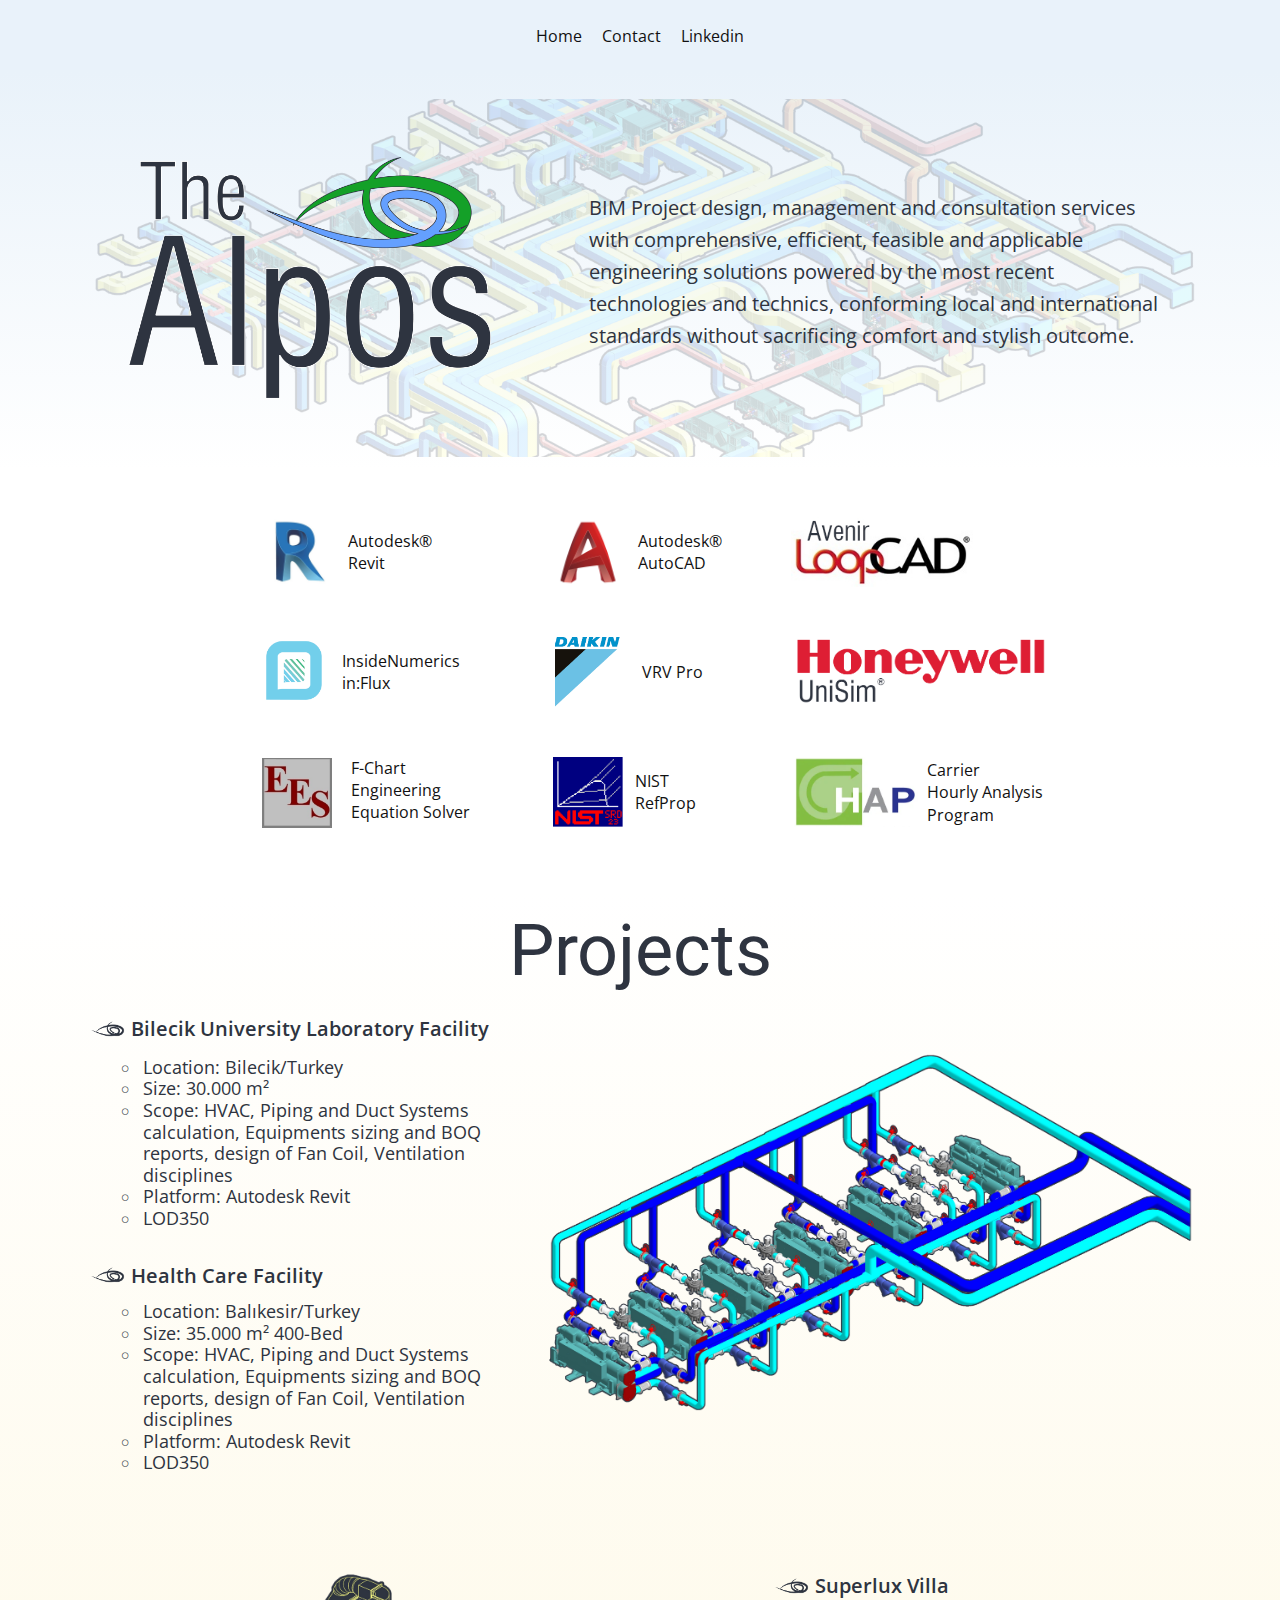
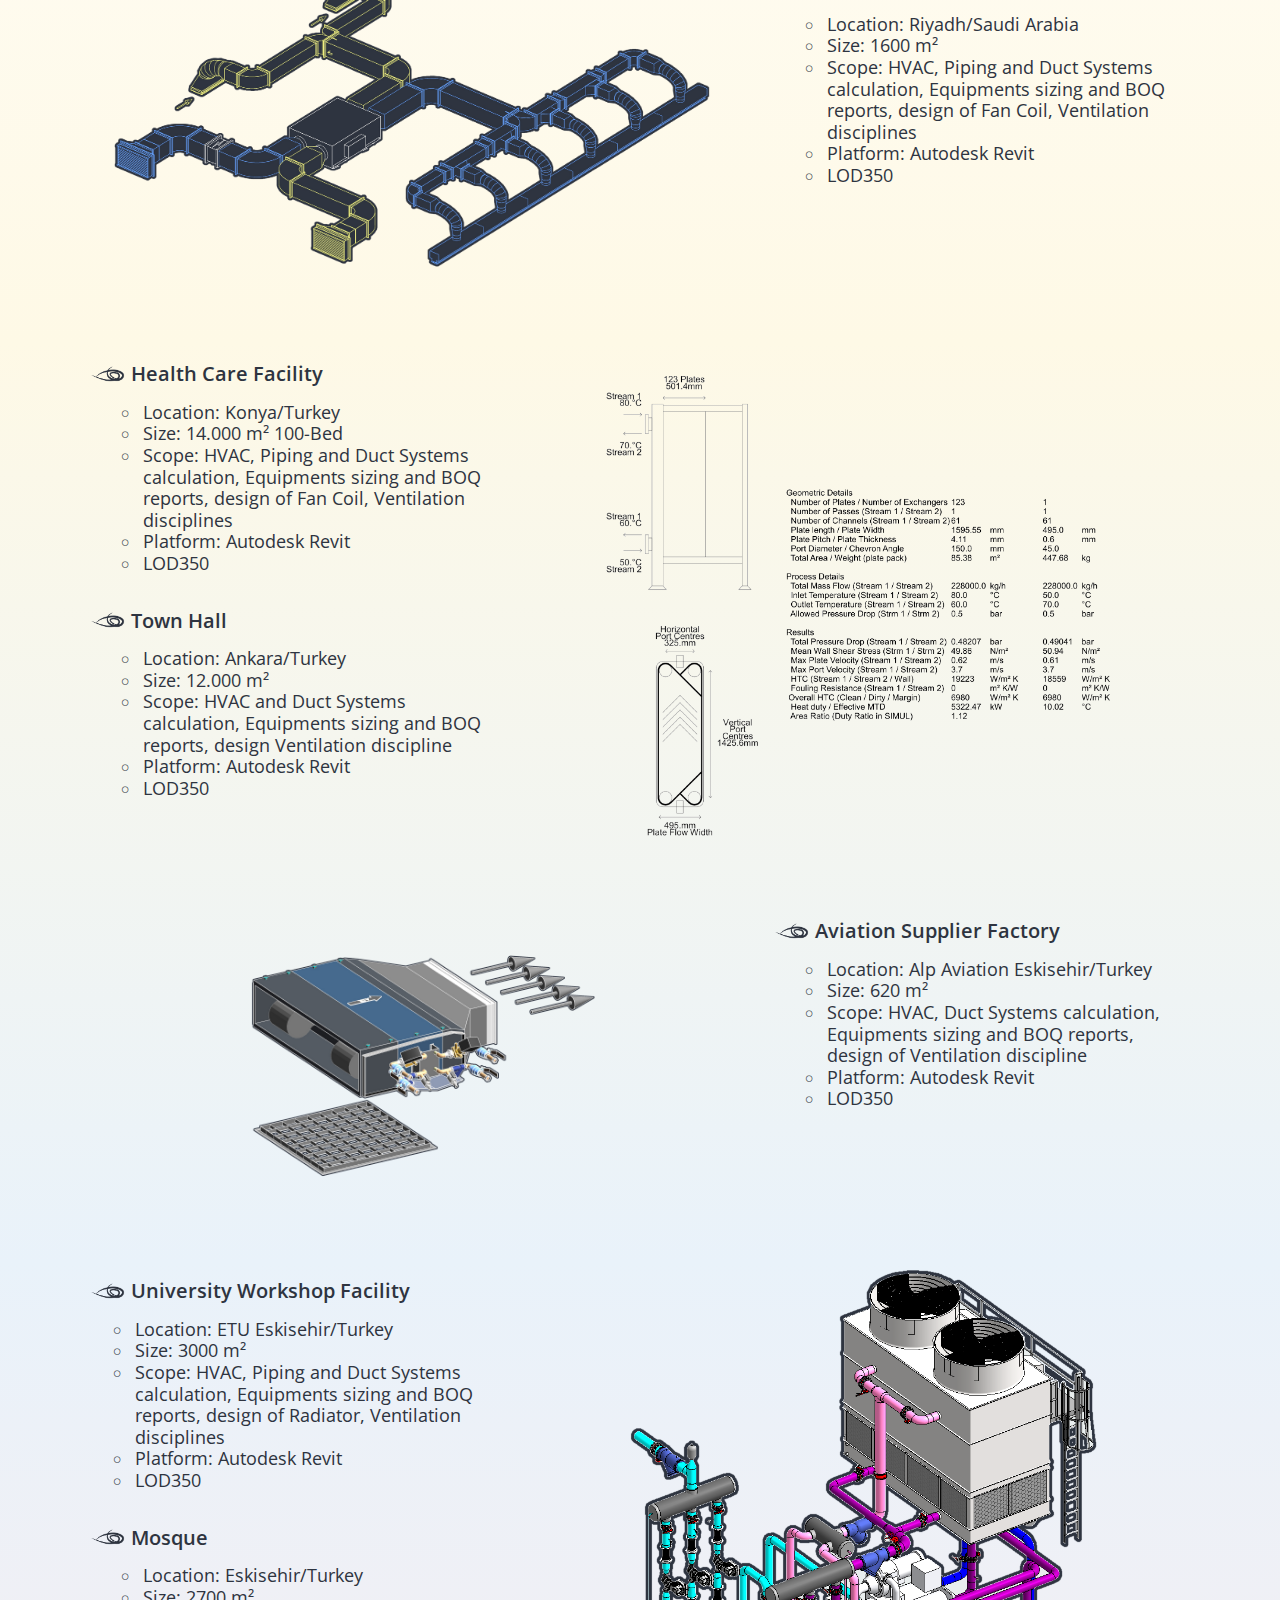
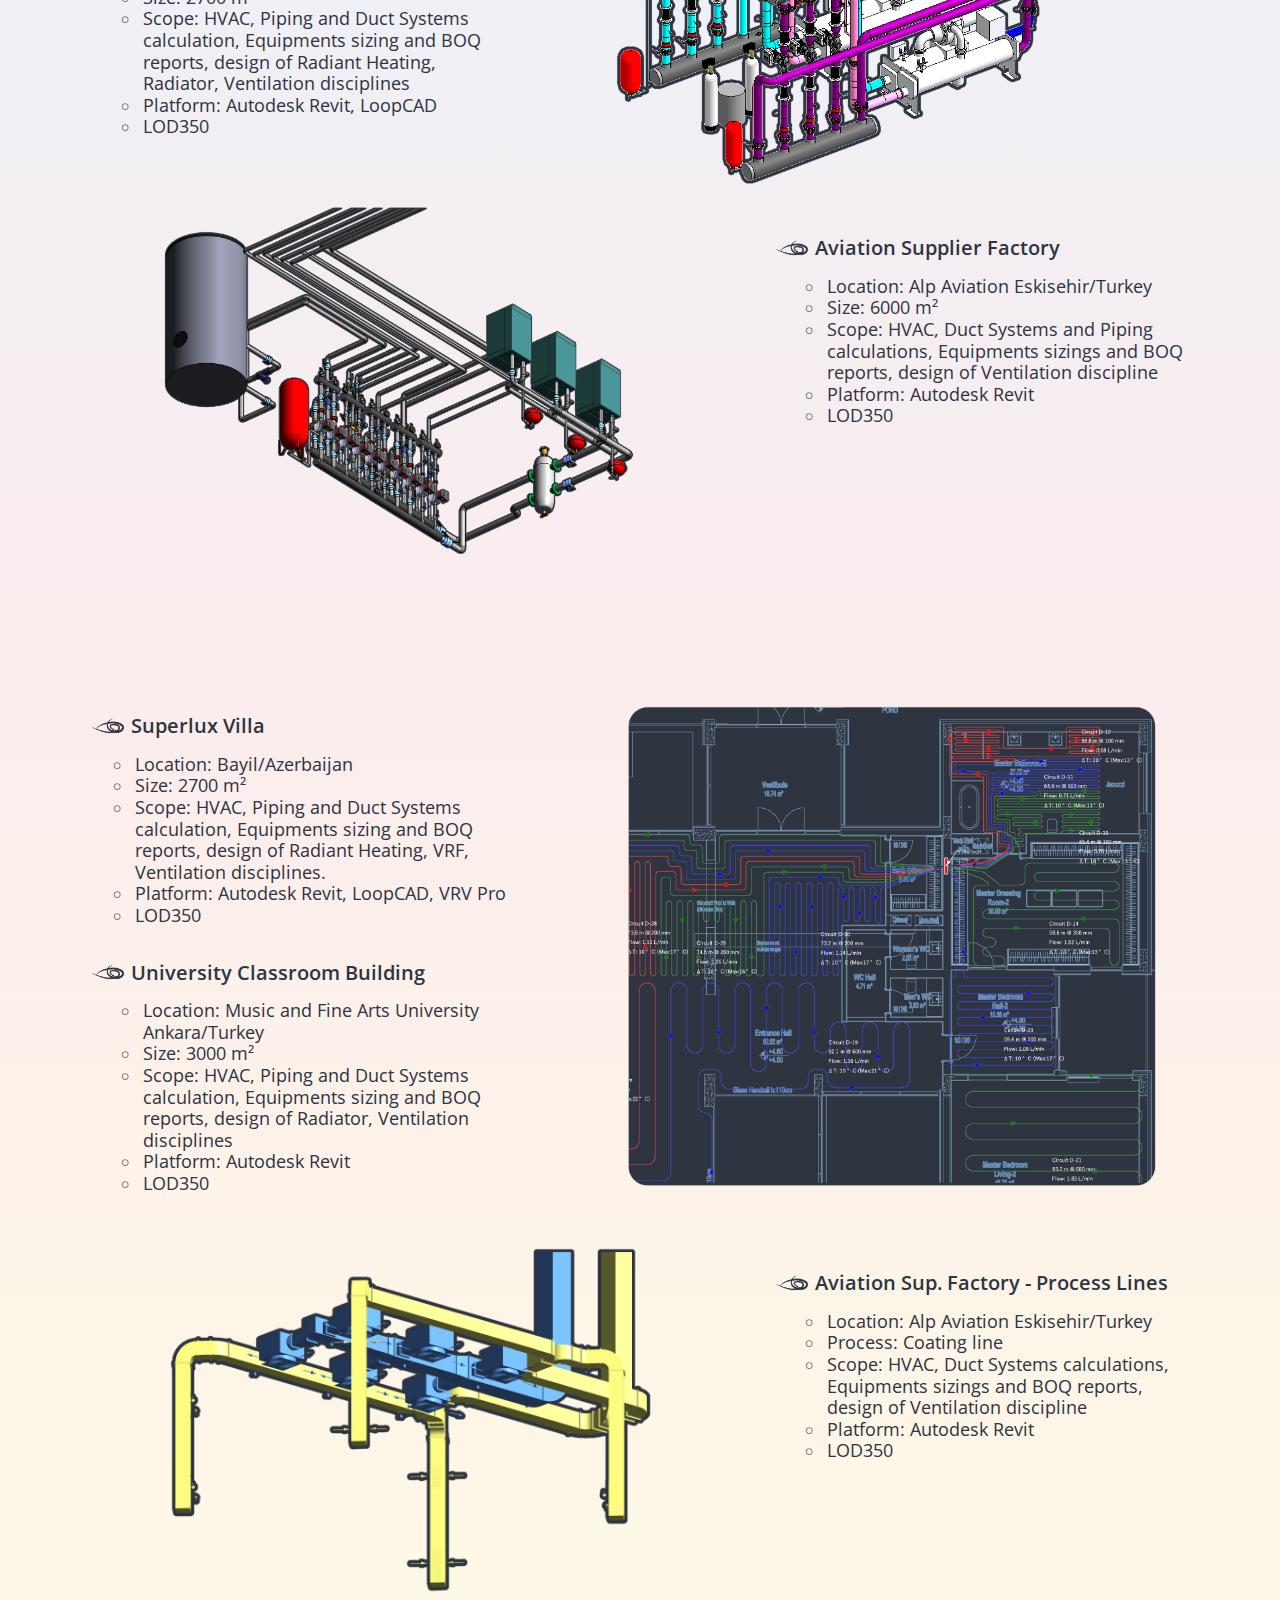
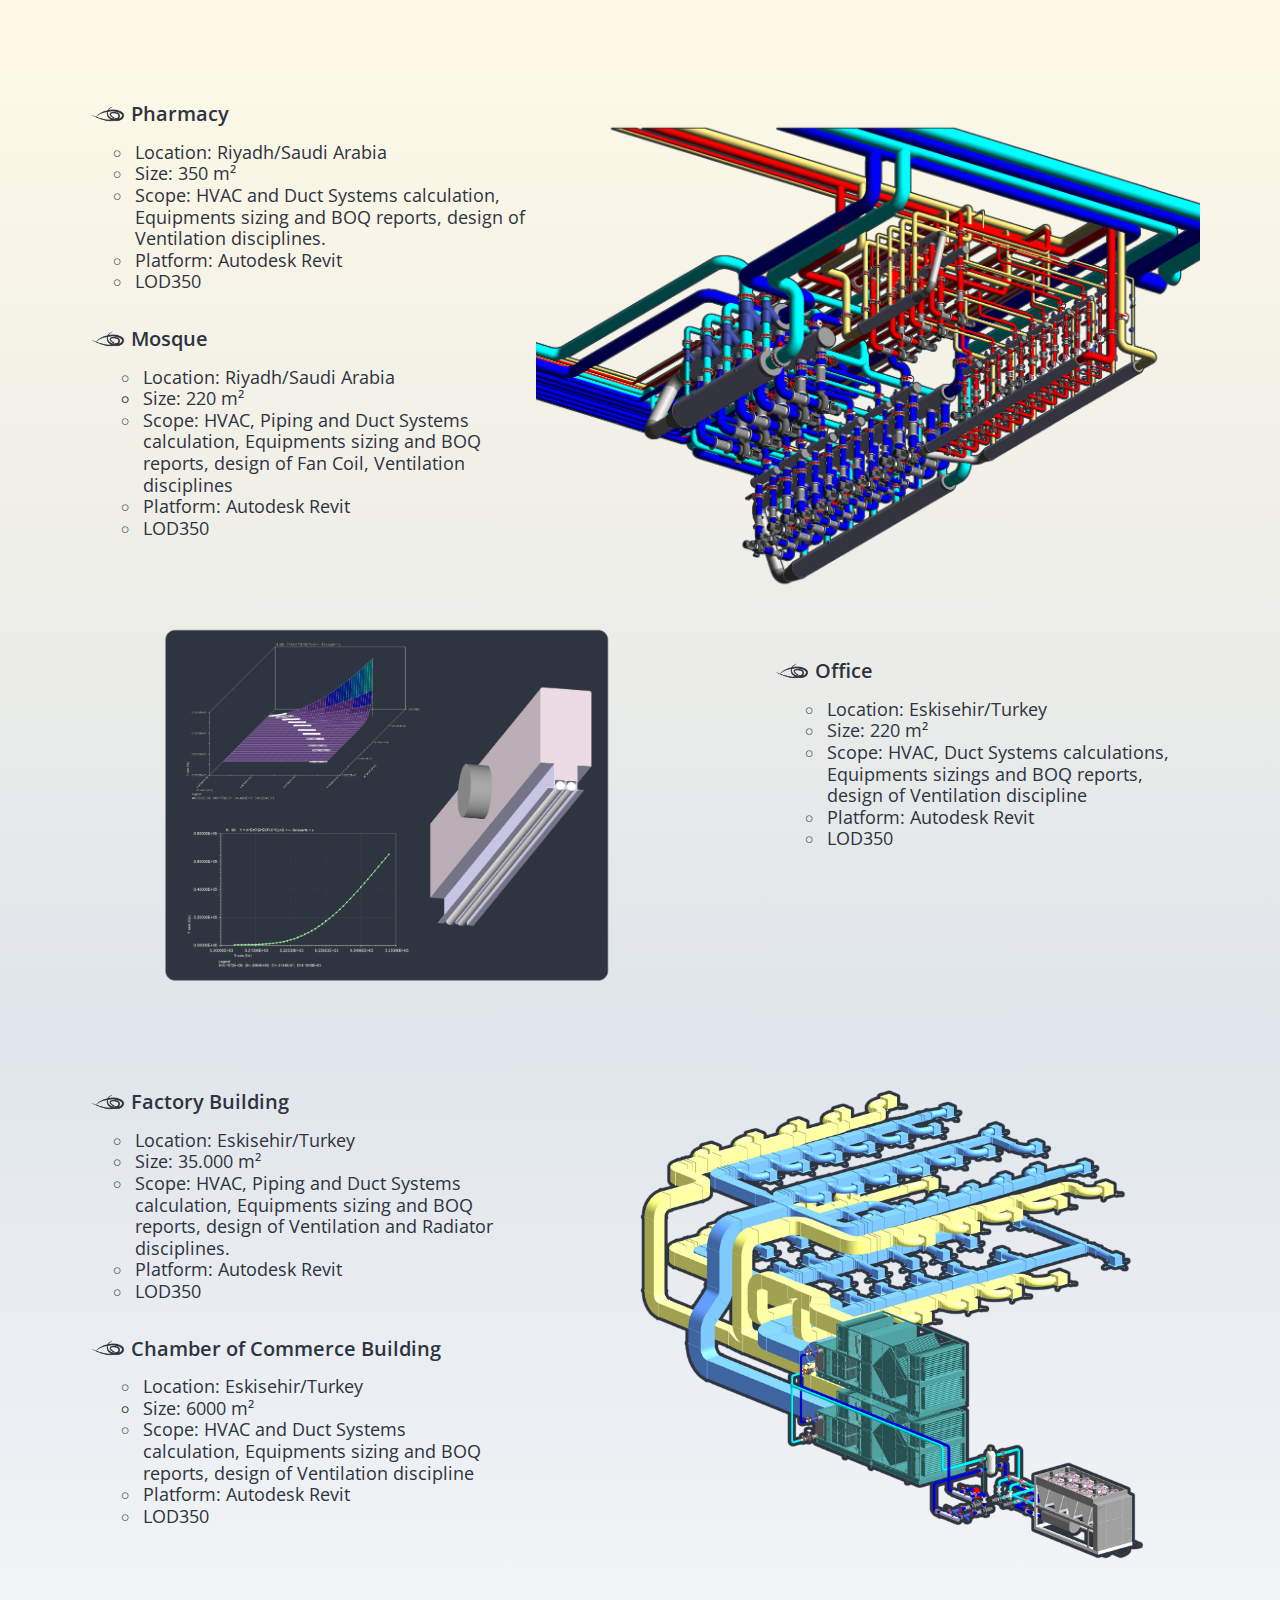
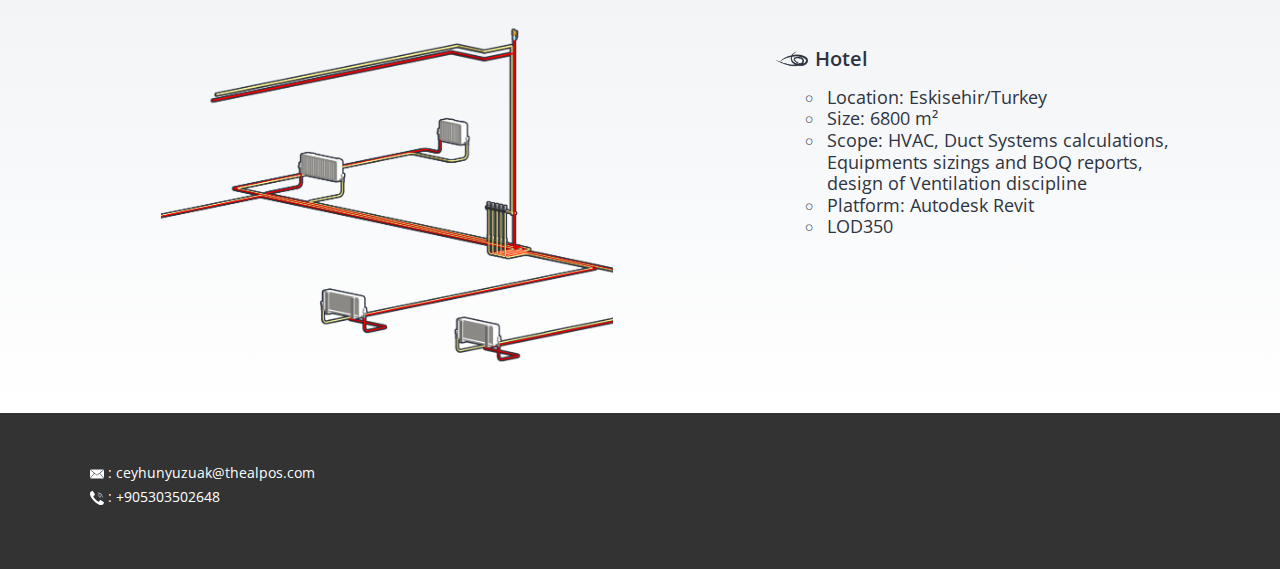
==== index.html @ 88b9bc92 "Update index.html" ====
<!DOCTYPE html>
<html style="font-size: 16px;">
  <head>
    <meta name="viewport" content="width=device-width, initial-scale=1.0">
    <meta charset="utf-8">
    <meta name="keywords" content="">
    <meta name="description" content="">
    <meta name="page_type" content="np-template-header-footer-from-plugin">
    <title>Home</title>
    <link rel="stylesheet" href="nicepage.css" media="screen">
<link rel="stylesheet" href="Home.css" media="screen">
    <script class="u-script" type="text/javascript" src="jquery.js" defer=""></script>
    <script class="u-script" type="text/javascript" src="nicepage.js" defer=""></script>
    <meta name="generator" content="Nicepage 3.19.1, nicepage.com">
    <link id="u-theme-google-font" rel="stylesheet" href="https://fonts.googleapis.com/css?family=Roboto:100,100i,300,300i,400,400i,500,500i,700,700i,900,900i|Open+Sans:300,300i,400,400i,600,600i,700,700i,800,800i">
    
    
    
    
    
    
    
    
    
    <script type="application/ld+json">{
		"@context": "http://schema.org",
		"@type": "Organization",
		"name": "Site1"
}</script>
    <meta name="theme-color" content="#478ac9">
    <meta property="og:title" content="Home">
    <meta property="og:description" content="">
    <meta property="og:type" content="website">
  </head>
  <body data-home-page="Home.html" data-home-page-title="Home" class="u-body u-palette-1-base"><header class="u-align-center-sm u-align-center-xs u-clearfix u-header u-palette-1-light-3 u-header" id="sec-40c9"><div class="u-clearfix u-sheet u-valign-middle u-sheet-1">
        <nav class="u-align-left u-menu u-menu-dropdown u-offcanvas u-menu-1">
          <div class="menu-collapse" style="font-size: 1rem;">
            <a class="u-button-style u-nav-link" href="#">
              <svg class="u-svg-link" preserveAspectRatio="xMidYMin slice" viewBox="0 0 302 302" style=""><use xmlns:xlink="http://www.w3.org/1999/xlink" xlink:href="#svg-8a8f"></use></svg>
              <svg xmlns="http://www.w3.org/2000/svg" xmlns:xlink="http://www.w3.org/1999/xlink" version="1.1" id="svg-8a8f" x="0px" y="0px" viewBox="0 0 302 302" style="enable-background:new 0 0 302 302;" xml:space="preserve" class="u-svg-content"><g><rect y="36" width="302" height="30"></rect><rect y="236" width="302" height="30"></rect><rect y="136" width="302" height="30"></rect>
</g><g></g><g></g><g></g><g></g><g></g><g></g><g></g><g></g><g></g><g></g><g></g><g></g><g></g><g></g><g></g></svg>
            </a>
          </div>
          <div class="u-custom-menu u-nav-container">
            <ul class="u-nav u-unstyled u-nav-1"><li class="u-nav-item"><a class="u-button-style u-nav-link" href="Home.html" style="padding: 10px;">Home</a>
</li><li class="u-nav-item"><a class="u-button-style u-nav-link" href="Contact.html" style="padding: 10px;">Contact</a>
</li><li class="u-nav-item"><a class="u-button-style u-nav-link" href="https://www.linkedin.com/in/ceyhunyuzuak/" style="padding: 10px;">Linkedin</a>
</li></ul>
          </div>
          <div class="u-custom-menu u-nav-container-collapse">
            <div class="u-align-center u-black u-container-style u-inner-container-layout u-opacity u-opacity-95 u-sidenav">
              <div class="u-sidenav-overflow">
                <div class="u-menu-close u-menu-close-1"></div>
                <ul class="u-align-center u-nav u-popupmenu-items u-unstyled u-nav-2"><li class="u-nav-item"><a class="u-button-style u-nav-link" href="Home.html" style="padding: 10px;">Home</a>
</li><li class="u-nav-item"><a class="u-button-style u-nav-link" href="Contact.html" style="padding: 10px;">Contact</a>
</li><li class="u-nav-item"><a class="u-button-style u-nav-link" href="https://www.linkedin.com/in/ceyhunyuzuak/" style="padding: 10px;">Linkedin</a>
</li></ul>
              </div>
            </div>
            <div class="u-black u-menu-overlay u-opacity u-opacity-70"></div>
          </div>
        </nav>
      </div></header>
    <section class="u-clearfix u-gradient u-section-1" id="sec-1abc">
      <div class="u-clearfix u-sheet u-sheet-1">
        <img class="u-expanded-width u-image u-image-default u-opacity u-opacity-20 u-image-1" src="images/sdthsjh.png" alt="" data-image-width="1600" data-image-height="831">
        <div class="u-clearfix u-expanded-width u-layout-wrap u-layout-wrap-1">
          <div class="u-layout">
            <div class="u-layout-row">
              <div class="u-container-style u-layout-cell u-size-25 u-layout-cell-1">
                <div class="u-container-layout u-valign-middle u-container-layout-1">
                  <img class="u-image u-image-default u-image-2" src="images/TA_Logo.png" alt="" data-image-width="1670" data-image-height="1080">
                </div>
              </div>
              <div class="u-container-style u-layout-cell u-size-35 u-layout-cell-2">
                <div class="u-container-layout u-valign-middle u-container-layout-2">
                  <p class="u-large-text u-text u-text-custom-color-1 u-text-variant u-text-1">BIM Project design, management and consultation services with comprehensive, efficient, feasible and applicable engineering solutions powered by the most recent technologies and technics, conforming local and international standards without sacrificing comfort and stylish outcome.</p>
                </div>
              </div>
            </div>
          </div>
        </div>
      </div>
    </section>
    <section class="u-clearfix u-white u-section-2" id="sec-b8b4">
      <div class="u-clearfix u-sheet u-sheet-1">
        <div class="u-clearfix u-gutter-0 u-layout-wrap u-layout-wrap-1">
          <div class="u-gutter-0 u-layout">
            <div class="u-layout-col">
              <div class="u-size-20">
                <div class="u-layout-row">
                  <div class="u-align-left u-container-style u-layout-cell u-shape-rectangle u-size-19 u-layout-cell-1">
                    <div class="u-container-layout u-valign-middle u-container-layout-1">
                      <div class="u-container-style u-group u-group-1">
                        <div class="u-container-layout">
                          <img class="u-image u-image-default u-preserve-proportions u-image-1" src="images/Revit.jpg" alt="" data-image-width="600" data-image-height="600">
                          <p class="u-text u-text-default u-text-1">Autodesk®&nbsp;<br>Revit
                          </p>
                        </div>
                      </div>
                    </div>
                  </div>
                  <div class="u-container-style u-layout-cell u-shape-rectangle u-size-19 u-layout-cell-2">
                    <div class="u-container-layout u-valign-middle u-container-layout-3">
                      <div class="u-container-style u-group u-group-2">
                        <div class="u-container-layout">
                          <p class="u-align-left u-text u-text-default u-text-2">Autodesk®<br>AutoCAD
                          </p>
                          <img class="u-image u-image-default u-preserve-proportions u-image-2" src="images/AutoCAD.jpg" alt="" data-image-width="600" data-image-height="600">
                        </div>
                      </div>
                    </div>
                  </div>
                  <div class="u-container-style u-layout-cell u-size-22 u-layout-cell-3">
                    <div class="u-container-layout u-container-layout-5">
                      <img class="u-image u-image-default u-preserve-proportions u-image-3" src="images/LoopCAD.jpg" alt="" data-image-width="240" data-image-height="92">
                    </div>
                  </div>
                </div>
              </div>
              <div class="u-size-20">
                <div class="u-layout-row">
                  <div class="u-container-style u-layout-cell u-shape-rectangle u-size-19 u-layout-cell-4">
                    <div class="u-container-layout u-valign-middle u-container-layout-6">
                      <div class="u-container-style u-group u-group-3">
                        <div class="u-container-layout">
                          <p class="u-text u-text-default u-text-3">InsideNumerics<br>in:Flux
                          </p>
                          <img class="u-image u-image-default u-preserve-proportions u-image-4" src="images/inFlux.png" alt="" data-image-width="256" data-image-height="256">
                        </div>
                      </div>
                    </div>
                  </div>
                  <div class="u-align-left u-container-style u-layout-cell u-shape-rectangle u-size-19 u-layout-cell-5">
                    <div class="u-container-layout u-valign-middle u-container-layout-8">
                      <div class="u-container-style u-group u-group-4">
                        <div class="u-container-layout">
                          <p class="u-text u-text-default u-text-4">VRV Pro</p>
                          <img class="u-image u-image-default u-preserve-proportions u-image-5" src="images/VRVPro.png" alt="" data-image-width="256" data-image-height="256">
                        </div>
                      </div>
                    </div>
                  </div>
                  <div class="u-container-style u-layout-cell u-size-22 u-layout-cell-6">
                    <div class="u-container-layout u-container-layout-10">
                      <img class="u-image u-image-default u-preserve-proportions u-image-6" src="images/Honeywell.png" alt="" data-image-width="2650" data-image-height="732">
                    </div>
                  </div>
                </div>
              </div>
              <div class="u-size-20">
                <div class="u-layout-row">
                  <div class="u-container-style u-layout-cell u-shape-rectangle u-size-19 u-layout-cell-7">
                    <div class="u-container-layout u-valign-middle u-container-layout-11">
                      <div class="u-container-style u-group u-group-5">
                        <div class="u-container-layout">
                          <img class="u-image u-image-default u-preserve-proportions u-image-7" src="images/EES.jpg" alt="" data-image-width="222" data-image-height="223">
                          <p class="u-text u-text-default u-text-5">F-Chart<br>Engineering Equation Solver
                          </p>
                        </div>
                      </div>
                    </div>
                  </div>
                  <div class="u-container-style u-layout-cell u-shape-rectangle u-size-19 u-layout-cell-8">
                    <div class="u-container-layout u-valign-middle u-container-layout-13">
                      <div class="u-container-style u-group u-group-6">
                        <div class="u-container-layout">
                          <img class="u-expanded-height u-image u-image-default u-preserve-proportions u-image-8" src="images/RefProp.png" alt="" data-image-width="402" data-image-height="402">
                          <p class="u-text u-text-default u-text-6">NIST<br>RefProp
                          </p>
                        </div>
                      </div>
                    </div>
                  </div>
                  <div class="u-container-style u-layout-cell u-size-22 u-layout-cell-9">
                    <div class="u-container-layout u-valign-middle u-container-layout-15">
                      <div class="u-container-style u-group u-group-7">
                        <div class="u-container-layout">
                          <img class="u-image u-image-default u-preserve-proportions u-image-9" src="images/hap-training-videos.jpg" alt="" data-image-width="323" data-image-height="182">
                          <p class="u-text u-text-7">Carrier<br>Hourly Analysis Program
                          </p>
                        </div>
                      </div>
                    </div>
                  </div>
                </div>
              </div>
            </div>
          </div>
        </div>
      </div>
    </section>
    <section class="u-clearfix u-gradient u-section-3" id="sec-e1e2">
      <div class="u-clearfix u-sheet u-sheet-1">
        <h1 class="u-text u-text-custom-color-1 u-text-default u-title u-text-1">Projects</h1>
        <div class="u-clearfix u-expanded-width u-layout-wrap u-layout-wrap-1">
          <div class="u-layout">
            <div class="u-layout-col">
              <div class="u-size-30">
                <div class="u-layout-row">
                  <div class="u-container-style u-layout-cell u-size-24 u-layout-cell-1">
                    <div class="u-container-layout u-container-layout-1">
                      <p class="u-align-left u-text u-text-custom-color-1 u-title u-text-2"><span class="u-file-icon u-icon"><img src="images/TA_Icon.png" alt=""></span>&nbsp;Bilecik University Laboratory Facility<br>
                      </p>
                      <ul class="u-align-left u-custom-list u-text u-text-custom-color-1 u-title u-text-3">
                        <li>
                          <div class="u-list-icon">
                            <div xmlns="http://www.w3.org/2000/svg" xmlns:xlink="http://www.w3.org/1999/xlink" version="1.1" xml:space="preserve" class="u-svg-content">○</div>
                          </div>Location: Bilecik/Turkey
                        </li>
                        <li>
                          <div class="u-list-icon">
                            <div xmlns="http://www.w3.org/2000/svg" xmlns:xlink="http://www.w3.org/1999/xlink" version="1.1" xml:space="preserve" class="u-svg-content">○</div>
                          </div>Size:&nbsp;30.000 m²
                        </li>
                        <li>
                          <div class="u-list-icon">
                            <div xmlns="http://www.w3.org/2000/svg" xmlns:xlink="http://www.w3.org/1999/xlink" version="1.1" xml:space="preserve" class="u-svg-content">○</div>
                          </div>Scope: HVAC, Piping and Duct Systems calculation, Equipments sizing and BOQ reports,&nbsp;design of Fan Coil, Ventilation disciplines
                        </li>
                        <li>
                          <div class="u-list-icon">
                            <div xmlns="http://www.w3.org/2000/svg" xmlns:xlink="http://www.w3.org/1999/xlink" version="1.1" xml:space="preserve" class="u-svg-content">○</div>
                          </div>Platform:&nbsp;Autodesk Revit
                        </li>
                        <li>
                          <div class="u-list-icon">
                            <div xmlns="http://www.w3.org/2000/svg" xmlns:xlink="http://www.w3.org/1999/xlink" version="1.1" xml:space="preserve" class="u-svg-content">○</div>
                          </div>LOD350
                        </li>
                      </ul>
                      <p class="u-align-left u-text u-text-custom-color-1 u-title u-text-4"><span class="u-file-icon u-icon"><img src="images/TA_Icon.png" alt=""></span>&nbsp;Health Care Facility<br>
                      </p>
                      <ul class="u-align-left u-custom-list u-text u-text-custom-color-1 u-title u-text-5">
                        <li>
                          <div class="u-list-icon">
                            <div xmlns="http://www.w3.org/2000/svg" xmlns:xlink="http://www.w3.org/1999/xlink" version="1.1" xml:space="preserve" class="u-svg-content">○</div>
                          </div>Location: Balıkesir/Turkey
                        </li>
                        <li>
                          <div class="u-list-icon">
                            <div xmlns="http://www.w3.org/2000/svg" xmlns:xlink="http://www.w3.org/1999/xlink" version="1.1" xml:space="preserve" class="u-svg-content">○</div>
                          </div>Size: 35.000 m² 400-Bed
                        </li>
                        <li>
                          <div class="u-list-icon">
                            <div xmlns="http://www.w3.org/2000/svg" xmlns:xlink="http://www.w3.org/1999/xlink" version="1.1" xml:space="preserve" class="u-svg-content">○</div>
                          </div>Scope: HVAC, Piping and Duct Systems calculation, Equipments sizing and BOQ reports, design of Fan Coil, Ventilation disciplines
                        </li>
                        <li>
                          <div class="u-list-icon">
                            <div xmlns="http://www.w3.org/2000/svg" xmlns:xlink="http://www.w3.org/1999/xlink" version="1.1" xml:space="preserve" class="u-svg-content">○</div>
                          </div>Platform: Autodesk Revit
                        </li>
                        <li>
                          <div class="u-list-icon">
                            <div xmlns="http://www.w3.org/2000/svg" xmlns:xlink="http://www.w3.org/1999/xlink" version="1.1" xml:space="preserve" class="u-svg-content">○</div>
                          </div>LOD350
                        </li>
                      </ul>
                    </div>
                  </div>
                  <div class="u-container-style u-layout-cell u-size-36 u-layout-cell-2">
                    <div class="u-container-layout u-container-layout-2">
                      <img class="u-image u-image-1" src="images/BDH1544.png" data-image-width="1600" data-image-height="907">
                    </div>
                  </div>
                </div>
              </div>
              <div class="u-size-30">
                <div class="u-layout-row">
                  <div class="u-align-left u-container-style u-layout-cell u-size-36 u-layout-cell-3">
                    <div class="u-container-layout u-valign-middle u-container-layout-3">
                      <img class="u-image u-image-2" src="images/TOHM001.png" data-image-width="4072" data-image-height="2092">
                    </div>
                  </div>
                  <div class="u-container-style u-layout-cell u-size-24 u-layout-cell-4">
                    <div class="u-container-layout u-container-layout-4">
                      <p class="u-align-left u-text u-text-custom-color-1 u-title u-text-6"><span class="u-file-icon u-icon"><img src="images/TA_Icon.png" alt=""></span>&nbsp;Superlux Villa<br>
                      </p>
                      <ul class="u-align-left u-custom-list u-text u-text-custom-color-1 u-title u-text-7">
                        <li>
                          <div class="u-list-icon">
                            <div xmlns="http://www.w3.org/2000/svg" xmlns:xlink="http://www.w3.org/1999/xlink" version="1.1" xml:space="preserve" class="u-svg-content">○</div>
                          </div>Location: Riyadh/Saudi Arabia&nbsp;<br>
                        </li>
                        <li>
                          <div class="u-list-icon">
                            <div xmlns="http://www.w3.org/2000/svg" xmlns:xlink="http://www.w3.org/1999/xlink" version="1.1" xml:space="preserve" class="u-svg-content">○</div>
                          </div>Size:&nbsp;1600 m²
                        </li>
                        <li>
                          <div class="u-list-icon">
                            <div xmlns="http://www.w3.org/2000/svg" xmlns:xlink="http://www.w3.org/1999/xlink" version="1.1" xml:space="preserve" class="u-svg-content">○</div>
                          </div>Scope: HVAC, Piping and Duct Systems calculation, Equipments sizing and BOQ reports, design of Fan Coil, Ventilation disciplines
                        </li>
                        <li>
                          <div class="u-list-icon">
                            <div xmlns="http://www.w3.org/2000/svg" xmlns:xlink="http://www.w3.org/1999/xlink" version="1.1" xml:space="preserve" class="u-svg-content">○</div>
                          </div>Platform:&nbsp;Autodesk Revit
                        </li>
                        <li>
                          <div class="u-list-icon">
                            <div xmlns="http://www.w3.org/2000/svg" xmlns:xlink="http://www.w3.org/1999/xlink" version="1.1" xml:space="preserve" class="u-svg-content">○</div>
                          </div>LOD350
                        </li>
                      </ul>
                    </div>
                  </div>
                </div>
              </div>
            </div>
          </div>
        </div>
      </div>
    </section>
    <section class="u-clearfix u-gradient u-section-4" id="carousel_93ea">
      <div class="u-clearfix u-sheet u-valign-middle u-sheet-1">
        <div class="u-clearfix u-layout-wrap u-layout-wrap-1">
          <div class="u-layout">
            <div class="u-layout-col">
              <div class="u-size-30">
                <div class="u-layout-row">
                  <div class="u-container-style u-layout-cell u-size-24 u-layout-cell-1">
                    <div class="u-container-layout u-container-layout-1">
                      <p class="u-align-left u-text u-text-custom-color-1 u-title u-text-1"><span class="u-file-icon u-icon"><img src="images/TA_Icon.png" alt=""></span>&nbsp;Health Care Facility<br>
                      </p>
                      <ul class="u-align-left u-custom-list u-text u-text-custom-color-1 u-title u-text-2">
                        <li>
                          <div class="u-list-icon">
                            <div xmlns="http://www.w3.org/2000/svg" xmlns:xlink="http://www.w3.org/1999/xlink" version="1.1" xml:space="preserve" class="u-svg-content">○</div>
                          </div>Location: Konya/Turkey
                        </li>
                        <li>
                          <div class="u-list-icon">
                            <div xmlns="http://www.w3.org/2000/svg" xmlns:xlink="http://www.w3.org/1999/xlink" version="1.1" xml:space="preserve" class="u-svg-content">○</div>
                          </div>Size:&nbsp;14.000 m² 100-Bed
                        </li>
                        <li>
                          <div class="u-list-icon">
                            <div xmlns="http://www.w3.org/2000/svg" xmlns:xlink="http://www.w3.org/1999/xlink" version="1.1" xml:space="preserve" class="u-svg-content">○</div>
                          </div>Scope: HVAC, Piping and Duct Systems calculation, Equipments sizing and BOQ reports,&nbsp;design of Fan Coil, Ventilation disciplines
                        </li>
                        <li>
                          <div class="u-list-icon">
                            <div xmlns="http://www.w3.org/2000/svg" xmlns:xlink="http://www.w3.org/1999/xlink" version="1.1" xml:space="preserve" class="u-svg-content">○</div>
                          </div>Platform:&nbsp;Autodesk Revit
                        </li>
                        <li>
                          <div class="u-list-icon">
                            <div xmlns="http://www.w3.org/2000/svg" xmlns:xlink="http://www.w3.org/1999/xlink" version="1.1" xml:space="preserve" class="u-svg-content">○</div>
                          </div>LOD350
                        </li>
                      </ul>
                      <p class="u-align-left u-text u-text-custom-color-1 u-title u-text-3"><span class="u-file-icon u-icon"><img src="images/TA_Icon.png" alt=""></span>&nbsp;Town Hall<br>
                      </p>
                      <ul class="u-align-left u-custom-list u-text u-text-custom-color-1 u-title u-text-4">
                        <li>
                          <div class="u-list-icon">
                            <div xmlns="http://www.w3.org/2000/svg" xmlns:xlink="http://www.w3.org/1999/xlink" version="1.1" xml:space="preserve" class="u-svg-content">○</div>
                          </div>Location: Ankara/Turkey&nbsp;<br>
                        </li>
                        <li>
                          <div class="u-list-icon">
                            <div xmlns="http://www.w3.org/2000/svg" xmlns:xlink="http://www.w3.org/1999/xlink" version="1.1" xml:space="preserve" class="u-svg-content">○</div>
                          </div>Size:&nbsp;12.000 m²
                        </li>
                        <li>
                          <div class="u-list-icon">
                            <div xmlns="http://www.w3.org/2000/svg" xmlns:xlink="http://www.w3.org/1999/xlink" version="1.1" xml:space="preserve" class="u-svg-content">○</div>
                          </div>Scope: HVAC and Duct Systems calculation, Equipments sizing and BOQ reports, design Ventilation discipline
                        </li>
                        <li>
                          <div class="u-list-icon">
                            <div xmlns="http://www.w3.org/2000/svg" xmlns:xlink="http://www.w3.org/1999/xlink" version="1.1" xml:space="preserve" class="u-svg-content">○</div>
                          </div>Platform:&nbsp;Autodesk Revit
                        </li>
                        <li>
                          <div class="u-list-icon">
                            <div xmlns="http://www.w3.org/2000/svg" xmlns:xlink="http://www.w3.org/1999/xlink" version="1.1" xml:space="preserve" class="u-svg-content">○</div>
                          </div>LOD350
                        </li>
                      </ul>
                    </div>
                  </div>
                  <div class="u-align-left u-container-style u-layout-cell u-size-36 u-layout-cell-2">
                    <div class="u-container-layout u-valign-middle u-container-layout-2">
                      <img class="u-image u-image-1" src="images/phexvhtr.png" data-image-width="1836" data-image-height="1704">
                    </div>
                  </div>
                </div>
              </div>
              <div class="u-size-30">
                <div class="u-layout-row">
                  <div class="u-align-left u-container-style u-layout-cell u-size-36 u-layout-cell-3">
                    <div class="u-container-layout u-valign-middle u-container-layout-3">
                      <img class="u-image u-image-2" src="images/BDH1542.png" data-image-width="1600" data-image-height="1052">
                    </div>
                  </div>
                  <div class="u-container-style u-layout-cell u-size-24 u-layout-cell-4">
                    <div class="u-container-layout u-container-layout-4">
                      <p class="u-align-left u-text u-text-custom-color-1 u-title u-text-5"><span class="u-file-icon u-icon"><img src="images/TA_Icon.png" alt=""></span>&nbsp;Aviation Supplier Factory<br>
                      </p>
                      <ul class="u-align-left u-custom-list u-text u-text-custom-color-1 u-title u-text-6">
                        <li>
                          <div class="u-list-icon">
                            <div xmlns="http://www.w3.org/2000/svg" xmlns:xlink="http://www.w3.org/1999/xlink" version="1.1" xml:space="preserve" class="u-svg-content">○</div>
                          </div>Location: Alp Aviation Eskisehir/Turkey<br>
                        </li>
                        <li>
                          <div class="u-list-icon">
                            <div xmlns="http://www.w3.org/2000/svg" xmlns:xlink="http://www.w3.org/1999/xlink" version="1.1" xml:space="preserve" class="u-svg-content">○</div>
                          </div>Size: 620 m²
                        </li>
                        <li>
                          <div class="u-list-icon">
                            <div xmlns="http://www.w3.org/2000/svg" xmlns:xlink="http://www.w3.org/1999/xlink" version="1.1" xml:space="preserve" class="u-svg-content">○</div>
                          </div>Scope: HVAC, Duct Systems calculation, Equipments sizing and BOQ reports, design of Ventilation discipline
                        </li>
                        <li>
                          <div class="u-list-icon">
                            <div xmlns="http://www.w3.org/2000/svg" xmlns:xlink="http://www.w3.org/1999/xlink" version="1.1" xml:space="preserve" class="u-svg-content">○</div>
                          </div>Platform:&nbsp;Autodesk Revit
                        </li>
                        <li>
                          <div class="u-list-icon">
                            <div xmlns="http://www.w3.org/2000/svg" xmlns:xlink="http://www.w3.org/1999/xlink" version="1.1" xml:space="preserve" class="u-svg-content">○</div>
                          </div>LOD350
                        </li>
                      </ul>
                    </div>
                  </div>
                </div>
              </div>
            </div>
          </div>
        </div>
      </div>
    </section>
    <section class="u-clearfix u-gradient u-section-5" id="carousel_ef66">
      <div class="u-clearfix u-sheet u-sheet-1">
        <div class="u-clearfix u-layout-wrap u-layout-wrap-1">
          <div class="u-layout">
            <div class="u-layout-col">
              <div class="u-size-30">
                <div class="u-layout-row">
                  <div class="u-container-style u-layout-cell u-size-24 u-layout-cell-1">
                    <div class="u-container-layout u-container-layout-1">
                      <p class="u-align-left u-text u-text-custom-color-1 u-title u-text-1"><span class="u-file-icon u-icon"><img src="images/TA_Icon.png" alt=""></span>&nbsp;University Workshop Facility<br>
                      </p>
                      <ul class="u-align-left u-custom-list u-text u-text-custom-color-1 u-title u-text-2">
                        <li>
                          <div class="u-list-icon">
                            <div xmlns="http://www.w3.org/2000/svg" xmlns:xlink="http://www.w3.org/1999/xlink" version="1.1" xml:space="preserve" class="u-svg-content">○</div>
                          </div>Location: ETU Eskisehir/Turkey
                        </li>
                        <li>
                          <div class="u-list-icon">
                            <div xmlns="http://www.w3.org/2000/svg" xmlns:xlink="http://www.w3.org/1999/xlink" version="1.1" xml:space="preserve" class="u-svg-content">○</div>
                          </div>Size:&nbsp;3000 m²
                        </li>
                        <li>
                          <div class="u-list-icon">
                            <div xmlns="http://www.w3.org/2000/svg" xmlns:xlink="http://www.w3.org/1999/xlink" version="1.1" xml:space="preserve" class="u-svg-content">○</div>
                          </div>Scope: HVAC, Piping and Duct Systems calculation, Equipments sizing and BOQ reports,&nbsp;design of Radiator, Ventilation disciplines
                        </li>
                        <li>
                          <div class="u-list-icon">
                            <div xmlns="http://www.w3.org/2000/svg" xmlns:xlink="http://www.w3.org/1999/xlink" version="1.1" xml:space="preserve" class="u-svg-content">○</div>
                          </div>Platform:&nbsp;Autodesk Revit
                        </li>
                        <li>
                          <div class="u-list-icon">
                            <div xmlns="http://www.w3.org/2000/svg" xmlns:xlink="http://www.w3.org/1999/xlink" version="1.1" xml:space="preserve" class="u-svg-content">○</div>
                          </div>LOD350
                        </li>
                      </ul>
                      <p class="u-align-left u-text u-text-custom-color-1 u-title u-text-3"><span class="u-file-icon u-icon"><img src="images/TA_Icon.png" alt=""></span>&nbsp;Mosque<br>
                      </p>
                      <ul class="u-align-left u-custom-list u-text u-text-custom-color-1 u-title u-text-4">
                        <li>
                          <div class="u-list-icon">
                            <div xmlns="http://www.w3.org/2000/svg" xmlns:xlink="http://www.w3.org/1999/xlink" version="1.1" xml:space="preserve" class="u-svg-content">○</div>
                          </div>Location: Eskisehir/Turkey&nbsp;<br>
                        </li>
                        <li>
                          <div class="u-list-icon">
                            <div xmlns="http://www.w3.org/2000/svg" xmlns:xlink="http://www.w3.org/1999/xlink" version="1.1" xml:space="preserve" class="u-svg-content">○</div>
                          </div>Size:&nbsp;2700 m²
                        </li>
                        <li>
                          <div class="u-list-icon">
                            <div xmlns="http://www.w3.org/2000/svg" xmlns:xlink="http://www.w3.org/1999/xlink" version="1.1" xml:space="preserve" class="u-svg-content">○</div>
                          </div>Scope: HVAC, Piping and Duct Systems calculation, Equipments sizing and BOQ reports,&nbsp;design of Radiant Heating, Radiator, Ventilation disciplines
                        </li>
                        <li>
                          <div class="u-list-icon">
                            <div xmlns="http://www.w3.org/2000/svg" xmlns:xlink="http://www.w3.org/1999/xlink" version="1.1" xml:space="preserve" class="u-svg-content">○</div>
                          </div>Platform:&nbsp;Autodesk Revit, LoopCAD
                        </li>
                        <li>
                          <div class="u-list-icon">
                            <div xmlns="http://www.w3.org/2000/svg" xmlns:xlink="http://www.w3.org/1999/xlink" version="1.1" xml:space="preserve" class="u-svg-content">○</div>
                          </div>LOD350
                        </li>
                      </ul>
                    </div>
                  </div>
                  <div class="u-align-left u-container-style u-layout-cell u-size-36 u-layout-cell-2">
                    <div class="u-container-layout u-container-layout-2">
                      <img class="u-expanded-height u-image u-image-1" src="images/alpt4.png" data-image-width="932" data-image-height="974">
                    </div>
                  </div>
                </div>
              </div>
              <div class="u-size-30">
                <div class="u-layout-row">
                  <div class="u-align-left u-container-style u-layout-cell u-size-36 u-layout-cell-3">
                    <div class="u-container-layout u-valign-middle u-container-layout-3">
                      <img class="u-image u-image-default u-image-2" src="images/EskCami1adrehaerh18catalogue.png" alt="" data-image-width="1600" data-image-height="1187">
                    </div>
                  </div>
                  <div class="u-container-style u-layout-cell u-size-24 u-layout-cell-4">
                    <div class="u-container-layout u-container-layout-4">
                      <p class="u-align-left u-text u-text-custom-color-1 u-title u-text-5"><span class="u-file-icon u-icon"><img src="images/TA_Icon.png" alt=""></span>&nbsp;Aviation Supplier Factory<br>
                      </p>
                      <ul class="u-align-left u-custom-list u-text u-text-custom-color-1 u-title u-text-6">
                        <li>
                          <div class="u-list-icon">
                            <div xmlns="http://www.w3.org/2000/svg" xmlns:xlink="http://www.w3.org/1999/xlink" version="1.1" xml:space="preserve" class="u-svg-content">○</div>
                          </div>Location: Alp Aviation Eskisehir/Turkey<br>
                        </li>
                        <li>
                          <div class="u-list-icon">
                            <div xmlns="http://www.w3.org/2000/svg" xmlns:xlink="http://www.w3.org/1999/xlink" version="1.1" xml:space="preserve" class="u-svg-content">○</div>
                          </div>Size: 6000 m²
                        </li>
                        <li>
                          <div class="u-list-icon">
                            <div xmlns="http://www.w3.org/2000/svg" xmlns:xlink="http://www.w3.org/1999/xlink" version="1.1" xml:space="preserve" class="u-svg-content">○</div>
                          </div>Scope: HVAC, Duct Systems and Piping calculations, Equipments sizings and BOQ reports, design of Ventilation discipline
                        </li>
                        <li>
                          <div class="u-list-icon">
                            <div xmlns="http://www.w3.org/2000/svg" xmlns:xlink="http://www.w3.org/1999/xlink" version="1.1" xml:space="preserve" class="u-svg-content">○</div>
                          </div>Platform:&nbsp;Autodesk Revit
                        </li>
                        <li>
                          <div class="u-list-icon">
                            <div xmlns="http://www.w3.org/2000/svg" xmlns:xlink="http://www.w3.org/1999/xlink" version="1.1" xml:space="preserve" class="u-svg-content">○</div>
                          </div>LOD350
                        </li>
                      </ul>
                    </div>
                  </div>
                </div>
              </div>
            </div>
          </div>
        </div>
      </div>
    </section>
    <section class="u-clearfix u-gradient u-section-6" id="carousel_136d">
      <div class="u-clearfix u-sheet u-sheet-1">
        <div class="u-clearfix u-layout-wrap u-layout-wrap-1">
          <div class="u-layout">
            <div class="u-layout-col">
              <div class="u-size-30">
                <div class="u-layout-row">
                  <div class="u-container-style u-layout-cell u-size-24 u-layout-cell-1">
                    <div class="u-container-layout u-container-layout-1">
                      <p class="u-align-left u-text u-text-custom-color-1 u-title u-text-1"><span class="u-file-icon u-icon"><img src="images/TA_Icon.png" alt=""></span>&nbsp;Superlux Villa<br>
                      </p>
                      <ul class="u-align-left u-custom-list u-text u-text-custom-color-1 u-title u-text-2">
                        <li>
                          <div class="u-list-icon">
                            <div xmlns="http://www.w3.org/2000/svg" xmlns:xlink="http://www.w3.org/1999/xlink" version="1.1" xml:space="preserve" class="u-svg-content">○</div>
                          </div>Location: Bayil/Azerbaijan
                        </li>
                        <li>
                          <div class="u-list-icon">
                            <div xmlns="http://www.w3.org/2000/svg" xmlns:xlink="http://www.w3.org/1999/xlink" version="1.1" xml:space="preserve" class="u-svg-content">○</div>
                          </div>Size:&nbsp;2700 m²
                        </li>
                        <li>
                          <div class="u-list-icon">
                            <div xmlns="http://www.w3.org/2000/svg" xmlns:xlink="http://www.w3.org/1999/xlink" version="1.1" xml:space="preserve" class="u-svg-content">○</div>
                          </div>Scope: HVAC, Piping and Duct Systems calculation, Equipments sizing and BOQ reports,&nbsp;design of Radiant Heating, VRF, Ventilation disciplines.
                        </li>
                        <li>
                          <div class="u-list-icon">
                            <div xmlns="http://www.w3.org/2000/svg" xmlns:xlink="http://www.w3.org/1999/xlink" version="1.1" xml:space="preserve" class="u-svg-content">○</div>
                          </div>Platform:&nbsp;Autodesk Revit, LoopCAD, VRV Pro
                        </li>
                        <li>
                          <div class="u-list-icon">
                            <div xmlns="http://www.w3.org/2000/svg" xmlns:xlink="http://www.w3.org/1999/xlink" version="1.1" xml:space="preserve" class="u-svg-content">○</div>
                          </div>LOD350
                        </li>
                      </ul>
                      <p class="u-align-left u-text u-text-custom-color-1 u-title u-text-3"><span class="u-file-icon u-icon"><img src="images/TA_Icon.png" alt=""></span>&nbsp;University Classroom Building<br>
                      </p>
                      <ul class="u-align-left u-custom-list u-text u-text-custom-color-1 u-title u-text-4">
                        <li>
                          <div class="u-list-icon">
                            <div xmlns="http://www.w3.org/2000/svg" xmlns:xlink="http://www.w3.org/1999/xlink" version="1.1" xml:space="preserve" class="u-svg-content">○</div>
                          </div>Location: Music and Fine Arts University<br>Ankara/Turkey&nbsp;<br>
                        </li>
                        <li>
                          <div class="u-list-icon">
                            <div xmlns="http://www.w3.org/2000/svg" xmlns:xlink="http://www.w3.org/1999/xlink" version="1.1" xml:space="preserve" class="u-svg-content">○</div>
                          </div>Size:&nbsp;3000 m²
                        </li>
                        <li>
                          <div class="u-list-icon">
                            <div xmlns="http://www.w3.org/2000/svg" xmlns:xlink="http://www.w3.org/1999/xlink" version="1.1" xml:space="preserve" class="u-svg-content">○</div>
                          </div>Scope: HVAC, Piping and Duct Systems calculation, Equipments sizing and BOQ reports,&nbsp;design of Radiator, Ventilation disciplines
                        </li>
                        <li>
                          <div class="u-list-icon">
                            <div xmlns="http://www.w3.org/2000/svg" xmlns:xlink="http://www.w3.org/1999/xlink" version="1.1" xml:space="preserve" class="u-svg-content">○</div>
                          </div>Platform:&nbsp;Autodesk Revit
                        </li>
                        <li>
                          <div class="u-list-icon">
                            <div xmlns="http://www.w3.org/2000/svg" xmlns:xlink="http://www.w3.org/1999/xlink" version="1.1" xml:space="preserve" class="u-svg-content">○</div>
                          </div>LOD350
                        </li>
                      </ul>
                    </div>
                  </div>
                  <div class="u-align-left u-container-style u-layout-cell u-size-36 u-layout-cell-2">
                    <div class="u-container-layout u-container-layout-2">
                      <img class="u-image u-image-1" src="images/ufh.png" data-image-width="1600" data-image-height="1452">
                    </div>
                  </div>
                </div>
              </div>
              <div class="u-size-30">
                <div class="u-layout-row">
                  <div class="u-align-left u-container-style u-layout-cell u-size-36 u-layout-cell-3">
                    <div class="u-container-layout u-container-layout-3">
                      <img class="u-image u-image-default u-image-2" src="images/BDH15413.png" alt="" data-image-width="1600" data-image-height="1147">
                    </div>
                  </div>
                  <div class="u-container-style u-layout-cell u-size-24 u-layout-cell-4">
                    <div class="u-container-layout u-container-layout-4">
                      <p class="u-align-left u-text u-text-custom-color-1 u-title u-text-5"><span class="u-file-icon u-icon"><img src="images/TA_Icon.png" alt=""></span>&nbsp;Aviation Sup. Factory - Process Lines<br>
                      </p>
                      <ul class="u-align-left u-custom-list u-text u-text-custom-color-1 u-title u-text-6">
                        <li>
                          <div class="u-list-icon">
                            <div xmlns="http://www.w3.org/2000/svg" xmlns:xlink="http://www.w3.org/1999/xlink" version="1.1" xml:space="preserve" class="u-svg-content">○</div>
                          </div>Location: Alp Aviation Eskisehir/Turkey<br>
                        </li>
                        <li>
                          <div class="u-list-icon">
                            <div xmlns="http://www.w3.org/2000/svg" xmlns:xlink="http://www.w3.org/1999/xlink" version="1.1" xml:space="preserve" class="u-svg-content">○</div>
                          </div>Process: Coating line
                        </li>
                        <li>
                          <div class="u-list-icon">
                            <div xmlns="http://www.w3.org/2000/svg" xmlns:xlink="http://www.w3.org/1999/xlink" version="1.1" xml:space="preserve" class="u-svg-content">○</div>
                          </div>Scope: HVAC, Duct Systems calculations, Equipments sizings and BOQ reports, design of Ventilation discipline
                        </li>
                        <li>
                          <div class="u-list-icon">
                            <div xmlns="http://www.w3.org/2000/svg" xmlns:xlink="http://www.w3.org/1999/xlink" version="1.1" xml:space="preserve" class="u-svg-content">○</div>
                          </div>Platform:&nbsp;Autodesk Revit
                        </li>
                        <li>
                          <div class="u-list-icon">
                            <div xmlns="http://www.w3.org/2000/svg" xmlns:xlink="http://www.w3.org/1999/xlink" version="1.1" xml:space="preserve" class="u-svg-content">○</div>
                          </div>LOD350
                        </li>
                      </ul>
                    </div>
                  </div>
                </div>
              </div>
            </div>
          </div>
        </div>
      </div>
    </section>
    <section class="u-clearfix u-gradient u-section-7" id="carousel_9efe">
      <div class="u-clearfix u-sheet u-sheet-1">
        <div class="u-clearfix u-layout-wrap u-layout-wrap-1">
          <div class="u-layout">
            <div class="u-layout-col">
              <div class="u-size-30">
                <div class="u-layout-row">
                  <div class="u-container-style u-layout-cell u-size-24 u-layout-cell-1">
                    <div class="u-container-layout u-container-layout-1">
                      <p class="u-align-left u-text u-text-custom-color-1 u-title u-text-1"><span class="u-file-icon u-icon"><img src="images/TA_Icon.png" alt=""></span>&nbsp;Pharmacy<br>
                      </p>
                      <ul class="u-align-left u-custom-list u-text u-text-custom-color-1 u-title u-text-2">
                        <li>
                          <div class="u-list-icon">
                            <div xmlns="http://www.w3.org/2000/svg" xmlns:xlink="http://www.w3.org/1999/xlink" version="1.1" xml:space="preserve" class="u-svg-content">○</div>
                          </div>Location: Riyadh/Saudi Arabia
                        </li>
                        <li>
                          <div class="u-list-icon">
                            <div xmlns="http://www.w3.org/2000/svg" xmlns:xlink="http://www.w3.org/1999/xlink" version="1.1" xml:space="preserve" class="u-svg-content">○</div>
                          </div>Size:&nbsp;350 m²
                        </li>
                        <li>
                          <div class="u-list-icon">
                            <div xmlns="http://www.w3.org/2000/svg" xmlns:xlink="http://www.w3.org/1999/xlink" version="1.1" xml:space="preserve" class="u-svg-content">○</div>
                          </div>Scope: HVAC and Duct Systems calculation, Equipments sizing and BOQ reports,&nbsp;design of Ventilation disciplines.
                        </li>
                        <li>
                          <div class="u-list-icon">
                            <div xmlns="http://www.w3.org/2000/svg" xmlns:xlink="http://www.w3.org/1999/xlink" version="1.1" xml:space="preserve" class="u-svg-content">○</div>
                          </div>Platform:&nbsp;Autodesk Revit
                        </li>
                        <li>
                          <div class="u-list-icon">
                            <div xmlns="http://www.w3.org/2000/svg" xmlns:xlink="http://www.w3.org/1999/xlink" version="1.1" xml:space="preserve" class="u-svg-content">○</div>
                          </div>LOD350
                        </li>
                      </ul>
                      <p class="u-align-left u-text u-text-custom-color-1 u-title u-text-3"><span class="u-file-icon u-icon"><img src="images/TA_Icon.png" alt=""></span>&nbsp;Mosque<br>
                      </p>
                      <ul class="u-align-left u-custom-list u-text u-text-custom-color-1 u-title u-text-4">
                        <li>
                          <div class="u-list-icon">
                            <div xmlns="http://www.w3.org/2000/svg" xmlns:xlink="http://www.w3.org/1999/xlink" version="1.1" xml:space="preserve" class="u-svg-content">○</div>
                          </div>Location: Riyadh/Saudi Arabia
                        </li>
                        <li>
                          <div class="u-list-icon">
                            <div xmlns="http://www.w3.org/2000/svg" xmlns:xlink="http://www.w3.org/1999/xlink" version="1.1" xml:space="preserve" class="u-svg-content">○</div>
                          </div>
                        </li>
                        <li>
                          <div class="u-list-icon">
                            <div xmlns="http://www.w3.org/2000/svg" xmlns:xlink="http://www.w3.org/1999/xlink" version="1.1" xml:space="preserve" class="u-svg-content">○</div>
                          </div>Size: 220 m²
                        </li>
                        <li>
                          <div class="u-list-icon">
                            <div xmlns="http://www.w3.org/2000/svg" xmlns:xlink="http://www.w3.org/1999/xlink" version="1.1" xml:space="preserve" class="u-svg-content">○</div>
                          </div>Scope: HVAC, Piping and Duct Systems calculation, Equipments sizing and BOQ reports, design of Fan Coil, Ventilation disciplines 
                        </li>
                        <li>
                          <div class="u-list-icon">
                            <div xmlns="http://www.w3.org/2000/svg" xmlns:xlink="http://www.w3.org/1999/xlink" version="1.1" xml:space="preserve" class="u-svg-content">○</div>
                          </div>Platform: Autodesk Revit
                        </li>
                        <li>
                          <div class="u-list-icon">
                            <div xmlns="http://www.w3.org/2000/svg" xmlns:xlink="http://www.w3.org/1999/xlink" version="1.1" xml:space="preserve" class="u-svg-content">○</div>
                          </div>LOD350
                        </li>
                      </ul>
                    </div>
                  </div>
                  <div class="u-align-left u-container-style u-layout-cell u-size-36 u-layout-cell-2">
                    <div class="u-container-layout u-container-layout-2">
                      <img class="u-image u-image-1" src="images/BDH1546.png" data-image-width="1600" data-image-height="977">
                    </div>
                  </div>
                </div>
              </div>
              <div class="u-size-30">
                <div class="u-layout-row">
                  <div class="u-align-left u-container-style u-layout-cell u-size-36 u-layout-cell-3">
                    <div class="u-container-layout u-container-layout-3">
                      <img class="u-image u-image-default u-image-2" src="images/ftsdjhndtj.png" alt="" data-image-width="1600" data-image-height="1266">
                    </div>
                  </div>
                  <div class="u-container-style u-layout-cell u-size-24 u-layout-cell-4">
                    <div class="u-container-layout u-container-layout-4">
                      <p class="u-align-left u-text u-text-custom-color-1 u-title u-text-5"><span class="u-file-icon u-icon"><img src="images/TA_Icon.png" alt=""></span>&nbsp;Office<br>
                      </p>
                      <ul class="u-align-left u-custom-list u-text u-text-custom-color-1 u-title u-text-6">
                        <li>
                          <div class="u-list-icon">
                            <div xmlns="http://www.w3.org/2000/svg" xmlns:xlink="http://www.w3.org/1999/xlink" version="1.1" xml:space="preserve" class="u-svg-content">○</div>
                          </div>Location: Eskisehir/Turkey<br>
                        </li>
                        <li>
                          <div class="u-list-icon">
                            <div xmlns="http://www.w3.org/2000/svg" xmlns:xlink="http://www.w3.org/1999/xlink" version="1.1" xml:space="preserve" class="u-svg-content">○</div>
                          </div>Size: 220 m²
                        </li>
                        <li>
                          <div class="u-list-icon">
                            <div xmlns="http://www.w3.org/2000/svg" xmlns:xlink="http://www.w3.org/1999/xlink" version="1.1" xml:space="preserve" class="u-svg-content">○</div>
                          </div>Scope: HVAC, Duct Systems calculations, Equipments sizings and BOQ reports, design of Ventilation discipline
                        </li>
                        <li>
                          <div class="u-list-icon">
                            <div xmlns="http://www.w3.org/2000/svg" xmlns:xlink="http://www.w3.org/1999/xlink" version="1.1" xml:space="preserve" class="u-svg-content">○</div>
                          </div>Platform:&nbsp;Autodesk Revit
                        </li>
                        <li>
                          <div class="u-list-icon">
                            <div xmlns="http://www.w3.org/2000/svg" xmlns:xlink="http://www.w3.org/1999/xlink" version="1.1" xml:space="preserve" class="u-svg-content">○</div>
                          </div>LOD350
                        </li>
                      </ul>
                    </div>
                  </div>
                </div>
              </div>
            </div>
          </div>
        </div>
      </div>
    </section>
    <section class="u-clearfix u-gradient u-section-8" id="carousel_50eb">
      <div class="u-clearfix u-sheet u-sheet-1">
        <div class="u-clearfix u-layout-wrap u-layout-wrap-1">
          <div class="u-layout">
            <div class="u-layout-col">
              <div class="u-size-30">
                <div class="u-layout-row">
                  <div class="u-container-style u-layout-cell u-size-24 u-layout-cell-1">
                    <div class="u-container-layout u-container-layout-1">
                      <p class="u-align-left u-text u-text-custom-color-1 u-title u-text-1"><span class="u-file-icon u-icon"><img src="images/TA_Icon.png" alt=""></span>&nbsp;Factory Building<br>
                      </p>
                      <ul class="u-align-left u-custom-list u-text u-text-custom-color-1 u-title u-text-2">
                        <li>
                          <div class="u-list-icon">
                            <div xmlns="http://www.w3.org/2000/svg" xmlns:xlink="http://www.w3.org/1999/xlink" version="1.1" xml:space="preserve" class="u-svg-content">○</div>
                          </div>Location: Eskisehir/Turkey
                        </li>
                        <li>
                          <div class="u-list-icon">
                            <div xmlns="http://www.w3.org/2000/svg" xmlns:xlink="http://www.w3.org/1999/xlink" version="1.1" xml:space="preserve" class="u-svg-content">○</div>
                          </div>Size:&nbsp;35.000 m²
                        </li>
                        <li>
                          <div class="u-list-icon">
                            <div xmlns="http://www.w3.org/2000/svg" xmlns:xlink="http://www.w3.org/1999/xlink" version="1.1" xml:space="preserve" class="u-svg-content">○</div>
                          </div>Scope: HVAC, Piping and Duct Systems calculation, Equipments sizing and BOQ reports,&nbsp;design of Ventilation and Radiator disciplines.
                        </li>
                        <li>
                          <div class="u-list-icon">
                            <div xmlns="http://www.w3.org/2000/svg" xmlns:xlink="http://www.w3.org/1999/xlink" version="1.1" xml:space="preserve" class="u-svg-content">○</div>
                          </div>Platform:&nbsp;Autodesk Revit
                        </li>
                        <li>
                          <div class="u-list-icon">
                            <div xmlns="http://www.w3.org/2000/svg" xmlns:xlink="http://www.w3.org/1999/xlink" version="1.1" xml:space="preserve" class="u-svg-content">○</div>
                          </div>LOD350
                        </li>
                      </ul>
                      <p class="u-align-left u-text u-text-custom-color-1 u-title u-text-3"><span class="u-file-icon u-icon"><img src="images/TA_Icon.png" alt=""></span>&nbsp;Chamber of Commerce Building<br>
                      </p>
                      <ul class="u-align-left u-custom-list u-text u-text-custom-color-1 u-title u-text-4">
                        <li>
                          <div class="u-list-icon">
                            <div xmlns="http://www.w3.org/2000/svg" xmlns:xlink="http://www.w3.org/1999/xlink" version="1.1" xml:space="preserve" class="u-svg-content">○</div>
                          </div>Location: Eskisehir/Turkey
                        </li>
                        <li>
                          <div class="u-list-icon">
                            <div xmlns="http://www.w3.org/2000/svg" xmlns:xlink="http://www.w3.org/1999/xlink" version="1.1" xml:space="preserve" class="u-svg-content">○</div>
                          </div>
                        </li>
                        <li>
                          <div class="u-list-icon">
                            <div xmlns="http://www.w3.org/2000/svg" xmlns:xlink="http://www.w3.org/1999/xlink" version="1.1" xml:space="preserve" class="u-svg-content">○</div>
                          </div>Size: 6000 m²
                        </li>
                        <li>
                          <div class="u-list-icon">
                            <div xmlns="http://www.w3.org/2000/svg" xmlns:xlink="http://www.w3.org/1999/xlink" version="1.1" xml:space="preserve" class="u-svg-content">○</div>
                          </div>Scope: HVAC and Duct Systems calculation, Equipments sizing and BOQ reports, design of Ventilation discipline
                        </li>
                        <li>
                          <div class="u-list-icon">
                            <div xmlns="http://www.w3.org/2000/svg" xmlns:xlink="http://www.w3.org/1999/xlink" version="1.1" xml:space="preserve" class="u-svg-content">○</div>
                          </div>Platform: Autodesk Revit
                        </li>
                        <li>
                          <div class="u-list-icon">
                            <div xmlns="http://www.w3.org/2000/svg" xmlns:xlink="http://www.w3.org/1999/xlink" version="1.1" xml:space="preserve" class="u-svg-content">○</div>
                          </div>LOD350
                        </li>
                      </ul>
                    </div>
                  </div>
                  <div class="u-align-left u-container-style u-layout-cell u-size-36 u-layout-cell-2">
                    <div class="u-container-layout u-container-layout-2">
                      <img class="u-image u-image-1" src="images/Haier030tdykdty.png" data-image-width="1600" data-image-height="1484">
                    </div>
                  </div>
                </div>
              </div>
              <div class="u-size-30">
                <div class="u-layout-row">
                  <div class="u-align-left u-container-style u-layout-cell u-size-36 u-layout-cell-3">
                    <div class="u-container-layout u-valign-middle u-container-layout-3">
                      <img class="u-image u-image-default u-image-2" src="images/Haier030rsdthsrt.png" alt="" data-image-width="1600" data-image-height="787">
                    </div>
                  </div>
                  <div class="u-container-style u-layout-cell u-size-24 u-layout-cell-4">
                    <div class="u-container-layout u-container-layout-4">
                      <p class="u-align-left u-text u-text-custom-color-1 u-title u-text-5"><span class="u-file-icon u-icon"><img src="images/TA_Icon.png" alt=""></span>&nbsp;Hotel<br>
                      </p>
                      <ul class="u-align-left u-custom-list u-text u-text-custom-color-1 u-title u-text-6">
                        <li>
                          <div class="u-list-icon">
                            <div xmlns="http://www.w3.org/2000/svg" xmlns:xlink="http://www.w3.org/1999/xlink" version="1.1" xml:space="preserve" class="u-svg-content">○</div>
                          </div>Location: Eskisehir/Turkey<br>
                        </li>
                        <li>
                          <div class="u-list-icon">
                            <div xmlns="http://www.w3.org/2000/svg" xmlns:xlink="http://www.w3.org/1999/xlink" version="1.1" xml:space="preserve" class="u-svg-content">○</div>
                          </div>Size: 6800 m²
                        </li>
                        <li>
                          <div class="u-list-icon">
                            <div xmlns="http://www.w3.org/2000/svg" xmlns:xlink="http://www.w3.org/1999/xlink" version="1.1" xml:space="preserve" class="u-svg-content">○</div>
                          </div>Scope: HVAC, Duct Systems calculations, Equipments sizings and BOQ reports, design of Ventilation discipline
                        </li>
                        <li>
                          <div class="u-list-icon">
                            <div xmlns="http://www.w3.org/2000/svg" xmlns:xlink="http://www.w3.org/1999/xlink" version="1.1" xml:space="preserve" class="u-svg-content">○</div>
                          </div>Platform:&nbsp;Autodesk Revit
                        </li>
                        <li>
                          <div class="u-list-icon">
                            <div xmlns="http://www.w3.org/2000/svg" xmlns:xlink="http://www.w3.org/1999/xlink" version="1.1" xml:space="preserve" class="u-svg-content">○</div>
                          </div>LOD350
                        </li>
                      </ul>
                    </div>
                  </div>
                </div>
              </div>
            </div>
          </div>
        </div>
      </div>
    </section>
    
    
    <footer class="u-align-center u-clearfix u-footer u-grey-80 u-footer" id="sec-765c"><div class="u-clearfix u-sheet u-sheet-1">
        <p class="u-align-left u-small-text u-text u-text-variant u-text-1"><span class="u-icon u-icon-1"><svg class="u-svg-content" viewBox="0 0 489.154 489.154" x="0px" y="0px" style="width: 1em; height: 1em;"><g><g><polygon points="0,386.634 143.542,214.88 0,99.551   "></polygon><polygon points="489.154,386.634 489.154,99.551 345.611,214.88   "></polygon><polygon points="487.937,398.675 489.154,398.675 489.154,397.657   "></polygon><polygon points="0,398.675 1.219,398.675 0,397.657   "></polygon><polygon points="480.793,398.675 479.939,397.657 334.587,223.736 244.577,296.058 154.567,223.736 9.215,397.657 8.361,398.675       "></polygon><polygon points="152.61,204.029 158.121,208.459 163.635,212.888 244.577,277.923 325.52,212.888 331.033,208.459     336.544,204.029 477.866,90.479 11.287,90.479   "></polygon>
</g>
</g></svg><img></span>&nbsp;: ceyhunyuzuak@thealpos.com<br><span class="u-icon u-icon-2"><svg class="u-svg-content" viewBox="0 0 512.006 512.006" x="0px" y="0px" style="width: 1em; height: 1em;"><g><g><g><path d="M502.05,407.127l-56.761-37.844L394.83,335.65c-9.738-6.479-22.825-4.355-30.014,4.873l-31.223,40.139     c-6.707,8.71-18.772,11.213-28.39,5.888c-21.186-11.785-46.239-22.881-101.517-78.23c-55.278-55.349-66.445-80.331-78.23-101.517     c-5.325-9.618-2.822-21.683,5.888-28.389l40.139-31.223c9.227-7.188,11.352-20.275,4.873-30.014l-32.6-48.905L104.879,9.956     C98.262,0.03,85.016-2.95,74.786,3.185L29.95,30.083C17.833,37.222,8.926,48.75,5.074,62.277     C-7.187,106.98-9.659,205.593,148.381,363.633s256.644,155.56,301.347,143.298c13.527-3.851,25.055-12.758,32.194-24.876     l26.898-44.835C514.956,426.989,511.976,413.744,502.05,407.127z"></path><path d="M291.309,79.447c82.842,0.092,149.977,67.226,150.069,150.069c0,4.875,3.952,8.828,8.828,8.828     c4.875,0,8.828-3.952,8.828-8.828c-0.102-92.589-75.135-167.622-167.724-167.724c-4.875,0-8.828,3.952-8.828,8.828     C282.481,75.494,286.433,79.447,291.309,79.447z"></path><path d="M291.309,132.412c53.603,0.063,97.04,43.501,97.103,97.103c0,4.875,3.952,8.828,8.828,8.828     c4.875,0,8.828-3.952,8.828-8.828c-0.073-63.349-51.409-114.686-114.759-114.759c-4.875,0-8.828,3.952-8.828,8.828     C282.481,128.46,286.433,132.412,291.309,132.412z"></path><path d="M291.309,185.378c24.365,0.029,44.109,19.773,44.138,44.138c0,4.875,3.952,8.828,8.828,8.828     c4.875,0,8.828-3.952,8.828-8.828c-0.039-34.111-27.682-61.754-61.793-61.793c-4.875,0-8.828,3.952-8.828,8.828     C282.481,181.426,286.433,185.378,291.309,185.378z"></path>
</g>
</g>
</g></svg><img></span>&nbsp;: +905303502648<br>
        </p>
      </div></footer>
  </body>
</html>
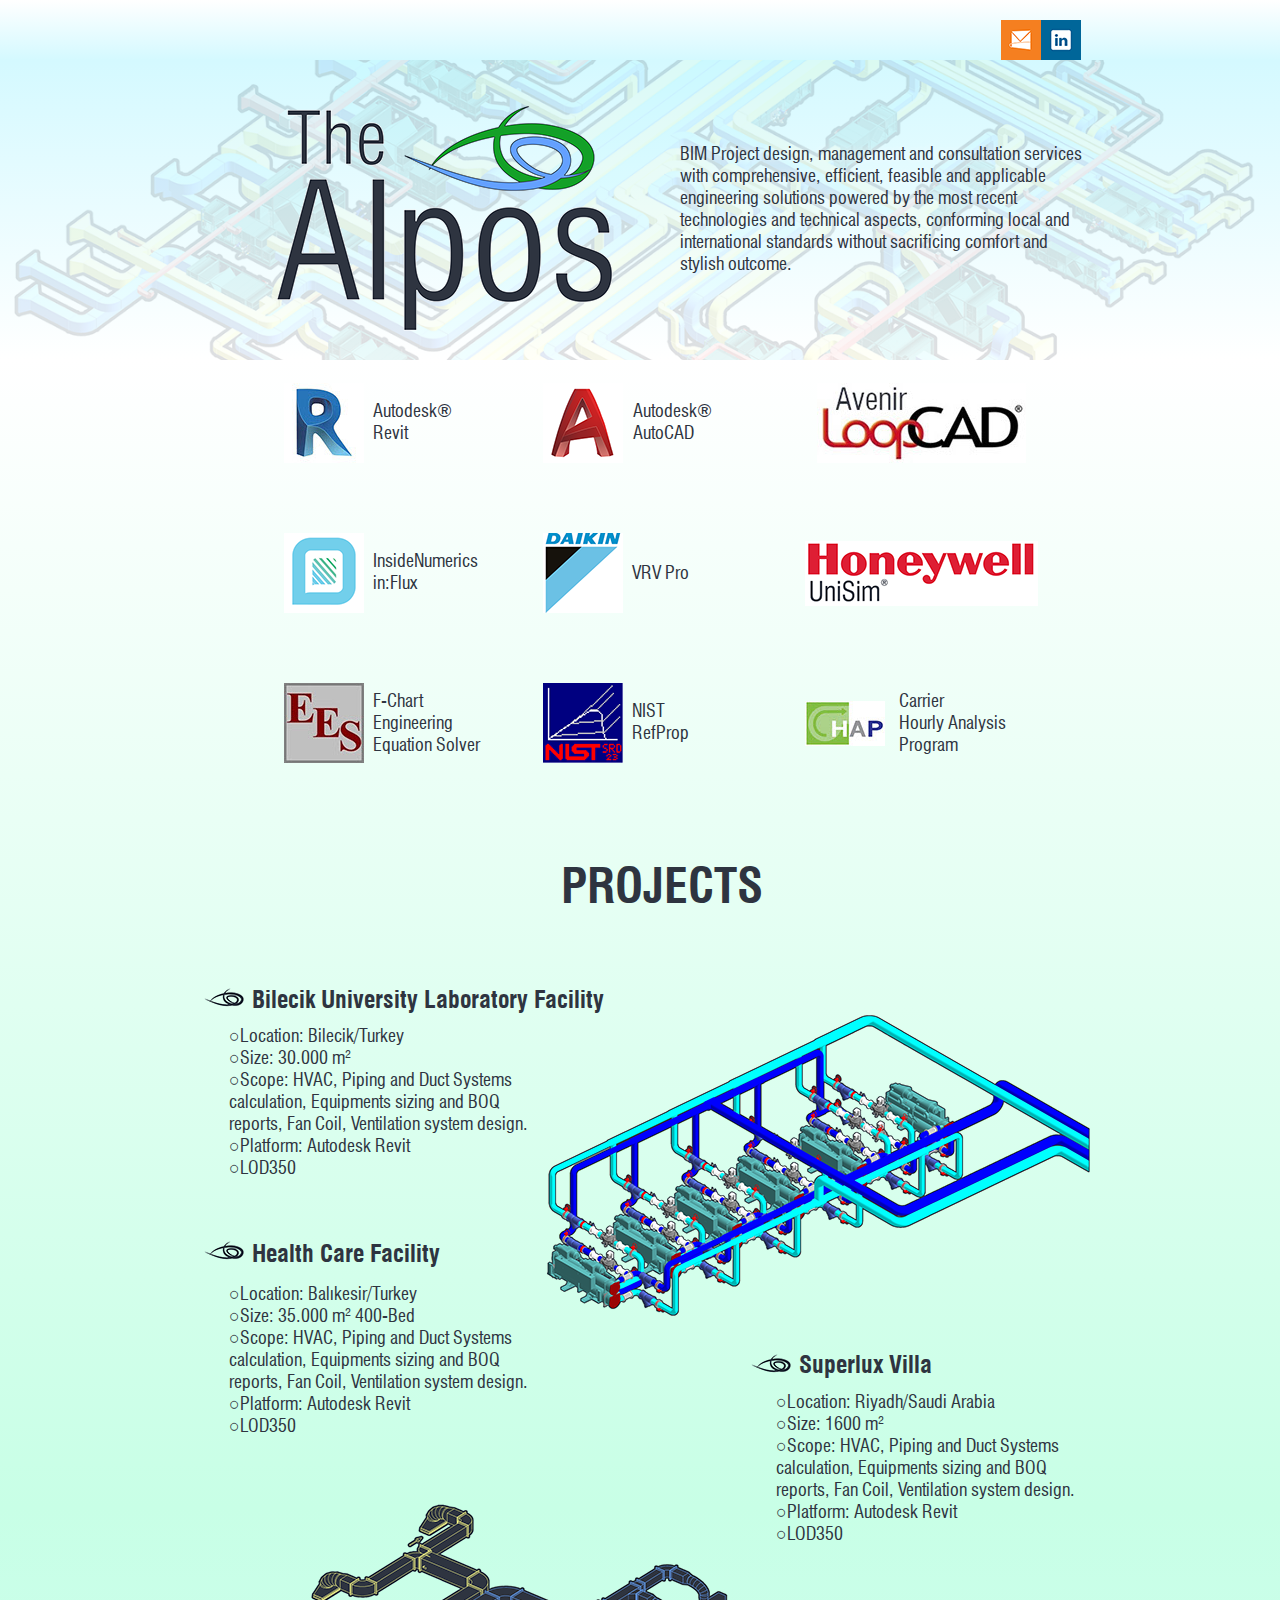
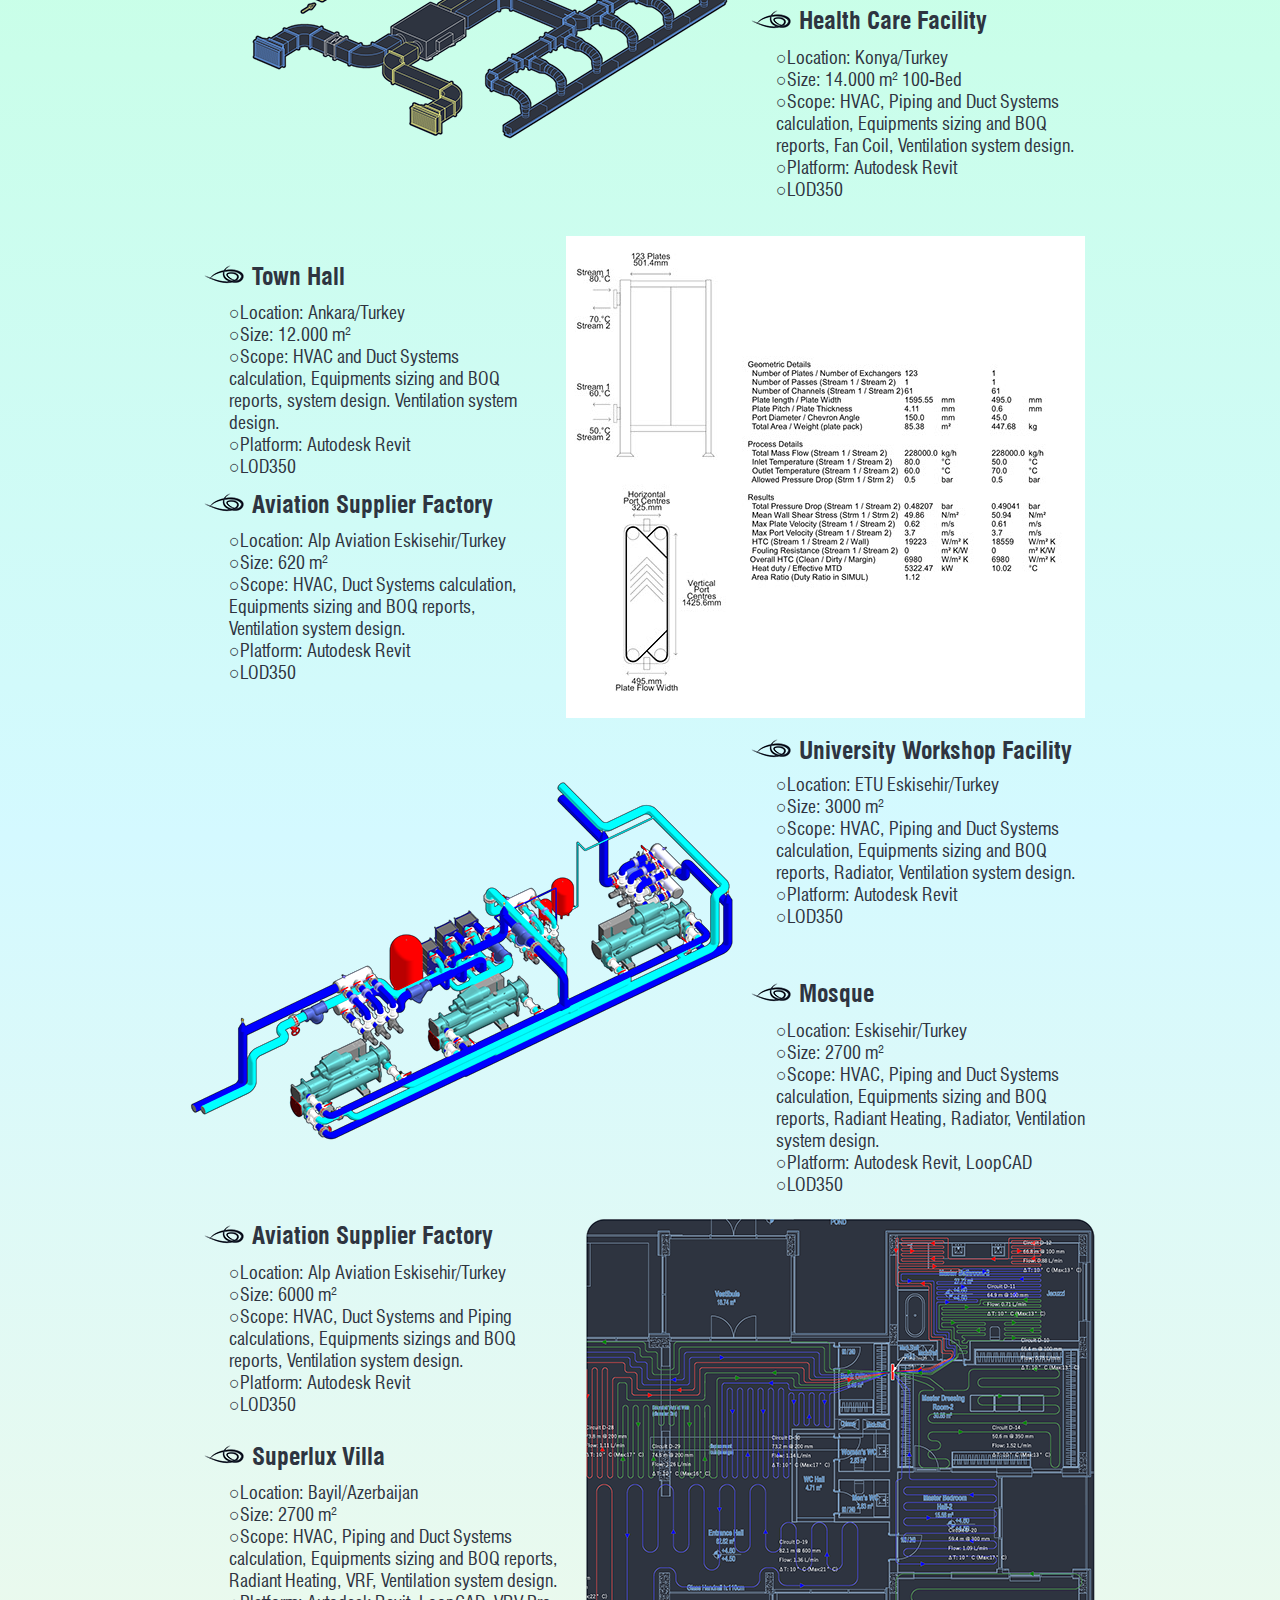
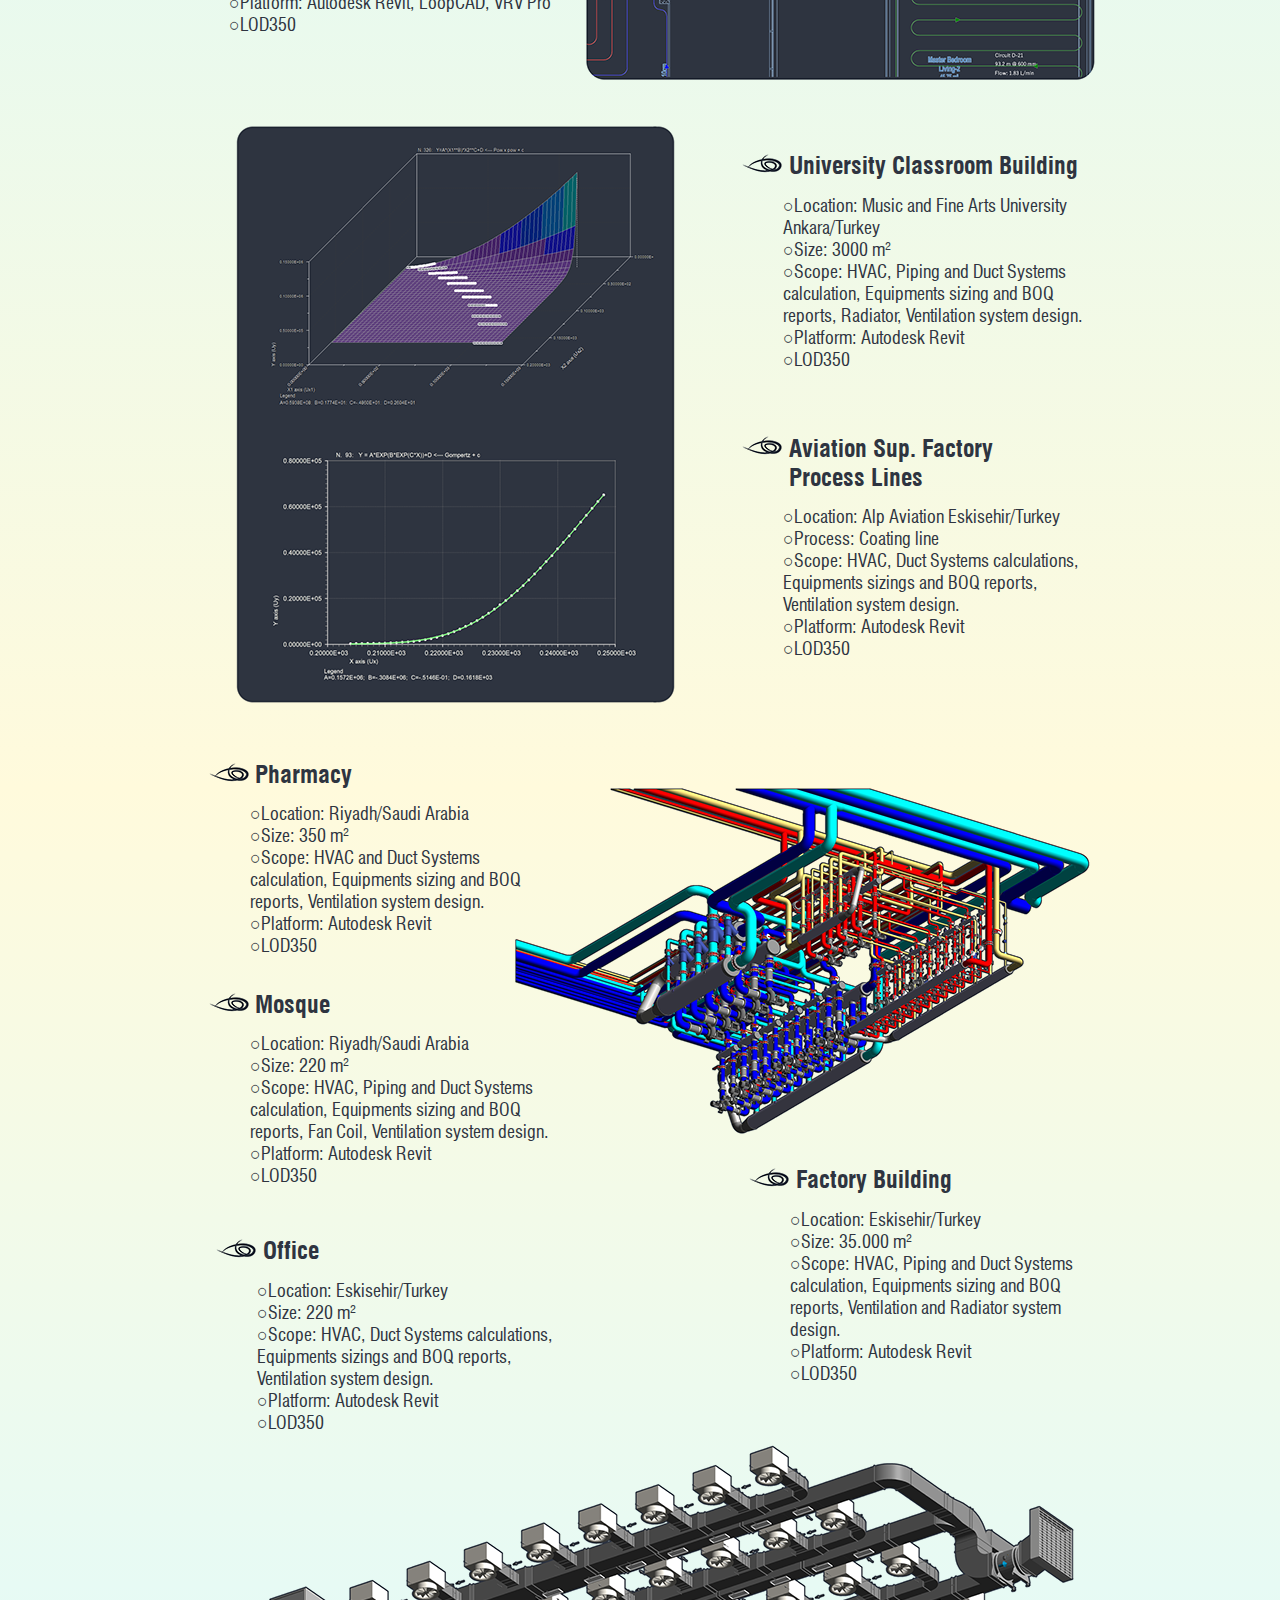
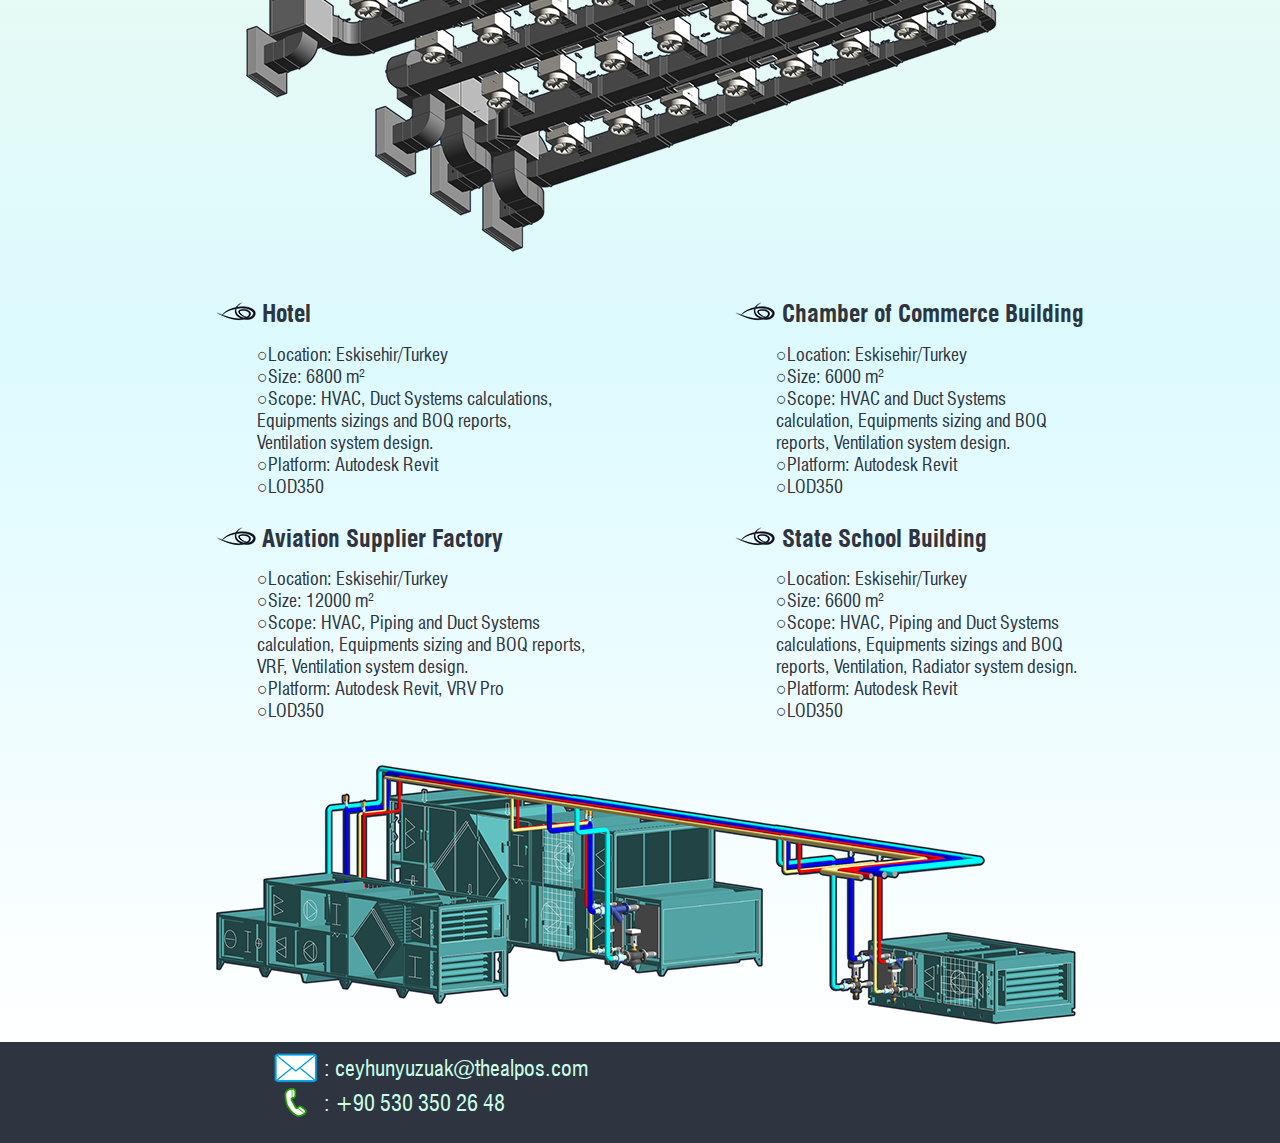
==== commit c21c8905: "Add files via upload" ====
--- a/index.html
+++ b/index.html
@@ -1,954 +1,490 @@
 <!DOCTYPE html>
-<html style="font-size: 16px;">
-  <head>
-    <meta name="viewport" content="width=device-width, initial-scale=1.0">
-    <meta charset="utf-8">
-    <meta name="keywords" content="">
-    <meta name="description" content="">
-    <meta name="page_type" content="np-template-header-footer-from-plugin">
-    <title>Home</title>
-    <link rel="stylesheet" href="nicepage.css" media="screen">
-<link rel="stylesheet" href="Home.css" media="screen">
-    <script class="u-script" type="text/javascript" src="jquery.js" defer=""></script>
-    <script class="u-script" type="text/javascript" src="nicepage.js" defer=""></script>
-    <meta name="generator" content="Nicepage 3.19.1, nicepage.com">
-    <link id="u-theme-google-font" rel="stylesheet" href="https://fonts.googleapis.com/css?family=Roboto:100,100i,300,300i,400,400i,500,500i,700,700i,900,900i|Open+Sans:300,300i,400,400i,600,600i,700,700i,800,800i">
-    
-    
-    
-    
-    
-    
-    
-    
-    
-    <script type="application/ld+json">{
-		"@context": "http://schema.org",
-		"@type": "Organization",
-		"name": "Site1"
-}</script>
-    <meta name="theme-color" content="#478ac9">
-    <meta property="og:title" content="Home">
-    <meta property="og:description" content="">
-    <meta property="og:type" content="website">
-  </head>
-  <body data-home-page="Home.html" data-home-page-title="Home" class="u-body u-palette-1-base"><header class="u-align-center-sm u-align-center-xs u-clearfix u-header u-palette-1-light-3 u-header" id="sec-40c9"><div class="u-clearfix u-sheet u-valign-middle u-sheet-1">
-        <nav class="u-align-left u-menu u-menu-dropdown u-offcanvas u-menu-1">
-          <div class="menu-collapse" style="font-size: 1rem;">
-            <a class="u-button-style u-nav-link" href="#">
-              <svg class="u-svg-link" preserveAspectRatio="xMidYMin slice" viewBox="0 0 302 302" style=""><use xmlns:xlink="http://www.w3.org/1999/xlink" xlink:href="#svg-8a8f"></use></svg>
-              <svg xmlns="http://www.w3.org/2000/svg" xmlns:xlink="http://www.w3.org/1999/xlink" version="1.1" id="svg-8a8f" x="0px" y="0px" viewBox="0 0 302 302" style="enable-background:new 0 0 302 302;" xml:space="preserve" class="u-svg-content"><g><rect y="36" width="302" height="30"></rect><rect y="236" width="302" height="30"></rect><rect y="136" width="302" height="30"></rect>
-</g><g></g><g></g><g></g><g></g><g></g><g></g><g></g><g></g><g></g><g></g><g></g><g></g><g></g><g></g><g></g></svg>
-            </a>
-          </div>
-          <div class="u-custom-menu u-nav-container">
-            <ul class="u-nav u-unstyled u-nav-1"><li class="u-nav-item"><a class="u-button-style u-nav-link" href="Home.html" style="padding: 10px;">Home</a>
-</li><li class="u-nav-item"><a class="u-button-style u-nav-link" href="Contact.html" style="padding: 10px;">Contact</a>
-</li><li class="u-nav-item"><a class="u-button-style u-nav-link" href="https://www.linkedin.com/in/ceyhunyuzuak/" style="padding: 10px;">Linkedin</a>
-</li></ul>
-          </div>
-          <div class="u-custom-menu u-nav-container-collapse">
-            <div class="u-align-center u-black u-container-style u-inner-container-layout u-opacity u-opacity-95 u-sidenav">
-              <div class="u-sidenav-overflow">
-                <div class="u-menu-close u-menu-close-1"></div>
-                <ul class="u-align-center u-nav u-popupmenu-items u-unstyled u-nav-2"><li class="u-nav-item"><a class="u-button-style u-nav-link" href="Home.html" style="padding: 10px;">Home</a>
-</li><li class="u-nav-item"><a class="u-button-style u-nav-link" href="Contact.html" style="padding: 10px;">Contact</a>
-</li><li class="u-nav-item"><a class="u-button-style u-nav-link" href="https://www.linkedin.com/in/ceyhunyuzuak/" style="padding: 10px;">Linkedin</a>
-</li></ul>
-              </div>
+<html class="nojs html css_verticalspacer" lang="en-GB">
+ <head>
+
+  <meta http-equiv="Content-type" content="text/html;charset=UTF-8"/>
+  <meta name="generator" content="2018.1.1.386"/>
+  <meta name="viewport" content="width=device-width, initial-scale=1.0"/>
+  
+  <script type="text/javascript">
+   // Update the 'nojs'/'js' class on the html node
+document.documentElement.className = document.documentElement.className.replace(/\bnojs\b/g, 'js');
+
+// Check that all required assets are uploaded and up-to-date
+if(typeof Muse == "undefined") window.Muse = {}; window.Muse.assets = {"required":["museutils.js", "museconfig.js", "jquery.watch.js", "require.js", "jquery.musepolyfill.bgsize.js", "index.css"], "outOfDate":[]};
+</script>
+  
+  <title>Home</title>
+  <!-- CSS -->
+  <link rel="stylesheet" type="text/css" href="css/site_global.css?crc=483454679"/>
+  <link rel="stylesheet" type="text/css" href="css/master_a-master.css?crc=415493281"/>
+  <link rel="stylesheet" type="text/css" href="css/index.css?crc=156386493" id="pagesheet"/>
+    <!--/*
+
+*/
+-->
+ </head>
+ <body>
+
+  <div class="clearfix borderbox" id="page"><!-- group -->
+   <div class="clearfix grpelem" id="pu1870"><!-- column -->
+    <div class="browser_width colelem" id="u1870-bw">
+     <div class="gradient" id="u1870"><!-- group -->
+      <div class="clearfix" id="u1870_align_to_page">
+       <a class="nonblock nontext clip_frame grpelem" id="u1840" href="mailto:ceyhunyuzuak@thealpos.com" target="_blank"><!-- image --><img class="block" id="u1840_img" src="images/live%20hotmail.png?crc=341993781" alt="" title="e-mail" data-heightwidthratio="1" data-image-width="40" data-image-height="40"/></a>
+       <a class="nonblock nontext clip_frame grpelem" id="u1838" href="https://www.linkedin.com/in/ceyhunyuzuak/" target="_blank"><!-- image --><img class="block" id="u1838_img" src="images/linked%20in%20alt.png?crc=4288048087" alt="" title="Linkedin" data-heightwidthratio="1" data-image-width="40" data-image-height="40"/></a>
+      </div>
+     </div>
+    </div>
+    <div class="clearfix colelem" id="pu218"><!-- group -->
+     <div class="browser_width grpelem" id="u218-bw">
+      <div class="gradient" id="u218"><!-- simple frame --></div>
+     </div>
+     <div class="browser_width grpelem" id="u188-bw">
+      <div class="museBGSize" id="u188"><!-- group -->
+       <div class="clearfix" id="u188_align_to_page">
+        <div class="museBGSize grpelem" id="u1194"><!-- simple frame --></div>
+        <div class="h3 clearfix grpelem" id="u181-4"><!-- content -->
+         <h3>BIM Project design, management and consultation services with comprehensive, efficient, feasible and applicable engineering solutions powered by the most recent technologies and technical aspects, conforming local and international standards without sacrificing comfort and stylish outcome.</h3>
+        </div>
+       </div>
+      </div>
+     </div>
+    </div>
+    <div class="clearfix colelem" id="pu1826"><!-- group -->
+     <div class="browser_width grpelem" id="u1826-bw">
+      <div class="gradient" id="u1826"><!-- column -->
+       <div class="clearfix" id="u1826_align_to_page">
+        <div class="position_content" id="u1826_position_content">
+         <div class="clearfix colelem" id="pu1626"><!-- group -->
+          <div class="museBGSize grpelem" id="u1626"><!-- simple frame --></div>
+          <div class="h2 clearfix grpelem" id="u1625-4" data-sizePolicy="fixed" data-pintopage="page_fluidx"><!-- content -->
+           <h2>Mosque</h2>
+          </div>
+         </div>
+         <div class="h3 clearfix colelem" id="u1627-12" data-sizePolicy="fixed" data-pintopage="page_fluidx"><!-- content -->
+          <h3>○Location: Eskisehir/Turkey</h3>
+          <h3>○Size: 2700 m²</h3>
+          <h3>○Scope: HVAC, Piping and Duct Systems calculation, Equipments sizing and BOQ reports, Radiant Heating, Radiator, Ventilation system design.</h3>
+          <h3>○Platform: Autodesk Revit, LoopCAD</h3>
+          <h3>○LOD350</h3>
+         </div>
+         <div class="clearfix colelem" id="pppu1645"><!-- group -->
+          <div class="clearfix grpelem" id="ppu1645"><!-- column -->
+           <div class="clearfix colelem" id="pu1645"><!-- group -->
+            <div class="museBGSize grpelem" id="u1645"><!-- simple frame --></div>
+            <div class="h2 clearfix grpelem" id="u1644-4" data-sizePolicy="fixed" data-pintopage="page_fluidx"><!-- content -->
+             <h2>Aviation Supplier Factory</h2>
             </div>
-            <div class="u-black u-menu-overlay u-opacity u-opacity-70"></div>
-          </div>
-        </nav>
-      </div></header>
-    <section class="u-clearfix u-gradient u-section-1" id="sec-1abc">
-      <div class="u-clearfix u-sheet u-sheet-1">
-        <img class="u-expanded-width u-image u-image-default u-opacity u-opacity-20 u-image-1" src="images/sdthsjh.png" alt="" data-image-width="1600" data-image-height="831">
-        <div class="u-clearfix u-expanded-width u-layout-wrap u-layout-wrap-1">
-          <div class="u-layout">
-            <div class="u-layout-row">
-              <div class="u-container-style u-layout-cell u-size-25 u-layout-cell-1">
-                <div class="u-container-layout u-valign-middle u-container-layout-1">
-                  <img class="u-image u-image-default u-image-2" src="images/TA_Logo.png" alt="" data-image-width="1670" data-image-height="1080">
-                </div>
-              </div>
-              <div class="u-container-style u-layout-cell u-size-35 u-layout-cell-2">
-                <div class="u-container-layout u-valign-middle u-container-layout-2">
-                  <p class="u-large-text u-text u-text-custom-color-1 u-text-variant u-text-1">BIM Project design, management and consultation services with comprehensive, efficient, feasible and applicable engineering solutions powered by the most recent technologies and technics, conforming local and international standards without sacrificing comfort and stylish outcome.</p>
-                </div>
-              </div>
+           </div>
+           <div class="h3 clearfix colelem" id="u1646-12" data-sizePolicy="fixed" data-pintopage="page_fluidx"><!-- content -->
+            <h3>○Location: Alp Aviation Eskisehir/Turkey</h3>
+            <h3>○Size: 6000 m²</h3>
+            <h3>○Scope: HVAC, Duct Systems and Piping calculations, Equipments sizings and BOQ reports, Ventilation system design.</h3>
+            <h3>○Platform: Autodesk Revit</h3>
+            <h3>○LOD350</h3>
+           </div>
+           <div class="clearfix colelem" id="pu1654"><!-- group -->
+            <div class="museBGSize grpelem" id="u1654"><!-- simple frame --></div>
+            <div class="h2 clearfix grpelem" id="u1653-4" data-sizePolicy="fixed" data-pintopage="page_fluidx"><!-- content -->
+             <h2>Superlux Villa</h2>
             </div>
-          </div>
-        </div>
-      </div>
-    </section>
-    <section class="u-clearfix u-white u-section-2" id="sec-b8b4">
-      <div class="u-clearfix u-sheet u-sheet-1">
-        <div class="u-clearfix u-gutter-0 u-layout-wrap u-layout-wrap-1">
-          <div class="u-gutter-0 u-layout">
-            <div class="u-layout-col">
-              <div class="u-size-20">
-                <div class="u-layout-row">
-                  <div class="u-align-left u-container-style u-layout-cell u-shape-rectangle u-size-19 u-layout-cell-1">
-                    <div class="u-container-layout u-valign-middle u-container-layout-1">
-                      <div class="u-container-style u-group u-group-1">
-                        <div class="u-container-layout">
-                          <img class="u-image u-image-default u-preserve-proportions u-image-1" src="images/Revit.jpg" alt="" data-image-width="600" data-image-height="600">
-                          <p class="u-text u-text-default u-text-1">Autodesk®&nbsp;<br>Revit
-                          </p>
-                        </div>
-                      </div>
-                    </div>
-                  </div>
-                  <div class="u-container-style u-layout-cell u-shape-rectangle u-size-19 u-layout-cell-2">
-                    <div class="u-container-layout u-valign-middle u-container-layout-3">
-                      <div class="u-container-style u-group u-group-2">
-                        <div class="u-container-layout">
-                          <p class="u-align-left u-text u-text-default u-text-2">Autodesk®<br>AutoCAD
-                          </p>
-                          <img class="u-image u-image-default u-preserve-proportions u-image-2" src="images/AutoCAD.jpg" alt="" data-image-width="600" data-image-height="600">
-                        </div>
-                      </div>
-                    </div>
-                  </div>
-                  <div class="u-container-style u-layout-cell u-size-22 u-layout-cell-3">
-                    <div class="u-container-layout u-container-layout-5">
-                      <img class="u-image u-image-default u-preserve-proportions u-image-3" src="images/LoopCAD.jpg" alt="" data-image-width="240" data-image-height="92">
-                    </div>
-                  </div>
-                </div>
-              </div>
-              <div class="u-size-20">
-                <div class="u-layout-row">
-                  <div class="u-container-style u-layout-cell u-shape-rectangle u-size-19 u-layout-cell-4">
-                    <div class="u-container-layout u-valign-middle u-container-layout-6">
-                      <div class="u-container-style u-group u-group-3">
-                        <div class="u-container-layout">
-                          <p class="u-text u-text-default u-text-3">InsideNumerics<br>in:Flux
-                          </p>
-                          <img class="u-image u-image-default u-preserve-proportions u-image-4" src="images/inFlux.png" alt="" data-image-width="256" data-image-height="256">
-                        </div>
-                      </div>
-                    </div>
-                  </div>
-                  <div class="u-align-left u-container-style u-layout-cell u-shape-rectangle u-size-19 u-layout-cell-5">
-                    <div class="u-container-layout u-valign-middle u-container-layout-8">
-                      <div class="u-container-style u-group u-group-4">
-                        <div class="u-container-layout">
-                          <p class="u-text u-text-default u-text-4">VRV Pro</p>
-                          <img class="u-image u-image-default u-preserve-proportions u-image-5" src="images/VRVPro.png" alt="" data-image-width="256" data-image-height="256">
-                        </div>
-                      </div>
-                    </div>
-                  </div>
-                  <div class="u-container-style u-layout-cell u-size-22 u-layout-cell-6">
-                    <div class="u-container-layout u-container-layout-10">
-                      <img class="u-image u-image-default u-preserve-proportions u-image-6" src="images/Honeywell.png" alt="" data-image-width="2650" data-image-height="732">
-                    </div>
-                  </div>
-                </div>
-              </div>
-              <div class="u-size-20">
-                <div class="u-layout-row">
-                  <div class="u-container-style u-layout-cell u-shape-rectangle u-size-19 u-layout-cell-7">
-                    <div class="u-container-layout u-valign-middle u-container-layout-11">
-                      <div class="u-container-style u-group u-group-5">
-                        <div class="u-container-layout">
-                          <img class="u-image u-image-default u-preserve-proportions u-image-7" src="images/EES.jpg" alt="" data-image-width="222" data-image-height="223">
-                          <p class="u-text u-text-default u-text-5">F-Chart<br>Engineering Equation Solver
-                          </p>
-                        </div>
-                      </div>
-                    </div>
-                  </div>
-                  <div class="u-container-style u-layout-cell u-shape-rectangle u-size-19 u-layout-cell-8">
-                    <div class="u-container-layout u-valign-middle u-container-layout-13">
-                      <div class="u-container-style u-group u-group-6">
-                        <div class="u-container-layout">
-                          <img class="u-expanded-height u-image u-image-default u-preserve-proportions u-image-8" src="images/RefProp.png" alt="" data-image-width="402" data-image-height="402">
-                          <p class="u-text u-text-default u-text-6">NIST<br>RefProp
-                          </p>
-                        </div>
-                      </div>
-                    </div>
-                  </div>
-                  <div class="u-container-style u-layout-cell u-size-22 u-layout-cell-9">
-                    <div class="u-container-layout u-valign-middle u-container-layout-15">
-                      <div class="u-container-style u-group u-group-7">
-                        <div class="u-container-layout">
-                          <img class="u-image u-image-default u-preserve-proportions u-image-9" src="images/hap-training-videos.jpg" alt="" data-image-width="323" data-image-height="182">
-                          <p class="u-text u-text-7">Carrier<br>Hourly Analysis Program
-                          </p>
-                        </div>
-                      </div>
-                    </div>
-                  </div>
-                </div>
-              </div>
+           </div>
+           <div class="h3 clearfix colelem" id="u1655-12" data-sizePolicy="fixed" data-pintopage="page_fluidx"><!-- content -->
+            <h3>○Location: Bayil/Azerbaijan</h3>
+            <h3>○Size: 2700 m²</h3>
+            <h3>○Scope: HVAC, Piping and Duct Systems calculation, Equipments sizing and BOQ reports, Radiant Heating, VRF, Ventilation system design.</h3>
+            <h3>○Platform: Autodesk Revit, LoopCAD, VRV Pro</h3>
+            <h3>○LOD350</h3>
+           </div>
+          </div>
+          <div class="clip_frame grpelem" id="u1662"><!-- image -->
+           <img class="block" id="u1662_img" src="images/ufh.png?crc=360405433" alt="" data-heightwidthratio="0.9073359073359073" data-image-width="518" data-image-height="470"/>
+          </div>
+         </div>
+         <div class="clearfix colelem" id="pu1698"><!-- group -->
+          <div class="clip_frame grpelem" id="u1698"><!-- image -->
+           <img class="block" id="u1698_img" src="images/diags001.png?crc=3881406188" alt="" data-heightwidthratio="1.298901098901099" data-image-width="455" data-image-height="591"/>
+          </div>
+          <div class="clearfix grpelem" id="ppu1673"><!-- column -->
+           <div class="clearfix colelem" id="pu1673"><!-- group -->
+            <div class="museBGSize grpelem" id="u1673"><!-- simple frame --></div>
+            <div class="h2 clearfix grpelem" id="u1672-4" data-sizePolicy="fixed" data-pintopage="page_fluidx"><!-- content -->
+             <h2>University Classroom Building</h2>
             </div>
-          </div>
-        </div>
-      </div>
-    </section>
-    <section class="u-clearfix u-gradient u-section-3" id="sec-e1e2">
-      <div class="u-clearfix u-sheet u-sheet-1">
-        <h1 class="u-text u-text-custom-color-1 u-text-default u-title u-text-1">Projects</h1>
-        <div class="u-clearfix u-expanded-width u-layout-wrap u-layout-wrap-1">
-          <div class="u-layout">
-            <div class="u-layout-col">
-              <div class="u-size-30">
-                <div class="u-layout-row">
-                  <div class="u-container-style u-layout-cell u-size-24 u-layout-cell-1">
-                    <div class="u-container-layout u-container-layout-1">
-                      <p class="u-align-left u-text u-text-custom-color-1 u-title u-text-2"><span class="u-file-icon u-icon"><img src="images/TA_Icon.png" alt=""></span>&nbsp;Bilecik University Laboratory Facility<br>
-                      </p>
-                      <ul class="u-align-left u-custom-list u-text u-text-custom-color-1 u-title u-text-3">
-                        <li>
-                          <div class="u-list-icon">
-                            <div xmlns="http://www.w3.org/2000/svg" xmlns:xlink="http://www.w3.org/1999/xlink" version="1.1" xml:space="preserve" class="u-svg-content">○</div>
-                          </div>Location: Bilecik/Turkey
-                        </li>
-                        <li>
-                          <div class="u-list-icon">
-                            <div xmlns="http://www.w3.org/2000/svg" xmlns:xlink="http://www.w3.org/1999/xlink" version="1.1" xml:space="preserve" class="u-svg-content">○</div>
-                          </div>Size:&nbsp;30.000 m²
-                        </li>
-                        <li>
-                          <div class="u-list-icon">
-                            <div xmlns="http://www.w3.org/2000/svg" xmlns:xlink="http://www.w3.org/1999/xlink" version="1.1" xml:space="preserve" class="u-svg-content">○</div>
-                          </div>Scope: HVAC, Piping and Duct Systems calculation, Equipments sizing and BOQ reports,&nbsp;design of Fan Coil, Ventilation disciplines
-                        </li>
-                        <li>
-                          <div class="u-list-icon">
-                            <div xmlns="http://www.w3.org/2000/svg" xmlns:xlink="http://www.w3.org/1999/xlink" version="1.1" xml:space="preserve" class="u-svg-content">○</div>
-                          </div>Platform:&nbsp;Autodesk Revit
-                        </li>
-                        <li>
-                          <div class="u-list-icon">
-                            <div xmlns="http://www.w3.org/2000/svg" xmlns:xlink="http://www.w3.org/1999/xlink" version="1.1" xml:space="preserve" class="u-svg-content">○</div>
-                          </div>LOD350
-                        </li>
-                      </ul>
-                      <p class="u-align-left u-text u-text-custom-color-1 u-title u-text-4"><span class="u-file-icon u-icon"><img src="images/TA_Icon.png" alt=""></span>&nbsp;Health Care Facility<br>
-                      </p>
-                      <ul class="u-align-left u-custom-list u-text u-text-custom-color-1 u-title u-text-5">
-                        <li>
-                          <div class="u-list-icon">
-                            <div xmlns="http://www.w3.org/2000/svg" xmlns:xlink="http://www.w3.org/1999/xlink" version="1.1" xml:space="preserve" class="u-svg-content">○</div>
-                          </div>Location: Balıkesir/Turkey
-                        </li>
-                        <li>
-                          <div class="u-list-icon">
-                            <div xmlns="http://www.w3.org/2000/svg" xmlns:xlink="http://www.w3.org/1999/xlink" version="1.1" xml:space="preserve" class="u-svg-content">○</div>
-                          </div>Size: 35.000 m² 400-Bed
-                        </li>
-                        <li>
-                          <div class="u-list-icon">
-                            <div xmlns="http://www.w3.org/2000/svg" xmlns:xlink="http://www.w3.org/1999/xlink" version="1.1" xml:space="preserve" class="u-svg-content">○</div>
-                          </div>Scope: HVAC, Piping and Duct Systems calculation, Equipments sizing and BOQ reports, design of Fan Coil, Ventilation disciplines
-                        </li>
-                        <li>
-                          <div class="u-list-icon">
-                            <div xmlns="http://www.w3.org/2000/svg" xmlns:xlink="http://www.w3.org/1999/xlink" version="1.1" xml:space="preserve" class="u-svg-content">○</div>
-                          </div>Platform: Autodesk Revit
-                        </li>
-                        <li>
-                          <div class="u-list-icon">
-                            <div xmlns="http://www.w3.org/2000/svg" xmlns:xlink="http://www.w3.org/1999/xlink" version="1.1" xml:space="preserve" class="u-svg-content">○</div>
-                          </div>LOD350
-                        </li>
-                      </ul>
-                    </div>
-                  </div>
-                  <div class="u-container-style u-layout-cell u-size-36 u-layout-cell-2">
-                    <div class="u-container-layout u-container-layout-2">
-                      <img class="u-image u-image-1" src="images/BDH1544.png" data-image-width="1600" data-image-height="907">
-                    </div>
-                  </div>
-                </div>
-              </div>
-              <div class="u-size-30">
-                <div class="u-layout-row">
-                  <div class="u-align-left u-container-style u-layout-cell u-size-36 u-layout-cell-3">
-                    <div class="u-container-layout u-valign-middle u-container-layout-3">
-                      <img class="u-image u-image-2" src="images/TOHM001.png" data-image-width="4072" data-image-height="2092">
-                    </div>
-                  </div>
-                  <div class="u-container-style u-layout-cell u-size-24 u-layout-cell-4">
-                    <div class="u-container-layout u-container-layout-4">
-                      <p class="u-align-left u-text u-text-custom-color-1 u-title u-text-6"><span class="u-file-icon u-icon"><img src="images/TA_Icon.png" alt=""></span>&nbsp;Superlux Villa<br>
-                      </p>
-                      <ul class="u-align-left u-custom-list u-text u-text-custom-color-1 u-title u-text-7">
-                        <li>
-                          <div class="u-list-icon">
-                            <div xmlns="http://www.w3.org/2000/svg" xmlns:xlink="http://www.w3.org/1999/xlink" version="1.1" xml:space="preserve" class="u-svg-content">○</div>
-                          </div>Location: Riyadh/Saudi Arabia&nbsp;<br>
-                        </li>
-                        <li>
-                          <div class="u-list-icon">
-                            <div xmlns="http://www.w3.org/2000/svg" xmlns:xlink="http://www.w3.org/1999/xlink" version="1.1" xml:space="preserve" class="u-svg-content">○</div>
-                          </div>Size:&nbsp;1600 m²
-                        </li>
-                        <li>
-                          <div class="u-list-icon">
-                            <div xmlns="http://www.w3.org/2000/svg" xmlns:xlink="http://www.w3.org/1999/xlink" version="1.1" xml:space="preserve" class="u-svg-content">○</div>
-                          </div>Scope: HVAC, Piping and Duct Systems calculation, Equipments sizing and BOQ reports, design of Fan Coil, Ventilation disciplines
-                        </li>
-                        <li>
-                          <div class="u-list-icon">
-                            <div xmlns="http://www.w3.org/2000/svg" xmlns:xlink="http://www.w3.org/1999/xlink" version="1.1" xml:space="preserve" class="u-svg-content">○</div>
-                          </div>Platform:&nbsp;Autodesk Revit
-                        </li>
-                        <li>
-                          <div class="u-list-icon">
-                            <div xmlns="http://www.w3.org/2000/svg" xmlns:xlink="http://www.w3.org/1999/xlink" version="1.1" xml:space="preserve" class="u-svg-content">○</div>
-                          </div>LOD350
-                        </li>
-                      </ul>
-                    </div>
-                  </div>
-                </div>
-              </div>
+           </div>
+           <div class="h3 clearfix colelem" id="u1674-14" data-sizePolicy="fixed" data-pintopage="page_fluidx"><!-- content -->
+            <h3>○Location: Music and Fine Arts University</h3>
+            <h3>Ankara/Turkey</h3>
+            <h3>○Size: 3000 m²</h3>
+            <h3>○Scope: HVAC, Piping and Duct Systems calculation, Equipments sizing and BOQ reports, Radiator, Ventilation system design.</h3>
+            <h3>○Platform: Autodesk Revit</h3>
+            <h3>○LOD350</h3>
+           </div>
+           <div class="clearfix colelem" id="pu1682"><!-- group -->
+            <div class="museBGSize grpelem" id="u1682"><!-- simple frame --></div>
+            <div class="h2 clearfix grpelem" id="u1681-6" data-sizePolicy="fixed" data-pintopage="page_fluidx"><!-- content -->
+             <h2>Aviation Sup. Factory</h2>
+             <h2>Process Lines</h2>
             </div>
-          </div>
-        </div>
-      </div>
-    </section>
-    <section class="u-clearfix u-gradient u-section-4" id="carousel_93ea">
-      <div class="u-clearfix u-sheet u-valign-middle u-sheet-1">
-        <div class="u-clearfix u-layout-wrap u-layout-wrap-1">
-          <div class="u-layout">
-            <div class="u-layout-col">
-              <div class="u-size-30">
-                <div class="u-layout-row">
-                  <div class="u-container-style u-layout-cell u-size-24 u-layout-cell-1">
-                    <div class="u-container-layout u-container-layout-1">
-                      <p class="u-align-left u-text u-text-custom-color-1 u-title u-text-1"><span class="u-file-icon u-icon"><img src="images/TA_Icon.png" alt=""></span>&nbsp;Health Care Facility<br>
-                      </p>
-                      <ul class="u-align-left u-custom-list u-text u-text-custom-color-1 u-title u-text-2">
-                        <li>
-                          <div class="u-list-icon">
-                            <div xmlns="http://www.w3.org/2000/svg" xmlns:xlink="http://www.w3.org/1999/xlink" version="1.1" xml:space="preserve" class="u-svg-content">○</div>
-                          </div>Location: Konya/Turkey
-                        </li>
-                        <li>
-                          <div class="u-list-icon">
-                            <div xmlns="http://www.w3.org/2000/svg" xmlns:xlink="http://www.w3.org/1999/xlink" version="1.1" xml:space="preserve" class="u-svg-content">○</div>
-                          </div>Size:&nbsp;14.000 m² 100-Bed
-                        </li>
-                        <li>
-                          <div class="u-list-icon">
-                            <div xmlns="http://www.w3.org/2000/svg" xmlns:xlink="http://www.w3.org/1999/xlink" version="1.1" xml:space="preserve" class="u-svg-content">○</div>
-                          </div>Scope: HVAC, Piping and Duct Systems calculation, Equipments sizing and BOQ reports,&nbsp;design of Fan Coil, Ventilation disciplines
-                        </li>
-                        <li>
-                          <div class="u-list-icon">
-                            <div xmlns="http://www.w3.org/2000/svg" xmlns:xlink="http://www.w3.org/1999/xlink" version="1.1" xml:space="preserve" class="u-svg-content">○</div>
-                          </div>Platform:&nbsp;Autodesk Revit
-                        </li>
-                        <li>
-                          <div class="u-list-icon">
-                            <div xmlns="http://www.w3.org/2000/svg" xmlns:xlink="http://www.w3.org/1999/xlink" version="1.1" xml:space="preserve" class="u-svg-content">○</div>
-                          </div>LOD350
-                        </li>
-                      </ul>
-                      <p class="u-align-left u-text u-text-custom-color-1 u-title u-text-3"><span class="u-file-icon u-icon"><img src="images/TA_Icon.png" alt=""></span>&nbsp;Town Hall<br>
-                      </p>
-                      <ul class="u-align-left u-custom-list u-text u-text-custom-color-1 u-title u-text-4">
-                        <li>
-                          <div class="u-list-icon">
-                            <div xmlns="http://www.w3.org/2000/svg" xmlns:xlink="http://www.w3.org/1999/xlink" version="1.1" xml:space="preserve" class="u-svg-content">○</div>
-                          </div>Location: Ankara/Turkey&nbsp;<br>
-                        </li>
-                        <li>
-                          <div class="u-list-icon">
-                            <div xmlns="http://www.w3.org/2000/svg" xmlns:xlink="http://www.w3.org/1999/xlink" version="1.1" xml:space="preserve" class="u-svg-content">○</div>
-                          </div>Size:&nbsp;12.000 m²
-                        </li>
-                        <li>
-                          <div class="u-list-icon">
-                            <div xmlns="http://www.w3.org/2000/svg" xmlns:xlink="http://www.w3.org/1999/xlink" version="1.1" xml:space="preserve" class="u-svg-content">○</div>
-                          </div>Scope: HVAC and Duct Systems calculation, Equipments sizing and BOQ reports, design Ventilation discipline
-                        </li>
-                        <li>
-                          <div class="u-list-icon">
-                            <div xmlns="http://www.w3.org/2000/svg" xmlns:xlink="http://www.w3.org/1999/xlink" version="1.1" xml:space="preserve" class="u-svg-content">○</div>
-                          </div>Platform:&nbsp;Autodesk Revit
-                        </li>
-                        <li>
-                          <div class="u-list-icon">
-                            <div xmlns="http://www.w3.org/2000/svg" xmlns:xlink="http://www.w3.org/1999/xlink" version="1.1" xml:space="preserve" class="u-svg-content">○</div>
-                          </div>LOD350
-                        </li>
-                      </ul>
-                    </div>
-                  </div>
-                  <div class="u-align-left u-container-style u-layout-cell u-size-36 u-layout-cell-2">
-                    <div class="u-container-layout u-valign-middle u-container-layout-2">
-                      <img class="u-image u-image-1" src="images/phexvhtr.png" data-image-width="1836" data-image-height="1704">
-                    </div>
-                  </div>
-                </div>
-              </div>
-              <div class="u-size-30">
-                <div class="u-layout-row">
-                  <div class="u-align-left u-container-style u-layout-cell u-size-36 u-layout-cell-3">
-                    <div class="u-container-layout u-valign-middle u-container-layout-3">
-                      <img class="u-image u-image-2" src="images/BDH1542.png" data-image-width="1600" data-image-height="1052">
-                    </div>
-                  </div>
-                  <div class="u-container-style u-layout-cell u-size-24 u-layout-cell-4">
-                    <div class="u-container-layout u-container-layout-4">
-                      <p class="u-align-left u-text u-text-custom-color-1 u-title u-text-5"><span class="u-file-icon u-icon"><img src="images/TA_Icon.png" alt=""></span>&nbsp;Aviation Supplier Factory<br>
-                      </p>
-                      <ul class="u-align-left u-custom-list u-text u-text-custom-color-1 u-title u-text-6">
-                        <li>
-                          <div class="u-list-icon">
-                            <div xmlns="http://www.w3.org/2000/svg" xmlns:xlink="http://www.w3.org/1999/xlink" version="1.1" xml:space="preserve" class="u-svg-content">○</div>
-                          </div>Location: Alp Aviation Eskisehir/Turkey<br>
-                        </li>
-                        <li>
-                          <div class="u-list-icon">
-                            <div xmlns="http://www.w3.org/2000/svg" xmlns:xlink="http://www.w3.org/1999/xlink" version="1.1" xml:space="preserve" class="u-svg-content">○</div>
-                          </div>Size: 620 m²
-                        </li>
-                        <li>
-                          <div class="u-list-icon">
-                            <div xmlns="http://www.w3.org/2000/svg" xmlns:xlink="http://www.w3.org/1999/xlink" version="1.1" xml:space="preserve" class="u-svg-content">○</div>
-                          </div>Scope: HVAC, Duct Systems calculation, Equipments sizing and BOQ reports, design of Ventilation discipline
-                        </li>
-                        <li>
-                          <div class="u-list-icon">
-                            <div xmlns="http://www.w3.org/2000/svg" xmlns:xlink="http://www.w3.org/1999/xlink" version="1.1" xml:space="preserve" class="u-svg-content">○</div>
-                          </div>Platform:&nbsp;Autodesk Revit
-                        </li>
-                        <li>
-                          <div class="u-list-icon">
-                            <div xmlns="http://www.w3.org/2000/svg" xmlns:xlink="http://www.w3.org/1999/xlink" version="1.1" xml:space="preserve" class="u-svg-content">○</div>
-                          </div>LOD350
-                        </li>
-                      </ul>
-                    </div>
-                  </div>
-                </div>
-              </div>
-            </div>
-          </div>
-        </div>
-      </div>
-    </section>
-    <section class="u-clearfix u-gradient u-section-5" id="carousel_ef66">
-      <div class="u-clearfix u-sheet u-sheet-1">
-        <div class="u-clearfix u-layout-wrap u-layout-wrap-1">
-          <div class="u-layout">
-            <div class="u-layout-col">
-              <div class="u-size-30">
-                <div class="u-layout-row">
-                  <div class="u-container-style u-layout-cell u-size-24 u-layout-cell-1">
-                    <div class="u-container-layout u-container-layout-1">
-                      <p class="u-align-left u-text u-text-custom-color-1 u-title u-text-1"><span class="u-file-icon u-icon"><img src="images/TA_Icon.png" alt=""></span>&nbsp;University Workshop Facility<br>
-                      </p>
-                      <ul class="u-align-left u-custom-list u-text u-text-custom-color-1 u-title u-text-2">
-                        <li>
-                          <div class="u-list-icon">
-                            <div xmlns="http://www.w3.org/2000/svg" xmlns:xlink="http://www.w3.org/1999/xlink" version="1.1" xml:space="preserve" class="u-svg-content">○</div>
-                          </div>Location: ETU Eskisehir/Turkey
-                        </li>
-                        <li>
-                          <div class="u-list-icon">
-                            <div xmlns="http://www.w3.org/2000/svg" xmlns:xlink="http://www.w3.org/1999/xlink" version="1.1" xml:space="preserve" class="u-svg-content">○</div>
-                          </div>Size:&nbsp;3000 m²
-                        </li>
-                        <li>
-                          <div class="u-list-icon">
-                            <div xmlns="http://www.w3.org/2000/svg" xmlns:xlink="http://www.w3.org/1999/xlink" version="1.1" xml:space="preserve" class="u-svg-content">○</div>
-                          </div>Scope: HVAC, Piping and Duct Systems calculation, Equipments sizing and BOQ reports,&nbsp;design of Radiator, Ventilation disciplines
-                        </li>
-                        <li>
-                          <div class="u-list-icon">
-                            <div xmlns="http://www.w3.org/2000/svg" xmlns:xlink="http://www.w3.org/1999/xlink" version="1.1" xml:space="preserve" class="u-svg-content">○</div>
-                          </div>Platform:&nbsp;Autodesk Revit
-                        </li>
-                        <li>
-                          <div class="u-list-icon">
-                            <div xmlns="http://www.w3.org/2000/svg" xmlns:xlink="http://www.w3.org/1999/xlink" version="1.1" xml:space="preserve" class="u-svg-content">○</div>
-                          </div>LOD350
-                        </li>
-                      </ul>
-                      <p class="u-align-left u-text u-text-custom-color-1 u-title u-text-3"><span class="u-file-icon u-icon"><img src="images/TA_Icon.png" alt=""></span>&nbsp;Mosque<br>
-                      </p>
-                      <ul class="u-align-left u-custom-list u-text u-text-custom-color-1 u-title u-text-4">
-                        <li>
-                          <div class="u-list-icon">
-                            <div xmlns="http://www.w3.org/2000/svg" xmlns:xlink="http://www.w3.org/1999/xlink" version="1.1" xml:space="preserve" class="u-svg-content">○</div>
-                          </div>Location: Eskisehir/Turkey&nbsp;<br>
-                        </li>
-                        <li>
-                          <div class="u-list-icon">
-                            <div xmlns="http://www.w3.org/2000/svg" xmlns:xlink="http://www.w3.org/1999/xlink" version="1.1" xml:space="preserve" class="u-svg-content">○</div>
-                          </div>Size:&nbsp;2700 m²
-                        </li>
-                        <li>
-                          <div class="u-list-icon">
-                            <div xmlns="http://www.w3.org/2000/svg" xmlns:xlink="http://www.w3.org/1999/xlink" version="1.1" xml:space="preserve" class="u-svg-content">○</div>
-                          </div>Scope: HVAC, Piping and Duct Systems calculation, Equipments sizing and BOQ reports,&nbsp;design of Radiant Heating, Radiator, Ventilation disciplines
-                        </li>
-                        <li>
-                          <div class="u-list-icon">
-                            <div xmlns="http://www.w3.org/2000/svg" xmlns:xlink="http://www.w3.org/1999/xlink" version="1.1" xml:space="preserve" class="u-svg-content">○</div>
-                          </div>Platform:&nbsp;Autodesk Revit, LoopCAD
-                        </li>
-                        <li>
-                          <div class="u-list-icon">
-                            <div xmlns="http://www.w3.org/2000/svg" xmlns:xlink="http://www.w3.org/1999/xlink" version="1.1" xml:space="preserve" class="u-svg-content">○</div>
-                          </div>LOD350
-                        </li>
-                      </ul>
-                    </div>
-                  </div>
-                  <div class="u-align-left u-container-style u-layout-cell u-size-36 u-layout-cell-2">
-                    <div class="u-container-layout u-container-layout-2">
-                      <img class="u-expanded-height u-image u-image-1" src="images/alpt4.png" data-image-width="932" data-image-height="974">
-                    </div>
-                  </div>
-                </div>
-              </div>
-              <div class="u-size-30">
-                <div class="u-layout-row">
-                  <div class="u-align-left u-container-style u-layout-cell u-size-36 u-layout-cell-3">
-                    <div class="u-container-layout u-valign-middle u-container-layout-3">
-                      <img class="u-image u-image-default u-image-2" src="images/EskCami1adrehaerh18catalogue.png" alt="" data-image-width="1600" data-image-height="1187">
-                    </div>
-                  </div>
-                  <div class="u-container-style u-layout-cell u-size-24 u-layout-cell-4">
-                    <div class="u-container-layout u-container-layout-4">
-                      <p class="u-align-left u-text u-text-custom-color-1 u-title u-text-5"><span class="u-file-icon u-icon"><img src="images/TA_Icon.png" alt=""></span>&nbsp;Aviation Supplier Factory<br>
-                      </p>
-                      <ul class="u-align-left u-custom-list u-text u-text-custom-color-1 u-title u-text-6">
-                        <li>
-                          <div class="u-list-icon">
-                            <div xmlns="http://www.w3.org/2000/svg" xmlns:xlink="http://www.w3.org/1999/xlink" version="1.1" xml:space="preserve" class="u-svg-content">○</div>
-                          </div>Location: Alp Aviation Eskisehir/Turkey<br>
-                        </li>
-                        <li>
-                          <div class="u-list-icon">
-                            <div xmlns="http://www.w3.org/2000/svg" xmlns:xlink="http://www.w3.org/1999/xlink" version="1.1" xml:space="preserve" class="u-svg-content">○</div>
-                          </div>Size: 6000 m²
-                        </li>
-                        <li>
-                          <div class="u-list-icon">
-                            <div xmlns="http://www.w3.org/2000/svg" xmlns:xlink="http://www.w3.org/1999/xlink" version="1.1" xml:space="preserve" class="u-svg-content">○</div>
-                          </div>Scope: HVAC, Duct Systems and Piping calculations, Equipments sizings and BOQ reports, design of Ventilation discipline
-                        </li>
-                        <li>
-                          <div class="u-list-icon">
-                            <div xmlns="http://www.w3.org/2000/svg" xmlns:xlink="http://www.w3.org/1999/xlink" version="1.1" xml:space="preserve" class="u-svg-content">○</div>
-                          </div>Platform:&nbsp;Autodesk Revit
-                        </li>
-                        <li>
-                          <div class="u-list-icon">
-                            <div xmlns="http://www.w3.org/2000/svg" xmlns:xlink="http://www.w3.org/1999/xlink" version="1.1" xml:space="preserve" class="u-svg-content">○</div>
-                          </div>LOD350
-                        </li>
-                      </ul>
-                    </div>
-                  </div>
-                </div>
-              </div>
-            </div>
-          </div>
-        </div>
-      </div>
-    </section>
-    <section class="u-clearfix u-gradient u-section-6" id="carousel_136d">
-      <div class="u-clearfix u-sheet u-sheet-1">
-        <div class="u-clearfix u-layout-wrap u-layout-wrap-1">
-          <div class="u-layout">
-            <div class="u-layout-col">
-              <div class="u-size-30">
-                <div class="u-layout-row">
-                  <div class="u-container-style u-layout-cell u-size-24 u-layout-cell-1">
-                    <div class="u-container-layout u-container-layout-1">
-                      <p class="u-align-left u-text u-text-custom-color-1 u-title u-text-1"><span class="u-file-icon u-icon"><img src="images/TA_Icon.png" alt=""></span>&nbsp;Superlux Villa<br>
-                      </p>
-                      <ul class="u-align-left u-custom-list u-text u-text-custom-color-1 u-title u-text-2">
-                        <li>
-                          <div class="u-list-icon">
-                            <div xmlns="http://www.w3.org/2000/svg" xmlns:xlink="http://www.w3.org/1999/xlink" version="1.1" xml:space="preserve" class="u-svg-content">○</div>
-                          </div>Location: Bayil/Azerbaijan
-                        </li>
-                        <li>
-                          <div class="u-list-icon">
-                            <div xmlns="http://www.w3.org/2000/svg" xmlns:xlink="http://www.w3.org/1999/xlink" version="1.1" xml:space="preserve" class="u-svg-content">○</div>
-                          </div>Size:&nbsp;2700 m²
-                        </li>
-                        <li>
-                          <div class="u-list-icon">
-                            <div xmlns="http://www.w3.org/2000/svg" xmlns:xlink="http://www.w3.org/1999/xlink" version="1.1" xml:space="preserve" class="u-svg-content">○</div>
-                          </div>Scope: HVAC, Piping and Duct Systems calculation, Equipments sizing and BOQ reports,&nbsp;design of Radiant Heating, VRF, Ventilation disciplines.
-                        </li>
-                        <li>
-                          <div class="u-list-icon">
-                            <div xmlns="http://www.w3.org/2000/svg" xmlns:xlink="http://www.w3.org/1999/xlink" version="1.1" xml:space="preserve" class="u-svg-content">○</div>
-                          </div>Platform:&nbsp;Autodesk Revit, LoopCAD, VRV Pro
-                        </li>
-                        <li>
-                          <div class="u-list-icon">
-                            <div xmlns="http://www.w3.org/2000/svg" xmlns:xlink="http://www.w3.org/1999/xlink" version="1.1" xml:space="preserve" class="u-svg-content">○</div>
-                          </div>LOD350
-                        </li>
-                      </ul>
-                      <p class="u-align-left u-text u-text-custom-color-1 u-title u-text-3"><span class="u-file-icon u-icon"><img src="images/TA_Icon.png" alt=""></span>&nbsp;University Classroom Building<br>
-                      </p>
-                      <ul class="u-align-left u-custom-list u-text u-text-custom-color-1 u-title u-text-4">
-                        <li>
-                          <div class="u-list-icon">
-                            <div xmlns="http://www.w3.org/2000/svg" xmlns:xlink="http://www.w3.org/1999/xlink" version="1.1" xml:space="preserve" class="u-svg-content">○</div>
-                          </div>Location: Music and Fine Arts University<br>Ankara/Turkey&nbsp;<br>
-                        </li>
-                        <li>
-                          <div class="u-list-icon">
-                            <div xmlns="http://www.w3.org/2000/svg" xmlns:xlink="http://www.w3.org/1999/xlink" version="1.1" xml:space="preserve" class="u-svg-content">○</div>
-                          </div>Size:&nbsp;3000 m²
-                        </li>
-                        <li>
-                          <div class="u-list-icon">
-                            <div xmlns="http://www.w3.org/2000/svg" xmlns:xlink="http://www.w3.org/1999/xlink" version="1.1" xml:space="preserve" class="u-svg-content">○</div>
-                          </div>Scope: HVAC, Piping and Duct Systems calculation, Equipments sizing and BOQ reports,&nbsp;design of Radiator, Ventilation disciplines
-                        </li>
-                        <li>
-                          <div class="u-list-icon">
-                            <div xmlns="http://www.w3.org/2000/svg" xmlns:xlink="http://www.w3.org/1999/xlink" version="1.1" xml:space="preserve" class="u-svg-content">○</div>
-                          </div>Platform:&nbsp;Autodesk Revit
-                        </li>
-                        <li>
-                          <div class="u-list-icon">
-                            <div xmlns="http://www.w3.org/2000/svg" xmlns:xlink="http://www.w3.org/1999/xlink" version="1.1" xml:space="preserve" class="u-svg-content">○</div>
-                          </div>LOD350
-                        </li>
-                      </ul>
-                    </div>
-                  </div>
-                  <div class="u-align-left u-container-style u-layout-cell u-size-36 u-layout-cell-2">
-                    <div class="u-container-layout u-container-layout-2">
-                      <img class="u-image u-image-1" src="images/ufh.png" data-image-width="1600" data-image-height="1452">
-                    </div>
-                  </div>
-                </div>
-              </div>
-              <div class="u-size-30">
-                <div class="u-layout-row">
-                  <div class="u-align-left u-container-style u-layout-cell u-size-36 u-layout-cell-3">
-                    <div class="u-container-layout u-container-layout-3">
-                      <img class="u-image u-image-default u-image-2" src="images/BDH15413.png" alt="" data-image-width="1600" data-image-height="1147">
-                    </div>
-                  </div>
-                  <div class="u-container-style u-layout-cell u-size-24 u-layout-cell-4">
-                    <div class="u-container-layout u-container-layout-4">
-                      <p class="u-align-left u-text u-text-custom-color-1 u-title u-text-5"><span class="u-file-icon u-icon"><img src="images/TA_Icon.png" alt=""></span>&nbsp;Aviation Sup. Factory - Process Lines<br>
-                      </p>
-                      <ul class="u-align-left u-custom-list u-text u-text-custom-color-1 u-title u-text-6">
-                        <li>
-                          <div class="u-list-icon">
-                            <div xmlns="http://www.w3.org/2000/svg" xmlns:xlink="http://www.w3.org/1999/xlink" version="1.1" xml:space="preserve" class="u-svg-content">○</div>
-                          </div>Location: Alp Aviation Eskisehir/Turkey<br>
-                        </li>
-                        <li>
-                          <div class="u-list-icon">
-                            <div xmlns="http://www.w3.org/2000/svg" xmlns:xlink="http://www.w3.org/1999/xlink" version="1.1" xml:space="preserve" class="u-svg-content">○</div>
-                          </div>Process: Coating line
-                        </li>
-                        <li>
-                          <div class="u-list-icon">
-                            <div xmlns="http://www.w3.org/2000/svg" xmlns:xlink="http://www.w3.org/1999/xlink" version="1.1" xml:space="preserve" class="u-svg-content">○</div>
-                          </div>Scope: HVAC, Duct Systems calculations, Equipments sizings and BOQ reports, design of Ventilation discipline
-                        </li>
-                        <li>
-                          <div class="u-list-icon">
-                            <div xmlns="http://www.w3.org/2000/svg" xmlns:xlink="http://www.w3.org/1999/xlink" version="1.1" xml:space="preserve" class="u-svg-content">○</div>
-                          </div>Platform:&nbsp;Autodesk Revit
-                        </li>
-                        <li>
-                          <div class="u-list-icon">
-                            <div xmlns="http://www.w3.org/2000/svg" xmlns:xlink="http://www.w3.org/1999/xlink" version="1.1" xml:space="preserve" class="u-svg-content">○</div>
-                          </div>LOD350
-                        </li>
-                      </ul>
-                    </div>
-                  </div>
-                </div>
-              </div>
-            </div>
-          </div>
-        </div>
-      </div>
-    </section>
-    <section class="u-clearfix u-gradient u-section-7" id="carousel_9efe">
-      <div class="u-clearfix u-sheet u-sheet-1">
-        <div class="u-clearfix u-layout-wrap u-layout-wrap-1">
-          <div class="u-layout">
-            <div class="u-layout-col">
-              <div class="u-size-30">
-                <div class="u-layout-row">
-                  <div class="u-container-style u-layout-cell u-size-24 u-layout-cell-1">
-                    <div class="u-container-layout u-container-layout-1">
-                      <p class="u-align-left u-text u-text-custom-color-1 u-title u-text-1"><span class="u-file-icon u-icon"><img src="images/TA_Icon.png" alt=""></span>&nbsp;Pharmacy<br>
-                      </p>
-                      <ul class="u-align-left u-custom-list u-text u-text-custom-color-1 u-title u-text-2">
-                        <li>
-                          <div class="u-list-icon">
-                            <div xmlns="http://www.w3.org/2000/svg" xmlns:xlink="http://www.w3.org/1999/xlink" version="1.1" xml:space="preserve" class="u-svg-content">○</div>
-                          </div>Location: Riyadh/Saudi Arabia
-                        </li>
-                        <li>
-                          <div class="u-list-icon">
-                            <div xmlns="http://www.w3.org/2000/svg" xmlns:xlink="http://www.w3.org/1999/xlink" version="1.1" xml:space="preserve" class="u-svg-content">○</div>
-                          </div>Size:&nbsp;350 m²
-                        </li>
-                        <li>
-                          <div class="u-list-icon">
-                            <div xmlns="http://www.w3.org/2000/svg" xmlns:xlink="http://www.w3.org/1999/xlink" version="1.1" xml:space="preserve" class="u-svg-content">○</div>
-                          </div>Scope: HVAC and Duct Systems calculation, Equipments sizing and BOQ reports,&nbsp;design of Ventilation disciplines.
-                        </li>
-                        <li>
-                          <div class="u-list-icon">
-                            <div xmlns="http://www.w3.org/2000/svg" xmlns:xlink="http://www.w3.org/1999/xlink" version="1.1" xml:space="preserve" class="u-svg-content">○</div>
-                          </div>Platform:&nbsp;Autodesk Revit
-                        </li>
-                        <li>
-                          <div class="u-list-icon">
-                            <div xmlns="http://www.w3.org/2000/svg" xmlns:xlink="http://www.w3.org/1999/xlink" version="1.1" xml:space="preserve" class="u-svg-content">○</div>
-                          </div>LOD350
-                        </li>
-                      </ul>
-                      <p class="u-align-left u-text u-text-custom-color-1 u-title u-text-3"><span class="u-file-icon u-icon"><img src="images/TA_Icon.png" alt=""></span>&nbsp;Mosque<br>
-                      </p>
-                      <ul class="u-align-left u-custom-list u-text u-text-custom-color-1 u-title u-text-4">
-                        <li>
-                          <div class="u-list-icon">
-                            <div xmlns="http://www.w3.org/2000/svg" xmlns:xlink="http://www.w3.org/1999/xlink" version="1.1" xml:space="preserve" class="u-svg-content">○</div>
-                          </div>Location: Riyadh/Saudi Arabia
-                        </li>
-                        <li>
-                          <div class="u-list-icon">
-                            <div xmlns="http://www.w3.org/2000/svg" xmlns:xlink="http://www.w3.org/1999/xlink" version="1.1" xml:space="preserve" class="u-svg-content">○</div>
-                          </div>
-                        </li>
-                        <li>
-                          <div class="u-list-icon">
-                            <div xmlns="http://www.w3.org/2000/svg" xmlns:xlink="http://www.w3.org/1999/xlink" version="1.1" xml:space="preserve" class="u-svg-content">○</div>
-                          </div>Size: 220 m²
-                        </li>
-                        <li>
-                          <div class="u-list-icon">
-                            <div xmlns="http://www.w3.org/2000/svg" xmlns:xlink="http://www.w3.org/1999/xlink" version="1.1" xml:space="preserve" class="u-svg-content">○</div>
-                          </div>Scope: HVAC, Piping and Duct Systems calculation, Equipments sizing and BOQ reports, design of Fan Coil, Ventilation disciplines 
-                        </li>
-                        <li>
-                          <div class="u-list-icon">
-                            <div xmlns="http://www.w3.org/2000/svg" xmlns:xlink="http://www.w3.org/1999/xlink" version="1.1" xml:space="preserve" class="u-svg-content">○</div>
-                          </div>Platform: Autodesk Revit
-                        </li>
-                        <li>
-                          <div class="u-list-icon">
-                            <div xmlns="http://www.w3.org/2000/svg" xmlns:xlink="http://www.w3.org/1999/xlink" version="1.1" xml:space="preserve" class="u-svg-content">○</div>
-                          </div>LOD350
-                        </li>
-                      </ul>
-                    </div>
-                  </div>
-                  <div class="u-align-left u-container-style u-layout-cell u-size-36 u-layout-cell-2">
-                    <div class="u-container-layout u-container-layout-2">
-                      <img class="u-image u-image-1" src="images/BDH1546.png" data-image-width="1600" data-image-height="977">
-                    </div>
-                  </div>
-                </div>
-              </div>
-              <div class="u-size-30">
-                <div class="u-layout-row">
-                  <div class="u-align-left u-container-style u-layout-cell u-size-36 u-layout-cell-3">
-                    <div class="u-container-layout u-container-layout-3">
-                      <img class="u-image u-image-default u-image-2" src="images/ftsdjhndtj.png" alt="" data-image-width="1600" data-image-height="1266">
-                    </div>
-                  </div>
-                  <div class="u-container-style u-layout-cell u-size-24 u-layout-cell-4">
-                    <div class="u-container-layout u-container-layout-4">
-                      <p class="u-align-left u-text u-text-custom-color-1 u-title u-text-5"><span class="u-file-icon u-icon"><img src="images/TA_Icon.png" alt=""></span>&nbsp;Office<br>
-                      </p>
-                      <ul class="u-align-left u-custom-list u-text u-text-custom-color-1 u-title u-text-6">
-                        <li>
-                          <div class="u-list-icon">
-                            <div xmlns="http://www.w3.org/2000/svg" xmlns:xlink="http://www.w3.org/1999/xlink" version="1.1" xml:space="preserve" class="u-svg-content">○</div>
-                          </div>Location: Eskisehir/Turkey<br>
-                        </li>
-                        <li>
-                          <div class="u-list-icon">
-                            <div xmlns="http://www.w3.org/2000/svg" xmlns:xlink="http://www.w3.org/1999/xlink" version="1.1" xml:space="preserve" class="u-svg-content">○</div>
-                          </div>Size: 220 m²
-                        </li>
-                        <li>
-                          <div class="u-list-icon">
-                            <div xmlns="http://www.w3.org/2000/svg" xmlns:xlink="http://www.w3.org/1999/xlink" version="1.1" xml:space="preserve" class="u-svg-content">○</div>
-                          </div>Scope: HVAC, Duct Systems calculations, Equipments sizings and BOQ reports, design of Ventilation discipline
-                        </li>
-                        <li>
-                          <div class="u-list-icon">
-                            <div xmlns="http://www.w3.org/2000/svg" xmlns:xlink="http://www.w3.org/1999/xlink" version="1.1" xml:space="preserve" class="u-svg-content">○</div>
-                          </div>Platform:&nbsp;Autodesk Revit
-                        </li>
-                        <li>
-                          <div class="u-list-icon">
-                            <div xmlns="http://www.w3.org/2000/svg" xmlns:xlink="http://www.w3.org/1999/xlink" version="1.1" xml:space="preserve" class="u-svg-content">○</div>
-                          </div>LOD350
-                        </li>
-                      </ul>
-                    </div>
-                  </div>
-                </div>
-              </div>
-            </div>
-          </div>
-        </div>
-      </div>
-    </section>
-    <section class="u-clearfix u-gradient u-section-8" id="carousel_50eb">
-      <div class="u-clearfix u-sheet u-sheet-1">
-        <div class="u-clearfix u-layout-wrap u-layout-wrap-1">
-          <div class="u-layout">
-            <div class="u-layout-col">
-              <div class="u-size-30">
-                <div class="u-layout-row">
-                  <div class="u-container-style u-layout-cell u-size-24 u-layout-cell-1">
-                    <div class="u-container-layout u-container-layout-1">
-                      <p class="u-align-left u-text u-text-custom-color-1 u-title u-text-1"><span class="u-file-icon u-icon"><img src="images/TA_Icon.png" alt=""></span>&nbsp;Factory Building<br>
-                      </p>
-                      <ul class="u-align-left u-custom-list u-text u-text-custom-color-1 u-title u-text-2">
-                        <li>
-                          <div class="u-list-icon">
-                            <div xmlns="http://www.w3.org/2000/svg" xmlns:xlink="http://www.w3.org/1999/xlink" version="1.1" xml:space="preserve" class="u-svg-content">○</div>
-                          </div>Location: Eskisehir/Turkey
-                        </li>
-                        <li>
-                          <div class="u-list-icon">
-                            <div xmlns="http://www.w3.org/2000/svg" xmlns:xlink="http://www.w3.org/1999/xlink" version="1.1" xml:space="preserve" class="u-svg-content">○</div>
-                          </div>Size:&nbsp;35.000 m²
-                        </li>
-                        <li>
-                          <div class="u-list-icon">
-                            <div xmlns="http://www.w3.org/2000/svg" xmlns:xlink="http://www.w3.org/1999/xlink" version="1.1" xml:space="preserve" class="u-svg-content">○</div>
-                          </div>Scope: HVAC, Piping and Duct Systems calculation, Equipments sizing and BOQ reports,&nbsp;design of Ventilation and Radiator disciplines.
-                        </li>
-                        <li>
-                          <div class="u-list-icon">
-                            <div xmlns="http://www.w3.org/2000/svg" xmlns:xlink="http://www.w3.org/1999/xlink" version="1.1" xml:space="preserve" class="u-svg-content">○</div>
-                          </div>Platform:&nbsp;Autodesk Revit
-                        </li>
-                        <li>
-                          <div class="u-list-icon">
-                            <div xmlns="http://www.w3.org/2000/svg" xmlns:xlink="http://www.w3.org/1999/xlink" version="1.1" xml:space="preserve" class="u-svg-content">○</div>
-                          </div>LOD350
-                        </li>
-                      </ul>
-                      <p class="u-align-left u-text u-text-custom-color-1 u-title u-text-3"><span class="u-file-icon u-icon"><img src="images/TA_Icon.png" alt=""></span>&nbsp;Chamber of Commerce Building<br>
-                      </p>
-                      <ul class="u-align-left u-custom-list u-text u-text-custom-color-1 u-title u-text-4">
-                        <li>
-                          <div class="u-list-icon">
-                            <div xmlns="http://www.w3.org/2000/svg" xmlns:xlink="http://www.w3.org/1999/xlink" version="1.1" xml:space="preserve" class="u-svg-content">○</div>
-                          </div>Location: Eskisehir/Turkey
-                        </li>
-                        <li>
-                          <div class="u-list-icon">
-                            <div xmlns="http://www.w3.org/2000/svg" xmlns:xlink="http://www.w3.org/1999/xlink" version="1.1" xml:space="preserve" class="u-svg-content">○</div>
-                          </div>
-                        </li>
-                        <li>
-                          <div class="u-list-icon">
-                            <div xmlns="http://www.w3.org/2000/svg" xmlns:xlink="http://www.w3.org/1999/xlink" version="1.1" xml:space="preserve" class="u-svg-content">○</div>
-                          </div>Size: 6000 m²
-                        </li>
-                        <li>
-                          <div class="u-list-icon">
-                            <div xmlns="http://www.w3.org/2000/svg" xmlns:xlink="http://www.w3.org/1999/xlink" version="1.1" xml:space="preserve" class="u-svg-content">○</div>
-                          </div>Scope: HVAC and Duct Systems calculation, Equipments sizing and BOQ reports, design of Ventilation discipline
-                        </li>
-                        <li>
-                          <div class="u-list-icon">
-                            <div xmlns="http://www.w3.org/2000/svg" xmlns:xlink="http://www.w3.org/1999/xlink" version="1.1" xml:space="preserve" class="u-svg-content">○</div>
-                          </div>Platform: Autodesk Revit
-                        </li>
-                        <li>
-                          <div class="u-list-icon">
-                            <div xmlns="http://www.w3.org/2000/svg" xmlns:xlink="http://www.w3.org/1999/xlink" version="1.1" xml:space="preserve" class="u-svg-content">○</div>
-                          </div>LOD350
-                        </li>
-                      </ul>
-                    </div>
-                  </div>
-                  <div class="u-align-left u-container-style u-layout-cell u-size-36 u-layout-cell-2">
-                    <div class="u-container-layout u-container-layout-2">
-                      <img class="u-image u-image-1" src="images/Haier030tdykdty.png" data-image-width="1600" data-image-height="1484">
-                    </div>
-                  </div>
-                </div>
-              </div>
-              <div class="u-size-30">
-                <div class="u-layout-row">
-                  <div class="u-align-left u-container-style u-layout-cell u-size-36 u-layout-cell-3">
-                    <div class="u-container-layout u-valign-middle u-container-layout-3">
-                      <img class="u-image u-image-default u-image-2" src="images/Haier030rsdthsrt.png" alt="" data-image-width="1600" data-image-height="787">
-                    </div>
-                  </div>
-                  <div class="u-container-style u-layout-cell u-size-24 u-layout-cell-4">
-                    <div class="u-container-layout u-container-layout-4">
-                      <p class="u-align-left u-text u-text-custom-color-1 u-title u-text-5"><span class="u-file-icon u-icon"><img src="images/TA_Icon.png" alt=""></span>&nbsp;Hotel<br>
-                      </p>
-                      <ul class="u-align-left u-custom-list u-text u-text-custom-color-1 u-title u-text-6">
-                        <li>
-                          <div class="u-list-icon">
-                            <div xmlns="http://www.w3.org/2000/svg" xmlns:xlink="http://www.w3.org/1999/xlink" version="1.1" xml:space="preserve" class="u-svg-content">○</div>
-                          </div>Location: Eskisehir/Turkey<br>
-                        </li>
-                        <li>
-                          <div class="u-list-icon">
-                            <div xmlns="http://www.w3.org/2000/svg" xmlns:xlink="http://www.w3.org/1999/xlink" version="1.1" xml:space="preserve" class="u-svg-content">○</div>
-                          </div>Size: 6800 m²
-                        </li>
-                        <li>
-                          <div class="u-list-icon">
-                            <div xmlns="http://www.w3.org/2000/svg" xmlns:xlink="http://www.w3.org/1999/xlink" version="1.1" xml:space="preserve" class="u-svg-content">○</div>
-                          </div>Scope: HVAC, Duct Systems calculations, Equipments sizings and BOQ reports, design of Ventilation discipline
-                        </li>
-                        <li>
-                          <div class="u-list-icon">
-                            <div xmlns="http://www.w3.org/2000/svg" xmlns:xlink="http://www.w3.org/1999/xlink" version="1.1" xml:space="preserve" class="u-svg-content">○</div>
-                          </div>Platform:&nbsp;Autodesk Revit
-                        </li>
-                        <li>
-                          <div class="u-list-icon">
-                            <div xmlns="http://www.w3.org/2000/svg" xmlns:xlink="http://www.w3.org/1999/xlink" version="1.1" xml:space="preserve" class="u-svg-content">○</div>
-                          </div>LOD350
-                        </li>
-                      </ul>
-                    </div>
-                  </div>
-                </div>
-              </div>
-            </div>
-          </div>
-        </div>
-      </div>
-    </section>
-    
-    
-    <footer class="u-align-center u-clearfix u-footer u-grey-80 u-footer" id="sec-765c"><div class="u-clearfix u-sheet u-sheet-1">
-        <p class="u-align-left u-small-text u-text u-text-variant u-text-1"><span class="u-icon u-icon-1"><svg class="u-svg-content" viewBox="0 0 489.154 489.154" x="0px" y="0px" style="width: 1em; height: 1em;"><g><g><polygon points="0,386.634 143.542,214.88 0,99.551   "></polygon><polygon points="489.154,386.634 489.154,99.551 345.611,214.88   "></polygon><polygon points="487.937,398.675 489.154,398.675 489.154,397.657   "></polygon><polygon points="0,398.675 1.219,398.675 0,397.657   "></polygon><polygon points="480.793,398.675 479.939,397.657 334.587,223.736 244.577,296.058 154.567,223.736 9.215,397.657 8.361,398.675       "></polygon><polygon points="152.61,204.029 158.121,208.459 163.635,212.888 244.577,277.923 325.52,212.888 331.033,208.459     336.544,204.029 477.866,90.479 11.287,90.479   "></polygon>
-</g>
-</g></svg><img></span>&nbsp;: ceyhunyuzuak@thealpos.com<br><span class="u-icon u-icon-2"><svg class="u-svg-content" viewBox="0 0 512.006 512.006" x="0px" y="0px" style="width: 1em; height: 1em;"><g><g><g><path d="M502.05,407.127l-56.761-37.844L394.83,335.65c-9.738-6.479-22.825-4.355-30.014,4.873l-31.223,40.139     c-6.707,8.71-18.772,11.213-28.39,5.888c-21.186-11.785-46.239-22.881-101.517-78.23c-55.278-55.349-66.445-80.331-78.23-101.517     c-5.325-9.618-2.822-21.683,5.888-28.389l40.139-31.223c9.227-7.188,11.352-20.275,4.873-30.014l-32.6-48.905L104.879,9.956     C98.262,0.03,85.016-2.95,74.786,3.185L29.95,30.083C17.833,37.222,8.926,48.75,5.074,62.277     C-7.187,106.98-9.659,205.593,148.381,363.633s256.644,155.56,301.347,143.298c13.527-3.851,25.055-12.758,32.194-24.876     l26.898-44.835C514.956,426.989,511.976,413.744,502.05,407.127z"></path><path d="M291.309,79.447c82.842,0.092,149.977,67.226,150.069,150.069c0,4.875,3.952,8.828,8.828,8.828     c4.875,0,8.828-3.952,8.828-8.828c-0.102-92.589-75.135-167.622-167.724-167.724c-4.875,0-8.828,3.952-8.828,8.828     C282.481,75.494,286.433,79.447,291.309,79.447z"></path><path d="M291.309,132.412c53.603,0.063,97.04,43.501,97.103,97.103c0,4.875,3.952,8.828,8.828,8.828     c4.875,0,8.828-3.952,8.828-8.828c-0.073-63.349-51.409-114.686-114.759-114.759c-4.875,0-8.828,3.952-8.828,8.828     C282.481,128.46,286.433,132.412,291.309,132.412z"></path><path d="M291.309,185.378c24.365,0.029,44.109,19.773,44.138,44.138c0,4.875,3.952,8.828,8.828,8.828     c4.875,0,8.828-3.952,8.828-8.828c-0.039-34.111-27.682-61.754-61.793-61.793c-4.875,0-8.828,3.952-8.828,8.828     C282.481,181.426,286.433,185.378,291.309,185.378z"></path>
-</g>
-</g>
-</g></svg><img></span>&nbsp;: +905303502648<br>
-        </p>
-      </div></footer>
-  </body>
+           </div>
+           <div class="h3 clearfix colelem" id="u1683-12" data-sizePolicy="fixed" data-pintopage="page_fluidx"><!-- content -->
+            <h3>○Location: Alp Aviation Eskisehir/Turkey</h3>
+            <h3>○Process: Coating line</h3>
+            <h3>○Scope: HVAC, Duct Systems calculations, Equipments sizings and BOQ reports, Ventilation system design.</h3>
+            <h3>○Platform: Autodesk Revit</h3>
+            <h3>○LOD350</h3>
+           </div>
+          </div>
+         </div>
+         <div class="clearfix colelem" id="pu1709"><!-- group -->
+          <div class="museBGSize grpelem" id="u1709"><!-- simple frame --></div>
+          <div class="h2 clearfix grpelem" id="u1708-4" data-sizePolicy="fixed" data-pintopage="page_fluidx"><!-- content -->
+           <h2>Pharmacy</h2>
+          </div>
+         </div>
+        </div>
+       </div>
+      </div>
+     </div>
+     <div class="browser_width grpelem" id="u1823-bw">
+      <div class="gradient" id="u1823"><!-- group -->
+       <div class="clearfix" id="u1823_align_to_page">
+        <div class="clearfix grpelem" id="ppu1580"><!-- column -->
+         <div class="clearfix colelem" id="pu1580"><!-- group -->
+          <div class="museBGSize grpelem" id="u1580"><!-- simple frame --></div>
+          <div class="h2 clearfix grpelem" id="u1579-4" data-sizePolicy="fixed" data-pintopage="page_fluidx"><!-- content -->
+           <h2>Town Hall</h2>
+          </div>
+         </div>
+         <div class="h3 clearfix colelem" id="u1581-12" data-sizePolicy="fixed" data-pintopage="page_fluidx"><!-- content -->
+          <h3>○Location: Ankara/Turkey</h3>
+          <h3>○Size: 12.000 m²</h3>
+          <h3>○Scope: HVAC and Duct Systems calculation, Equipments sizing and BOQ reports, system design. Ventilation system design.</h3>
+          <h3>○Platform: Autodesk Revit</h3>
+          <h3>○LOD350</h3>
+         </div>
+         <div class="clearfix colelem" id="pu1589"><!-- group -->
+          <div class="museBGSize grpelem" id="u1589"><!-- simple frame --></div>
+          <div class="h2 clearfix grpelem" id="u1588-4" data-sizePolicy="fixed" data-pintopage="page_fluidx"><!-- content -->
+           <h2>Aviation Supplier Factory</h2>
+          </div>
+         </div>
+         <div class="h3 clearfix colelem" id="u1590-12" data-sizePolicy="fixed" data-pintopage="page_fluidx"><!-- content -->
+          <h3>○Location: Alp Aviation Eskisehir/Turkey</h3>
+          <h3>○Size: 620 m²</h3>
+          <h3>○Scope: HVAC, Duct Systems calculation, Equipments sizing and BOQ reports, Ventilation system design.</h3>
+          <h3>○Platform: Autodesk Revit</h3>
+          <h3>○LOD350</h3>
+         </div>
+        </div>
+        <div class="clearfix grpelem" id="ppu1551"><!-- column -->
+         <div class="clearfix colelem" id="pu1551"><!-- group -->
+          <div class="museBGSize grpelem" id="u1551"><!-- simple frame --></div>
+          <div class="h2 clearfix grpelem" id="u1550-4" data-sizePolicy="fixed" data-pintopage="page_fluidx"><!-- content -->
+           <h2>Health Care Facility</h2>
+          </div>
+         </div>
+         <div class="h3 clearfix colelem" id="u1552-12" data-sizePolicy="fixed" data-pintopage="page_fluidx"><!-- content -->
+          <h3>○Location: Konya/Turkey</h3>
+          <h3>○Size: 14.000 m² 100-Bed</h3>
+          <h3>○Scope: HVAC, Piping and Duct Systems calculation, Equipments sizing and BOQ reports, Fan Coil, Ventilation system design.</h3>
+          <h3>○Platform: Autodesk Revit</h3>
+          <h3>○LOD350</h3>
+         </div>
+         <div class="clip_frame colelem" id="u1597"><!-- image -->
+          <img class="block" id="u1597_img" src="images/phexvh.jpg?crc=47115962" alt="" data-heightwidthratio="0.928709055876686" data-image-width="519" data-image-height="482"/>
+         </div>
+         <div class="clearfix colelem" id="pu1617"><!-- group -->
+          <div class="museBGSize grpelem" id="u1617"><!-- simple frame --></div>
+          <div class="h2 clearfix grpelem" id="u1616-4" data-sizePolicy="fixed" data-pintopage="page_fluidx"><!-- content -->
+           <h2>University Workshop Facility</h2>
+          </div>
+         </div>
+        </div>
+       </div>
+      </div>
+     </div>
+     <div class="browser_width grpelem" id="u1819-bw">
+      <div class="gradient" id="u1819"><!-- column -->
+       <div class="clearfix" id="u1819_align_to_page">
+        <div class="position_content" id="u1819_position_content">
+         <div class="clearfix colelem" id="pu1235"><!-- group -->
+          <div class="museBGSize grpelem" id="u1235"><!-- simple frame --></div>
+          <div class="h3 clearfix grpelem" id="u269-6" data-sizePolicy="fluidWidth" data-pintopage="page_fixedLeft"><!-- content -->
+           <h3>Autodesk®</h3>
+           <h3>Revit</h3>
+          </div>
+          <div class="museBGSize grpelem" id="u1246"><!-- simple frame --></div>
+          <div class="h3 clearfix grpelem" id="u235-6" data-sizePolicy="fluidWidth" data-pintopage="page_fixedCenter"><!-- content -->
+           <h3>Autodesk®</h3>
+           <h3>AutoCAD</h3>
+          </div>
+          <div class="museBGSize grpelem" id="u1249"><!-- simple frame --></div>
+         </div>
+         <div class="clearfix colelem" id="pu1268"><!-- group -->
+          <div class="museBGSize grpelem" id="u1268"><!-- simple frame --></div>
+          <div class="h3 clearfix grpelem" id="u1279-6" data-sizePolicy="fluidWidth" data-pintopage="page_fixedLeft"><!-- content -->
+           <h3>InsideNumerics</h3>
+           <h3>in:Flux</h3>
+          </div>
+          <div class="museBGSize grpelem" id="u1285"><!-- simple frame --></div>
+          <div class="h3 clearfix grpelem" id="u1286-4" data-sizePolicy="fluidWidth" data-pintopage="page_fixedLeft"><!-- content -->
+           <h3>VRV Pro</h3>
+          </div>
+          <div class="museBGSize grpelem" id="u1299"><!-- simple frame --></div>
+         </div>
+         <div class="clearfix colelem" id="pu1310"><!-- group -->
+          <div class="museBGSize grpelem" id="u1310"><!-- simple frame --></div>
+          <div class="h3 clearfix grpelem" id="u1311-6" data-sizePolicy="fluidWidth" data-pintopage="page_fixedLeft"><!-- content -->
+           <h3>F-Chart</h3>
+           <h3>Engineering Equation Solver</h3>
+          </div>
+          <div class="museBGSize grpelem" id="u1324"><!-- simple frame --></div>
+          <div class="h3 clearfix grpelem" id="u1325-6" data-sizePolicy="fluidWidth" data-pintopage="page_fixedLeft"><!-- content -->
+           <h3>NIST</h3>
+           <h3>RefProp</h3>
+          </div>
+          <div class="museBGSize grpelem" id="u1341"><!-- simple frame --></div>
+          <div class="h3 clearfix grpelem" id="u1342-6" data-sizePolicy="fluidWidth" data-pintopage="page_fixedLeft"><!-- content -->
+           <h3>Carrier</h3>
+           <h3>Hourly Analysis Program</h3>
+          </div>
+         </div>
+         <div class="h1 clearfix colelem" id="u1357-4" data-sizePolicy="fluidWidth" data-pintopage="page_fixedLeft"><!-- content -->
+          <h1>PROJECTS</h1>
+         </div>
+         <div class="clearfix colelem" id="pu1363-4"><!-- group -->
+          <div class="h2 clearfix grpelem" id="u1363-4" data-sizePolicy="fixed" data-pintopage="page_fluidx"><!-- content -->
+           <h2>Bilecik University Laboratory Facility</h2>
+          </div>
+          <div class="museBGSize grpelem" id="u1378"><!-- simple frame --></div>
+          <div class="h3 clearfix grpelem" id="u1390-12" data-sizePolicy="fixed" data-pintopage="page_fluidx"><!-- content -->
+           <h3>○Location: Bilecik/Turkey</h3>
+           <h3>○Size: 30.000 m²</h3>
+           <h3>○Scope: HVAC, Piping and Duct Systems calculation, Equipments sizing and BOQ reports, Fan Coil, Ventilation system design.</h3>
+           <h3>○Platform: Autodesk Revit</h3>
+           <h3>○LOD350</h3>
+          </div>
+          <div class="h2 clearfix grpelem" id="u1399-4" data-sizePolicy="fixed" data-pintopage="page_fluidx"><!-- content -->
+           <h2>Health Care Facility</h2>
+          </div>
+          <div class="museBGSize grpelem" id="u1400"><!-- simple frame --></div>
+          <div class="h3 clearfix grpelem" id="u1401-12" data-sizePolicy="fixed" data-pintopage="page_fluidx"><!-- content -->
+           <h3>○Location: Balıkesir/Turkey</h3>
+           <h3>○Size: 35.000 m² 400-Bed</h3>
+           <h3>○Scope: HVAC, Piping and Duct Systems calculation, Equipments sizing and BOQ reports, Fan Coil, Ventilation system design.</h3>
+           <h3>○Platform: Autodesk Revit</h3>
+           <h3>○LOD350</h3>
+          </div>
+          <div class="h2 clearfix grpelem" id="u1538-4" data-sizePolicy="fixed" data-pintopage="page_fluidx"><!-- content -->
+           <h2>Superlux Villa</h2>
+          </div>
+          <div class="museBGSize grpelem" id="u1539"><!-- simple frame --></div>
+          <div class="h3 clearfix grpelem" id="u1540-12" data-sizePolicy="fixed" data-pintopage="page_fluidx"><!-- content -->
+           <h3>○Location: Riyadh/Saudi Arabia</h3>
+           <h3>○Size: 1600 m²</h3>
+           <h3>○Scope: HVAC, Piping and Duct Systems calculation, Equipments sizing and BOQ reports, Fan Coil, Ventilation system design.</h3>
+           <h3>○Platform: Autodesk Revit</h3>
+           <h3>○LOD350</h3>
+          </div>
+          <div class="clip_frame grpelem" id="u1569"><!-- image -->
+           <img class="block" id="u1569_img" src="images/bdh%20154%204.png?crc=4030034281" alt="" data-heightwidthratio="0.5671378091872792" data-image-width="566" data-image-height="321"/>
+          </div>
+         </div>
+        </div>
+       </div>
+      </div>
+     </div>
+     <div class="clip_frame grpelem" id="u1559"><!-- image -->
+      <img class="block" id="u1559_img" src="images/tohm%20001.png?crc=3773069128" alt="" data-heightwidthratio="0.5140562248995983" data-image-width="498" data-image-height="256"/>
+     </div>
+     <div class="h3 clearfix grpelem" id="u1618-12" data-sizePolicy="fixed" data-pintopage="page_fluidx"><!-- content -->
+      <h3>○Location: ETU Eskisehir/Turkey</h3>
+      <h3>○Size: 3000 m²</h3>
+      <h3>○Scope: HVAC, Piping and Duct Systems calculation, Equipments sizing and BOQ reports, Radiator, Ventilation system design.</h3>
+      <h3>○Platform: Autodesk Revit</h3>
+      <h3>○LOD350</h3>
+     </div>
+     <div class="clip_frame grpelem" id="u1634"><!-- image -->
+      <img class="block" id="u1634_img" src="images/alp05.png?crc=492535186" alt="" data-heightwidthratio="0.6577540106951871" data-image-width="561" data-image-height="369"/>
+     </div>
+    </div>
+    <div class="clearfix colelem" id="pu1831"><!-- group -->
+     <div class="browser_width grpelem" id="u1831-bw">
+      <div class="gradient" id="u1831"><!-- column -->
+       <div class="clearfix" id="u1831_align_to_page">
+        <div class="h3 clearfix colelem" id="u1710-12" data-sizePolicy="fixed" data-pintopage="page_fluidx"><!-- content -->
+         <h3>○Location: Riyadh/Saudi Arabia</h3>
+         <h3>○Size: 350 m²</h3>
+         <h3>○Scope: HVAC and Duct Systems calculation, Equipments sizing and BOQ reports, Ventilation system design.</h3>
+         <h3>○Platform: Autodesk Revit</h3>
+         <h3>○LOD350</h3>
+        </div>
+        <div class="clearfix colelem" id="pu1718"><!-- group -->
+         <div class="museBGSize grpelem" id="u1718"><!-- simple frame --></div>
+         <div class="h2 clearfix grpelem" id="u1717-4" data-sizePolicy="fixed" data-pintopage="page_fluidx"><!-- content -->
+          <h2>Mosque</h2>
+         </div>
+        </div>
+        <div class="clearfix colelem" id="pu1719-12"><!-- group -->
+         <div class="h3 clearfix grpelem" id="u1719-12" data-sizePolicy="fixed" data-pintopage="page_fluidx"><!-- content -->
+          <h3>○Location: Riyadh/Saudi Arabia</h3>
+          <h3>○Size: 220 m²</h3>
+          <h3>○Scope: HVAC, Piping and Duct Systems calculation, Equipments sizing and BOQ reports, Fan Coil, Ventilation system design.</h3>
+          <h3>○Platform: Autodesk Revit</h3>
+          <h3>○LOD350</h3>
+         </div>
+         <div class="museBGSize grpelem" id="u1746"><!-- simple frame --></div>
+         <div class="h2 clearfix grpelem" id="u1745-4" data-sizePolicy="fixed" data-pintopage="page_fluidx"><!-- content -->
+          <h2>Factory Building</h2>
+         </div>
+        </div>
+        <div class="clearfix colelem" id="pppu1737"><!-- group -->
+         <div class="clearfix grpelem" id="ppu1737"><!-- column -->
+          <div class="clearfix colelem" id="pu1737"><!-- group -->
+           <div class="museBGSize grpelem" id="u1737"><!-- simple frame --></div>
+           <div class="h2 clearfix grpelem" id="u1736-4" data-sizePolicy="fixed" data-pintopage="page_fluidx"><!-- content -->
+            <h2>Office</h2>
+           </div>
+          </div>
+          <div class="h3 clearfix colelem" id="u1738-12" data-sizePolicy="fixed" data-pintopage="page_fluidx"><!-- content -->
+           <h3>○Location: Eskisehir/Turkey</h3>
+           <h3>○Size: 220 m²</h3>
+           <h3>○Scope: HVAC, Duct Systems calculations, Equipments sizings and BOQ reports, Ventilation system design.</h3>
+           <h3>○Platform: Autodesk Revit</h3>
+           <h3>○LOD350</h3>
+          </div>
+         </div>
+         <div class="h3 clearfix grpelem" id="u1747-12" data-sizePolicy="fixed" data-pintopage="page_fluidx"><!-- content -->
+          <h3>○Location: Eskisehir/Turkey</h3>
+          <h3>○Size: 35.000 m²</h3>
+          <h3>○Scope: HVAC, Piping and Duct Systems calculation, Equipments sizing and BOQ reports, Ventilation and Radiator system design.</h3>
+          <h3>○Platform: Autodesk Revit</h3>
+          <h3>○LOD350</h3>
+         </div>
+        </div>
+        <div class="clip_frame colelem" id="u1754"><!-- image -->
+         <img class="block" id="u1754_img" src="images/alpch003.png?crc=4038776668" alt="" data-heightwidthratio="0.502375296912114" data-image-width="842" data-image-height="423"/>
+        </div>
+        <div class="clearfix colelem" id="pu1784"><!-- group -->
+         <div class="museBGSize grpelem" id="u1784"><!-- simple frame --></div>
+         <div class="h2 clearfix grpelem" id="u1783-4" data-sizePolicy="fixed" data-pintopage="page_fluidx"><!-- content -->
+          <h2>Hotel</h2>
+         </div>
+         <div class="museBGSize grpelem" id="u1765"><!-- simple frame --></div>
+         <div class="h2 clearfix grpelem" id="u1764-4" data-sizePolicy="fixed" data-pintopage="page_fluidx"><!-- content -->
+          <h2>Chamber of Commerce Building</h2>
+         </div>
+        </div>
+       </div>
+      </div>
+     </div>
+     <div class="clip_frame grpelem" id="u1726"><!-- image -->
+      <img class="block" id="u1726_img" src="images/bdh%20154%206.png?crc=297842528" alt="" data-heightwidthratio="0.6101694915254238" data-image-width="590" data-image-height="360"/>
+     </div>
+    </div>
+    <div class="clearfix colelem" id="pu1835"><!-- group -->
+     <div class="browser_width grpelem" id="u1835-bw">
+      <div class="gradient" id="u1835"><!-- column -->
+       <div class="clearfix" id="u1835_align_to_page">
+        <div class="clearfix colelem" id="pu1793"><!-- group -->
+         <div class="museBGSize grpelem" id="u1793"><!-- simple frame --></div>
+         <div class="h2 clearfix grpelem" id="u1792-4" data-sizePolicy="fixed" data-pintopage="page_fluidx"><!-- content -->
+          <h2>Aviation Supplier Factory</h2>
+         </div>
+         <div class="museBGSize grpelem" id="u1811"><!-- simple frame --></div>
+         <div class="h2 clearfix grpelem" id="u1810-4" data-sizePolicy="fixed" data-pintopage="page_fluidx"><!-- content -->
+          <h2>State School Building</h2>
+         </div>
+        </div>
+        <div class="clearfix colelem" id="pu1794-12"><!-- group -->
+         <div class="h3 clearfix grpelem" id="u1794-12" data-sizePolicy="fixed" data-pintopage="page_fluidx"><!-- content -->
+          <h3>○Location: Eskisehir/Turkey</h3>
+          <h3>○Size: 12000 m²</h3>
+          <h3>○Scope: HVAC, Piping and Duct Systems calculation, Equipments sizing and BOQ reports, VRF, Ventilation system design.</h3>
+          <h3>○Platform: Autodesk Revit, VRV Pro</h3>
+          <h3>○LOD350</h3>
+         </div>
+         <div class="h3 clearfix grpelem" id="u1812-12" data-sizePolicy="fixed" data-pintopage="page_fluidx"><!-- content -->
+          <h3>○Location: Eskisehir/Turkey</h3>
+          <h3>○Size: 6600 m²</h3>
+          <h3>○Scope: HVAC, Piping and Duct Systems calculations, Equipments sizings and BOQ reports, Ventilation, Radiator system design.</h3>
+          <h3>○Platform: Autodesk Revit</h3>
+          <h3>○LOD350</h3>
+         </div>
+        </div>
+        <div class="clip_frame colelem" id="u1773"><!-- image -->
+         <img class="block" id="u1773_img" src="images/alp008.png?crc=113170794" alt="" data-heightwidthratio="0.3127853881278539" data-image-width="876" data-image-height="274"/>
+        </div>
+       </div>
+      </div>
+     </div>
+     <div class="h3 clearfix grpelem" id="u1766-12" data-sizePolicy="fixed" data-pintopage="page_fluidx"><!-- content -->
+      <h3>○Location: Eskisehir/Turkey</h3>
+      <h3>○Size: 6000 m²</h3>
+      <h3>○Scope: HVAC and Duct Systems calculation, Equipments sizing and BOQ reports, Ventilation system design.</h3>
+      <h3>○Platform: Autodesk Revit</h3>
+      <h3>○LOD350</h3>
+     </div>
+     <div class="h3 clearfix grpelem" id="u1785-12" data-sizePolicy="fixed" data-pintopage="page_fluidx"><!-- content -->
+      <h3>○Location: Eskisehir/Turkey</h3>
+      <h3>○Size: 6800 m²</h3>
+      <h3>○Scope: HVAC, Duct Systems calculations, Equipments sizings and BOQ reports, Ventilation system design.</h3>
+      <h3>○Platform: Autodesk Revit</h3>
+      <h3>○LOD350</h3>
+     </div>
+    </div>
+   </div>
+   <div class="verticalspacer" data-offset-top="5841" data-content-above-spacer="5841" data-content-below-spacer="101" data-sizePolicy="fixed" data-pintopage="page_fixedLeft"></div>
+   <div class="browser_width grpelem" id="u1914-bw">
+    <div id="u1914"><!-- group -->
+     <div class="clearfix" id="u1914_align_to_page">
+      <div class="clearfix grpelem" id="pu1901"><!-- column -->
+       <div class="clip_frame colelem" id="u1901"><!-- image -->
+        <img class="block" id="u1901_img" src="images/mail%20icon.png?crc=3896040465" alt="" data-heightwidthratio="0.6818181818181818" data-image-width="44" data-image-height="30"/>
+       </div>
+       <div class="clip_frame colelem" id="u1887"><!-- image -->
+        <img class="block" id="u1887_img" src="images/phone%20icon.png?crc=15889097" alt="" data-heightwidthratio="1.2608695652173914" data-image-width="23" data-image-height="29"/>
+       </div>
+      </div>
+      <div class="clearfix grpelem" id="pu1876-4"><!-- column -->
+       <div class="clearfix colelem" id="u1876-4"><!-- content -->
+        <h2>: ceyhunyuzuak@thealpos.com</h2>
+       </div>
+       <div class="clearfix colelem" id="u1911-4"><!-- content -->
+        <h2>: +90 530 350 26 48</h2>
+       </div>
+      </div>
+     </div>
+    </div>
+   </div>
+  </div>
+  <!-- Other scripts -->
+  <script type="text/javascript">
+   // Decide whether to suppress missing file error or not based on preference setting
+var suppressMissingFileError = false
+</script>
+  <script type="text/javascript">
+   window.Muse.assets.check=function(c){if(!window.Muse.assets.checked){window.Muse.assets.checked=!0;var b={},d=function(a,b){if(window.getComputedStyle){var c=window.getComputedStyle(a,null);return c&&c.getPropertyValue(b)||c&&c[b]||""}if(document.documentElement.currentStyle)return(c=a.currentStyle)&&c[b]||a.style&&a.style[b]||"";return""},a=function(a){if(a.match(/^rgb/))return a=a.replace(/\s+/g,"").match(/([\d\,]+)/gi)[0].split(","),(parseInt(a[0])<<16)+(parseInt(a[1])<<8)+parseInt(a[2]);if(a.match(/^\#/))return parseInt(a.substr(1),
+16);return 0},f=function(f){for(var g=document.getElementsByTagName("link"),j=0;j<g.length;j++)if("text/css"==g[j].type){var l=(g[j].href||"").match(/\/?css\/([\w\-]+\.css)\?crc=(\d+)/);if(!l||!l[1]||!l[2])break;b[l[1]]=l[2]}g=document.createElement("div");g.className="version";g.style.cssText="display:none; width:1px; height:1px;";document.getElementsByTagName("body")[0].appendChild(g);for(j=0;j<Muse.assets.required.length;){var l=Muse.assets.required[j],k=l.match(/([\w\-\.]+)\.(\w+)$/),i=k&&k[1]?
+k[1]:null,k=k&&k[2]?k[2]:null;switch(k.toLowerCase()){case "css":i=i.replace(/\W/gi,"_").replace(/^([^a-z])/gi,"_$1");g.className+=" "+i;i=a(d(g,"color"));k=a(d(g,"backgroundColor"));i!=0||k!=0?(Muse.assets.required.splice(j,1),"undefined"!=typeof b[l]&&(i!=b[l]>>>24||k!=(b[l]&16777215))&&Muse.assets.outOfDate.push(l)):j++;g.className="version";break;case "js":j++;break;default:throw Error("Unsupported file type: "+k);}}c?c().jquery!="1.8.3"&&Muse.assets.outOfDate.push("jquery-1.8.3.min.js"):Muse.assets.required.push("jquery-1.8.3.min.js");
+g.parentNode.removeChild(g);if(Muse.assets.outOfDate.length||Muse.assets.required.length)g="Some files on the server may be missing or incorrect. Clear browser cache and try again. If the problem persists please contact website author.",f&&Muse.assets.outOfDate.length&&(g+="\nOut of date: "+Muse.assets.outOfDate.join(",")),f&&Muse.assets.required.length&&(g+="\nMissing: "+Muse.assets.required.join(",")),suppressMissingFileError?(g+="\nUse SuppressMissingFileError key in AppPrefs.xml to show missing file error pop up.",console.log(g)):alert(g)};location&&location.search&&location.search.match&&location.search.match(/muse_debug/gi)?
+setTimeout(function(){f(!0)},5E3):f()}};
+var muse_init=function(){require.config({baseUrl:""});require(["jquery","museutils","whatinput","jquery.watch","jquery.musepolyfill.bgsize"],function(c){var $ = c;$(document).ready(function(){try{
+window.Muse.assets.check($);/* body */
+Muse.Utils.transformMarkupToFixBrowserProblemsPreInit();/* body */
+Muse.Utils.prepHyperlinks(true);/* body */
+Muse.Utils.resizeHeight('.browser_width');/* resize height */
+Muse.Utils.requestAnimationFrame(function() { $('body').addClass('initialized'); });/* mark body as initialized */
+Muse.Utils.makeButtonsVisibleAfterSettingMinWidth();/* body */
+Muse.Utils.fullPage('#page');/* 100% height page */
+Muse.Utils.showWidgetsWhenReady();/* body */
+Muse.Utils.transformMarkupToFixBrowserProblems();/* body */
+}catch(b){if(b&&"function"==typeof b.notify?b.notify():Muse.Assert.fail("Error calling selector function: "+b),false)throw b;}})})};
+
+</script>
+  <!-- RequireJS script -->
+  <script src="scripts/require.js?crc=4177726516" type="text/javascript" async data-main="scripts/museconfig.js?crc=3936894949" onload="if (requirejs) requirejs.onError = function(requireType, requireModule) { if (requireType && requireType.toString && requireType.toString().indexOf && 0 <= requireType.toString().indexOf('#scripterror')) window.Muse.assets.check(); }" onerror="window.Muse.assets.check();"></script>
+   </body>
 </html>
--- a/css/site_global.css
+++ b/css/site_global.css
@@ -0,0 +1 @@
+html{min-height:100%;min-width:100%;-ms-text-size-adjust:none;}body,div,dl,dt,dd,ul,ol,li,nav,h1,h2,h3,h4,h5,h6,pre,code,form,fieldset,legend,input,button,textarea,p,blockquote,th,td,a{margin:0px;padding:0px;border-width:0px;border-style:solid;border-color:transparent;-webkit-transform-origin:left top;-ms-transform-origin:left top;-o-transform-origin:left top;transform-origin:left top;background-repeat:no-repeat;}button.submit-btn{-moz-box-sizing:content-box;-webkit-box-sizing:content-box;box-sizing:content-box;}.transition{-webkit-transition-property:background-image,background-position,background-color,border-color,border-radius,color,font-size,font-style,font-weight,letter-spacing,line-height,text-align,box-shadow,text-shadow,opacity;transition-property:background-image,background-position,background-color,border-color,border-radius,color,font-size,font-style,font-weight,letter-spacing,line-height,text-align,box-shadow,text-shadow,opacity;}.transition *{-webkit-transition:inherit;transition:inherit;}table{border-collapse:collapse;border-spacing:0px;}fieldset,img{border:0px;border-style:solid;-webkit-transform-origin:left top;-ms-transform-origin:left top;-o-transform-origin:left top;transform-origin:left top;}address,caption,cite,code,dfn,em,strong,th,var,optgroup{font-style:inherit;font-weight:inherit;}del,ins{text-decoration:none;}li{list-style:none;}caption,th{text-align:left;}h1,h2,h3,h4,h5,h6{font-size:100%;font-weight:inherit;}input,button,textarea,select,optgroup,option{font-family:inherit;font-size:inherit;font-style:inherit;font-weight:inherit;}.form-grp input,.form-grp textarea{-webkit-appearance:none;-webkit-border-radius:0;}body{font-family:Arial, Helvetica Neue, Helvetica, sans-serif;text-align:left;font-size:14px;line-height:17px;word-wrap:break-word;text-rendering:optimizeLegibility;-moz-font-feature-settings:'liga';-ms-font-feature-settings:'liga';-webkit-font-feature-settings:'liga';font-feature-settings:'liga';}a:link{color:#0000FF;text-decoration:underline;}a:visited{color:#800080;text-decoration:underline;}a:hover{color:#0000FF;text-decoration:underline;}a:active{color:#EE0000;text-decoration:underline;}a.nontext{color:black;text-decoration:none;font-style:normal;font-weight:normal;}.normal_text{color:#000000;direction:ltr;font-family:Arial, Helvetica Neue, Helvetica, sans-serif;font-size:14px;font-style:normal;font-weight:normal;letter-spacing:0px;line-height:17px;text-align:left;text-decoration:none;text-indent:0px;text-transform:none;vertical-align:0px;padding:0px;}.h3{color:#2E3440;font-family:'__Swis721 Cn BT_3';font-size:18px;font-weight:400;padding:0px;}.h2{color:#2E3440;font-family:'__Swis721 Cn BT_3';font-size:24px;font-weight:700;padding:0px;}.h1{color:#2E3440;font-family:'__Swis721 Cn BT_3';font-size:48px;font-weight:400;padding:0px;}.list0 li:before{position:absolute;right:100%;letter-spacing:0px;text-decoration:none;font-weight:normal;font-style:normal;}.rtl-list li:before{right:auto;left:100%;}.nls-None > li:before,.nls-None .list3 > li:before,.nls-None .list6 > li:before{margin-right:6px;content:'•';}.nls-None .list1 > li:before,.nls-None .list4 > li:before,.nls-None .list7 > li:before{margin-right:6px;content:'○';}.nls-None,.nls-None .list1,.nls-None .list2,.nls-None .list3,.nls-None .list4,.nls-None .list5,.nls-None .list6,.nls-None .list7,.nls-None .list8{padding-left:34px;}.nls-None.rtl-list,.nls-None .list1.rtl-list,.nls-None .list2.rtl-list,.nls-None .list3.rtl-list,.nls-None .list4.rtl-list,.nls-None .list5.rtl-list,.nls-None .list6.rtl-list,.nls-None .list7.rtl-list,.nls-None .list8.rtl-list{padding-left:0px;padding-right:34px;}.nls-None .list2 > li:before,.nls-None .list5 > li:before,.nls-None .list8 > li:before{margin-right:6px;content:'-';}.nls-None.rtl-list > li:before,.nls-None .list1.rtl-list > li:before,.nls-None .list2.rtl-list > li:before,.nls-None .list3.rtl-list > li:before,.nls-None .list4.rtl-list > li:before,.nls-None .list5.rtl-list > li:before,.nls-None .list6.rtl-list > li:before,.nls-None .list7.rtl-list > li:before,.nls-None .list8.rtl-list > li:before{margin-right:0px;margin-left:6px;}.TabbedPanelsTab{white-space:nowrap;}.MenuBar .MenuBarView,.MenuBar .SubMenuView{display:block;list-style:none;}.MenuBar .SubMenu{display:none;position:absolute;}.NoWrap{white-space:nowrap;word-wrap:normal;}.rootelem{margin-left:auto;margin-right:auto;}.colelem{display:inline;float:left;clear:both;}.clearfix:after{content:"\0020";visibility:hidden;display:block;height:0px;clear:both;}*:first-child+html .clearfix{zoom:1;}.clip_frame{overflow:hidden;}.popup_anchor{position:relative;width:0px;height:0px;}.allow_click_through *{pointer-events:auto;}.popup_element{z-index:100000;}.svg{display:block;vertical-align:top;}span.wrap{content:'';clear:left;display:block;}span.actAsInlineDiv{display:inline-block;}.position_content,.excludeFromNormalFlow{float:left;}.preload_images{position:absolute;overflow:hidden;left:-9999px;top:-9999px;height:1px;width:1px;}.preload{height:1px;width:1px;}.animateStates{-webkit-transition:0.3s ease-in-out;-moz-transition:0.3s ease-in-out;-o-transition:0.3s ease-in-out;transition:0.3s ease-in-out;}[data-whatinput="mouse"] *:focus,[data-whatinput="touch"] *:focus,input:focus,textarea:focus{outline:none;}textarea{resize:none;overflow:auto;}.allow_click_through,.fld-prompt{pointer-events:none;}.wrapped-input{position:absolute;top:0px;left:0px;background:transparent;border:none;}.submit-btn{z-index:50000;cursor:pointer;}.anchor_item{width:22px;height:18px;}.MenuBar .SubMenuVisible,.MenuBarVertical .SubMenuVisible,.MenuBar .SubMenu .SubMenuVisible,.popup_element.Active,span.actAsPara,.actAsDiv,a.nonblock.nontext,img.block{display:block;}.widget_invisible,.js .invi,.js .mse_pre_init{visibility:hidden;}.ose_ei{visibility:hidden;z-index:0;}.no_vert_scroll{overflow-y:hidden;}.always_vert_scroll{overflow-y:scroll;}.always_horz_scroll{overflow-x:scroll;}.fullscreen{overflow:hidden;left:0px;top:0px;position:fixed;height:100%;width:100%;-moz-box-sizing:border-box;-webkit-box-sizing:border-box;-ms-box-sizing:border-box;box-sizing:border-box;}.fullwidth{position:absolute;}.borderbox{-moz-box-sizing:border-box;-webkit-box-sizing:border-box;-ms-box-sizing:border-box;box-sizing:border-box;}.scroll_wrapper{position:absolute;overflow:auto;left:0px;right:0px;top:0px;bottom:0px;padding-top:0px;padding-bottom:0px;margin-top:0px;margin-bottom:0px;}.browser_width > *{position:absolute;left:0px;right:0px;}.grpelem,.accordion_wrapper{display:inline;float:left;}.fld-checkbox input[type=checkbox],.fld-radiobutton input[type=radio]{position:absolute;overflow:hidden;clip:rect(0px, 0px, 0px, 0px);height:1px;width:1px;margin:-1px;padding:0px;border:0px;}.fld-checkbox input[type=checkbox] + label,.fld-radiobutton input[type=radio] + label{display:inline-block;background-repeat:no-repeat;cursor:pointer;float:left;width:100%;height:100%;}.pointer_cursor,.fld-recaptcha-mode,.fld-recaptcha-refresh,.fld-recaptcha-help{cursor:pointer;}p,h1,h2,h3,h4,h5,h6,ol,ul,span.actAsPara{max-height:1000000px;}.superscript{vertical-align:super;font-size:66%;line-height:0px;}.subscript{vertical-align:sub;font-size:66%;line-height:0px;}.horizontalSlideShow{-ms-touch-action:pan-y;touch-action:pan-y;}.verticalSlideShow{-ms-touch-action:pan-x;touch-action:pan-x;}.colelem100,.verticalspacer{clear:both;}.list0 li,.MenuBar .MenuItemContainer,.SlideShowContentPanel .fullscreen img,.css_verticalspacer .verticalspacer{position:relative;}.popup_element.Inactive,.js .disn,.js .an_invi,.hidden,.breakpoint{display:none;}#muse_css_mq{position:absolute;display:none;background-color:#FFFFFE;}.fluid_height_spacer{width:0.01px;}.muse_check_css{display:none;position:fixed;}@media screen and (-webkit-min-device-pixel-ratio:0){body{text-rendering:auto;}}--- a/css/master_a-master.css
+++ b/css/master_a-master.css
@@ -0,0 +1 @@
+#u1870{background:-webkit-gradient(linear, center top, center bottom, from(#FFFFFF),color-stop(100%, #D4F9FF));background:-webkit-linear-gradient(top,#FFFFFF ,#D4F9FF 100%);background:linear-gradient(to bottom,#FFFFFF ,#D4F9FF 100%);filter:progid:DXImageTransform.Microsoft.gradient(startColorstr=#FFFFFFFF, endColorstr=#FFD4F9FF, GradientType=0);-ms-filter:"progid:DXImageTransform.Microsoft.gradient(startColorstr='#FFFFFFFF', endColorstr='#FFD4F9FF', GradientType=0)";}#u1914{background-color:#2E3440;}#u1870_align_to_page,#u1914_align_to_page{max-width:960px;}#u1840,#u1838,#u1901,#u1887{background-color:transparent;}#u1876-4,#u1911-4{background-color:transparent;color:#C8FFE6;line-height:26px;font-size:22px;font-family:'__Swis721 Cn BT_3';font-weight:400;}--- a/css/index.css
+++ b/css/index.css
@@ -0,0 +1,4 @@
+/*
+
+*/
+.version.index{color:#000009;background-color:#5244BD;}#page{z-index:1;min-height:576px;background-image:none;border-width:0px;border-color:#000000;background-color:transparent;width:100%;max-width:960px;margin-left:auto;margin-right:auto;}#pu1870{z-index:3;margin-right:-10000px;width:100%;}#u1840{z-index:6;position:relative;margin-right:-10000px;margin-top:20px;width:4.17%;left:87.61%;}#u1838{z-index:4;position:relative;margin-right:-10000px;margin-top:20px;width:4.17%;left:91.78%;}.js body{visibility:hidden;}.js body.initialized{visibility:visible;}#u1870,#u1870-bw{z-index:3;min-height:60px;}#pu218{z-index:27;width:0.01px;}#u218{z-index:27;height:300px;background:-webkit-gradient(linear, center top, center bottom, from(#D4F9FF),color-stop(100%, #FFFFFF));background:-webkit-linear-gradient(top,#D4F9FF ,#FFFFFF 100%);background:linear-gradient(to bottom,#D4F9FF ,#FFFFFF 100%);filter:progid:DXImageTransform.Microsoft.gradient(startColorstr=#FFD4F9FF, endColorstr=#FFFFFFFF, GradientType=0);-ms-filter:"progid:DXImageTransform.Microsoft.gradient(startColorstr='#FFD4F9FF', endColorstr='#FFFFFFFF', GradientType=0)";}#u218-bw{z-index:27;height:300px;}#u188{z-index:28;min-height:298px;opacity:1;-ms-filter:"progid:DXImageTransform.Microsoft.Alpha(Opacity=100)";filter:alpha(opacity=100);padding-bottom:2px;background:transparent url("../images/bdh%20ahu%20003-u188-fr.png?crc=4194716919") no-repeat center center;background-size:cover;}#u1194{z-index:45;height:292px;opacity:1;-ms-filter:"progid:DXImageTransform.Microsoft.Alpha(Opacity=100)";filter:alpha(opacity=100);position:relative;margin-right:-10000px;margin-top:6px;width:41.98%;left:8.44%;background:transparent url("../images/ta_logo.png?crc=3863470022") no-repeat center center;background-size:contain;}#u181-4{z-index:29;min-height:137px;text-shadow:0px 0px 9px rgba(255,255,255,0.5),0px 0px 9px rgba(255,255,255,0.5);box-shadow:none;background-color:transparent;line-height:22px;position:relative;margin-right:-10000px;margin-top:83px;width:42.61%;left:54.17%;}#u188-bw{z-index:28;min-height:298px;}#pu1826{z-index:22;width:100%;}#u1826{z-index:22;min-height:1554.7250000000004px;background:-webkit-gradient(linear, center top, center bottom, from(#D4F9FF),color-stop(100%, #FFFADC));background:-webkit-linear-gradient(top,#D4F9FF ,#FFFADC 100%);background:linear-gradient(to bottom,#D4F9FF ,#FFFADC 100%);filter:progid:DXImageTransform.Microsoft.gradient(startColorstr=#FFD4F9FF, endColorstr=#FFFFFADC, GradientType=0);-ms-filter:"progid:DXImageTransform.Microsoft.gradient(startColorstr='#FFD4F9FF', endColorstr='#FFFFFADC', GradientType=0)";padding-bottom:0px;}#u1826_position_content{margin-bottom:-1px;padding-top:146px;width:100%;}#pu1626{z-index:214;position:relative;width:100%;}#u1626{z-index:214;height:29px;opacity:1;-ms-filter:"progid:DXImageTransform.Microsoft.Alpha(Opacity=100)";filter:alpha(opacity=100);position:relative;margin-right:-10000px;margin-top:1px;width:4.48%;left:61.46%;background:transparent url("../images/ta_icon.png?crc=3907057224") no-repeat center center;background-size:contain;}#u1625-4{z-index:210;width:286px;min-height:29px;background-color:transparent;line-height:29px;position:relative;margin-right:-10000px;left:66.57%;}#u1627-12{z-index:215;width:309px;background-color:transparent;line-height:22px;margin-top:11px;position:relative;left:64.17%;}#pppu1645{z-index:0;margin-top:20px;position:relative;width:100%;}#ppu1645{z-index:0;padding-bottom:0px;margin-right:-10000px;margin-top:5px;width:37.61%;margin-left:4.48%;}#pu1645{z-index:233;width:92.8%;}#u1645{z-index:233;height:29px;opacity:1;-ms-filter:"progid:DXImageTransform.Microsoft.Alpha(Opacity=100)";filter:alpha(opacity=100);position:relative;margin-right:-10000px;margin-top:1px;width:12.84%;background:transparent url("../images/ta_icon.png?crc=3907057224") no-repeat center center;background-size:contain;}#u1644-4{z-index:229;width:286px;min-height:29px;background-color:transparent;line-height:29px;position:relative;margin-right:-10000px;left:14.63%;}#u1646-12{z-index:234;width:309px;background-color:transparent;line-height:22px;margin-top:11px;position:relative;margin-left:7.21%;}#pu1654{z-index:250;margin-top:26px;width:92.8%;}#u1654{z-index:250;height:29px;opacity:1;-ms-filter:"progid:DXImageTransform.Microsoft.Alpha(Opacity=100)";filter:alpha(opacity=100);position:relative;margin-right:-10000px;width:12.84%;background:transparent url("../images/ta_icon.png?crc=3907057224") no-repeat center center;background-size:contain;}#u1653-4{z-index:246;width:286px;min-height:29px;background-color:transparent;line-height:29px;position:relative;margin-right:-10000px;left:14.63%;}#u1655-12{z-index:251;width:335px;background-color:transparent;line-height:22px;margin-top:11px;position:relative;margin-left:7.21%;}#u1662{z-index:263;background-color:transparent;position:relative;margin-right:-10000px;width:53.96%;left:43.96%;}#pu1698{z-index:303;margin-top:32px;position:relative;width:100%;}#u1698{z-index:303;background-color:transparent;position:relative;margin-right:-10000px;width:47.4%;left:7.19%;}#ppu1673{z-index:0;padding-bottom:0px;margin-right:-10000px;margin-top:33px;width:36.67%;margin-left:60.53%;}#pu1673{z-index:269;width:100%;}#u1673{z-index:269;height:29px;opacity:1;-ms-filter:"progid:DXImageTransform.Microsoft.Alpha(Opacity=100)";filter:alpha(opacity=100);position:relative;margin-right:-10000px;width:12.22%;background:transparent url("../images/ta_icon.png?crc=3907057224") no-repeat center center;background-size:contain;}#u1672-4{z-index:265;width:304px;min-height:29px;background-color:transparent;line-height:29px;position:relative;margin-right:-10000px;left:13.64%;}#u1674-14{z-index:270;width:309px;background-color:transparent;line-height:22px;margin-top:15px;position:relative;margin-left:11.94%;}#pu1682{z-index:290;margin-top:62px;width:100%;}#u1682{z-index:290;height:29px;opacity:1;-ms-filter:"progid:DXImageTransform.Microsoft.Alpha(Opacity=100)";filter:alpha(opacity=100);position:relative;margin-right:-10000px;width:12.22%;background:transparent url("../images/ta_icon.png?crc=3907057224") no-repeat center center;background-size:contain;}#u1681-6{z-index:284;width:304px;min-height:63px;background-color:transparent;line-height:29px;position:relative;margin-right:-10000px;margin-top:1px;left:13.64%;}#u1683-12{z-index:291;width:309px;background-color:transparent;line-height:22px;margin-top:9px;position:relative;margin-left:11.94%;}#pu1709{z-index:309;margin-top:51px;position:relative;width:100%;}#u1709{z-index:309;height:29px;opacity:1;-ms-filter:"progid:DXImageTransform.Microsoft.Alpha(Opacity=100)";filter:alpha(opacity=100);position:relative;margin-right:-10000px;width:4.48%;left:5%;background:transparent url("../images/ta_icon.png?crc=3907057224") no-repeat center center;background-size:contain;}#u1708-4{z-index:305;width:304px;min-height:29px;background-color:transparent;line-height:29px;position:relative;margin-right:-10000px;left:9.9%;}#u1826-bw{z-index:22;min-height:1554.7250000000004px;margin-top:2073px;}#u1823{z-index:23;min-height:856px;background:-webkit-gradient(linear, center top, center bottom, from(#C8FFE6),color-stop(100%, #D4F9FF));background:-webkit-linear-gradient(top,#C8FFE6 ,#D4F9FF 100%);background:linear-gradient(to bottom,#C8FFE6 ,#D4F9FF 100%);filter:progid:DXImageTransform.Microsoft.gradient(startColorstr=#FFC8FFE6, endColorstr=#FFD4F9FF, GradientType=0);-ms-filter:"progid:DXImageTransform.Microsoft.gradient(startColorstr='#FFC8FFE6', endColorstr='#FFD4F9FF', GradientType=0)";padding-bottom:70px;}#ppu1580{z-index:0;padding-bottom:0px;margin-right:-10000px;margin-top:355px;width:34.9%;margin-left:4.48%;}#pu1580{z-index:163;width:100%;}#u1580{z-index:163;height:29px;opacity:1;-ms-filter:"progid:DXImageTransform.Microsoft.Alpha(Opacity=100)";filter:alpha(opacity=100);position:relative;margin-right:-10000px;width:12.84%;background:transparent url("../images/ta_icon.png?crc=3907057224") no-repeat center center;background-size:contain;}#u1579-4{z-index:159;width:286px;min-height:29px;background-color:transparent;line-height:29px;position:relative;margin-right:-10000px;left:14.63%;}#u1581-12{z-index:164;width:309px;background-color:transparent;line-height:22px;margin-top:11px;position:relative;margin-left:7.77%;}#pu1589{z-index:180;margin-top:12px;width:100%;}#u1589{z-index:180;height:29px;opacity:1;-ms-filter:"progid:DXImageTransform.Microsoft.Alpha(Opacity=100)";filter:alpha(opacity=100);position:relative;margin-right:-10000px;width:12.84%;background:transparent url("../images/ta_icon.png?crc=3907057224") no-repeat center center;background-size:contain;}#u1588-4{z-index:176;width:286px;min-height:29px;background-color:transparent;line-height:29px;position:relative;margin-right:-10000px;left:14.63%;}#u1590-12{z-index:181;width:309px;background-color:transparent;line-height:22px;margin-top:11px;position:relative;margin-left:7.77%;}#ppu1551{z-index:0;margin-right:-10000px;margin-top:99px;width:54.69%;margin-left:42.3%;}#pu1551{z-index:142;width:63.81%;margin-left:35.05%;}#u1551{z-index:142;height:29px;opacity:1;-ms-filter:"progid:DXImageTransform.Microsoft.Alpha(Opacity=100)";filter:alpha(opacity=100);position:relative;margin-right:-10000px;margin-top:1px;width:12.84%;background:transparent url("../images/ta_icon.png?crc=3907057224") no-repeat center center;background-size:contain;}#u1550-4{z-index:138;width:286px;min-height:29px;background-color:transparent;line-height:29px;position:relative;margin-right:-10000px;left:14.63%;}#u1552-12{z-index:143;width:309px;background-color:transparent;line-height:22px;margin-top:11px;position:relative;margin-left:40%;}#u1597{z-index:25;background-color:transparent;margin-top:35px;position:relative;width:98.86%;}#pu1617{z-index:197;margin-top:18px;width:64.96%;margin-left:35.05%;}#u1617{z-index:197;height:29px;opacity:1;-ms-filter:"progid:DXImageTransform.Microsoft.Alpha(Opacity=100)";filter:alpha(opacity=100);position:relative;margin-right:-10000px;width:12.61%;background:transparent url("../images/ta_icon.png?crc=3907057224") no-repeat center center;background-size:contain;}#u1616-4{z-index:193;width:292px;min-height:29px;background-color:transparent;line-height:29px;position:relative;margin-right:-10000px;left:14.37%;}#u1823-bw{z-index:23;min-height:856px;margin-top:1147px;}#u1819{z-index:24;min-height:1147px;background:-webkit-gradient(linear, center top, center bottom, from(#FFFFFF),color-stop(100%, #C8FFE6));background:-webkit-linear-gradient(top,#FFFFFF ,#C8FFE6 100%);background:linear-gradient(to bottom,#FFFFFF ,#C8FFE6 100%);filter:progid:DXImageTransform.Microsoft.gradient(startColorstr=#FFFFFFFF, endColorstr=#FFC8FFE6, GradientType=0);-ms-filter:"progid:DXImageTransform.Microsoft.gradient(startColorstr='#FFFFFFFF', endColorstr='#FFC8FFE6', GradientType=0)";}#u188_align_to_page,#u1826_align_to_page,#u1823_align_to_page,#u1819_align_to_page{margin-left:auto;margin-right:auto;position:relative;max-width:960px;}#u1819_position_content{margin-bottom:-38px;padding-top:23px;width:100%;}#pu1235{z-index:46;position:relative;width:100%;}#u1235{z-index:46;height:80px;opacity:1;-ms-filter:"progid:DXImageTransform.Microsoft.Alpha(Opacity=100)";filter:alpha(opacity=100);position:relative;margin-right:-10000px;width:8.34%;left:12.92%;background:transparent url("../images/revit.jpg?crc=3968323079") no-repeat center center;background-size:contain;}#u269-6{z-index:39;min-height:46px;background-color:transparent;line-height:22px;position:relative;margin-right:-10000px;margin-top:17px;left:213px;width:11.05%;}#u1246{z-index:47;height:80px;opacity:1;-ms-filter:"progid:DXImageTransform.Microsoft.Alpha(Opacity=100)";filter:alpha(opacity=100);position:relative;margin-right:-10000px;width:8.34%;left:39.9%;background:transparent url("../images/autocad.png?crc=445500918") no-repeat center center;background-size:contain;}#u235-6{z-index:33;min-height:46px;background-color:transparent;line-height:22px;position:relative;margin-right:-10000px;margin-top:17px;width:11.36%;margin-left:44.33%;left:47px;}#u1249{z-index:48;height:80px;opacity:1;-ms-filter:"progid:DXImageTransform.Microsoft.Alpha(Opacity=100)";filter:alpha(opacity=100);position:relative;margin-right:-10000px;width:24.28%;left:67.19%;background:transparent url("../images/loopcad.jpg?crc=3777289934") no-repeat center center;background-size:contain;}#pu1268{z-index:49;margin-top:70px;position:relative;width:100%;}#u1268{z-index:49;height:80px;opacity:1;-ms-filter:"progid:DXImageTransform.Microsoft.Alpha(Opacity=100)";filter:alpha(opacity=100);position:relative;margin-right:-10000px;width:8.34%;left:12.92%;background:transparent url("../images/influx.png?crc=308454972") no-repeat center center;background-size:contain;}#u1279-6{z-index:50;min-height:48px;background-color:transparent;line-height:22px;position:relative;margin-right:-10000px;margin-top:17px;left:213px;width:14.48%;}#u1285{z-index:56;height:80px;opacity:1;-ms-filter:"progid:DXImageTransform.Microsoft.Alpha(Opacity=100)";filter:alpha(opacity=100);position:relative;margin-right:-10000px;width:8.34%;left:39.9%;background:transparent url("../images/vrv%20pro.png?crc=3959458203") no-repeat center center;background-size:contain;}#u1286-4{z-index:57;min-height:10px;background-color:transparent;line-height:22px;position:relative;margin-right:-10000px;margin-top:29px;left:472px;width:11.36%;}#u1299{z-index:61;height:80px;opacity:1;-ms-filter:"progid:DXImageTransform.Microsoft.Alpha(Opacity=100)";filter:alpha(opacity=100);position:relative;margin-right:-10000px;width:24.28%;left:67.19%;background:transparent url("../images/honeywell.png?crc=352259090") no-repeat center center;background-size:contain;}#pu1310{z-index:62;margin-top:70px;position:relative;width:100%;}#u1310{z-index:62;height:80px;opacity:1;-ms-filter:"progid:DXImageTransform.Microsoft.Alpha(Opacity=100)";filter:alpha(opacity=100);position:relative;margin-right:-10000px;width:8.34%;left:12.92%;background:transparent url("../images/ees.jpg?crc=4239570596") no-repeat center center;background-size:contain;}#u1311-6{z-index:63;min-height:48px;background-color:transparent;line-height:22px;position:relative;margin-right:-10000px;margin-top:7px;left:213px;width:14.48%;}#u1324{z-index:69;height:80px;opacity:1;-ms-filter:"progid:DXImageTransform.Microsoft.Alpha(Opacity=100)";filter:alpha(opacity=100);position:relative;margin-right:-10000px;width:8.34%;left:39.9%;background:transparent url("../images/refprop.png?crc=3821613857") no-repeat center center;background-size:contain;}#u1325-6{z-index:70;min-height:48px;background-color:transparent;line-height:22px;position:relative;margin-right:-10000px;margin-top:17px;left:472px;width:14.48%;}#u1341{z-index:76;height:80px;opacity:1;-ms-filter:"progid:DXImageTransform.Microsoft.Alpha(Opacity=100)";filter:alpha(opacity=100);position:relative;margin-right:-10000px;width:8.34%;left:67.19%;background:transparent url("../images/hap.jpg?crc=3848133531") no-repeat center center;background-size:contain;}#u1342-6{z-index:77;min-height:48px;background-color:transparent;line-height:22px;position:relative;margin-right:-10000px;margin-top:7px;left:739px;width:14.48%;}#u1357-4{z-index:83;min-height:15px;background-color:transparent;line-height:58px;text-align:center;font-family:'__Swis721 Cn BT_3';font-weight:700;left:392px;margin-top:94px;position:relative;width:22.82%;}#pu1363-4{z-index:87;margin-top:70px;position:relative;width:100%;}#u1363-4{z-index:87;width:388px;min-height:29px;background-color:transparent;line-height:29px;position:relative;margin-right:-10000px;left:9.59%;}#u1378{z-index:91;height:29px;opacity:1;-ms-filter:"progid:DXImageTransform.Microsoft.Alpha(Opacity=100)";filter:alpha(opacity=100);position:relative;margin-right:-10000px;width:4.48%;left:4.48%;background:transparent url("../images/ta_icon.png?crc=3907057224") no-repeat center center;background-size:contain;}#u1390-12{z-index:92;width:309px;background-color:transparent;line-height:22px;position:relative;margin-right:-10000px;margin-top:40px;left:7.19%;}#u1399-4{z-index:104;width:333px;min-height:29px;background-color:transparent;line-height:29px;position:relative;margin-right:-10000px;margin-top:254px;left:9.59%;}#u1400{z-index:108;height:29px;opacity:1;-ms-filter:"progid:DXImageTransform.Microsoft.Alpha(Opacity=100)";filter:alpha(opacity=100);position:relative;margin-right:-10000px;margin-top:253px;width:4.48%;left:4.48%;background:transparent url("../images/ta_icon.png?crc=3907057224") no-repeat center center;background-size:contain;}#u1401-12{z-index:109;width:309px;background-color:transparent;line-height:22px;position:relative;margin-right:-10000px;margin-top:298px;left:7.19%;}#u1538-4{z-index:121;width:286px;min-height:29px;background-color:transparent;line-height:29px;position:relative;margin-right:-10000px;margin-top:365px;left:66.57%;}#u1539{z-index:125;height:29px;opacity:1;-ms-filter:"progid:DXImageTransform.Microsoft.Alpha(Opacity=100)";filter:alpha(opacity=100);position:relative;margin-right:-10000px;margin-top:366px;width:4.48%;left:61.46%;background:transparent url("../images/ta_icon.png?crc=3907057224") no-repeat center center;background-size:contain;}#u1540-12{z-index:126;width:309px;background-color:transparent;line-height:22px;position:relative;margin-right:-10000px;margin-top:406px;left:64.17%;}#u1569{z-index:157;background-color:transparent;position:relative;margin-right:-10000px;margin-top:19px;width:58.96%;left:38.96%;}#u1819-bw{z-index:24;min-height:1147px;}#u1559{z-index:155;background-color:transparent;position:relative;margin-right:-10000px;margin-top:1133px;width:51.88%;left:8.44%;}#u1618-12{z-index:198;width:309px;background-color:transparent;line-height:22px;position:relative;margin-right:-10000px;margin-top:2014px;left:64.17%;}#u1634{z-index:227;background-color:transparent;position:relative;margin-right:-10000px;margin-top:2016px;width:58.44%;left:2.09%;}#pu1831{z-index:21;margin-top:-6px;width:100%;}#u1831{z-index:21;min-height:1161px;background:-webkit-gradient(linear, center top, center bottom, from(#FFFADC),color-stop(100%, #DCFAFF));background:-webkit-linear-gradient(top,#FFFADC ,#DCFAFF 100%);background:linear-gradient(to bottom,#FFFADC ,#DCFAFF 100%);filter:progid:DXImageTransform.Microsoft.gradient(startColorstr=#FFFFFADC, endColorstr=#FFDCFAFF, GradientType=0);-ms-filter:"progid:DXImageTransform.Microsoft.gradient(startColorstr='#FFFFFADC', endColorstr='#FFDCFAFF', GradientType=0)";}#u1831_align_to_page{margin-left:auto;margin-right:auto;position:relative;max-width:960px;padding-top:15px;padding-bottom:20px;}#u1710-12{z-index:310;width:309px;background-color:transparent;line-height:22px;position:relative;left:9.38%;}#pu1718{z-index:326;margin-top:33px;position:relative;width:100%;}#u1718{z-index:326;height:29px;opacity:1;-ms-filter:"progid:DXImageTransform.Microsoft.Alpha(Opacity=100)";filter:alpha(opacity=100);position:relative;margin-right:-10000px;width:4.48%;left:5%;background:transparent url("../images/ta_icon.png?crc=3907057224") no-repeat center center;background-size:contain;}#u1717-4{z-index:322;width:304px;min-height:29px;background-color:transparent;line-height:29px;position:relative;margin-right:-10000px;left:9.9%;}#pu1719-12{z-index:327;margin-top:14px;position:relative;width:100%;}#u1719-12{z-index:327;width:309px;background-color:transparent;line-height:22px;position:relative;margin-right:-10000px;left:9.38%;}#u1746{z-index:362;height:29px;opacity:1;-ms-filter:"progid:DXImageTransform.Microsoft.Alpha(Opacity=100)";filter:alpha(opacity=100);position:relative;margin-right:-10000px;margin-top:132px;width:4.48%;left:61.26%;background:transparent url("../images/ta_icon.png?crc=3907057224") no-repeat center center;background-size:contain;}#u1745-4{z-index:358;width:304px;min-height:29px;background-color:transparent;line-height:29px;position:relative;margin-right:-10000px;margin-top:132px;left:66.25%;}#pppu1737{z-index:0;margin-top:15px;position:relative;width:100%;}#ppu1737{z-index:0;margin-right:-10000px;margin-top:27px;width:36.67%;margin-left:5.73%;}#pu1737{z-index:345;width:100%;}#u1737{z-index:345;height:29px;opacity:1;-ms-filter:"progid:DXImageTransform.Microsoft.Alpha(Opacity=100)";filter:alpha(opacity=100);position:relative;margin-right:-10000px;width:12.22%;background:transparent url("../images/ta_icon.png?crc=3907057224") no-repeat center center;background-size:contain;}#u1736-4{z-index:341;width:304px;min-height:29px;background-color:transparent;line-height:29px;position:relative;margin-right:-10000px;left:13.64%;}#u1738-12{z-index:346;width:309px;background-color:transparent;line-height:22px;margin-top:15px;position:relative;margin-left:11.94%;}#u1747-12{z-index:363;width:309px;background-color:transparent;line-height:22px;position:relative;margin-right:-10000px;left:65.63%;}#u1754{z-index:375;background-color:transparent;margin-top:7px;position:relative;width:87.71%;left:8.44%;}#pu1784{z-index:400;margin-top:35px;position:relative;width:100%;}#u1784{z-index:400;height:29px;opacity:1;-ms-filter:"progid:DXImageTransform.Microsoft.Alpha(Opacity=100)";filter:alpha(opacity=100);position:relative;margin-right:-10000px;width:4.48%;left:5.73%;background:transparent url("../images/ta_icon.png?crc=3907057224") no-repeat center center;background-size:contain;}#u1783-4{z-index:396;width:318px;min-height:29px;background-color:transparent;line-height:29px;position:relative;margin-right:-10000px;left:10.63%;}#u1765{z-index:381;height:29px;opacity:1;-ms-filter:"progid:DXImageTransform.Microsoft.Alpha(Opacity=100)";filter:alpha(opacity=100);position:relative;margin-right:-10000px;width:4.48%;left:59.8%;background:transparent url("../images/ta_icon.png?crc=3907057224") no-repeat center center;background-size:contain;}#u1764-4{z-index:377;width:318px;min-height:29px;background-color:transparent;line-height:29px;position:relative;margin-right:-10000px;left:64.8%;}#u1831-bw{z-index:21;min-height:1161px;margin-top:6px;}#u1726{z-index:339;background-color:transparent;position:relative;margin-right:-10000px;width:61.46%;left:36.46%;}#pu1835{z-index:20;margin-top:-5px;width:100%;}#u1835{z-index:20;min-height:692px;background:-webkit-gradient(linear, center top, center bottom, from(#DCFAFF),color-stop(100%, #FFFFFF));background:-webkit-linear-gradient(top,#DCFAFF ,#FFFFFF 100%);background:linear-gradient(to bottom,#DCFAFF ,#FFFFFF 100%);filter:progid:DXImageTransform.Microsoft.gradient(startColorstr=#FFDCFAFF, endColorstr=#FFFFFFFF, GradientType=0);-ms-filter:"progid:DXImageTransform.Microsoft.gradient(startColorstr='#FFDCFAFF', endColorstr='#FFFFFFFF', GradientType=0)";}#u1835_align_to_page{margin-left:auto;margin-right:auto;position:relative;max-width:960px;padding-top:175px;padding-bottom:10px;}#pu1793{z-index:417;position:relative;width:100%;}#u1793{z-index:417;height:29px;opacity:1;-ms-filter:"progid:DXImageTransform.Microsoft.Alpha(Opacity=100)";filter:alpha(opacity=100);position:relative;margin-right:-10000px;width:4.48%;left:5.73%;background:transparent url("../images/ta_icon.png?crc=3907057224") no-repeat center center;background-size:contain;}#u1792-4{z-index:413;width:318px;min-height:29px;background-color:transparent;line-height:29px;position:relative;margin-right:-10000px;left:10.63%;}#u1811{z-index:434;height:29px;opacity:1;-ms-filter:"progid:DXImageTransform.Microsoft.Alpha(Opacity=100)";filter:alpha(opacity=100);position:relative;margin-right:-10000px;width:4.48%;left:59.8%;background:transparent url("../images/ta_icon.png?crc=3907057224") no-repeat center center;background-size:contain;}#u1810-4{z-index:430;width:318px;min-height:29px;background-color:transparent;line-height:29px;position:relative;margin-right:-10000px;left:64.8%;}#pu1794-12{z-index:418;margin-top:15px;position:relative;width:100%;}#u1794-12{z-index:418;width:343px;background-color:transparent;line-height:22px;position:relative;margin-right:-10000px;left:10.11%;}#u1812-12{z-index:435;width:309px;background-color:transparent;line-height:22px;position:relative;margin-right:-10000px;left:64.17%;}#u1773{z-index:394;background-color:transparent;margin-top:35px;position:relative;width:91.25%;left:4.9%;}#u1835-bw{z-index:20;min-height:692px;margin-top:5px;}#u1766-12{z-index:382;width:309px;background-color:transparent;line-height:22px;position:relative;margin-right:-10000px;left:64.17%;}#u1785-12{z-index:401;width:309px;background-color:transparent;line-height:22px;position:relative;margin-right:-10000px;left:10.11%;}.css_verticalspacer .verticalspacer{height:calc(100vh - 5942px);}#u1914{z-index:2;min-height:75px;padding-bottom:26px;}#u1870_align_to_page,#u1914_align_to_page{margin-left:auto;margin-right:auto;position:relative;}#pu1901{z-index:14;margin-right:-10000px;margin-top:11px;width:4.59%;margin-left:11.88%;}#u1901{z-index:14;position:relative;width:100%;}#u1887{z-index:12;margin-top:5px;position:relative;width:52.28%;margin-left:22.73%;}#pu1876-4{z-index:8;margin-right:-10000px;margin-top:13px;width:63.34%;margin-left:17.09%;}#u1876-4{z-index:8;min-height:19px;position:relative;width:100%;}#u1911-4{z-index:16;min-height:12px;margin-top:9px;position:relative;width:42.93%;}#u1914-bw{z-index:2;min-height:75px;}#muse_css_mq,.html{background-color:#FFFFFF;}body{position:relative;min-width:320px;}.verticalspacer{min-height:1px;}#u1662_img,#u1698_img,#u1597_img,#u1569_img,#u1559_img,#u1634_img,#u1754_img,#u1726_img,#u1773_img,#u1840_img,#u1838_img,#u1901_img,#u1887_img{width:100%;}@font-face{font-family:'__Swis721 Cn BT_3';src:url('../fonts/swiss721bt-romancondensed.eot');src:local('☺'), url('../fonts/swiss721bt-romancondensed.woff') format('woff'), url('../fonts/swiss721bt-romancondensed.svg') format('svg');font-weight:400;font-style:normal;}@font-face{font-family:'__Swis721 Cn BT_3';src:url('../fonts/swisscb.eot');src:local('☺'), url('../fonts/swisscb.woff') format('woff'), url('../fonts/swisscb.svg') format('svg');font-weight:700;font-style:normal;}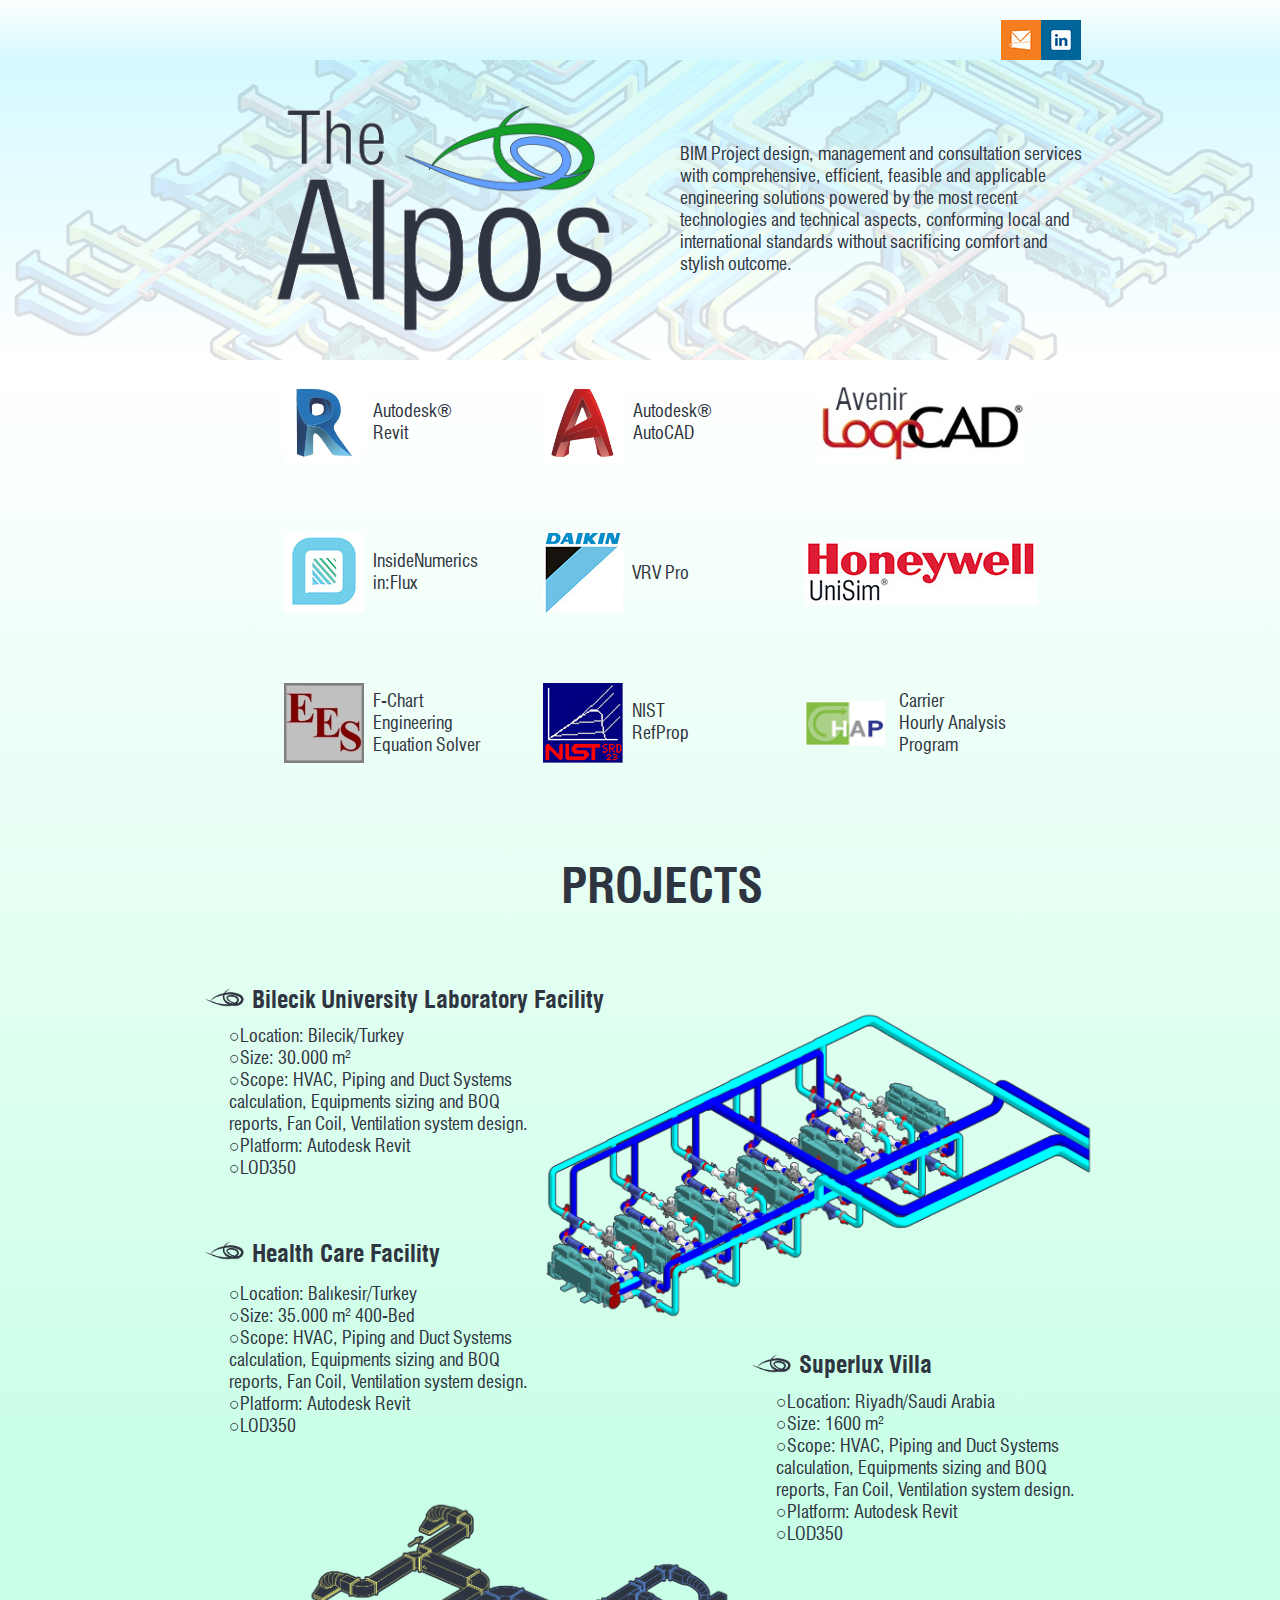
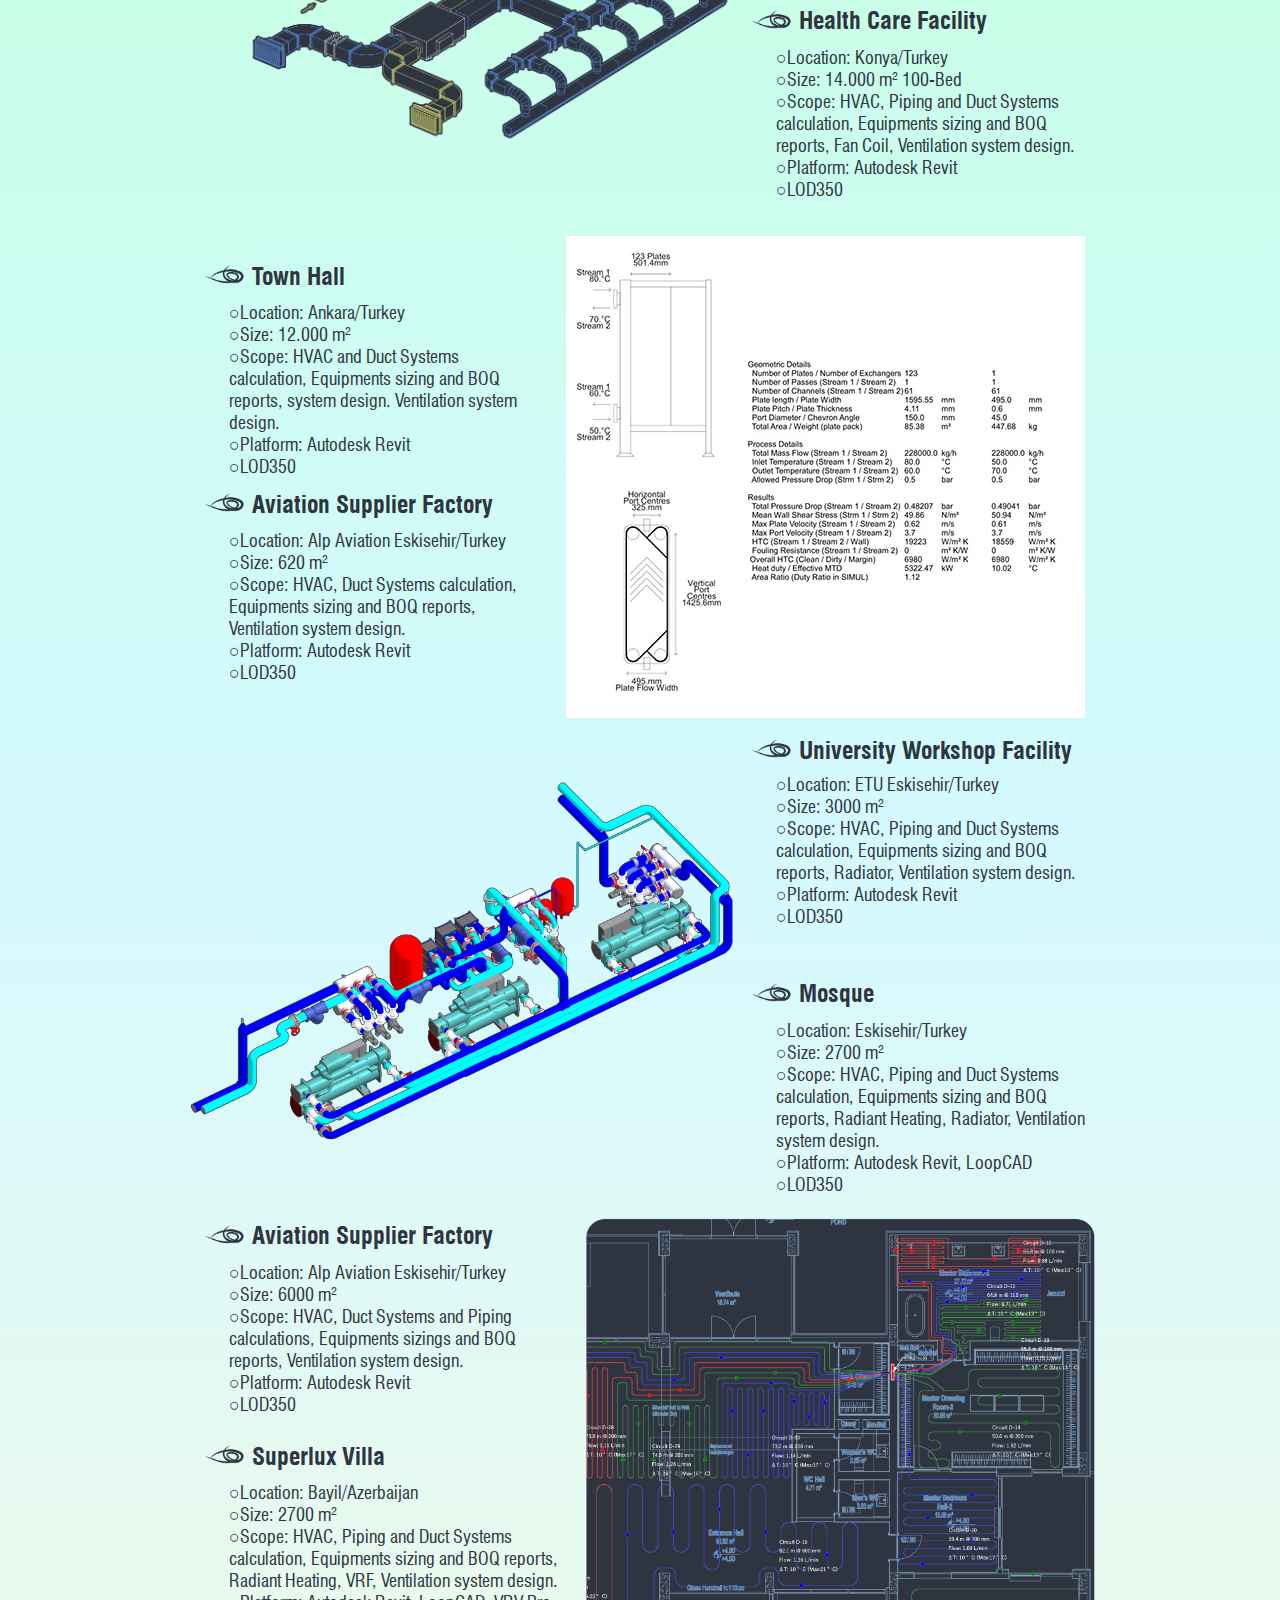
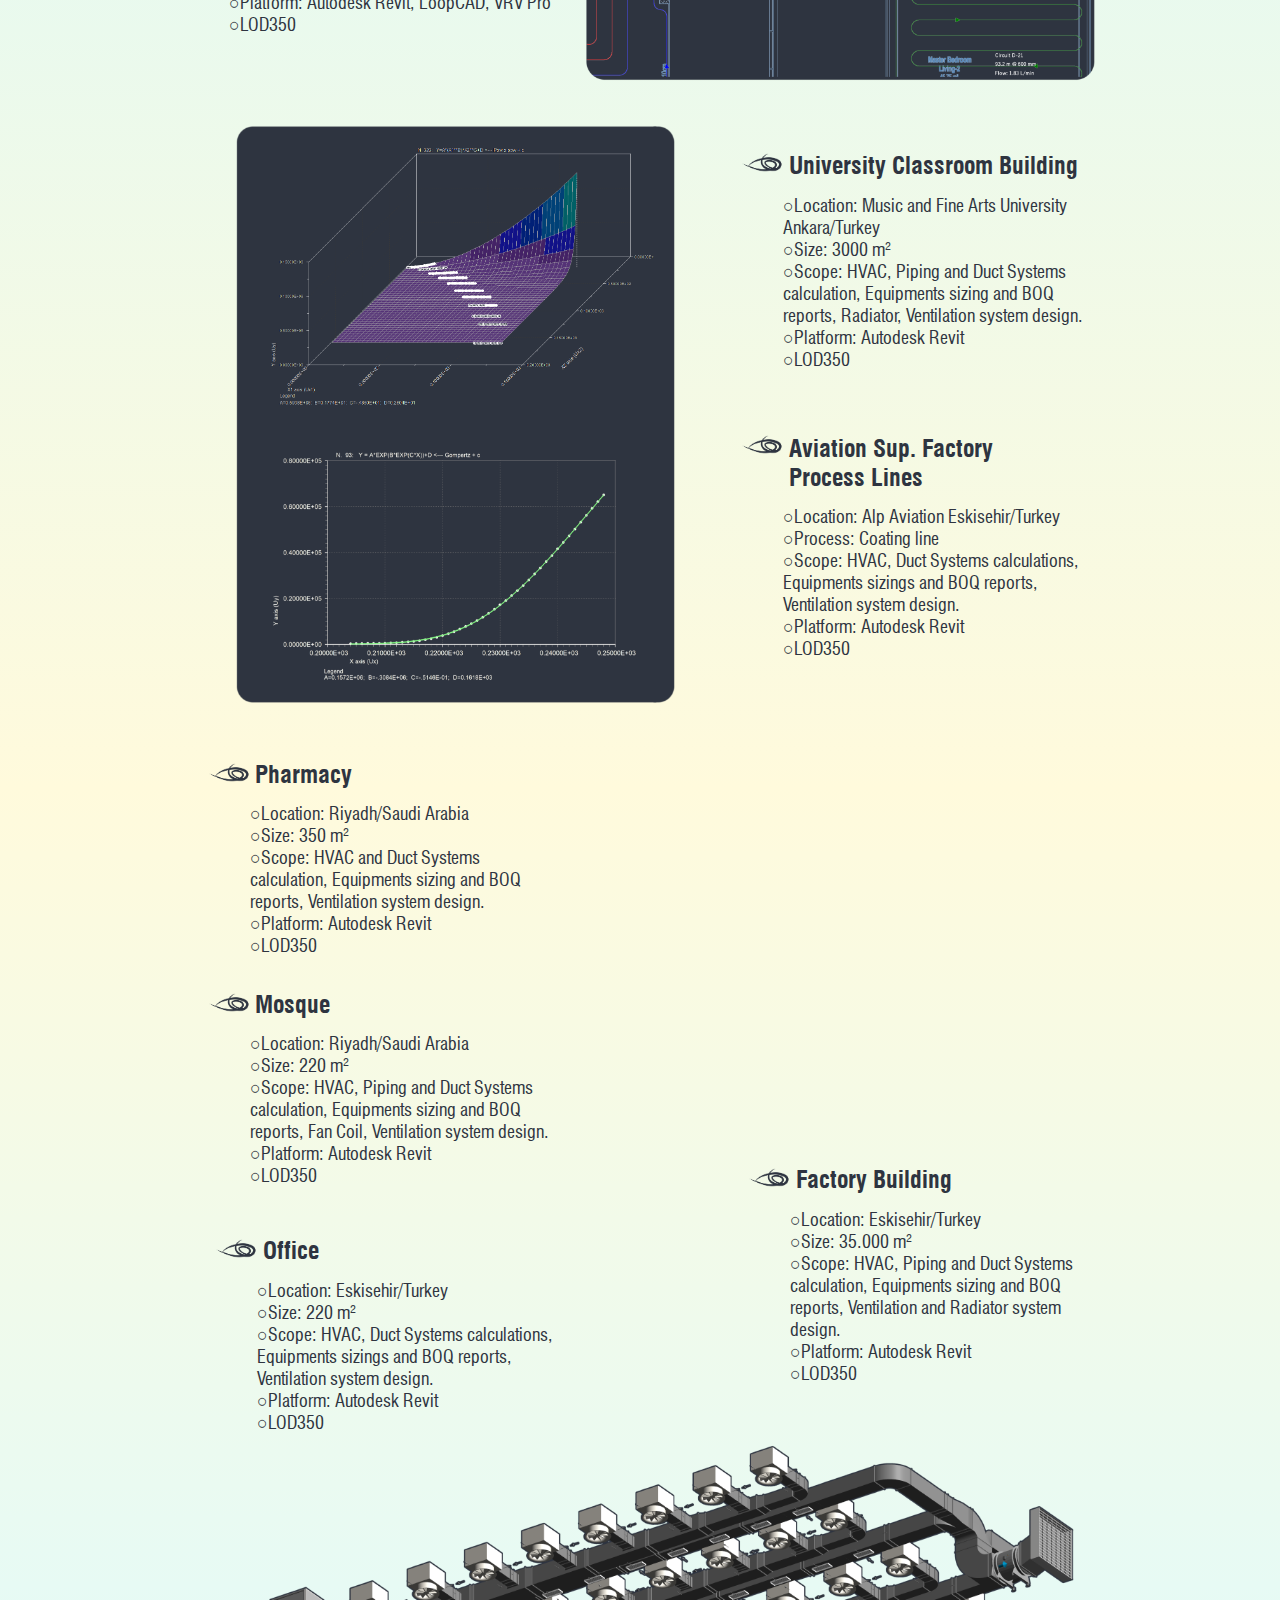
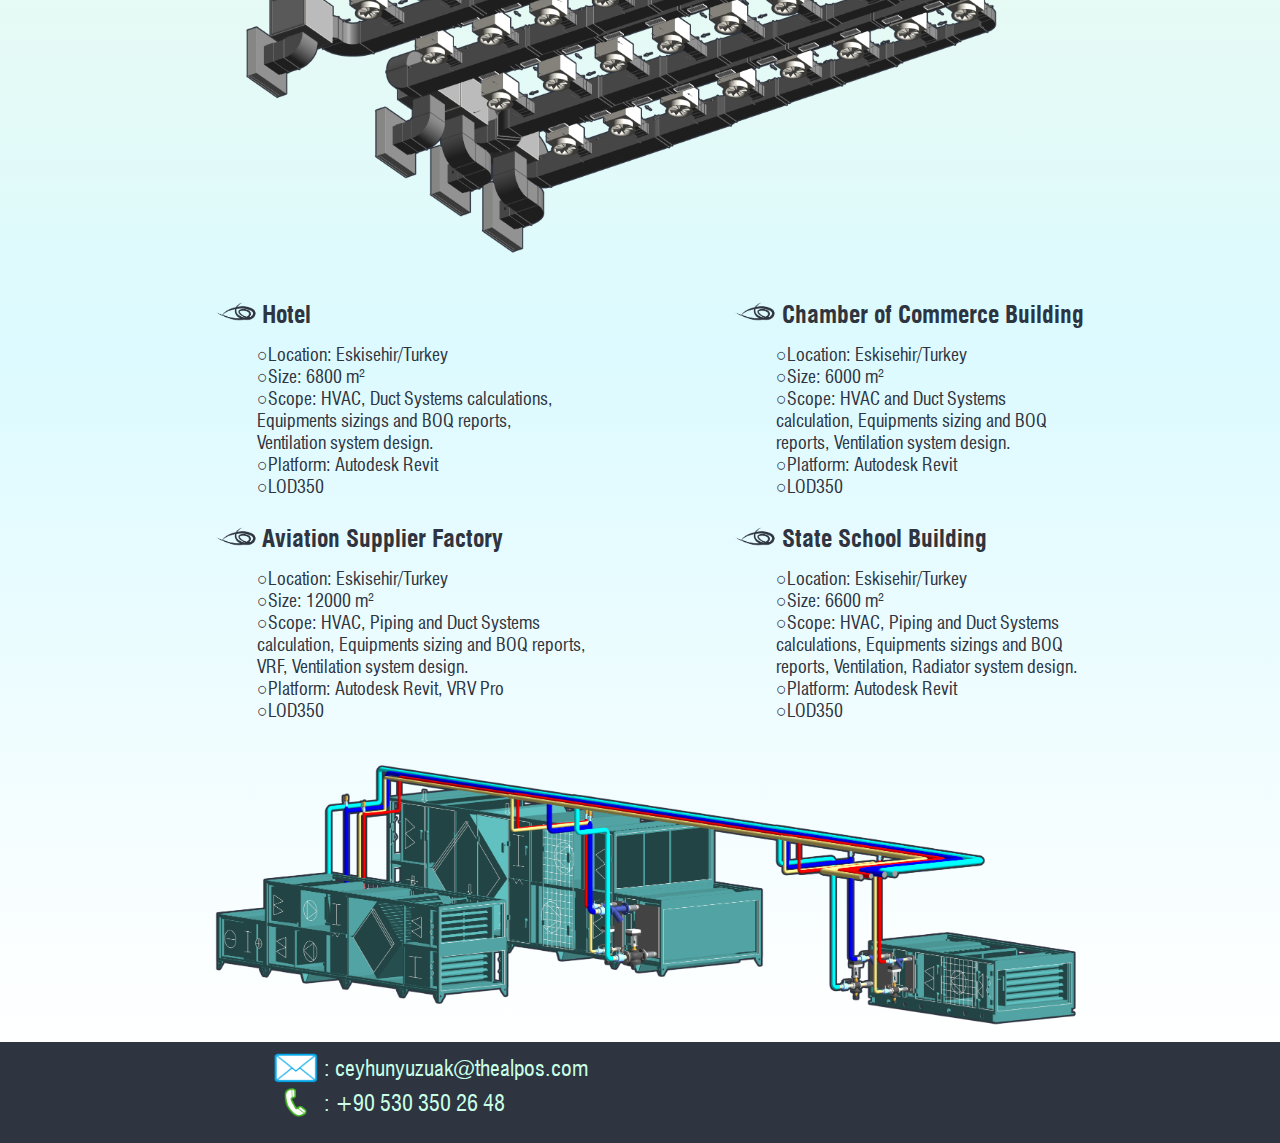
==== commit bdba2594: "Add files via upload" ====
--- a/index.html
+++ b/index.html
@@ -11,14 +11,14 @@
 document.documentElement.className = document.documentElement.className.replace(/\bnojs\b/g, 'js');
 
 // Check that all required assets are uploaded and up-to-date
-if(typeof Muse == "undefined") window.Muse = {}; window.Muse.assets = {"required":["museutils.js", "museconfig.js", "jquery.watch.js", "require.js", "jquery.musepolyfill.bgsize.js", "index.css"], "outOfDate":[]};
+if(typeof Muse == "undefined") window.Muse = {}; window.Muse.assets = {"required":["museutils.js", "museconfig.js", "jquery.watch.js", "jquery.musepolyfill.bgsize.js", "require.js", "index.css"], "outOfDate":[]};
 </script>
   
   <title>Home</title>
   <!-- CSS -->
   <link rel="stylesheet" type="text/css" href="css/site_global.css?crc=483454679"/>
-  <link rel="stylesheet" type="text/css" href="css/master_a-master.css?crc=415493281"/>
-  <link rel="stylesheet" type="text/css" href="css/index.css?crc=156386493" id="pagesheet"/>
+  <link rel="stylesheet" type="text/css" href="css/master_a-master.css?crc=1472924"/>
+  <link rel="stylesheet" type="text/css" href="css/index.css?crc=3963402627" id="pagesheet"/>
     <!--/*
 
 */
@@ -31,8 +31,8 @@
     <div class="browser_width colelem" id="u1870-bw">
      <div class="gradient" id="u1870"><!-- group -->
       <div class="clearfix" id="u1870_align_to_page">
-       <a class="nonblock nontext clip_frame grpelem" id="u1840" href="mailto:ceyhunyuzuak@thealpos.com" target="_blank"><!-- image --><img class="block" id="u1840_img" src="images/live%20hotmail.png?crc=341993781" alt="" title="e-mail" data-heightwidthratio="1" data-image-width="40" data-image-height="40"/></a>
-       <a class="nonblock nontext clip_frame grpelem" id="u1838" href="https://www.linkedin.com/in/ceyhunyuzuak/" target="_blank"><!-- image --><img class="block" id="u1838_img" src="images/linked%20in%20alt.png?crc=4288048087" alt="" title="Linkedin" data-heightwidthratio="1" data-image-width="40" data-image-height="40"/></a>
+       <a class="nonblock nontext clip_frame grpelem" id="u1840" href="mailto:ceyhunyuzuak@thealpos.com" target="_blank"><!-- image --><img class="block" id="u1840_img" src="images/live%20hotmail%2001.jpg?crc=295805287" alt="" title="e-mail" data-heightwidthratio="1" data-image-width="40" data-image-height="40"/></a>
+       <a class="nonblock nontext clip_frame grpelem" id="u1838" href="https://www.linkedin.com/in/ceyhunyuzuak/" target="_blank"><!-- image --><img class="block" id="u1838_img" src="images/linked%20in%20alt%2001.jpg?crc=521951868" alt="" title="Linkedin" data-heightwidthratio="1" data-image-width="40" data-image-height="40"/></a>
       </div>
      </div>
     </div>
@@ -99,12 +99,12 @@
            </div>
           </div>
           <div class="clip_frame grpelem" id="u1662"><!-- image -->
-           <img class="block" id="u1662_img" src="images/ufh.png?crc=360405433" alt="" data-heightwidthratio="0.9073359073359073" data-image-width="518" data-image-height="470"/>
+           <img class="block" id="u1662_img" src="images/ufh%2001.png?crc=360405433" alt="" data-heightwidthratio="0.9073359073359073" data-image-width="518" data-image-height="470"/>
           </div>
          </div>
          <div class="clearfix colelem" id="pu1698"><!-- group -->
           <div class="clip_frame grpelem" id="u1698"><!-- image -->
-           <img class="block" id="u1698_img" src="images/diags001.png?crc=3881406188" alt="" data-heightwidthratio="1.298901098901099" data-image-width="455" data-image-height="591"/>
+           <img class="block" id="u1698_img" src="images/diags%2001.png?crc=3881406188" alt="" data-heightwidthratio="1.298901098901099" data-image-width="455" data-image-height="591"/>
           </div>
           <div class="clearfix grpelem" id="ppu1673"><!-- column -->
            <div class="clearfix colelem" id="pu1673"><!-- group -->
@@ -193,7 +193,7 @@
           <h3>○LOD350</h3>
          </div>
          <div class="clip_frame colelem" id="u1597"><!-- image -->
-          <img class="block" id="u1597_img" src="images/phexvh.jpg?crc=47115962" alt="" data-heightwidthratio="0.928709055876686" data-image-width="519" data-image-height="482"/>
+          <img class="block" id="u1597_img" src="images/phexvh%2001.jpg?crc=47115962" alt="" data-heightwidthratio="0.928709055876686" data-image-width="519" data-image-height="482"/>
          </div>
          <div class="clearfix colelem" id="pu1617"><!-- group -->
           <div class="museBGSize grpelem" id="u1617"><!-- simple frame --></div>
@@ -289,7 +289,7 @@
            <h3>○LOD350</h3>
           </div>
           <div class="clip_frame grpelem" id="u1569"><!-- image -->
-           <img class="block" id="u1569_img" src="images/bdh%20154%204.png?crc=4030034281" alt="" data-heightwidthratio="0.5671378091872792" data-image-width="566" data-image-height="321"/>
+           <img class="block" id="u1569_img" src="images/bdh%2001.png?crc=4030034281" alt="" data-heightwidthratio="0.5671378091872792" data-image-width="566" data-image-height="321"/>
           </div>
          </div>
         </div>
@@ -297,7 +297,7 @@
       </div>
      </div>
      <div class="clip_frame grpelem" id="u1559"><!-- image -->
-      <img class="block" id="u1559_img" src="images/tohm%20001.png?crc=3773069128" alt="" data-heightwidthratio="0.5140562248995983" data-image-width="498" data-image-height="256"/>
+      <img class="block" id="u1559_img" src="images/tohm%2001.png?crc=3773069128" alt="" data-heightwidthratio="0.5140562248995983" data-image-width="498" data-image-height="256"/>
      </div>
      <div class="h3 clearfix grpelem" id="u1618-12" data-sizePolicy="fixed" data-pintopage="page_fluidx"><!-- content -->
       <h3>○Location: ETU Eskisehir/Turkey</h3>
@@ -307,7 +307,7 @@
       <h3>○LOD350</h3>
      </div>
      <div class="clip_frame grpelem" id="u1634"><!-- image -->
-      <img class="block" id="u1634_img" src="images/alp05.png?crc=492535186" alt="" data-heightwidthratio="0.6577540106951871" data-image-width="561" data-image-height="369"/>
+      <img class="block" id="u1634_img" src="images/alp05%2001.png?crc=492535186" alt="" data-heightwidthratio="0.6577540106951871" data-image-width="561" data-image-height="369"/>
      </div>
     </div>
     <div class="clearfix colelem" id="pu1831"><!-- group -->
@@ -365,7 +365,7 @@
          </div>
         </div>
         <div class="clip_frame colelem" id="u1754"><!-- image -->
-         <img class="block" id="u1754_img" src="images/alpch003.png?crc=4038776668" alt="" data-heightwidthratio="0.502375296912114" data-image-width="842" data-image-height="423"/>
+         <img class="block" id="u1754_img" src="images/alpch%2001.png?crc=4038776668" alt="" data-heightwidthratio="0.502375296912114" data-image-width="842" data-image-height="423"/>
         </div>
         <div class="clearfix colelem" id="pu1784"><!-- group -->
          <div class="museBGSize grpelem" id="u1784"><!-- simple frame --></div>
@@ -381,7 +381,7 @@
       </div>
      </div>
      <div class="clip_frame grpelem" id="u1726"><!-- image -->
-      <img class="block" id="u1726_img" src="images/bdh%20154%206.png?crc=297842528" alt="" data-heightwidthratio="0.6101694915254238" data-image-width="590" data-image-height="360"/>
+      <img class="block" id="u1726_img" src="images/bdh%2002.png?crc=297842528" alt="" data-heightwidthratio="0.6101694915254238" data-image-width="590" data-image-height="360"/>
      </div>
     </div>
     <div class="clearfix colelem" id="pu1835"><!-- group -->
@@ -415,7 +415,7 @@
          </div>
         </div>
         <div class="clip_frame colelem" id="u1773"><!-- image -->
-         <img class="block" id="u1773_img" src="images/alp008.png?crc=113170794" alt="" data-heightwidthratio="0.3127853881278539" data-image-width="876" data-image-height="274"/>
+         <img class="block" id="u1773_img" src="images/alp%2001.png?crc=113170794" alt="" data-heightwidthratio="0.3127853881278539" data-image-width="876" data-image-height="274"/>
         </div>
        </div>
       </div>
@@ -442,10 +442,10 @@
      <div class="clearfix" id="u1914_align_to_page">
       <div class="clearfix grpelem" id="pu1901"><!-- column -->
        <div class="clip_frame colelem" id="u1901"><!-- image -->
-        <img class="block" id="u1901_img" src="images/mail%20icon.png?crc=3896040465" alt="" data-heightwidthratio="0.6818181818181818" data-image-width="44" data-image-height="30"/>
+        <img class="block" id="u1901_img" src="images/mail%20icon%2001.png?crc=3896040465" alt="" data-heightwidthratio="0.6818181818181818" data-image-width="44" data-image-height="30"/>
        </div>
        <div class="clip_frame colelem" id="u1887"><!-- image -->
-        <img class="block" id="u1887_img" src="images/phone%20icon.png?crc=15889097" alt="" data-heightwidthratio="1.2608695652173914" data-image-width="23" data-image-height="29"/>
+        <img class="block" id="u1887_img" src="images/phone%20icon%2001.png?crc=15889097" alt="" data-heightwidthratio="1.2608695652173914" data-image-width="23" data-image-height="29"/>
        </div>
       </div>
       <div class="clearfix grpelem" id="pu1876-4"><!-- column -->
--- a/css/master_a-master.css
+++ b/css/master_a-master.css
@@ -1 +1 @@
-#u1870{background:-webkit-gradient(linear, center top, center bottom, from(#FFFFFF),color-stop(100%, #D4F9FF));background:-webkit-linear-gradient(top,#FFFFFF ,#D4F9FF 100%);background:linear-gradient(to bottom,#FFFFFF ,#D4F9FF 100%);filter:progid:DXImageTransform.Microsoft.gradient(startColorstr=#FFFFFFFF, endColorstr=#FFD4F9FF, GradientType=0);-ms-filter:"progid:DXImageTransform.Microsoft.gradient(startColorstr='#FFFFFFFF', endColorstr='#FFD4F9FF', GradientType=0)";}#u1914{background-color:#2E3440;}#u1870_align_to_page,#u1914_align_to_page{max-width:960px;}#u1840,#u1838,#u1901,#u1887{background-color:transparent;}#u1876-4,#u1911-4{background-color:transparent;color:#C8FFE6;line-height:26px;font-size:22px;font-family:'__Swis721 Cn BT_3';font-weight:400;}+#u1870{background:-webkit-gradient(linear, center top, center bottom, from(#FFFFFF),color-stop(100%, #D4F9FF));background:-webkit-linear-gradient(top,#FFFFFF ,#D4F9FF 100%);background:linear-gradient(to bottom,#FFFFFF ,#D4F9FF 100%);filter:progid:DXImageTransform.Microsoft.gradient(startColorstr=#FFFFFFFF, endColorstr=#FFD4F9FF, GradientType=0);-ms-filter:"progid:DXImageTransform.Microsoft.gradient(startColorstr='#FFFFFFFF', endColorstr='#FFD4F9FF', GradientType=0)";}#u1914{background-color:#2E3440;}#u1870_align_to_page,#u1914_align_to_page{max-width:960px;}#u1840,#u1838,#u1901,#u1887{background-color:transparent;}#u1876-4,#u1911-4{background-color:transparent;color:#C8FFE6;font-size:22px;line-height:26px;font-family:'__Swis721 Cn BT_3';font-weight:400;}--- a/css/index.css
+++ b/css/index.css
@@ -1,4 +1,4 @@
 /*
 
 */
-.version.index{color:#000009;background-color:#5244BD;}#page{z-index:1;min-height:576px;background-image:none;border-width:0px;border-color:#000000;background-color:transparent;width:100%;max-width:960px;margin-left:auto;margin-right:auto;}#pu1870{z-index:3;margin-right:-10000px;width:100%;}#u1840{z-index:6;position:relative;margin-right:-10000px;margin-top:20px;width:4.17%;left:87.61%;}#u1838{z-index:4;position:relative;margin-right:-10000px;margin-top:20px;width:4.17%;left:91.78%;}.js body{visibility:hidden;}.js body.initialized{visibility:visible;}#u1870,#u1870-bw{z-index:3;min-height:60px;}#pu218{z-index:27;width:0.01px;}#u218{z-index:27;height:300px;background:-webkit-gradient(linear, center top, center bottom, from(#D4F9FF),color-stop(100%, #FFFFFF));background:-webkit-linear-gradient(top,#D4F9FF ,#FFFFFF 100%);background:linear-gradient(to bottom,#D4F9FF ,#FFFFFF 100%);filter:progid:DXImageTransform.Microsoft.gradient(startColorstr=#FFD4F9FF, endColorstr=#FFFFFFFF, GradientType=0);-ms-filter:"progid:DXImageTransform.Microsoft.gradient(startColorstr='#FFD4F9FF', endColorstr='#FFFFFFFF', GradientType=0)";}#u218-bw{z-index:27;height:300px;}#u188{z-index:28;min-height:298px;opacity:1;-ms-filter:"progid:DXImageTransform.Microsoft.Alpha(Opacity=100)";filter:alpha(opacity=100);padding-bottom:2px;background:transparent url("../images/bdh%20ahu%20003-u188-fr.png?crc=4194716919") no-repeat center center;background-size:cover;}#u1194{z-index:45;height:292px;opacity:1;-ms-filter:"progid:DXImageTransform.Microsoft.Alpha(Opacity=100)";filter:alpha(opacity=100);position:relative;margin-right:-10000px;margin-top:6px;width:41.98%;left:8.44%;background:transparent url("../images/ta_logo.png?crc=3863470022") no-repeat center center;background-size:contain;}#u181-4{z-index:29;min-height:137px;text-shadow:0px 0px 9px rgba(255,255,255,0.5),0px 0px 9px rgba(255,255,255,0.5);box-shadow:none;background-color:transparent;line-height:22px;position:relative;margin-right:-10000px;margin-top:83px;width:42.61%;left:54.17%;}#u188-bw{z-index:28;min-height:298px;}#pu1826{z-index:22;width:100%;}#u1826{z-index:22;min-height:1554.7250000000004px;background:-webkit-gradient(linear, center top, center bottom, from(#D4F9FF),color-stop(100%, #FFFADC));background:-webkit-linear-gradient(top,#D4F9FF ,#FFFADC 100%);background:linear-gradient(to bottom,#D4F9FF ,#FFFADC 100%);filter:progid:DXImageTransform.Microsoft.gradient(startColorstr=#FFD4F9FF, endColorstr=#FFFFFADC, GradientType=0);-ms-filter:"progid:DXImageTransform.Microsoft.gradient(startColorstr='#FFD4F9FF', endColorstr='#FFFFFADC', GradientType=0)";padding-bottom:0px;}#u1826_position_content{margin-bottom:-1px;padding-top:146px;width:100%;}#pu1626{z-index:214;position:relative;width:100%;}#u1626{z-index:214;height:29px;opacity:1;-ms-filter:"progid:DXImageTransform.Microsoft.Alpha(Opacity=100)";filter:alpha(opacity=100);position:relative;margin-right:-10000px;margin-top:1px;width:4.48%;left:61.46%;background:transparent url("../images/ta_icon.png?crc=3907057224") no-repeat center center;background-size:contain;}#u1625-4{z-index:210;width:286px;min-height:29px;background-color:transparent;line-height:29px;position:relative;margin-right:-10000px;left:66.57%;}#u1627-12{z-index:215;width:309px;background-color:transparent;line-height:22px;margin-top:11px;position:relative;left:64.17%;}#pppu1645{z-index:0;margin-top:20px;position:relative;width:100%;}#ppu1645{z-index:0;padding-bottom:0px;margin-right:-10000px;margin-top:5px;width:37.61%;margin-left:4.48%;}#pu1645{z-index:233;width:92.8%;}#u1645{z-index:233;height:29px;opacity:1;-ms-filter:"progid:DXImageTransform.Microsoft.Alpha(Opacity=100)";filter:alpha(opacity=100);position:relative;margin-right:-10000px;margin-top:1px;width:12.84%;background:transparent url("../images/ta_icon.png?crc=3907057224") no-repeat center center;background-size:contain;}#u1644-4{z-index:229;width:286px;min-height:29px;background-color:transparent;line-height:29px;position:relative;margin-right:-10000px;left:14.63%;}#u1646-12{z-index:234;width:309px;background-color:transparent;line-height:22px;margin-top:11px;position:relative;margin-left:7.21%;}#pu1654{z-index:250;margin-top:26px;width:92.8%;}#u1654{z-index:250;height:29px;opacity:1;-ms-filter:"progid:DXImageTransform.Microsoft.Alpha(Opacity=100)";filter:alpha(opacity=100);position:relative;margin-right:-10000px;width:12.84%;background:transparent url("../images/ta_icon.png?crc=3907057224") no-repeat center center;background-size:contain;}#u1653-4{z-index:246;width:286px;min-height:29px;background-color:transparent;line-height:29px;position:relative;margin-right:-10000px;left:14.63%;}#u1655-12{z-index:251;width:335px;background-color:transparent;line-height:22px;margin-top:11px;position:relative;margin-left:7.21%;}#u1662{z-index:263;background-color:transparent;position:relative;margin-right:-10000px;width:53.96%;left:43.96%;}#pu1698{z-index:303;margin-top:32px;position:relative;width:100%;}#u1698{z-index:303;background-color:transparent;position:relative;margin-right:-10000px;width:47.4%;left:7.19%;}#ppu1673{z-index:0;padding-bottom:0px;margin-right:-10000px;margin-top:33px;width:36.67%;margin-left:60.53%;}#pu1673{z-index:269;width:100%;}#u1673{z-index:269;height:29px;opacity:1;-ms-filter:"progid:DXImageTransform.Microsoft.Alpha(Opacity=100)";filter:alpha(opacity=100);position:relative;margin-right:-10000px;width:12.22%;background:transparent url("../images/ta_icon.png?crc=3907057224") no-repeat center center;background-size:contain;}#u1672-4{z-index:265;width:304px;min-height:29px;background-color:transparent;line-height:29px;position:relative;margin-right:-10000px;left:13.64%;}#u1674-14{z-index:270;width:309px;background-color:transparent;line-height:22px;margin-top:15px;position:relative;margin-left:11.94%;}#pu1682{z-index:290;margin-top:62px;width:100%;}#u1682{z-index:290;height:29px;opacity:1;-ms-filter:"progid:DXImageTransform.Microsoft.Alpha(Opacity=100)";filter:alpha(opacity=100);position:relative;margin-right:-10000px;width:12.22%;background:transparent url("../images/ta_icon.png?crc=3907057224") no-repeat center center;background-size:contain;}#u1681-6{z-index:284;width:304px;min-height:63px;background-color:transparent;line-height:29px;position:relative;margin-right:-10000px;margin-top:1px;left:13.64%;}#u1683-12{z-index:291;width:309px;background-color:transparent;line-height:22px;margin-top:9px;position:relative;margin-left:11.94%;}#pu1709{z-index:309;margin-top:51px;position:relative;width:100%;}#u1709{z-index:309;height:29px;opacity:1;-ms-filter:"progid:DXImageTransform.Microsoft.Alpha(Opacity=100)";filter:alpha(opacity=100);position:relative;margin-right:-10000px;width:4.48%;left:5%;background:transparent url("../images/ta_icon.png?crc=3907057224") no-repeat center center;background-size:contain;}#u1708-4{z-index:305;width:304px;min-height:29px;background-color:transparent;line-height:29px;position:relative;margin-right:-10000px;left:9.9%;}#u1826-bw{z-index:22;min-height:1554.7250000000004px;margin-top:2073px;}#u1823{z-index:23;min-height:856px;background:-webkit-gradient(linear, center top, center bottom, from(#C8FFE6),color-stop(100%, #D4F9FF));background:-webkit-linear-gradient(top,#C8FFE6 ,#D4F9FF 100%);background:linear-gradient(to bottom,#C8FFE6 ,#D4F9FF 100%);filter:progid:DXImageTransform.Microsoft.gradient(startColorstr=#FFC8FFE6, endColorstr=#FFD4F9FF, GradientType=0);-ms-filter:"progid:DXImageTransform.Microsoft.gradient(startColorstr='#FFC8FFE6', endColorstr='#FFD4F9FF', GradientType=0)";padding-bottom:70px;}#ppu1580{z-index:0;padding-bottom:0px;margin-right:-10000px;margin-top:355px;width:34.9%;margin-left:4.48%;}#pu1580{z-index:163;width:100%;}#u1580{z-index:163;height:29px;opacity:1;-ms-filter:"progid:DXImageTransform.Microsoft.Alpha(Opacity=100)";filter:alpha(opacity=100);position:relative;margin-right:-10000px;width:12.84%;background:transparent url("../images/ta_icon.png?crc=3907057224") no-repeat center center;background-size:contain;}#u1579-4{z-index:159;width:286px;min-height:29px;background-color:transparent;line-height:29px;position:relative;margin-right:-10000px;left:14.63%;}#u1581-12{z-index:164;width:309px;background-color:transparent;line-height:22px;margin-top:11px;position:relative;margin-left:7.77%;}#pu1589{z-index:180;margin-top:12px;width:100%;}#u1589{z-index:180;height:29px;opacity:1;-ms-filter:"progid:DXImageTransform.Microsoft.Alpha(Opacity=100)";filter:alpha(opacity=100);position:relative;margin-right:-10000px;width:12.84%;background:transparent url("../images/ta_icon.png?crc=3907057224") no-repeat center center;background-size:contain;}#u1588-4{z-index:176;width:286px;min-height:29px;background-color:transparent;line-height:29px;position:relative;margin-right:-10000px;left:14.63%;}#u1590-12{z-index:181;width:309px;background-color:transparent;line-height:22px;margin-top:11px;position:relative;margin-left:7.77%;}#ppu1551{z-index:0;margin-right:-10000px;margin-top:99px;width:54.69%;margin-left:42.3%;}#pu1551{z-index:142;width:63.81%;margin-left:35.05%;}#u1551{z-index:142;height:29px;opacity:1;-ms-filter:"progid:DXImageTransform.Microsoft.Alpha(Opacity=100)";filter:alpha(opacity=100);position:relative;margin-right:-10000px;margin-top:1px;width:12.84%;background:transparent url("../images/ta_icon.png?crc=3907057224") no-repeat center center;background-size:contain;}#u1550-4{z-index:138;width:286px;min-height:29px;background-color:transparent;line-height:29px;position:relative;margin-right:-10000px;left:14.63%;}#u1552-12{z-index:143;width:309px;background-color:transparent;line-height:22px;margin-top:11px;position:relative;margin-left:40%;}#u1597{z-index:25;background-color:transparent;margin-top:35px;position:relative;width:98.86%;}#pu1617{z-index:197;margin-top:18px;width:64.96%;margin-left:35.05%;}#u1617{z-index:197;height:29px;opacity:1;-ms-filter:"progid:DXImageTransform.Microsoft.Alpha(Opacity=100)";filter:alpha(opacity=100);position:relative;margin-right:-10000px;width:12.61%;background:transparent url("../images/ta_icon.png?crc=3907057224") no-repeat center center;background-size:contain;}#u1616-4{z-index:193;width:292px;min-height:29px;background-color:transparent;line-height:29px;position:relative;margin-right:-10000px;left:14.37%;}#u1823-bw{z-index:23;min-height:856px;margin-top:1147px;}#u1819{z-index:24;min-height:1147px;background:-webkit-gradient(linear, center top, center bottom, from(#FFFFFF),color-stop(100%, #C8FFE6));background:-webkit-linear-gradient(top,#FFFFFF ,#C8FFE6 100%);background:linear-gradient(to bottom,#FFFFFF ,#C8FFE6 100%);filter:progid:DXImageTransform.Microsoft.gradient(startColorstr=#FFFFFFFF, endColorstr=#FFC8FFE6, GradientType=0);-ms-filter:"progid:DXImageTransform.Microsoft.gradient(startColorstr='#FFFFFFFF', endColorstr='#FFC8FFE6', GradientType=0)";}#u188_align_to_page,#u1826_align_to_page,#u1823_align_to_page,#u1819_align_to_page{margin-left:auto;margin-right:auto;position:relative;max-width:960px;}#u1819_position_content{margin-bottom:-38px;padding-top:23px;width:100%;}#pu1235{z-index:46;position:relative;width:100%;}#u1235{z-index:46;height:80px;opacity:1;-ms-filter:"progid:DXImageTransform.Microsoft.Alpha(Opacity=100)";filter:alpha(opacity=100);position:relative;margin-right:-10000px;width:8.34%;left:12.92%;background:transparent url("../images/revit.jpg?crc=3968323079") no-repeat center center;background-size:contain;}#u269-6{z-index:39;min-height:46px;background-color:transparent;line-height:22px;position:relative;margin-right:-10000px;margin-top:17px;left:213px;width:11.05%;}#u1246{z-index:47;height:80px;opacity:1;-ms-filter:"progid:DXImageTransform.Microsoft.Alpha(Opacity=100)";filter:alpha(opacity=100);position:relative;margin-right:-10000px;width:8.34%;left:39.9%;background:transparent url("../images/autocad.png?crc=445500918") no-repeat center center;background-size:contain;}#u235-6{z-index:33;min-height:46px;background-color:transparent;line-height:22px;position:relative;margin-right:-10000px;margin-top:17px;width:11.36%;margin-left:44.33%;left:47px;}#u1249{z-index:48;height:80px;opacity:1;-ms-filter:"progid:DXImageTransform.Microsoft.Alpha(Opacity=100)";filter:alpha(opacity=100);position:relative;margin-right:-10000px;width:24.28%;left:67.19%;background:transparent url("../images/loopcad.jpg?crc=3777289934") no-repeat center center;background-size:contain;}#pu1268{z-index:49;margin-top:70px;position:relative;width:100%;}#u1268{z-index:49;height:80px;opacity:1;-ms-filter:"progid:DXImageTransform.Microsoft.Alpha(Opacity=100)";filter:alpha(opacity=100);position:relative;margin-right:-10000px;width:8.34%;left:12.92%;background:transparent url("../images/influx.png?crc=308454972") no-repeat center center;background-size:contain;}#u1279-6{z-index:50;min-height:48px;background-color:transparent;line-height:22px;position:relative;margin-right:-10000px;margin-top:17px;left:213px;width:14.48%;}#u1285{z-index:56;height:80px;opacity:1;-ms-filter:"progid:DXImageTransform.Microsoft.Alpha(Opacity=100)";filter:alpha(opacity=100);position:relative;margin-right:-10000px;width:8.34%;left:39.9%;background:transparent url("../images/vrv%20pro.png?crc=3959458203") no-repeat center center;background-size:contain;}#u1286-4{z-index:57;min-height:10px;background-color:transparent;line-height:22px;position:relative;margin-right:-10000px;margin-top:29px;left:472px;width:11.36%;}#u1299{z-index:61;height:80px;opacity:1;-ms-filter:"progid:DXImageTransform.Microsoft.Alpha(Opacity=100)";filter:alpha(opacity=100);position:relative;margin-right:-10000px;width:24.28%;left:67.19%;background:transparent url("../images/honeywell.png?crc=352259090") no-repeat center center;background-size:contain;}#pu1310{z-index:62;margin-top:70px;position:relative;width:100%;}#u1310{z-index:62;height:80px;opacity:1;-ms-filter:"progid:DXImageTransform.Microsoft.Alpha(Opacity=100)";filter:alpha(opacity=100);position:relative;margin-right:-10000px;width:8.34%;left:12.92%;background:transparent url("../images/ees.jpg?crc=4239570596") no-repeat center center;background-size:contain;}#u1311-6{z-index:63;min-height:48px;background-color:transparent;line-height:22px;position:relative;margin-right:-10000px;margin-top:7px;left:213px;width:14.48%;}#u1324{z-index:69;height:80px;opacity:1;-ms-filter:"progid:DXImageTransform.Microsoft.Alpha(Opacity=100)";filter:alpha(opacity=100);position:relative;margin-right:-10000px;width:8.34%;left:39.9%;background:transparent url("../images/refprop.png?crc=3821613857") no-repeat center center;background-size:contain;}#u1325-6{z-index:70;min-height:48px;background-color:transparent;line-height:22px;position:relative;margin-right:-10000px;margin-top:17px;left:472px;width:14.48%;}#u1341{z-index:76;height:80px;opacity:1;-ms-filter:"progid:DXImageTransform.Microsoft.Alpha(Opacity=100)";filter:alpha(opacity=100);position:relative;margin-right:-10000px;width:8.34%;left:67.19%;background:transparent url("../images/hap.jpg?crc=3848133531") no-repeat center center;background-size:contain;}#u1342-6{z-index:77;min-height:48px;background-color:transparent;line-height:22px;position:relative;margin-right:-10000px;margin-top:7px;left:739px;width:14.48%;}#u1357-4{z-index:83;min-height:15px;background-color:transparent;line-height:58px;text-align:center;font-family:'__Swis721 Cn BT_3';font-weight:700;left:392px;margin-top:94px;position:relative;width:22.82%;}#pu1363-4{z-index:87;margin-top:70px;position:relative;width:100%;}#u1363-4{z-index:87;width:388px;min-height:29px;background-color:transparent;line-height:29px;position:relative;margin-right:-10000px;left:9.59%;}#u1378{z-index:91;height:29px;opacity:1;-ms-filter:"progid:DXImageTransform.Microsoft.Alpha(Opacity=100)";filter:alpha(opacity=100);position:relative;margin-right:-10000px;width:4.48%;left:4.48%;background:transparent url("../images/ta_icon.png?crc=3907057224") no-repeat center center;background-size:contain;}#u1390-12{z-index:92;width:309px;background-color:transparent;line-height:22px;position:relative;margin-right:-10000px;margin-top:40px;left:7.19%;}#u1399-4{z-index:104;width:333px;min-height:29px;background-color:transparent;line-height:29px;position:relative;margin-right:-10000px;margin-top:254px;left:9.59%;}#u1400{z-index:108;height:29px;opacity:1;-ms-filter:"progid:DXImageTransform.Microsoft.Alpha(Opacity=100)";filter:alpha(opacity=100);position:relative;margin-right:-10000px;margin-top:253px;width:4.48%;left:4.48%;background:transparent url("../images/ta_icon.png?crc=3907057224") no-repeat center center;background-size:contain;}#u1401-12{z-index:109;width:309px;background-color:transparent;line-height:22px;position:relative;margin-right:-10000px;margin-top:298px;left:7.19%;}#u1538-4{z-index:121;width:286px;min-height:29px;background-color:transparent;line-height:29px;position:relative;margin-right:-10000px;margin-top:365px;left:66.57%;}#u1539{z-index:125;height:29px;opacity:1;-ms-filter:"progid:DXImageTransform.Microsoft.Alpha(Opacity=100)";filter:alpha(opacity=100);position:relative;margin-right:-10000px;margin-top:366px;width:4.48%;left:61.46%;background:transparent url("../images/ta_icon.png?crc=3907057224") no-repeat center center;background-size:contain;}#u1540-12{z-index:126;width:309px;background-color:transparent;line-height:22px;position:relative;margin-right:-10000px;margin-top:406px;left:64.17%;}#u1569{z-index:157;background-color:transparent;position:relative;margin-right:-10000px;margin-top:19px;width:58.96%;left:38.96%;}#u1819-bw{z-index:24;min-height:1147px;}#u1559{z-index:155;background-color:transparent;position:relative;margin-right:-10000px;margin-top:1133px;width:51.88%;left:8.44%;}#u1618-12{z-index:198;width:309px;background-color:transparent;line-height:22px;position:relative;margin-right:-10000px;margin-top:2014px;left:64.17%;}#u1634{z-index:227;background-color:transparent;position:relative;margin-right:-10000px;margin-top:2016px;width:58.44%;left:2.09%;}#pu1831{z-index:21;margin-top:-6px;width:100%;}#u1831{z-index:21;min-height:1161px;background:-webkit-gradient(linear, center top, center bottom, from(#FFFADC),color-stop(100%, #DCFAFF));background:-webkit-linear-gradient(top,#FFFADC ,#DCFAFF 100%);background:linear-gradient(to bottom,#FFFADC ,#DCFAFF 100%);filter:progid:DXImageTransform.Microsoft.gradient(startColorstr=#FFFFFADC, endColorstr=#FFDCFAFF, GradientType=0);-ms-filter:"progid:DXImageTransform.Microsoft.gradient(startColorstr='#FFFFFADC', endColorstr='#FFDCFAFF', GradientType=0)";}#u1831_align_to_page{margin-left:auto;margin-right:auto;position:relative;max-width:960px;padding-top:15px;padding-bottom:20px;}#u1710-12{z-index:310;width:309px;background-color:transparent;line-height:22px;position:relative;left:9.38%;}#pu1718{z-index:326;margin-top:33px;position:relative;width:100%;}#u1718{z-index:326;height:29px;opacity:1;-ms-filter:"progid:DXImageTransform.Microsoft.Alpha(Opacity=100)";filter:alpha(opacity=100);position:relative;margin-right:-10000px;width:4.48%;left:5%;background:transparent url("../images/ta_icon.png?crc=3907057224") no-repeat center center;background-size:contain;}#u1717-4{z-index:322;width:304px;min-height:29px;background-color:transparent;line-height:29px;position:relative;margin-right:-10000px;left:9.9%;}#pu1719-12{z-index:327;margin-top:14px;position:relative;width:100%;}#u1719-12{z-index:327;width:309px;background-color:transparent;line-height:22px;position:relative;margin-right:-10000px;left:9.38%;}#u1746{z-index:362;height:29px;opacity:1;-ms-filter:"progid:DXImageTransform.Microsoft.Alpha(Opacity=100)";filter:alpha(opacity=100);position:relative;margin-right:-10000px;margin-top:132px;width:4.48%;left:61.26%;background:transparent url("../images/ta_icon.png?crc=3907057224") no-repeat center center;background-size:contain;}#u1745-4{z-index:358;width:304px;min-height:29px;background-color:transparent;line-height:29px;position:relative;margin-right:-10000px;margin-top:132px;left:66.25%;}#pppu1737{z-index:0;margin-top:15px;position:relative;width:100%;}#ppu1737{z-index:0;margin-right:-10000px;margin-top:27px;width:36.67%;margin-left:5.73%;}#pu1737{z-index:345;width:100%;}#u1737{z-index:345;height:29px;opacity:1;-ms-filter:"progid:DXImageTransform.Microsoft.Alpha(Opacity=100)";filter:alpha(opacity=100);position:relative;margin-right:-10000px;width:12.22%;background:transparent url("../images/ta_icon.png?crc=3907057224") no-repeat center center;background-size:contain;}#u1736-4{z-index:341;width:304px;min-height:29px;background-color:transparent;line-height:29px;position:relative;margin-right:-10000px;left:13.64%;}#u1738-12{z-index:346;width:309px;background-color:transparent;line-height:22px;margin-top:15px;position:relative;margin-left:11.94%;}#u1747-12{z-index:363;width:309px;background-color:transparent;line-height:22px;position:relative;margin-right:-10000px;left:65.63%;}#u1754{z-index:375;background-color:transparent;margin-top:7px;position:relative;width:87.71%;left:8.44%;}#pu1784{z-index:400;margin-top:35px;position:relative;width:100%;}#u1784{z-index:400;height:29px;opacity:1;-ms-filter:"progid:DXImageTransform.Microsoft.Alpha(Opacity=100)";filter:alpha(opacity=100);position:relative;margin-right:-10000px;width:4.48%;left:5.73%;background:transparent url("../images/ta_icon.png?crc=3907057224") no-repeat center center;background-size:contain;}#u1783-4{z-index:396;width:318px;min-height:29px;background-color:transparent;line-height:29px;position:relative;margin-right:-10000px;left:10.63%;}#u1765{z-index:381;height:29px;opacity:1;-ms-filter:"progid:DXImageTransform.Microsoft.Alpha(Opacity=100)";filter:alpha(opacity=100);position:relative;margin-right:-10000px;width:4.48%;left:59.8%;background:transparent url("../images/ta_icon.png?crc=3907057224") no-repeat center center;background-size:contain;}#u1764-4{z-index:377;width:318px;min-height:29px;background-color:transparent;line-height:29px;position:relative;margin-right:-10000px;left:64.8%;}#u1831-bw{z-index:21;min-height:1161px;margin-top:6px;}#u1726{z-index:339;background-color:transparent;position:relative;margin-right:-10000px;width:61.46%;left:36.46%;}#pu1835{z-index:20;margin-top:-5px;width:100%;}#u1835{z-index:20;min-height:692px;background:-webkit-gradient(linear, center top, center bottom, from(#DCFAFF),color-stop(100%, #FFFFFF));background:-webkit-linear-gradient(top,#DCFAFF ,#FFFFFF 100%);background:linear-gradient(to bottom,#DCFAFF ,#FFFFFF 100%);filter:progid:DXImageTransform.Microsoft.gradient(startColorstr=#FFDCFAFF, endColorstr=#FFFFFFFF, GradientType=0);-ms-filter:"progid:DXImageTransform.Microsoft.gradient(startColorstr='#FFDCFAFF', endColorstr='#FFFFFFFF', GradientType=0)";}#u1835_align_to_page{margin-left:auto;margin-right:auto;position:relative;max-width:960px;padding-top:175px;padding-bottom:10px;}#pu1793{z-index:417;position:relative;width:100%;}#u1793{z-index:417;height:29px;opacity:1;-ms-filter:"progid:DXImageTransform.Microsoft.Alpha(Opacity=100)";filter:alpha(opacity=100);position:relative;margin-right:-10000px;width:4.48%;left:5.73%;background:transparent url("../images/ta_icon.png?crc=3907057224") no-repeat center center;background-size:contain;}#u1792-4{z-index:413;width:318px;min-height:29px;background-color:transparent;line-height:29px;position:relative;margin-right:-10000px;left:10.63%;}#u1811{z-index:434;height:29px;opacity:1;-ms-filter:"progid:DXImageTransform.Microsoft.Alpha(Opacity=100)";filter:alpha(opacity=100);position:relative;margin-right:-10000px;width:4.48%;left:59.8%;background:transparent url("../images/ta_icon.png?crc=3907057224") no-repeat center center;background-size:contain;}#u1810-4{z-index:430;width:318px;min-height:29px;background-color:transparent;line-height:29px;position:relative;margin-right:-10000px;left:64.8%;}#pu1794-12{z-index:418;margin-top:15px;position:relative;width:100%;}#u1794-12{z-index:418;width:343px;background-color:transparent;line-height:22px;position:relative;margin-right:-10000px;left:10.11%;}#u1812-12{z-index:435;width:309px;background-color:transparent;line-height:22px;position:relative;margin-right:-10000px;left:64.17%;}#u1773{z-index:394;background-color:transparent;margin-top:35px;position:relative;width:91.25%;left:4.9%;}#u1835-bw{z-index:20;min-height:692px;margin-top:5px;}#u1766-12{z-index:382;width:309px;background-color:transparent;line-height:22px;position:relative;margin-right:-10000px;left:64.17%;}#u1785-12{z-index:401;width:309px;background-color:transparent;line-height:22px;position:relative;margin-right:-10000px;left:10.11%;}.css_verticalspacer .verticalspacer{height:calc(100vh - 5942px);}#u1914{z-index:2;min-height:75px;padding-bottom:26px;}#u1870_align_to_page,#u1914_align_to_page{margin-left:auto;margin-right:auto;position:relative;}#pu1901{z-index:14;margin-right:-10000px;margin-top:11px;width:4.59%;margin-left:11.88%;}#u1901{z-index:14;position:relative;width:100%;}#u1887{z-index:12;margin-top:5px;position:relative;width:52.28%;margin-left:22.73%;}#pu1876-4{z-index:8;margin-right:-10000px;margin-top:13px;width:63.34%;margin-left:17.09%;}#u1876-4{z-index:8;min-height:19px;position:relative;width:100%;}#u1911-4{z-index:16;min-height:12px;margin-top:9px;position:relative;width:42.93%;}#u1914-bw{z-index:2;min-height:75px;}#muse_css_mq,.html{background-color:#FFFFFF;}body{position:relative;min-width:320px;}.verticalspacer{min-height:1px;}#u1662_img,#u1698_img,#u1597_img,#u1569_img,#u1559_img,#u1634_img,#u1754_img,#u1726_img,#u1773_img,#u1840_img,#u1838_img,#u1901_img,#u1887_img{width:100%;}@font-face{font-family:'__Swis721 Cn BT_3';src:url('../fonts/swiss721bt-romancondensed.eot');src:local('☺'), url('../fonts/swiss721bt-romancondensed.woff') format('woff'), url('../fonts/swiss721bt-romancondensed.svg') format('svg');font-weight:400;font-style:normal;}@font-face{font-family:'__Swis721 Cn BT_3';src:url('../fonts/swisscb.eot');src:local('☺'), url('../fonts/swisscb.woff') format('woff'), url('../fonts/swisscb.svg') format('svg');font-weight:700;font-style:normal;}+.version.index{color:#0000EC;background-color:#3CB983;}#page{z-index:1;min-height:576px;background-image:none;border-width:0px;border-color:#000000;background-color:transparent;width:100%;max-width:960px;margin-left:auto;margin-right:auto;}#pu1870{z-index:3;margin-right:-10000px;width:100%;}#u1840{z-index:6;position:relative;margin-right:-10000px;margin-top:20px;width:4.17%;left:87.61%;}#u1838{z-index:4;position:relative;margin-right:-10000px;margin-top:20px;width:4.17%;left:91.78%;}.js body{visibility:hidden;}.js body.initialized{visibility:visible;}#u1870,#u1870-bw{z-index:3;min-height:60px;}#pu218{z-index:27;width:0.01px;}#u218{z-index:27;height:300px;background:-webkit-gradient(linear, center top, center bottom, from(#D4F9FF),color-stop(100%, #FFFFFF));background:-webkit-linear-gradient(top,#D4F9FF ,#FFFFFF 100%);background:linear-gradient(to bottom,#D4F9FF ,#FFFFFF 100%);filter:progid:DXImageTransform.Microsoft.gradient(startColorstr=#FFD4F9FF, endColorstr=#FFFFFFFF, GradientType=0);-ms-filter:"progid:DXImageTransform.Microsoft.gradient(startColorstr='#FFD4F9FF', endColorstr='#FFFFFFFF', GradientType=0)";}#u218-bw{z-index:27;height:300px;}#u188{z-index:28;min-height:298px;opacity:1;-ms-filter:"progid:DXImageTransform.Microsoft.Alpha(Opacity=100)";filter:alpha(opacity=100);padding-bottom:2px;background:transparent url("../images/bdh%20ahu%20003-u188-fr.png?crc=4194716919") no-repeat center center;background-size:cover;}#u1194{z-index:45;height:292px;opacity:1;-ms-filter:"progid:DXImageTransform.Microsoft.Alpha(Opacity=100)";filter:alpha(opacity=100);position:relative;margin-right:-10000px;margin-top:6px;width:41.98%;left:8.44%;background:transparent url("../images/ta_logo%2001.png?crc=3818960336") no-repeat center center;background-size:contain;}#u181-4{z-index:29;min-height:137px;text-shadow:0px 0px 9px rgba(255,255,255,0.5),0px 0px 9px rgba(255,255,255,0.5);box-shadow:none;background-color:transparent;line-height:22px;position:relative;margin-right:-10000px;margin-top:83px;width:42.61%;left:54.17%;}#u188-bw{z-index:28;min-height:298px;}#pu1826{z-index:22;width:100%;}#u1826{z-index:22;min-height:1554.7250000000004px;background:-webkit-gradient(linear, center top, center bottom, from(#D4F9FF),color-stop(100%, #FFFADC));background:-webkit-linear-gradient(top,#D4F9FF ,#FFFADC 100%);background:linear-gradient(to bottom,#D4F9FF ,#FFFADC 100%);filter:progid:DXImageTransform.Microsoft.gradient(startColorstr=#FFD4F9FF, endColorstr=#FFFFFADC, GradientType=0);-ms-filter:"progid:DXImageTransform.Microsoft.gradient(startColorstr='#FFD4F9FF', endColorstr='#FFFFFADC', GradientType=0)";padding-bottom:0px;}#u1826_position_content{margin-bottom:-1px;padding-top:146px;width:100%;}#pu1626{z-index:214;position:relative;width:100%;}#u1626{z-index:214;height:29px;opacity:1;-ms-filter:"progid:DXImageTransform.Microsoft.Alpha(Opacity=100)";filter:alpha(opacity=100);position:relative;margin-right:-10000px;margin-top:1px;width:4.48%;left:61.46%;background:transparent url("../images/ta_icon%2001.png?crc=82895814") no-repeat center center;background-size:contain;}#u1625-4{z-index:210;width:286px;min-height:29px;background-color:transparent;line-height:29px;position:relative;margin-right:-10000px;left:66.57%;}#u1627-12{z-index:215;width:309px;background-color:transparent;line-height:22px;margin-top:11px;position:relative;left:64.17%;}#pppu1645{z-index:0;margin-top:20px;position:relative;width:100%;}#ppu1645{z-index:0;padding-bottom:0px;margin-right:-10000px;margin-top:5px;width:37.61%;margin-left:4.48%;}#pu1645{z-index:233;width:92.8%;}#u1645{z-index:233;height:29px;opacity:1;-ms-filter:"progid:DXImageTransform.Microsoft.Alpha(Opacity=100)";filter:alpha(opacity=100);position:relative;margin-right:-10000px;margin-top:1px;width:12.84%;background:transparent url("../images/ta_icon%2001.png?crc=82895814") no-repeat center center;background-size:contain;}#u1644-4{z-index:229;width:286px;min-height:29px;background-color:transparent;line-height:29px;position:relative;margin-right:-10000px;left:14.63%;}#u1646-12{z-index:234;width:309px;background-color:transparent;line-height:22px;margin-top:11px;position:relative;margin-left:7.21%;}#pu1654{z-index:250;margin-top:26px;width:92.8%;}#u1654{z-index:250;height:29px;opacity:1;-ms-filter:"progid:DXImageTransform.Microsoft.Alpha(Opacity=100)";filter:alpha(opacity=100);position:relative;margin-right:-10000px;width:12.84%;background:transparent url("../images/ta_icon%2001.png?crc=82895814") no-repeat center center;background-size:contain;}#u1653-4{z-index:246;width:286px;min-height:29px;background-color:transparent;line-height:29px;position:relative;margin-right:-10000px;left:14.63%;}#u1655-12{z-index:251;width:335px;background-color:transparent;line-height:22px;margin-top:11px;position:relative;margin-left:7.21%;}#u1662{z-index:263;background-color:transparent;position:relative;margin-right:-10000px;width:53.96%;left:43.96%;}#pu1698{z-index:303;margin-top:32px;position:relative;width:100%;}#u1698{z-index:303;background-color:transparent;position:relative;margin-right:-10000px;width:47.4%;left:7.19%;}#ppu1673{z-index:0;padding-bottom:0px;margin-right:-10000px;margin-top:33px;width:36.67%;margin-left:60.53%;}#pu1673{z-index:269;width:100%;}#u1673{z-index:269;height:29px;opacity:1;-ms-filter:"progid:DXImageTransform.Microsoft.Alpha(Opacity=100)";filter:alpha(opacity=100);position:relative;margin-right:-10000px;width:12.22%;background:transparent url("../images/ta_icon%2001.png?crc=82895814") no-repeat center center;background-size:contain;}#u1672-4{z-index:265;width:304px;min-height:29px;background-color:transparent;line-height:29px;position:relative;margin-right:-10000px;left:13.64%;}#u1674-14{z-index:270;width:309px;background-color:transparent;line-height:22px;margin-top:15px;position:relative;margin-left:11.94%;}#pu1682{z-index:290;margin-top:62px;width:100%;}#u1682{z-index:290;height:29px;opacity:1;-ms-filter:"progid:DXImageTransform.Microsoft.Alpha(Opacity=100)";filter:alpha(opacity=100);position:relative;margin-right:-10000px;width:12.22%;background:transparent url("../images/ta_icon%2001.png?crc=82895814") no-repeat center center;background-size:contain;}#u1681-6{z-index:284;width:304px;min-height:63px;background-color:transparent;line-height:29px;position:relative;margin-right:-10000px;margin-top:1px;left:13.64%;}#u1683-12{z-index:291;width:309px;background-color:transparent;line-height:22px;margin-top:9px;position:relative;margin-left:11.94%;}#pu1709{z-index:309;margin-top:51px;position:relative;width:100%;}#u1709{z-index:309;height:29px;opacity:1;-ms-filter:"progid:DXImageTransform.Microsoft.Alpha(Opacity=100)";filter:alpha(opacity=100);position:relative;margin-right:-10000px;width:4.48%;left:5%;background:transparent url("../images/ta_icon%2001.png?crc=82895814") no-repeat center center;background-size:contain;}#u1708-4{z-index:305;width:304px;min-height:29px;background-color:transparent;line-height:29px;position:relative;margin-right:-10000px;left:9.9%;}#u1826-bw{z-index:22;min-height:1554.7250000000004px;margin-top:2073px;}#u1823{z-index:23;min-height:856px;background:-webkit-gradient(linear, center top, center bottom, from(#C8FFE6),color-stop(100%, #D4F9FF));background:-webkit-linear-gradient(top,#C8FFE6 ,#D4F9FF 100%);background:linear-gradient(to bottom,#C8FFE6 ,#D4F9FF 100%);filter:progid:DXImageTransform.Microsoft.gradient(startColorstr=#FFC8FFE6, endColorstr=#FFD4F9FF, GradientType=0);-ms-filter:"progid:DXImageTransform.Microsoft.gradient(startColorstr='#FFC8FFE6', endColorstr='#FFD4F9FF', GradientType=0)";padding-bottom:70px;}#ppu1580{z-index:0;padding-bottom:0px;margin-right:-10000px;margin-top:355px;width:34.9%;margin-left:4.48%;}#pu1580{z-index:163;width:100%;}#u1580{z-index:163;height:29px;opacity:1;-ms-filter:"progid:DXImageTransform.Microsoft.Alpha(Opacity=100)";filter:alpha(opacity=100);position:relative;margin-right:-10000px;width:12.84%;background:transparent url("../images/ta_icon%2001.png?crc=82895814") no-repeat center center;background-size:contain;}#u1579-4{z-index:159;width:286px;min-height:29px;background-color:transparent;line-height:29px;position:relative;margin-right:-10000px;left:14.63%;}#u1581-12{z-index:164;width:309px;background-color:transparent;line-height:22px;margin-top:11px;position:relative;margin-left:7.77%;}#pu1589{z-index:180;margin-top:12px;width:100%;}#u1589{z-index:180;height:29px;opacity:1;-ms-filter:"progid:DXImageTransform.Microsoft.Alpha(Opacity=100)";filter:alpha(opacity=100);position:relative;margin-right:-10000px;width:12.84%;background:transparent url("../images/ta_icon%2001.png?crc=82895814") no-repeat center center;background-size:contain;}#u1588-4{z-index:176;width:286px;min-height:29px;background-color:transparent;line-height:29px;position:relative;margin-right:-10000px;left:14.63%;}#u1590-12{z-index:181;width:309px;background-color:transparent;line-height:22px;margin-top:11px;position:relative;margin-left:7.77%;}#ppu1551{z-index:0;margin-right:-10000px;margin-top:99px;width:54.69%;margin-left:42.3%;}#pu1551{z-index:142;width:63.81%;margin-left:35.05%;}#u1551{z-index:142;height:29px;opacity:1;-ms-filter:"progid:DXImageTransform.Microsoft.Alpha(Opacity=100)";filter:alpha(opacity=100);position:relative;margin-right:-10000px;margin-top:1px;width:12.84%;background:transparent url("../images/ta_icon%2001.png?crc=82895814") no-repeat center center;background-size:contain;}#u1550-4{z-index:138;width:286px;min-height:29px;background-color:transparent;line-height:29px;position:relative;margin-right:-10000px;left:14.63%;}#u1552-12{z-index:143;width:309px;background-color:transparent;line-height:22px;margin-top:11px;position:relative;margin-left:40%;}#u1597{z-index:25;background-color:transparent;margin-top:35px;position:relative;width:98.86%;}#pu1617{z-index:197;margin-top:18px;width:64.96%;margin-left:35.05%;}#u1617{z-index:197;height:29px;opacity:1;-ms-filter:"progid:DXImageTransform.Microsoft.Alpha(Opacity=100)";filter:alpha(opacity=100);position:relative;margin-right:-10000px;width:12.61%;background:transparent url("../images/ta_icon%2001.png?crc=82895814") no-repeat center center;background-size:contain;}#u1616-4{z-index:193;width:292px;min-height:29px;background-color:transparent;line-height:29px;position:relative;margin-right:-10000px;left:14.37%;}#u1823-bw{z-index:23;min-height:856px;margin-top:1147px;}#u1819{z-index:24;min-height:1147px;background:-webkit-gradient(linear, center top, center bottom, from(#FFFFFF),color-stop(100%, #C8FFE6));background:-webkit-linear-gradient(top,#FFFFFF ,#C8FFE6 100%);background:linear-gradient(to bottom,#FFFFFF ,#C8FFE6 100%);filter:progid:DXImageTransform.Microsoft.gradient(startColorstr=#FFFFFFFF, endColorstr=#FFC8FFE6, GradientType=0);-ms-filter:"progid:DXImageTransform.Microsoft.gradient(startColorstr='#FFFFFFFF', endColorstr='#FFC8FFE6', GradientType=0)";}#u188_align_to_page,#u1826_align_to_page,#u1823_align_to_page,#u1819_align_to_page{margin-left:auto;margin-right:auto;position:relative;max-width:960px;}#u1819_position_content{margin-bottom:-38px;padding-top:23px;width:100%;}#pu1235{z-index:46;position:relative;width:100%;}#u1235{z-index:46;height:80px;opacity:1;-ms-filter:"progid:DXImageTransform.Microsoft.Alpha(Opacity=100)";filter:alpha(opacity=100);position:relative;margin-right:-10000px;width:8.34%;left:12.92%;background:transparent url("../images/revit%2001.jpg?crc=352169716") no-repeat center center;background-size:contain;}#u269-6{z-index:39;min-height:46px;background-color:transparent;line-height:22px;position:relative;margin-right:-10000px;margin-top:17px;left:213px;width:11.05%;}#u1246{z-index:47;height:80px;opacity:1;-ms-filter:"progid:DXImageTransform.Microsoft.Alpha(Opacity=100)";filter:alpha(opacity=100);position:relative;margin-right:-10000px;width:8.34%;left:39.9%;background:transparent url("../images/autocad%2001.jpg?crc=110837977") no-repeat center center;background-size:contain;}#u235-6{z-index:33;min-height:46px;background-color:transparent;line-height:22px;position:relative;margin-right:-10000px;margin-top:17px;width:11.36%;margin-left:44.33%;left:47px;}#u1249{z-index:48;height:80px;opacity:1;-ms-filter:"progid:DXImageTransform.Microsoft.Alpha(Opacity=100)";filter:alpha(opacity=100);position:relative;margin-right:-10000px;width:24.28%;left:67.19%;background:transparent url("../images/loopcad%2001.jpg?crc=3906174287") no-repeat center center;background-size:contain;}#pu1268{z-index:49;margin-top:70px;position:relative;width:100%;}#u1268{z-index:49;height:80px;opacity:1;-ms-filter:"progid:DXImageTransform.Microsoft.Alpha(Opacity=100)";filter:alpha(opacity=100);position:relative;margin-right:-10000px;width:8.34%;left:12.92%;background:transparent url("../images/influx%2001.jpg?crc=428687622") no-repeat center center;background-size:contain;}#u1279-6{z-index:50;min-height:48px;background-color:transparent;line-height:22px;position:relative;margin-right:-10000px;margin-top:17px;left:213px;width:14.48%;}#u1285{z-index:56;height:80px;opacity:1;-ms-filter:"progid:DXImageTransform.Microsoft.Alpha(Opacity=100)";filter:alpha(opacity=100);position:relative;margin-right:-10000px;width:8.34%;left:39.9%;background:transparent url("../images/vrv%20pro%2001.jpg?crc=3970761042") no-repeat center center;background-size:contain;}#u1286-4{z-index:57;min-height:10px;background-color:transparent;line-height:22px;position:relative;margin-right:-10000px;margin-top:29px;left:472px;width:11.36%;}#u1299{z-index:61;height:80px;opacity:1;-ms-filter:"progid:DXImageTransform.Microsoft.Alpha(Opacity=100)";filter:alpha(opacity=100);position:relative;margin-right:-10000px;width:24.28%;left:67.19%;background:transparent url("../images/honeywell%2001.jpg?crc=4037747697") no-repeat center center;background-size:contain;}#pu1310{z-index:62;margin-top:70px;position:relative;width:100%;}#u1310{z-index:62;height:80px;opacity:1;-ms-filter:"progid:DXImageTransform.Microsoft.Alpha(Opacity=100)";filter:alpha(opacity=100);position:relative;margin-right:-10000px;width:8.34%;left:12.92%;background:transparent url("../images/ees%2001.jpg?crc=453733704") no-repeat center center;background-size:contain;}#u1311-6{z-index:63;min-height:48px;background-color:transparent;line-height:22px;position:relative;margin-right:-10000px;margin-top:7px;left:213px;width:14.48%;}#u1324{z-index:69;height:80px;opacity:1;-ms-filter:"progid:DXImageTransform.Microsoft.Alpha(Opacity=100)";filter:alpha(opacity=100);position:relative;margin-right:-10000px;width:8.34%;left:39.9%;background:transparent url("../images/refprop%2001.jpg?crc=3836728288") no-repeat center center;background-size:contain;}#u1325-6{z-index:70;min-height:48px;background-color:transparent;line-height:22px;position:relative;margin-right:-10000px;margin-top:17px;left:472px;width:14.48%;}#u1341{z-index:76;height:80px;opacity:1;-ms-filter:"progid:DXImageTransform.Microsoft.Alpha(Opacity=100)";filter:alpha(opacity=100);position:relative;margin-right:-10000px;width:8.34%;left:67.19%;background:transparent url("../images/hap%2001.jpg?crc=4101663345") no-repeat center center;background-size:contain;}#u1342-6{z-index:77;min-height:48px;background-color:transparent;line-height:22px;position:relative;margin-right:-10000px;margin-top:7px;left:739px;width:14.48%;}#u1357-4{z-index:83;min-height:15px;background-color:transparent;line-height:58px;text-align:center;font-family:'__Swis721 Cn BT_3';font-weight:700;left:392px;margin-top:94px;position:relative;width:22.82%;}#pu1363-4{z-index:87;margin-top:70px;position:relative;width:100%;}#u1363-4{z-index:87;width:388px;min-height:29px;background-color:transparent;line-height:29px;position:relative;margin-right:-10000px;left:9.59%;}#u1378{z-index:91;height:29px;opacity:1;-ms-filter:"progid:DXImageTransform.Microsoft.Alpha(Opacity=100)";filter:alpha(opacity=100);position:relative;margin-right:-10000px;width:4.48%;left:4.48%;background:transparent url("../images/ta_icon%2001.png?crc=82895814") no-repeat center center;background-size:contain;}#u1390-12{z-index:92;width:309px;background-color:transparent;line-height:22px;position:relative;margin-right:-10000px;margin-top:40px;left:7.19%;}#u1399-4{z-index:104;width:333px;min-height:29px;background-color:transparent;line-height:29px;position:relative;margin-right:-10000px;margin-top:254px;left:9.59%;}#u1400{z-index:108;height:29px;opacity:1;-ms-filter:"progid:DXImageTransform.Microsoft.Alpha(Opacity=100)";filter:alpha(opacity=100);position:relative;margin-right:-10000px;margin-top:253px;width:4.48%;left:4.48%;background:transparent url("../images/ta_icon%2001.png?crc=82895814") no-repeat center center;background-size:contain;}#u1401-12{z-index:109;width:309px;background-color:transparent;line-height:22px;position:relative;margin-right:-10000px;margin-top:298px;left:7.19%;}#u1538-4{z-index:121;width:286px;min-height:29px;background-color:transparent;line-height:29px;position:relative;margin-right:-10000px;margin-top:365px;left:66.57%;}#u1539{z-index:125;height:29px;opacity:1;-ms-filter:"progid:DXImageTransform.Microsoft.Alpha(Opacity=100)";filter:alpha(opacity=100);position:relative;margin-right:-10000px;margin-top:366px;width:4.48%;left:61.46%;background:transparent url("../images/ta_icon%2001.png?crc=82895814") no-repeat center center;background-size:contain;}#u1540-12{z-index:126;width:309px;background-color:transparent;line-height:22px;position:relative;margin-right:-10000px;margin-top:406px;left:64.17%;}#u1569{z-index:157;background-color:transparent;position:relative;margin-right:-10000px;margin-top:19px;width:58.96%;left:38.96%;}#u1819-bw{z-index:24;min-height:1147px;}#u1559{z-index:155;background-color:transparent;position:relative;margin-right:-10000px;margin-top:1133px;width:51.88%;left:8.44%;}#u1618-12{z-index:198;width:309px;background-color:transparent;line-height:22px;position:relative;margin-right:-10000px;margin-top:2014px;left:64.17%;}#u1634{z-index:227;background-color:transparent;position:relative;margin-right:-10000px;margin-top:2016px;width:58.44%;left:2.09%;}#pu1831{z-index:21;margin-top:-6px;width:100%;}#u1831{z-index:21;min-height:1161px;background:-webkit-gradient(linear, center top, center bottom, from(#FFFADC),color-stop(100%, #DCFAFF));background:-webkit-linear-gradient(top,#FFFADC ,#DCFAFF 100%);background:linear-gradient(to bottom,#FFFADC ,#DCFAFF 100%);filter:progid:DXImageTransform.Microsoft.gradient(startColorstr=#FFFFFADC, endColorstr=#FFDCFAFF, GradientType=0);-ms-filter:"progid:DXImageTransform.Microsoft.gradient(startColorstr='#FFFFFADC', endColorstr='#FFDCFAFF', GradientType=0)";}#u1831_align_to_page{margin-left:auto;margin-right:auto;position:relative;max-width:960px;padding-top:15px;padding-bottom:20px;}#u1710-12{z-index:310;width:309px;background-color:transparent;line-height:22px;position:relative;left:9.38%;}#pu1718{z-index:326;margin-top:33px;position:relative;width:100%;}#u1718{z-index:326;height:29px;opacity:1;-ms-filter:"progid:DXImageTransform.Microsoft.Alpha(Opacity=100)";filter:alpha(opacity=100);position:relative;margin-right:-10000px;width:4.48%;left:5%;background:transparent url("../images/ta_icon%2001.png?crc=82895814") no-repeat center center;background-size:contain;}#u1717-4{z-index:322;width:304px;min-height:29px;background-color:transparent;line-height:29px;position:relative;margin-right:-10000px;left:9.9%;}#pu1719-12{z-index:327;margin-top:14px;position:relative;width:100%;}#u1719-12{z-index:327;width:309px;background-color:transparent;line-height:22px;position:relative;margin-right:-10000px;left:9.38%;}#u1746{z-index:362;height:29px;opacity:1;-ms-filter:"progid:DXImageTransform.Microsoft.Alpha(Opacity=100)";filter:alpha(opacity=100);position:relative;margin-right:-10000px;margin-top:132px;width:4.48%;left:61.26%;background:transparent url("../images/ta_icon%2001.png?crc=82895814") no-repeat center center;background-size:contain;}#u1745-4{z-index:358;width:304px;min-height:29px;background-color:transparent;line-height:29px;position:relative;margin-right:-10000px;margin-top:132px;left:66.25%;}#pppu1737{z-index:0;margin-top:15px;position:relative;width:100%;}#ppu1737{z-index:0;margin-right:-10000px;margin-top:27px;width:36.67%;margin-left:5.73%;}#pu1737{z-index:345;width:100%;}#u1737{z-index:345;height:29px;opacity:1;-ms-filter:"progid:DXImageTransform.Microsoft.Alpha(Opacity=100)";filter:alpha(opacity=100);position:relative;margin-right:-10000px;width:12.22%;background:transparent url("../images/ta_icon%2001.png?crc=82895814") no-repeat center center;background-size:contain;}#u1736-4{z-index:341;width:304px;min-height:29px;background-color:transparent;line-height:29px;position:relative;margin-right:-10000px;left:13.64%;}#u1738-12{z-index:346;width:309px;background-color:transparent;line-height:22px;margin-top:15px;position:relative;margin-left:11.94%;}#u1747-12{z-index:363;width:309px;background-color:transparent;line-height:22px;position:relative;margin-right:-10000px;left:65.63%;}#u1754{z-index:375;background-color:transparent;margin-top:7px;position:relative;width:87.71%;left:8.44%;}#pu1784{z-index:400;margin-top:35px;position:relative;width:100%;}#u1784{z-index:400;height:29px;opacity:1;-ms-filter:"progid:DXImageTransform.Microsoft.Alpha(Opacity=100)";filter:alpha(opacity=100);position:relative;margin-right:-10000px;width:4.48%;left:5.73%;background:transparent url("../images/ta_icon%2001.png?crc=82895814") no-repeat center center;background-size:contain;}#u1783-4{z-index:396;width:318px;min-height:29px;background-color:transparent;line-height:29px;position:relative;margin-right:-10000px;left:10.63%;}#u1765{z-index:381;height:29px;opacity:1;-ms-filter:"progid:DXImageTransform.Microsoft.Alpha(Opacity=100)";filter:alpha(opacity=100);position:relative;margin-right:-10000px;width:4.48%;left:59.8%;background:transparent url("../images/ta_icon%2001.png?crc=82895814") no-repeat center center;background-size:contain;}#u1764-4{z-index:377;width:318px;min-height:29px;background-color:transparent;line-height:29px;position:relative;margin-right:-10000px;left:64.8%;}#u1831-bw{z-index:21;min-height:1161px;margin-top:6px;}#u1726{z-index:339;background-color:transparent;position:relative;margin-right:-10000px;width:61.46%;left:36.46%;}#pu1835{z-index:20;margin-top:-5px;width:100%;}#u1835{z-index:20;min-height:692px;background:-webkit-gradient(linear, center top, center bottom, from(#DCFAFF),color-stop(100%, #FFFFFF));background:-webkit-linear-gradient(top,#DCFAFF ,#FFFFFF 100%);background:linear-gradient(to bottom,#DCFAFF ,#FFFFFF 100%);filter:progid:DXImageTransform.Microsoft.gradient(startColorstr=#FFDCFAFF, endColorstr=#FFFFFFFF, GradientType=0);-ms-filter:"progid:DXImageTransform.Microsoft.gradient(startColorstr='#FFDCFAFF', endColorstr='#FFFFFFFF', GradientType=0)";}#u1835_align_to_page{margin-left:auto;margin-right:auto;position:relative;max-width:960px;padding-top:175px;padding-bottom:10px;}#pu1793{z-index:417;position:relative;width:100%;}#u1793{z-index:417;height:29px;opacity:1;-ms-filter:"progid:DXImageTransform.Microsoft.Alpha(Opacity=100)";filter:alpha(opacity=100);position:relative;margin-right:-10000px;width:4.48%;left:5.73%;background:transparent url("../images/ta_icon%2001.png?crc=82895814") no-repeat center center;background-size:contain;}#u1792-4{z-index:413;width:318px;min-height:29px;background-color:transparent;line-height:29px;position:relative;margin-right:-10000px;left:10.63%;}#u1811{z-index:434;height:29px;opacity:1;-ms-filter:"progid:DXImageTransform.Microsoft.Alpha(Opacity=100)";filter:alpha(opacity=100);position:relative;margin-right:-10000px;width:4.48%;left:59.8%;background:transparent url("../images/ta_icon%2001.png?crc=82895814") no-repeat center center;background-size:contain;}#u1810-4{z-index:430;width:318px;min-height:29px;background-color:transparent;line-height:29px;position:relative;margin-right:-10000px;left:64.8%;}#pu1794-12{z-index:418;margin-top:15px;position:relative;width:100%;}#u1794-12{z-index:418;width:343px;background-color:transparent;line-height:22px;position:relative;margin-right:-10000px;left:10.11%;}#u1812-12{z-index:435;width:309px;background-color:transparent;line-height:22px;position:relative;margin-right:-10000px;left:64.17%;}#u1773{z-index:394;background-color:transparent;margin-top:35px;position:relative;width:91.25%;left:4.9%;}#u1835-bw{z-index:20;min-height:692px;margin-top:5px;}#u1766-12{z-index:382;width:309px;background-color:transparent;line-height:22px;position:relative;margin-right:-10000px;left:64.17%;}#u1785-12{z-index:401;width:309px;background-color:transparent;line-height:22px;position:relative;margin-right:-10000px;left:10.11%;}.css_verticalspacer .verticalspacer{height:calc(100vh - 5942px);}#u1914{z-index:2;min-height:75px;padding-bottom:26px;}#u1870_align_to_page,#u1914_align_to_page{margin-left:auto;margin-right:auto;position:relative;}#pu1901{z-index:14;margin-right:-10000px;margin-top:11px;width:4.59%;margin-left:11.88%;}#u1901{z-index:14;position:relative;width:100%;}#u1887{z-index:12;margin-top:5px;position:relative;width:52.28%;margin-left:22.73%;}#pu1876-4{z-index:8;margin-right:-10000px;margin-top:13px;width:63.34%;margin-left:17.09%;}#u1876-4{z-index:8;min-height:19px;position:relative;width:100%;}#u1911-4{z-index:16;min-height:12px;margin-top:9px;position:relative;width:42.93%;}#u1914-bw{z-index:2;min-height:75px;}#muse_css_mq,.html{background-color:#FFFFFF;}body{position:relative;min-width:960px;}.verticalspacer{min-height:1px;}#u1662_img,#u1698_img,#u1597_img,#u1569_img,#u1559_img,#u1634_img,#u1754_img,#u1726_img,#u1773_img,#u1840_img,#u1838_img,#u1901_img,#u1887_img{width:100%;}@font-face{font-family:'__Swis721 Cn BT_3';src:url('../fonts/swisscb.eot');src:local('☺'), url('../fonts/swisscb.woff') format('woff'), url('../fonts/swisscb.svg') format('svg');font-weight:700;font-style:normal;}@font-face{font-family:'__Swis721 Cn BT_3';src:url('../fonts/swiss721bt-romancondensed.eot');src:local('☺'), url('../fonts/swiss721bt-romancondensed.woff') format('woff'), url('../fonts/swiss721bt-romancondensed.svg') format('svg');font-weight:400;font-style:normal;}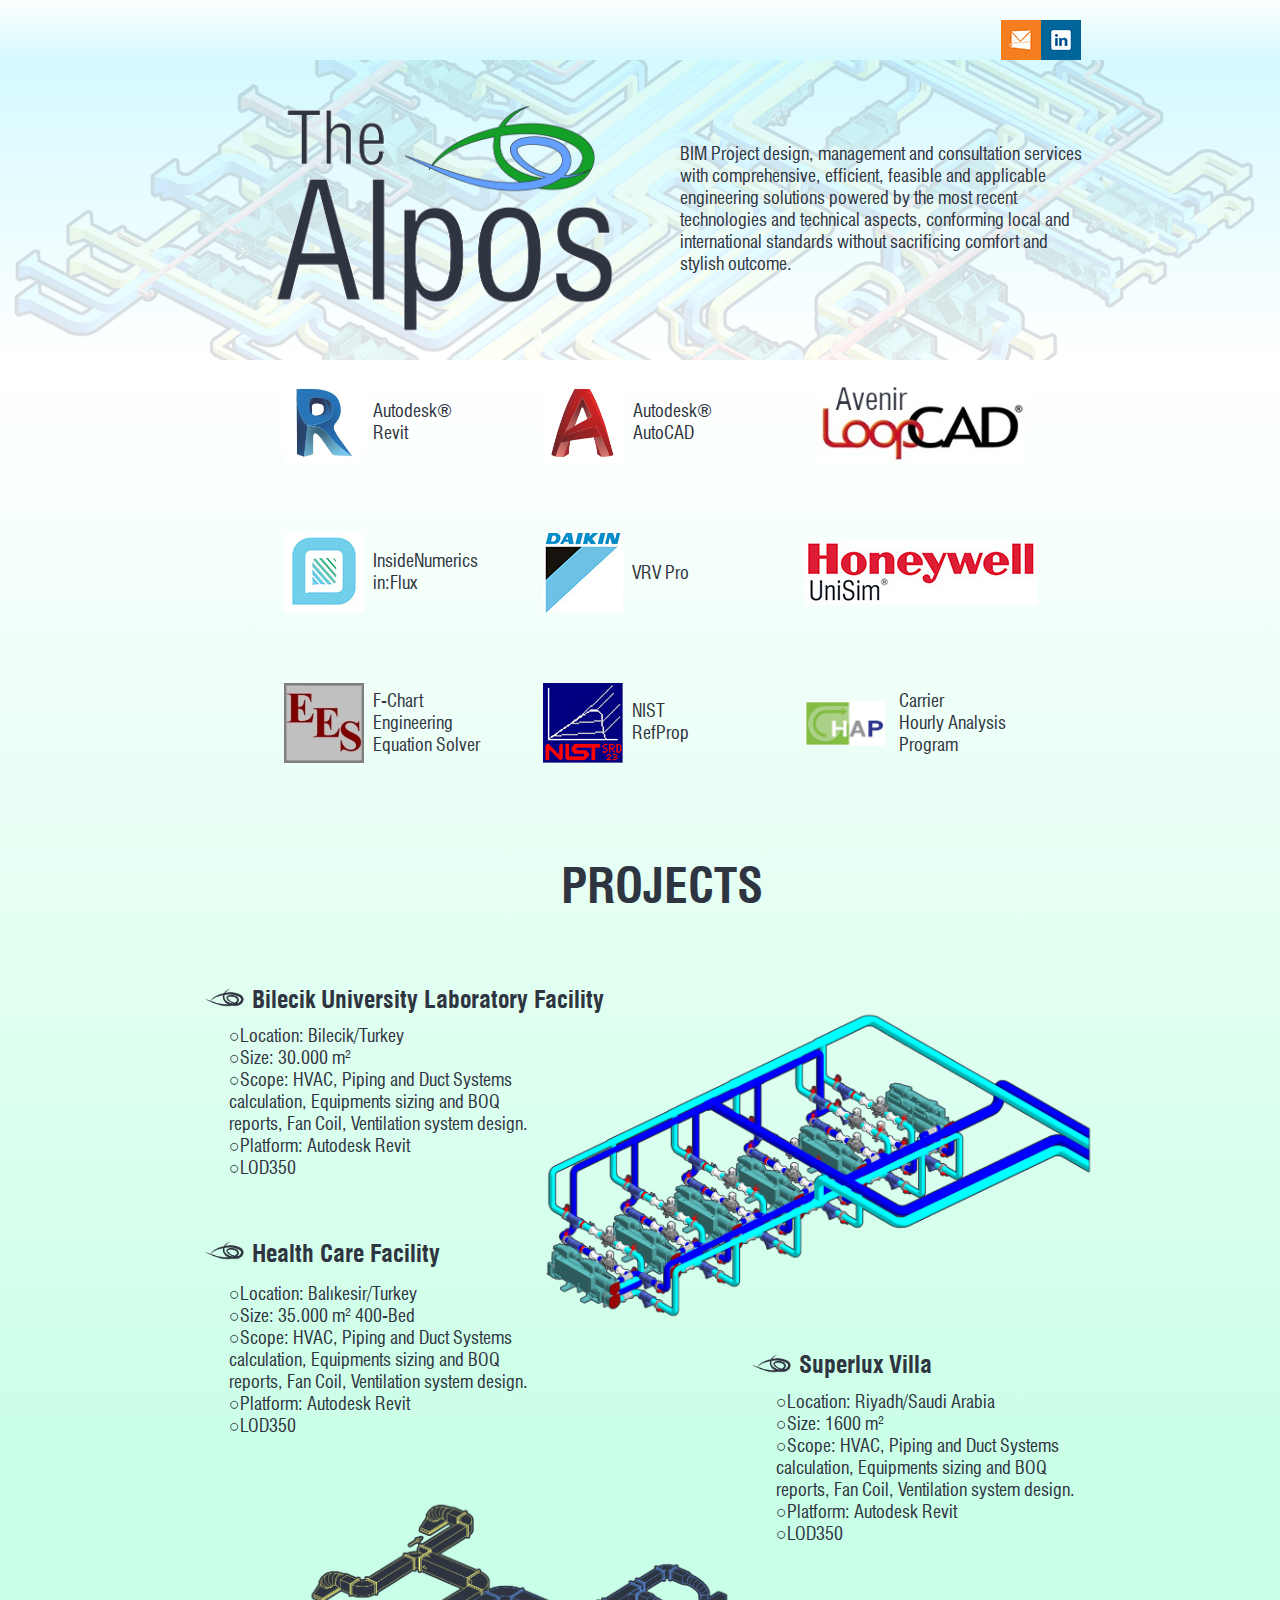
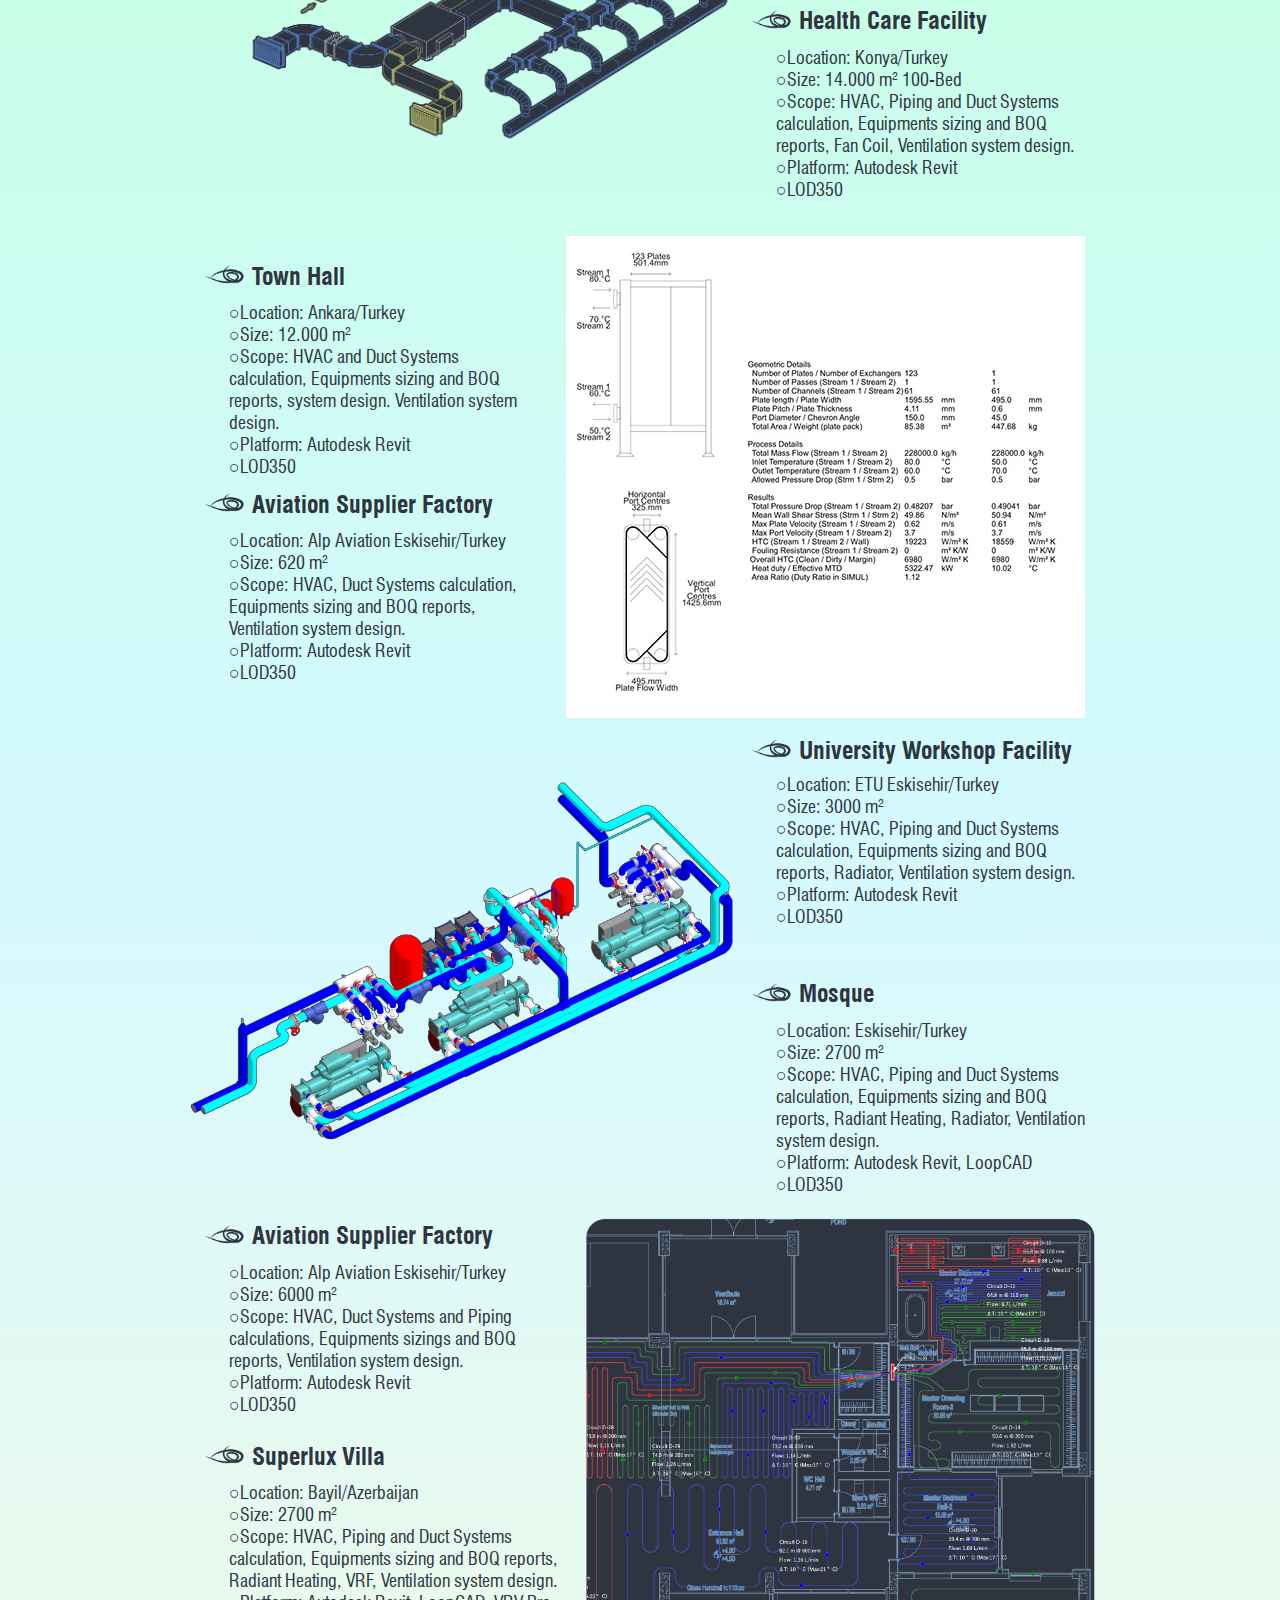
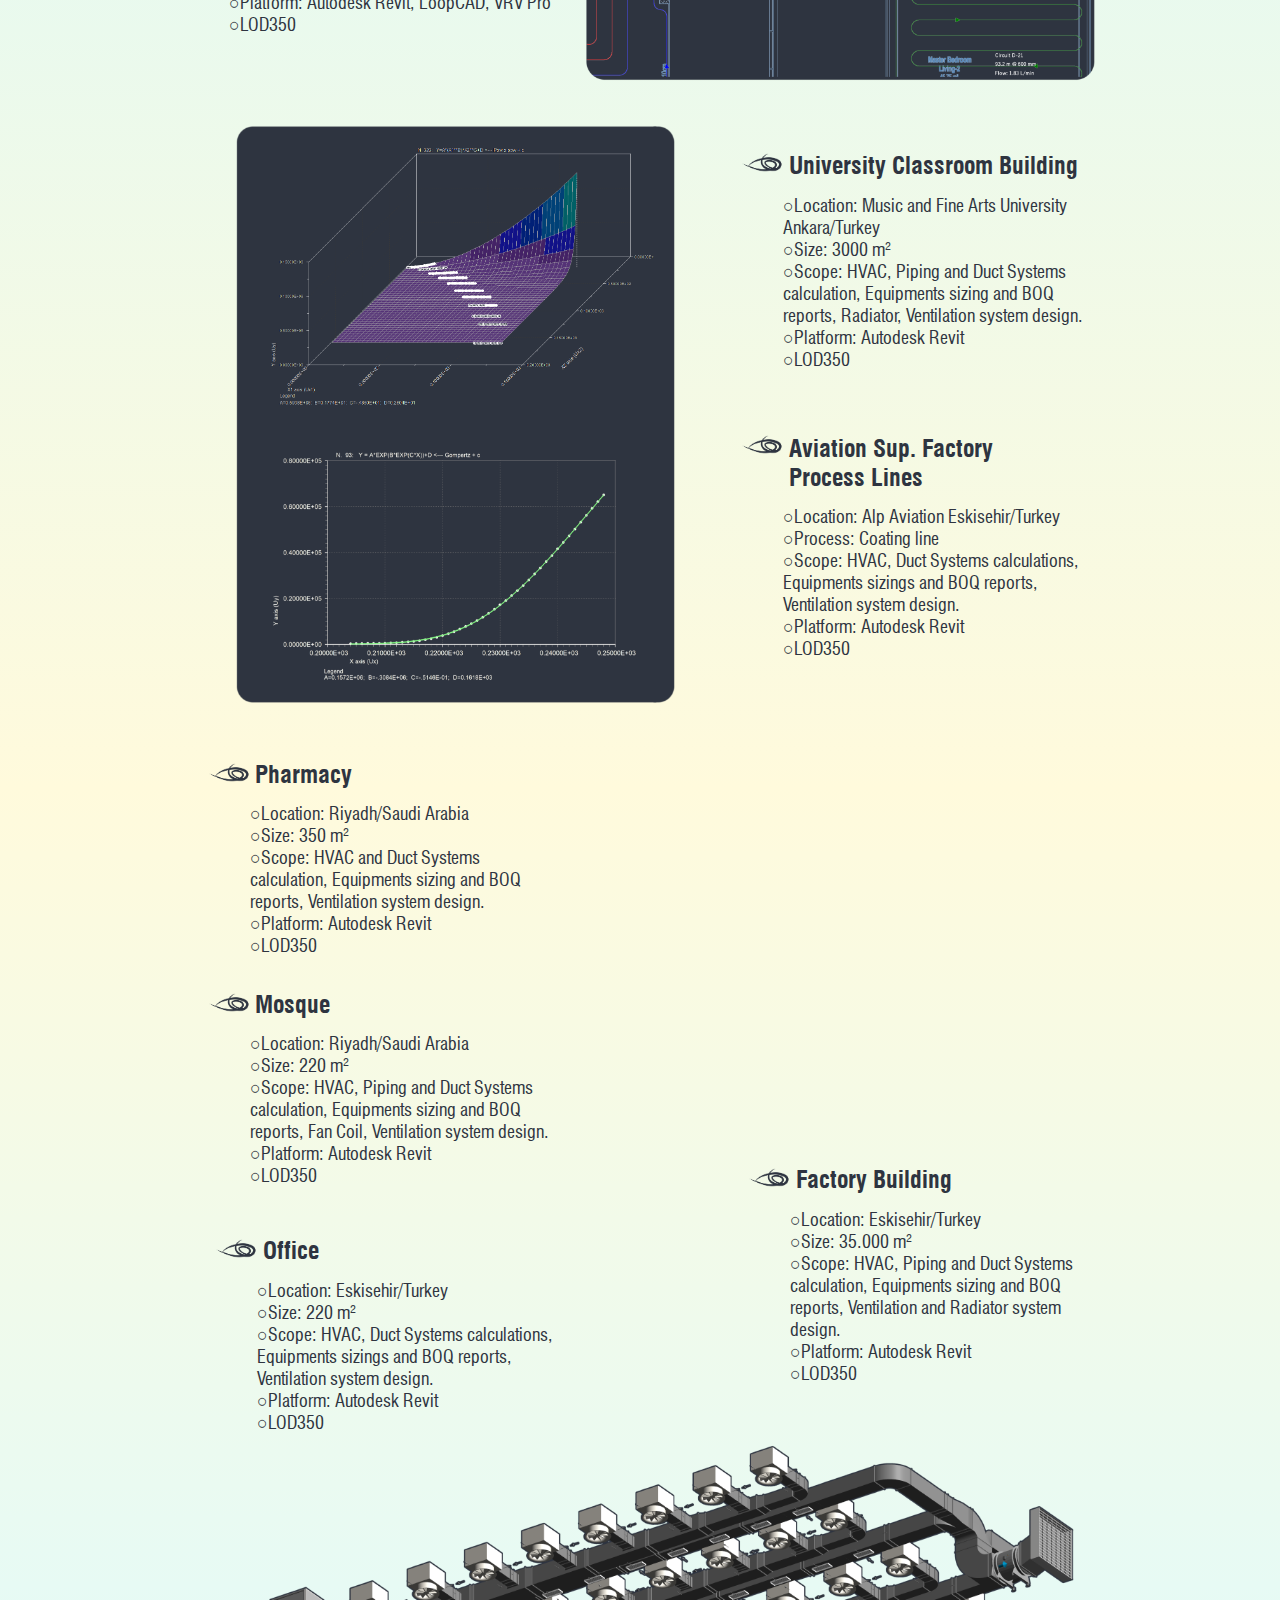
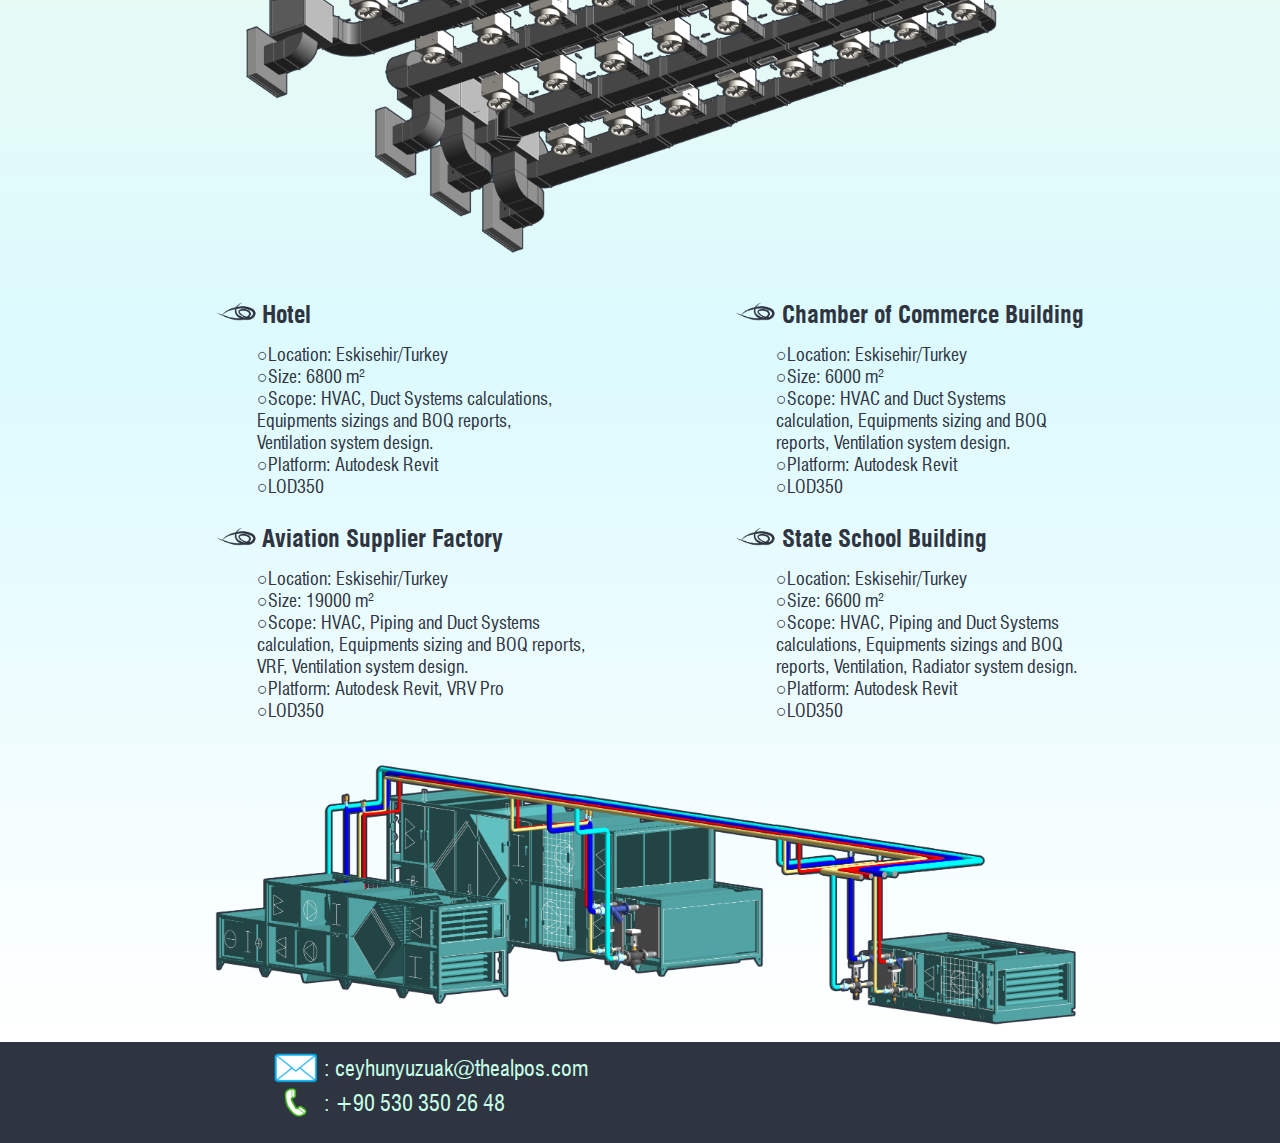
==== commit 30693ad0: "Update index.html" ====
--- a/index.html
+++ b/index.html
@@ -1,490 +1,490 @@
-<!DOCTYPE html>
-<html class="nojs html css_verticalspacer" lang="en-GB">
- <head>
-
-  <meta http-equiv="Content-type" content="text/html;charset=UTF-8"/>
-  <meta name="generator" content="2018.1.1.386"/>
-  <meta name="viewport" content="width=device-width, initial-scale=1.0"/>
-  
-  <script type="text/javascript">
-   // Update the 'nojs'/'js' class on the html node
-document.documentElement.className = document.documentElement.className.replace(/\bnojs\b/g, 'js');
-
-// Check that all required assets are uploaded and up-to-date
-if(typeof Muse == "undefined") window.Muse = {}; window.Muse.assets = {"required":["museutils.js", "museconfig.js", "jquery.watch.js", "jquery.musepolyfill.bgsize.js", "require.js", "index.css"], "outOfDate":[]};
-</script>
-  
-  <title>Home</title>
-  <!-- CSS -->
-  <link rel="stylesheet" type="text/css" href="css/site_global.css?crc=483454679"/>
-  <link rel="stylesheet" type="text/css" href="css/master_a-master.css?crc=1472924"/>
-  <link rel="stylesheet" type="text/css" href="css/index.css?crc=3963402627" id="pagesheet"/>
-    <!--/*
-
-*/
--->
- </head>
- <body>
-
-  <div class="clearfix borderbox" id="page"><!-- group -->
-   <div class="clearfix grpelem" id="pu1870"><!-- column -->
-    <div class="browser_width colelem" id="u1870-bw">
-     <div class="gradient" id="u1870"><!-- group -->
-      <div class="clearfix" id="u1870_align_to_page">
-       <a class="nonblock nontext clip_frame grpelem" id="u1840" href="mailto:ceyhunyuzuak@thealpos.com" target="_blank"><!-- image --><img class="block" id="u1840_img" src="images/live%20hotmail%2001.jpg?crc=295805287" alt="" title="e-mail" data-heightwidthratio="1" data-image-width="40" data-image-height="40"/></a>
-       <a class="nonblock nontext clip_frame grpelem" id="u1838" href="https://www.linkedin.com/in/ceyhunyuzuak/" target="_blank"><!-- image --><img class="block" id="u1838_img" src="images/linked%20in%20alt%2001.jpg?crc=521951868" alt="" title="Linkedin" data-heightwidthratio="1" data-image-width="40" data-image-height="40"/></a>
-      </div>
-     </div>
-    </div>
-    <div class="clearfix colelem" id="pu218"><!-- group -->
-     <div class="browser_width grpelem" id="u218-bw">
-      <div class="gradient" id="u218"><!-- simple frame --></div>
-     </div>
-     <div class="browser_width grpelem" id="u188-bw">
-      <div class="museBGSize" id="u188"><!-- group -->
-       <div class="clearfix" id="u188_align_to_page">
-        <div class="museBGSize grpelem" id="u1194"><!-- simple frame --></div>
-        <div class="h3 clearfix grpelem" id="u181-4"><!-- content -->
-         <h3>BIM Project design, management and consultation services with comprehensive, efficient, feasible and applicable engineering solutions powered by the most recent technologies and technical aspects, conforming local and international standards without sacrificing comfort and stylish outcome.</h3>
-        </div>
-       </div>
-      </div>
-     </div>
-    </div>
-    <div class="clearfix colelem" id="pu1826"><!-- group -->
-     <div class="browser_width grpelem" id="u1826-bw">
-      <div class="gradient" id="u1826"><!-- column -->
-       <div class="clearfix" id="u1826_align_to_page">
-        <div class="position_content" id="u1826_position_content">
-         <div class="clearfix colelem" id="pu1626"><!-- group -->
-          <div class="museBGSize grpelem" id="u1626"><!-- simple frame --></div>
-          <div class="h2 clearfix grpelem" id="u1625-4" data-sizePolicy="fixed" data-pintopage="page_fluidx"><!-- content -->
-           <h2>Mosque</h2>
-          </div>
-         </div>
-         <div class="h3 clearfix colelem" id="u1627-12" data-sizePolicy="fixed" data-pintopage="page_fluidx"><!-- content -->
-          <h3>○Location: Eskisehir/Turkey</h3>
-          <h3>○Size: 2700 m²</h3>
-          <h3>○Scope: HVAC, Piping and Duct Systems calculation, Equipments sizing and BOQ reports, Radiant Heating, Radiator, Ventilation system design.</h3>
-          <h3>○Platform: Autodesk Revit, LoopCAD</h3>
-          <h3>○LOD350</h3>
-         </div>
-         <div class="clearfix colelem" id="pppu1645"><!-- group -->
-          <div class="clearfix grpelem" id="ppu1645"><!-- column -->
-           <div class="clearfix colelem" id="pu1645"><!-- group -->
-            <div class="museBGSize grpelem" id="u1645"><!-- simple frame --></div>
-            <div class="h2 clearfix grpelem" id="u1644-4" data-sizePolicy="fixed" data-pintopage="page_fluidx"><!-- content -->
-             <h2>Aviation Supplier Factory</h2>
-            </div>
-           </div>
-           <div class="h3 clearfix colelem" id="u1646-12" data-sizePolicy="fixed" data-pintopage="page_fluidx"><!-- content -->
-            <h3>○Location: Alp Aviation Eskisehir/Turkey</h3>
-            <h3>○Size: 6000 m²</h3>
-            <h3>○Scope: HVAC, Duct Systems and Piping calculations, Equipments sizings and BOQ reports, Ventilation system design.</h3>
-            <h3>○Platform: Autodesk Revit</h3>
-            <h3>○LOD350</h3>
-           </div>
-           <div class="clearfix colelem" id="pu1654"><!-- group -->
-            <div class="museBGSize grpelem" id="u1654"><!-- simple frame --></div>
-            <div class="h2 clearfix grpelem" id="u1653-4" data-sizePolicy="fixed" data-pintopage="page_fluidx"><!-- content -->
-             <h2>Superlux Villa</h2>
-            </div>
-           </div>
-           <div class="h3 clearfix colelem" id="u1655-12" data-sizePolicy="fixed" data-pintopage="page_fluidx"><!-- content -->
-            <h3>○Location: Bayil/Azerbaijan</h3>
-            <h3>○Size: 2700 m²</h3>
-            <h3>○Scope: HVAC, Piping and Duct Systems calculation, Equipments sizing and BOQ reports, Radiant Heating, VRF, Ventilation system design.</h3>
-            <h3>○Platform: Autodesk Revit, LoopCAD, VRV Pro</h3>
-            <h3>○LOD350</h3>
-           </div>
-          </div>
-          <div class="clip_frame grpelem" id="u1662"><!-- image -->
-           <img class="block" id="u1662_img" src="images/ufh%2001.png?crc=360405433" alt="" data-heightwidthratio="0.9073359073359073" data-image-width="518" data-image-height="470"/>
-          </div>
-         </div>
-         <div class="clearfix colelem" id="pu1698"><!-- group -->
-          <div class="clip_frame grpelem" id="u1698"><!-- image -->
-           <img class="block" id="u1698_img" src="images/diags%2001.png?crc=3881406188" alt="" data-heightwidthratio="1.298901098901099" data-image-width="455" data-image-height="591"/>
-          </div>
-          <div class="clearfix grpelem" id="ppu1673"><!-- column -->
-           <div class="clearfix colelem" id="pu1673"><!-- group -->
-            <div class="museBGSize grpelem" id="u1673"><!-- simple frame --></div>
-            <div class="h2 clearfix grpelem" id="u1672-4" data-sizePolicy="fixed" data-pintopage="page_fluidx"><!-- content -->
-             <h2>University Classroom Building</h2>
-            </div>
-           </div>
-           <div class="h3 clearfix colelem" id="u1674-14" data-sizePolicy="fixed" data-pintopage="page_fluidx"><!-- content -->
-            <h3>○Location: Music and Fine Arts University</h3>
-            <h3>Ankara/Turkey</h3>
-            <h3>○Size: 3000 m²</h3>
-            <h3>○Scope: HVAC, Piping and Duct Systems calculation, Equipments sizing and BOQ reports, Radiator, Ventilation system design.</h3>
-            <h3>○Platform: Autodesk Revit</h3>
-            <h3>○LOD350</h3>
-           </div>
-           <div class="clearfix colelem" id="pu1682"><!-- group -->
-            <div class="museBGSize grpelem" id="u1682"><!-- simple frame --></div>
-            <div class="h2 clearfix grpelem" id="u1681-6" data-sizePolicy="fixed" data-pintopage="page_fluidx"><!-- content -->
-             <h2>Aviation Sup. Factory</h2>
-             <h2>Process Lines</h2>
-            </div>
-           </div>
-           <div class="h3 clearfix colelem" id="u1683-12" data-sizePolicy="fixed" data-pintopage="page_fluidx"><!-- content -->
-            <h3>○Location: Alp Aviation Eskisehir/Turkey</h3>
-            <h3>○Process: Coating line</h3>
-            <h3>○Scope: HVAC, Duct Systems calculations, Equipments sizings and BOQ reports, Ventilation system design.</h3>
-            <h3>○Platform: Autodesk Revit</h3>
-            <h3>○LOD350</h3>
-           </div>
-          </div>
-         </div>
-         <div class="clearfix colelem" id="pu1709"><!-- group -->
-          <div class="museBGSize grpelem" id="u1709"><!-- simple frame --></div>
-          <div class="h2 clearfix grpelem" id="u1708-4" data-sizePolicy="fixed" data-pintopage="page_fluidx"><!-- content -->
-           <h2>Pharmacy</h2>
-          </div>
-         </div>
-        </div>
-       </div>
-      </div>
-     </div>
-     <div class="browser_width grpelem" id="u1823-bw">
-      <div class="gradient" id="u1823"><!-- group -->
-       <div class="clearfix" id="u1823_align_to_page">
-        <div class="clearfix grpelem" id="ppu1580"><!-- column -->
-         <div class="clearfix colelem" id="pu1580"><!-- group -->
-          <div class="museBGSize grpelem" id="u1580"><!-- simple frame --></div>
-          <div class="h2 clearfix grpelem" id="u1579-4" data-sizePolicy="fixed" data-pintopage="page_fluidx"><!-- content -->
-           <h2>Town Hall</h2>
-          </div>
-         </div>
-         <div class="h3 clearfix colelem" id="u1581-12" data-sizePolicy="fixed" data-pintopage="page_fluidx"><!-- content -->
-          <h3>○Location: Ankara/Turkey</h3>
-          <h3>○Size: 12.000 m²</h3>
-          <h3>○Scope: HVAC and Duct Systems calculation, Equipments sizing and BOQ reports, system design. Ventilation system design.</h3>
-          <h3>○Platform: Autodesk Revit</h3>
-          <h3>○LOD350</h3>
-         </div>
-         <div class="clearfix colelem" id="pu1589"><!-- group -->
-          <div class="museBGSize grpelem" id="u1589"><!-- simple frame --></div>
-          <div class="h2 clearfix grpelem" id="u1588-4" data-sizePolicy="fixed" data-pintopage="page_fluidx"><!-- content -->
-           <h2>Aviation Supplier Factory</h2>
-          </div>
-         </div>
-         <div class="h3 clearfix colelem" id="u1590-12" data-sizePolicy="fixed" data-pintopage="page_fluidx"><!-- content -->
-          <h3>○Location: Alp Aviation Eskisehir/Turkey</h3>
-          <h3>○Size: 620 m²</h3>
-          <h3>○Scope: HVAC, Duct Systems calculation, Equipments sizing and BOQ reports, Ventilation system design.</h3>
-          <h3>○Platform: Autodesk Revit</h3>
-          <h3>○LOD350</h3>
-         </div>
-        </div>
-        <div class="clearfix grpelem" id="ppu1551"><!-- column -->
-         <div class="clearfix colelem" id="pu1551"><!-- group -->
-          <div class="museBGSize grpelem" id="u1551"><!-- simple frame --></div>
-          <div class="h2 clearfix grpelem" id="u1550-4" data-sizePolicy="fixed" data-pintopage="page_fluidx"><!-- content -->
-           <h2>Health Care Facility</h2>
-          </div>
-         </div>
-         <div class="h3 clearfix colelem" id="u1552-12" data-sizePolicy="fixed" data-pintopage="page_fluidx"><!-- content -->
-          <h3>○Location: Konya/Turkey</h3>
-          <h3>○Size: 14.000 m² 100-Bed</h3>
-          <h3>○Scope: HVAC, Piping and Duct Systems calculation, Equipments sizing and BOQ reports, Fan Coil, Ventilation system design.</h3>
-          <h3>○Platform: Autodesk Revit</h3>
-          <h3>○LOD350</h3>
-         </div>
-         <div class="clip_frame colelem" id="u1597"><!-- image -->
-          <img class="block" id="u1597_img" src="images/phexvh%2001.jpg?crc=47115962" alt="" data-heightwidthratio="0.928709055876686" data-image-width="519" data-image-height="482"/>
-         </div>
-         <div class="clearfix colelem" id="pu1617"><!-- group -->
-          <div class="museBGSize grpelem" id="u1617"><!-- simple frame --></div>
-          <div class="h2 clearfix grpelem" id="u1616-4" data-sizePolicy="fixed" data-pintopage="page_fluidx"><!-- content -->
-           <h2>University Workshop Facility</h2>
-          </div>
-         </div>
-        </div>
-       </div>
-      </div>
-     </div>
-     <div class="browser_width grpelem" id="u1819-bw">
-      <div class="gradient" id="u1819"><!-- column -->
-       <div class="clearfix" id="u1819_align_to_page">
-        <div class="position_content" id="u1819_position_content">
-         <div class="clearfix colelem" id="pu1235"><!-- group -->
-          <div class="museBGSize grpelem" id="u1235"><!-- simple frame --></div>
-          <div class="h3 clearfix grpelem" id="u269-6" data-sizePolicy="fluidWidth" data-pintopage="page_fixedLeft"><!-- content -->
-           <h3>Autodesk®</h3>
-           <h3>Revit</h3>
-          </div>
-          <div class="museBGSize grpelem" id="u1246"><!-- simple frame --></div>
-          <div class="h3 clearfix grpelem" id="u235-6" data-sizePolicy="fluidWidth" data-pintopage="page_fixedCenter"><!-- content -->
-           <h3>Autodesk®</h3>
-           <h3>AutoCAD</h3>
-          </div>
-          <div class="museBGSize grpelem" id="u1249"><!-- simple frame --></div>
-         </div>
-         <div class="clearfix colelem" id="pu1268"><!-- group -->
-          <div class="museBGSize grpelem" id="u1268"><!-- simple frame --></div>
-          <div class="h3 clearfix grpelem" id="u1279-6" data-sizePolicy="fluidWidth" data-pintopage="page_fixedLeft"><!-- content -->
-           <h3>InsideNumerics</h3>
-           <h3>in:Flux</h3>
-          </div>
-          <div class="museBGSize grpelem" id="u1285"><!-- simple frame --></div>
-          <div class="h3 clearfix grpelem" id="u1286-4" data-sizePolicy="fluidWidth" data-pintopage="page_fixedLeft"><!-- content -->
-           <h3>VRV Pro</h3>
-          </div>
-          <div class="museBGSize grpelem" id="u1299"><!-- simple frame --></div>
-         </div>
-         <div class="clearfix colelem" id="pu1310"><!-- group -->
-          <div class="museBGSize grpelem" id="u1310"><!-- simple frame --></div>
-          <div class="h3 clearfix grpelem" id="u1311-6" data-sizePolicy="fluidWidth" data-pintopage="page_fixedLeft"><!-- content -->
-           <h3>F-Chart</h3>
-           <h3>Engineering Equation Solver</h3>
-          </div>
-          <div class="museBGSize grpelem" id="u1324"><!-- simple frame --></div>
-          <div class="h3 clearfix grpelem" id="u1325-6" data-sizePolicy="fluidWidth" data-pintopage="page_fixedLeft"><!-- content -->
-           <h3>NIST</h3>
-           <h3>RefProp</h3>
-          </div>
-          <div class="museBGSize grpelem" id="u1341"><!-- simple frame --></div>
-          <div class="h3 clearfix grpelem" id="u1342-6" data-sizePolicy="fluidWidth" data-pintopage="page_fixedLeft"><!-- content -->
-           <h3>Carrier</h3>
-           <h3>Hourly Analysis Program</h3>
-          </div>
-         </div>
-         <div class="h1 clearfix colelem" id="u1357-4" data-sizePolicy="fluidWidth" data-pintopage="page_fixedLeft"><!-- content -->
-          <h1>PROJECTS</h1>
-         </div>
-         <div class="clearfix colelem" id="pu1363-4"><!-- group -->
-          <div class="h2 clearfix grpelem" id="u1363-4" data-sizePolicy="fixed" data-pintopage="page_fluidx"><!-- content -->
-           <h2>Bilecik University Laboratory Facility</h2>
-          </div>
-          <div class="museBGSize grpelem" id="u1378"><!-- simple frame --></div>
-          <div class="h3 clearfix grpelem" id="u1390-12" data-sizePolicy="fixed" data-pintopage="page_fluidx"><!-- content -->
-           <h3>○Location: Bilecik/Turkey</h3>
-           <h3>○Size: 30.000 m²</h3>
-           <h3>○Scope: HVAC, Piping and Duct Systems calculation, Equipments sizing and BOQ reports, Fan Coil, Ventilation system design.</h3>
-           <h3>○Platform: Autodesk Revit</h3>
-           <h3>○LOD350</h3>
-          </div>
-          <div class="h2 clearfix grpelem" id="u1399-4" data-sizePolicy="fixed" data-pintopage="page_fluidx"><!-- content -->
-           <h2>Health Care Facility</h2>
-          </div>
-          <div class="museBGSize grpelem" id="u1400"><!-- simple frame --></div>
-          <div class="h3 clearfix grpelem" id="u1401-12" data-sizePolicy="fixed" data-pintopage="page_fluidx"><!-- content -->
-           <h3>○Location: Balıkesir/Turkey</h3>
-           <h3>○Size: 35.000 m² 400-Bed</h3>
-           <h3>○Scope: HVAC, Piping and Duct Systems calculation, Equipments sizing and BOQ reports, Fan Coil, Ventilation system design.</h3>
-           <h3>○Platform: Autodesk Revit</h3>
-           <h3>○LOD350</h3>
-          </div>
-          <div class="h2 clearfix grpelem" id="u1538-4" data-sizePolicy="fixed" data-pintopage="page_fluidx"><!-- content -->
-           <h2>Superlux Villa</h2>
-          </div>
-          <div class="museBGSize grpelem" id="u1539"><!-- simple frame --></div>
-          <div class="h3 clearfix grpelem" id="u1540-12" data-sizePolicy="fixed" data-pintopage="page_fluidx"><!-- content -->
-           <h3>○Location: Riyadh/Saudi Arabia</h3>
-           <h3>○Size: 1600 m²</h3>
-           <h3>○Scope: HVAC, Piping and Duct Systems calculation, Equipments sizing and BOQ reports, Fan Coil, Ventilation system design.</h3>
-           <h3>○Platform: Autodesk Revit</h3>
-           <h3>○LOD350</h3>
-          </div>
-          <div class="clip_frame grpelem" id="u1569"><!-- image -->
-           <img class="block" id="u1569_img" src="images/bdh%2001.png?crc=4030034281" alt="" data-heightwidthratio="0.5671378091872792" data-image-width="566" data-image-height="321"/>
-          </div>
-         </div>
-        </div>
-       </div>
-      </div>
-     </div>
-     <div class="clip_frame grpelem" id="u1559"><!-- image -->
-      <img class="block" id="u1559_img" src="images/tohm%2001.png?crc=3773069128" alt="" data-heightwidthratio="0.5140562248995983" data-image-width="498" data-image-height="256"/>
-     </div>
-     <div class="h3 clearfix grpelem" id="u1618-12" data-sizePolicy="fixed" data-pintopage="page_fluidx"><!-- content -->
-      <h3>○Location: ETU Eskisehir/Turkey</h3>
-      <h3>○Size: 3000 m²</h3>
-      <h3>○Scope: HVAC, Piping and Duct Systems calculation, Equipments sizing and BOQ reports, Radiator, Ventilation system design.</h3>
-      <h3>○Platform: Autodesk Revit</h3>
-      <h3>○LOD350</h3>
-     </div>
-     <div class="clip_frame grpelem" id="u1634"><!-- image -->
-      <img class="block" id="u1634_img" src="images/alp05%2001.png?crc=492535186" alt="" data-heightwidthratio="0.6577540106951871" data-image-width="561" data-image-height="369"/>
-     </div>
-    </div>
-    <div class="clearfix colelem" id="pu1831"><!-- group -->
-     <div class="browser_width grpelem" id="u1831-bw">
-      <div class="gradient" id="u1831"><!-- column -->
-       <div class="clearfix" id="u1831_align_to_page">
-        <div class="h3 clearfix colelem" id="u1710-12" data-sizePolicy="fixed" data-pintopage="page_fluidx"><!-- content -->
-         <h3>○Location: Riyadh/Saudi Arabia</h3>
-         <h3>○Size: 350 m²</h3>
-         <h3>○Scope: HVAC and Duct Systems calculation, Equipments sizing and BOQ reports, Ventilation system design.</h3>
-         <h3>○Platform: Autodesk Revit</h3>
-         <h3>○LOD350</h3>
-        </div>
-        <div class="clearfix colelem" id="pu1718"><!-- group -->
-         <div class="museBGSize grpelem" id="u1718"><!-- simple frame --></div>
-         <div class="h2 clearfix grpelem" id="u1717-4" data-sizePolicy="fixed" data-pintopage="page_fluidx"><!-- content -->
-          <h2>Mosque</h2>
-         </div>
-        </div>
-        <div class="clearfix colelem" id="pu1719-12"><!-- group -->
-         <div class="h3 clearfix grpelem" id="u1719-12" data-sizePolicy="fixed" data-pintopage="page_fluidx"><!-- content -->
-          <h3>○Location: Riyadh/Saudi Arabia</h3>
-          <h3>○Size: 220 m²</h3>
-          <h3>○Scope: HVAC, Piping and Duct Systems calculation, Equipments sizing and BOQ reports, Fan Coil, Ventilation system design.</h3>
-          <h3>○Platform: Autodesk Revit</h3>
-          <h3>○LOD350</h3>
-         </div>
-         <div class="museBGSize grpelem" id="u1746"><!-- simple frame --></div>
-         <div class="h2 clearfix grpelem" id="u1745-4" data-sizePolicy="fixed" data-pintopage="page_fluidx"><!-- content -->
-          <h2>Factory Building</h2>
-         </div>
-        </div>
-        <div class="clearfix colelem" id="pppu1737"><!-- group -->
-         <div class="clearfix grpelem" id="ppu1737"><!-- column -->
-          <div class="clearfix colelem" id="pu1737"><!-- group -->
-           <div class="museBGSize grpelem" id="u1737"><!-- simple frame --></div>
-           <div class="h2 clearfix grpelem" id="u1736-4" data-sizePolicy="fixed" data-pintopage="page_fluidx"><!-- content -->
-            <h2>Office</h2>
-           </div>
-          </div>
-          <div class="h3 clearfix colelem" id="u1738-12" data-sizePolicy="fixed" data-pintopage="page_fluidx"><!-- content -->
-           <h3>○Location: Eskisehir/Turkey</h3>
-           <h3>○Size: 220 m²</h3>
-           <h3>○Scope: HVAC, Duct Systems calculations, Equipments sizings and BOQ reports, Ventilation system design.</h3>
-           <h3>○Platform: Autodesk Revit</h3>
-           <h3>○LOD350</h3>
-          </div>
-         </div>
-         <div class="h3 clearfix grpelem" id="u1747-12" data-sizePolicy="fixed" data-pintopage="page_fluidx"><!-- content -->
-          <h3>○Location: Eskisehir/Turkey</h3>
-          <h3>○Size: 35.000 m²</h3>
-          <h3>○Scope: HVAC, Piping and Duct Systems calculation, Equipments sizing and BOQ reports, Ventilation and Radiator system design.</h3>
-          <h3>○Platform: Autodesk Revit</h3>
-          <h3>○LOD350</h3>
-         </div>
-        </div>
-        <div class="clip_frame colelem" id="u1754"><!-- image -->
-         <img class="block" id="u1754_img" src="images/alpch%2001.png?crc=4038776668" alt="" data-heightwidthratio="0.502375296912114" data-image-width="842" data-image-height="423"/>
-        </div>
-        <div class="clearfix colelem" id="pu1784"><!-- group -->
-         <div class="museBGSize grpelem" id="u1784"><!-- simple frame --></div>
-         <div class="h2 clearfix grpelem" id="u1783-4" data-sizePolicy="fixed" data-pintopage="page_fluidx"><!-- content -->
-          <h2>Hotel</h2>
-         </div>
-         <div class="museBGSize grpelem" id="u1765"><!-- simple frame --></div>
-         <div class="h2 clearfix grpelem" id="u1764-4" data-sizePolicy="fixed" data-pintopage="page_fluidx"><!-- content -->
-          <h2>Chamber of Commerce Building</h2>
-         </div>
-        </div>
-       </div>
-      </div>
-     </div>
-     <div class="clip_frame grpelem" id="u1726"><!-- image -->
-      <img class="block" id="u1726_img" src="images/bdh%2002.png?crc=297842528" alt="" data-heightwidthratio="0.6101694915254238" data-image-width="590" data-image-height="360"/>
-     </div>
-    </div>
-    <div class="clearfix colelem" id="pu1835"><!-- group -->
-     <div class="browser_width grpelem" id="u1835-bw">
-      <div class="gradient" id="u1835"><!-- column -->
-       <div class="clearfix" id="u1835_align_to_page">
-        <div class="clearfix colelem" id="pu1793"><!-- group -->
-         <div class="museBGSize grpelem" id="u1793"><!-- simple frame --></div>
-         <div class="h2 clearfix grpelem" id="u1792-4" data-sizePolicy="fixed" data-pintopage="page_fluidx"><!-- content -->
-          <h2>Aviation Supplier Factory</h2>
-         </div>
-         <div class="museBGSize grpelem" id="u1811"><!-- simple frame --></div>
-         <div class="h2 clearfix grpelem" id="u1810-4" data-sizePolicy="fixed" data-pintopage="page_fluidx"><!-- content -->
-          <h2>State School Building</h2>
-         </div>
-        </div>
-        <div class="clearfix colelem" id="pu1794-12"><!-- group -->
-         <div class="h3 clearfix grpelem" id="u1794-12" data-sizePolicy="fixed" data-pintopage="page_fluidx"><!-- content -->
-          <h3>○Location: Eskisehir/Turkey</h3>
-          <h3>○Size: 12000 m²</h3>
-          <h3>○Scope: HVAC, Piping and Duct Systems calculation, Equipments sizing and BOQ reports, VRF, Ventilation system design.</h3>
-          <h3>○Platform: Autodesk Revit, VRV Pro</h3>
-          <h3>○LOD350</h3>
-         </div>
-         <div class="h3 clearfix grpelem" id="u1812-12" data-sizePolicy="fixed" data-pintopage="page_fluidx"><!-- content -->
-          <h3>○Location: Eskisehir/Turkey</h3>
-          <h3>○Size: 6600 m²</h3>
-          <h3>○Scope: HVAC, Piping and Duct Systems calculations, Equipments sizings and BOQ reports, Ventilation, Radiator system design.</h3>
-          <h3>○Platform: Autodesk Revit</h3>
-          <h3>○LOD350</h3>
-         </div>
-        </div>
-        <div class="clip_frame colelem" id="u1773"><!-- image -->
-         <img class="block" id="u1773_img" src="images/alp%2001.png?crc=113170794" alt="" data-heightwidthratio="0.3127853881278539" data-image-width="876" data-image-height="274"/>
-        </div>
-       </div>
-      </div>
-     </div>
-     <div class="h3 clearfix grpelem" id="u1766-12" data-sizePolicy="fixed" data-pintopage="page_fluidx"><!-- content -->
-      <h3>○Location: Eskisehir/Turkey</h3>
-      <h3>○Size: 6000 m²</h3>
-      <h3>○Scope: HVAC and Duct Systems calculation, Equipments sizing and BOQ reports, Ventilation system design.</h3>
-      <h3>○Platform: Autodesk Revit</h3>
-      <h3>○LOD350</h3>
-     </div>
-     <div class="h3 clearfix grpelem" id="u1785-12" data-sizePolicy="fixed" data-pintopage="page_fluidx"><!-- content -->
-      <h3>○Location: Eskisehir/Turkey</h3>
-      <h3>○Size: 6800 m²</h3>
-      <h3>○Scope: HVAC, Duct Systems calculations, Equipments sizings and BOQ reports, Ventilation system design.</h3>
-      <h3>○Platform: Autodesk Revit</h3>
-      <h3>○LOD350</h3>
-     </div>
-    </div>
-   </div>
-   <div class="verticalspacer" data-offset-top="5841" data-content-above-spacer="5841" data-content-below-spacer="101" data-sizePolicy="fixed" data-pintopage="page_fixedLeft"></div>
-   <div class="browser_width grpelem" id="u1914-bw">
-    <div id="u1914"><!-- group -->
-     <div class="clearfix" id="u1914_align_to_page">
-      <div class="clearfix grpelem" id="pu1901"><!-- column -->
-       <div class="clip_frame colelem" id="u1901"><!-- image -->
-        <img class="block" id="u1901_img" src="images/mail%20icon%2001.png?crc=3896040465" alt="" data-heightwidthratio="0.6818181818181818" data-image-width="44" data-image-height="30"/>
-       </div>
-       <div class="clip_frame colelem" id="u1887"><!-- image -->
-        <img class="block" id="u1887_img" src="images/phone%20icon%2001.png?crc=15889097" alt="" data-heightwidthratio="1.2608695652173914" data-image-width="23" data-image-height="29"/>
-       </div>
-      </div>
-      <div class="clearfix grpelem" id="pu1876-4"><!-- column -->
-       <div class="clearfix colelem" id="u1876-4"><!-- content -->
-        <h2>: ceyhunyuzuak@thealpos.com</h2>
-       </div>
-       <div class="clearfix colelem" id="u1911-4"><!-- content -->
-        <h2>: +90 530 350 26 48</h2>
-       </div>
-      </div>
-     </div>
-    </div>
-   </div>
-  </div>
-  <!-- Other scripts -->
-  <script type="text/javascript">
-   // Decide whether to suppress missing file error or not based on preference setting
-var suppressMissingFileError = false
-</script>
-  <script type="text/javascript">
+<!DOCTYPE html>
+<html class="nojs html css_verticalspacer" lang="en-GB">
+ <head>
+
+  <meta http-equiv="Content-type" content="text/html;charset=UTF-8"/>
+  <meta name="generator" content="2018.1.1.386"/>
+  <meta name="viewport" content="width=device-width, initial-scale=1.0"/>
+  
+  <script type="text/javascript">
+   // Update the 'nojs'/'js' class on the html node
+document.documentElement.className = document.documentElement.className.replace(/\bnojs\b/g, 'js');
+
+// Check that all required assets are uploaded and up-to-date
+if(typeof Muse == "undefined") window.Muse = {}; window.Muse.assets = {"required":["museutils.js", "museconfig.js", "jquery.watch.js", "jquery.musepolyfill.bgsize.js", "require.js", "index.css"], "outOfDate":[]};
+</script>
+  
+  <title>Home</title>
+  <!-- CSS -->
+  <link rel="stylesheet" type="text/css" href="css/site_global.css?crc=483454679"/>
+  <link rel="stylesheet" type="text/css" href="css/master_a-master.css?crc=1472924"/>
+  <link rel="stylesheet" type="text/css" href="css/index.css?crc=3963402627" id="pagesheet"/>
+    <!--/*
+
+*/
+-->
+ </head>
+ <body>
+
+  <div class="clearfix borderbox" id="page"><!-- group -->
+   <div class="clearfix grpelem" id="pu1870"><!-- column -->
+    <div class="browser_width colelem" id="u1870-bw">
+     <div class="gradient" id="u1870"><!-- group -->
+      <div class="clearfix" id="u1870_align_to_page">
+       <a class="nonblock nontext clip_frame grpelem" id="u1840" href="mailto:ceyhunyuzuak@thealpos.com" target="_blank"><!-- image --><img class="block" id="u1840_img" src="images/live%20hotmail%2001.jpg?crc=295805287" alt="" title="e-mail" data-heightwidthratio="1" data-image-width="40" data-image-height="40"/></a>
+       <a class="nonblock nontext clip_frame grpelem" id="u1838" href="https://www.linkedin.com/in/ceyhunyuzuak/" target="_blank"><!-- image --><img class="block" id="u1838_img" src="images/linked%20in%20alt%2001.jpg?crc=521951868" alt="" title="Linkedin" data-heightwidthratio="1" data-image-width="40" data-image-height="40"/></a>
+      </div>
+     </div>
+    </div>
+    <div class="clearfix colelem" id="pu218"><!-- group -->
+     <div class="browser_width grpelem" id="u218-bw">
+      <div class="gradient" id="u218"><!-- simple frame --></div>
+     </div>
+     <div class="browser_width grpelem" id="u188-bw">
+      <div class="museBGSize" id="u188"><!-- group -->
+       <div class="clearfix" id="u188_align_to_page">
+        <div class="museBGSize grpelem" id="u1194"><!-- simple frame --></div>
+        <div class="h3 clearfix grpelem" id="u181-4"><!-- content -->
+         <h3>BIM Project design, management and consultation services with comprehensive, efficient, feasible and applicable engineering solutions powered by the most recent technologies and technical aspects, conforming local and international standards without sacrificing comfort and stylish outcome.</h3>
+        </div>
+       </div>
+      </div>
+     </div>
+    </div>
+    <div class="clearfix colelem" id="pu1826"><!-- group -->
+     <div class="browser_width grpelem" id="u1826-bw">
+      <div class="gradient" id="u1826"><!-- column -->
+       <div class="clearfix" id="u1826_align_to_page">
+        <div class="position_content" id="u1826_position_content">
+         <div class="clearfix colelem" id="pu1626"><!-- group -->
+          <div class="museBGSize grpelem" id="u1626"><!-- simple frame --></div>
+          <div class="h2 clearfix grpelem" id="u1625-4" data-sizePolicy="fixed" data-pintopage="page_fluidx"><!-- content -->
+           <h2>Mosque</h2>
+          </div>
+         </div>
+         <div class="h3 clearfix colelem" id="u1627-12" data-sizePolicy="fixed" data-pintopage="page_fluidx"><!-- content -->
+          <h3>○Location: Eskisehir/Turkey</h3>
+          <h3>○Size: 2700 m²</h3>
+          <h3>○Scope: HVAC, Piping and Duct Systems calculation, Equipments sizing and BOQ reports, Radiant Heating, Radiator, Ventilation system design.</h3>
+          <h3>○Platform: Autodesk Revit, LoopCAD</h3>
+          <h3>○LOD350</h3>
+         </div>
+         <div class="clearfix colelem" id="pppu1645"><!-- group -->
+          <div class="clearfix grpelem" id="ppu1645"><!-- column -->
+           <div class="clearfix colelem" id="pu1645"><!-- group -->
+            <div class="museBGSize grpelem" id="u1645"><!-- simple frame --></div>
+            <div class="h2 clearfix grpelem" id="u1644-4" data-sizePolicy="fixed" data-pintopage="page_fluidx"><!-- content -->
+             <h2>Aviation Supplier Factory</h2>
+            </div>
+           </div>
+           <div class="h3 clearfix colelem" id="u1646-12" data-sizePolicy="fixed" data-pintopage="page_fluidx"><!-- content -->
+            <h3>○Location: Alp Aviation Eskisehir/Turkey</h3>
+            <h3>○Size: 6000 m²</h3>
+            <h3>○Scope: HVAC, Duct Systems and Piping calculations, Equipments sizings and BOQ reports, Ventilation system design.</h3>
+            <h3>○Platform: Autodesk Revit</h3>
+            <h3>○LOD350</h3>
+           </div>
+           <div class="clearfix colelem" id="pu1654"><!-- group -->
+            <div class="museBGSize grpelem" id="u1654"><!-- simple frame --></div>
+            <div class="h2 clearfix grpelem" id="u1653-4" data-sizePolicy="fixed" data-pintopage="page_fluidx"><!-- content -->
+             <h2>Superlux Villa</h2>
+            </div>
+           </div>
+           <div class="h3 clearfix colelem" id="u1655-12" data-sizePolicy="fixed" data-pintopage="page_fluidx"><!-- content -->
+            <h3>○Location: Bayil/Azerbaijan</h3>
+            <h3>○Size: 2700 m²</h3>
+            <h3>○Scope: HVAC, Piping and Duct Systems calculation, Equipments sizing and BOQ reports, Radiant Heating, VRF, Ventilation system design.</h3>
+            <h3>○Platform: Autodesk Revit, LoopCAD, VRV Pro</h3>
+            <h3>○LOD350</h3>
+           </div>
+          </div>
+          <div class="clip_frame grpelem" id="u1662"><!-- image -->
+           <img class="block" id="u1662_img" src="images/ufh%2001.png?crc=360405433" alt="" data-heightwidthratio="0.9073359073359073" data-image-width="518" data-image-height="470"/>
+          </div>
+         </div>
+         <div class="clearfix colelem" id="pu1698"><!-- group -->
+          <div class="clip_frame grpelem" id="u1698"><!-- image -->
+           <img class="block" id="u1698_img" src="images/diags%2001.png?crc=3881406188" alt="" data-heightwidthratio="1.298901098901099" data-image-width="455" data-image-height="591"/>
+          </div>
+          <div class="clearfix grpelem" id="ppu1673"><!-- column -->
+           <div class="clearfix colelem" id="pu1673"><!-- group -->
+            <div class="museBGSize grpelem" id="u1673"><!-- simple frame --></div>
+            <div class="h2 clearfix grpelem" id="u1672-4" data-sizePolicy="fixed" data-pintopage="page_fluidx"><!-- content -->
+             <h2>University Classroom Building</h2>
+            </div>
+           </div>
+           <div class="h3 clearfix colelem" id="u1674-14" data-sizePolicy="fixed" data-pintopage="page_fluidx"><!-- content -->
+            <h3>○Location: Music and Fine Arts University</h3>
+            <h3>Ankara/Turkey</h3>
+            <h3>○Size: 3000 m²</h3>
+            <h3>○Scope: HVAC, Piping and Duct Systems calculation, Equipments sizing and BOQ reports, Radiator, Ventilation system design.</h3>
+            <h3>○Platform: Autodesk Revit</h3>
+            <h3>○LOD350</h3>
+           </div>
+           <div class="clearfix colelem" id="pu1682"><!-- group -->
+            <div class="museBGSize grpelem" id="u1682"><!-- simple frame --></div>
+            <div class="h2 clearfix grpelem" id="u1681-6" data-sizePolicy="fixed" data-pintopage="page_fluidx"><!-- content -->
+             <h2>Aviation Sup. Factory</h2>
+             <h2>Process Lines</h2>
+            </div>
+           </div>
+           <div class="h3 clearfix colelem" id="u1683-12" data-sizePolicy="fixed" data-pintopage="page_fluidx"><!-- content -->
+            <h3>○Location: Alp Aviation Eskisehir/Turkey</h3>
+            <h3>○Process: Coating line</h3>
+            <h3>○Scope: HVAC, Duct Systems calculations, Equipments sizings and BOQ reports, Ventilation system design.</h3>
+            <h3>○Platform: Autodesk Revit</h3>
+            <h3>○LOD350</h3>
+           </div>
+          </div>
+         </div>
+         <div class="clearfix colelem" id="pu1709"><!-- group -->
+          <div class="museBGSize grpelem" id="u1709"><!-- simple frame --></div>
+          <div class="h2 clearfix grpelem" id="u1708-4" data-sizePolicy="fixed" data-pintopage="page_fluidx"><!-- content -->
+           <h2>Pharmacy</h2>
+          </div>
+         </div>
+        </div>
+       </div>
+      </div>
+     </div>
+     <div class="browser_width grpelem" id="u1823-bw">
+      <div class="gradient" id="u1823"><!-- group -->
+       <div class="clearfix" id="u1823_align_to_page">
+        <div class="clearfix grpelem" id="ppu1580"><!-- column -->
+         <div class="clearfix colelem" id="pu1580"><!-- group -->
+          <div class="museBGSize grpelem" id="u1580"><!-- simple frame --></div>
+          <div class="h2 clearfix grpelem" id="u1579-4" data-sizePolicy="fixed" data-pintopage="page_fluidx"><!-- content -->
+           <h2>Town Hall</h2>
+          </div>
+         </div>
+         <div class="h3 clearfix colelem" id="u1581-12" data-sizePolicy="fixed" data-pintopage="page_fluidx"><!-- content -->
+          <h3>○Location: Ankara/Turkey</h3>
+          <h3>○Size: 12.000 m²</h3>
+          <h3>○Scope: HVAC and Duct Systems calculation, Equipments sizing and BOQ reports, system design. Ventilation system design.</h3>
+          <h3>○Platform: Autodesk Revit</h3>
+          <h3>○LOD350</h3>
+         </div>
+         <div class="clearfix colelem" id="pu1589"><!-- group -->
+          <div class="museBGSize grpelem" id="u1589"><!-- simple frame --></div>
+          <div class="h2 clearfix grpelem" id="u1588-4" data-sizePolicy="fixed" data-pintopage="page_fluidx"><!-- content -->
+           <h2>Aviation Supplier Factory</h2>
+          </div>
+         </div>
+         <div class="h3 clearfix colelem" id="u1590-12" data-sizePolicy="fixed" data-pintopage="page_fluidx"><!-- content -->
+          <h3>○Location: Alp Aviation Eskisehir/Turkey</h3>
+          <h3>○Size: 620 m²</h3>
+          <h3>○Scope: HVAC, Duct Systems calculation, Equipments sizing and BOQ reports, Ventilation system design.</h3>
+          <h3>○Platform: Autodesk Revit</h3>
+          <h3>○LOD350</h3>
+         </div>
+        </div>
+        <div class="clearfix grpelem" id="ppu1551"><!-- column -->
+         <div class="clearfix colelem" id="pu1551"><!-- group -->
+          <div class="museBGSize grpelem" id="u1551"><!-- simple frame --></div>
+          <div class="h2 clearfix grpelem" id="u1550-4" data-sizePolicy="fixed" data-pintopage="page_fluidx"><!-- content -->
+           <h2>Health Care Facility</h2>
+          </div>
+         </div>
+         <div class="h3 clearfix colelem" id="u1552-12" data-sizePolicy="fixed" data-pintopage="page_fluidx"><!-- content -->
+          <h3>○Location: Konya/Turkey</h3>
+          <h3>○Size: 14.000 m² 100-Bed</h3>
+          <h3>○Scope: HVAC, Piping and Duct Systems calculation, Equipments sizing and BOQ reports, Fan Coil, Ventilation system design.</h3>
+          <h3>○Platform: Autodesk Revit</h3>
+          <h3>○LOD350</h3>
+         </div>
+         <div class="clip_frame colelem" id="u1597"><!-- image -->
+          <img class="block" id="u1597_img" src="images/phexvh%2001.jpg?crc=47115962" alt="" data-heightwidthratio="0.928709055876686" data-image-width="519" data-image-height="482"/>
+         </div>
+         <div class="clearfix colelem" id="pu1617"><!-- group -->
+          <div class="museBGSize grpelem" id="u1617"><!-- simple frame --></div>
+          <div class="h2 clearfix grpelem" id="u1616-4" data-sizePolicy="fixed" data-pintopage="page_fluidx"><!-- content -->
+           <h2>University Workshop Facility</h2>
+          </div>
+         </div>
+        </div>
+       </div>
+      </div>
+     </div>
+     <div class="browser_width grpelem" id="u1819-bw">
+      <div class="gradient" id="u1819"><!-- column -->
+       <div class="clearfix" id="u1819_align_to_page">
+        <div class="position_content" id="u1819_position_content">
+         <div class="clearfix colelem" id="pu1235"><!-- group -->
+          <div class="museBGSize grpelem" id="u1235"><!-- simple frame --></div>
+          <div class="h3 clearfix grpelem" id="u269-6" data-sizePolicy="fluidWidth" data-pintopage="page_fixedLeft"><!-- content -->
+           <h3>Autodesk®</h3>
+           <h3>Revit</h3>
+          </div>
+          <div class="museBGSize grpelem" id="u1246"><!-- simple frame --></div>
+          <div class="h3 clearfix grpelem" id="u235-6" data-sizePolicy="fluidWidth" data-pintopage="page_fixedCenter"><!-- content -->
+           <h3>Autodesk®</h3>
+           <h3>AutoCAD</h3>
+          </div>
+          <div class="museBGSize grpelem" id="u1249"><!-- simple frame --></div>
+         </div>
+         <div class="clearfix colelem" id="pu1268"><!-- group -->
+          <div class="museBGSize grpelem" id="u1268"><!-- simple frame --></div>
+          <div class="h3 clearfix grpelem" id="u1279-6" data-sizePolicy="fluidWidth" data-pintopage="page_fixedLeft"><!-- content -->
+           <h3>InsideNumerics</h3>
+           <h3>in:Flux</h3>
+          </div>
+          <div class="museBGSize grpelem" id="u1285"><!-- simple frame --></div>
+          <div class="h3 clearfix grpelem" id="u1286-4" data-sizePolicy="fluidWidth" data-pintopage="page_fixedLeft"><!-- content -->
+           <h3>VRV Pro</h3>
+          </div>
+          <div class="museBGSize grpelem" id="u1299"><!-- simple frame --></div>
+         </div>
+         <div class="clearfix colelem" id="pu1310"><!-- group -->
+          <div class="museBGSize grpelem" id="u1310"><!-- simple frame --></div>
+          <div class="h3 clearfix grpelem" id="u1311-6" data-sizePolicy="fluidWidth" data-pintopage="page_fixedLeft"><!-- content -->
+           <h3>F-Chart</h3>
+           <h3>Engineering Equation Solver</h3>
+          </div>
+          <div class="museBGSize grpelem" id="u1324"><!-- simple frame --></div>
+          <div class="h3 clearfix grpelem" id="u1325-6" data-sizePolicy="fluidWidth" data-pintopage="page_fixedLeft"><!-- content -->
+           <h3>NIST</h3>
+           <h3>RefProp</h3>
+          </div>
+          <div class="museBGSize grpelem" id="u1341"><!-- simple frame --></div>
+          <div class="h3 clearfix grpelem" id="u1342-6" data-sizePolicy="fluidWidth" data-pintopage="page_fixedLeft"><!-- content -->
+           <h3>Carrier</h3>
+           <h3>Hourly Analysis Program</h3>
+          </div>
+         </div>
+         <div class="h1 clearfix colelem" id="u1357-4" data-sizePolicy="fluidWidth" data-pintopage="page_fixedLeft"><!-- content -->
+          <h1>PROJECTS</h1>
+         </div>
+         <div class="clearfix colelem" id="pu1363-4"><!-- group -->
+          <div class="h2 clearfix grpelem" id="u1363-4" data-sizePolicy="fixed" data-pintopage="page_fluidx"><!-- content -->
+           <h2>Bilecik University Laboratory Facility</h2>
+          </div>
+          <div class="museBGSize grpelem" id="u1378"><!-- simple frame --></div>
+          <div class="h3 clearfix grpelem" id="u1390-12" data-sizePolicy="fixed" data-pintopage="page_fluidx"><!-- content -->
+           <h3>○Location: Bilecik/Turkey</h3>
+           <h3>○Size: 30.000 m²</h3>
+           <h3>○Scope: HVAC, Piping and Duct Systems calculation, Equipments sizing and BOQ reports, Fan Coil, Ventilation system design.</h3>
+           <h3>○Platform: Autodesk Revit</h3>
+           <h3>○LOD350</h3>
+          </div>
+          <div class="h2 clearfix grpelem" id="u1399-4" data-sizePolicy="fixed" data-pintopage="page_fluidx"><!-- content -->
+           <h2>Health Care Facility</h2>
+          </div>
+          <div class="museBGSize grpelem" id="u1400"><!-- simple frame --></div>
+          <div class="h3 clearfix grpelem" id="u1401-12" data-sizePolicy="fixed" data-pintopage="page_fluidx"><!-- content -->
+           <h3>○Location: Balıkesir/Turkey</h3>
+           <h3>○Size: 35.000 m² 400-Bed</h3>
+           <h3>○Scope: HVAC, Piping and Duct Systems calculation, Equipments sizing and BOQ reports, Fan Coil, Ventilation system design.</h3>
+           <h3>○Platform: Autodesk Revit</h3>
+           <h3>○LOD350</h3>
+          </div>
+          <div class="h2 clearfix grpelem" id="u1538-4" data-sizePolicy="fixed" data-pintopage="page_fluidx"><!-- content -->
+           <h2>Superlux Villa</h2>
+          </div>
+          <div class="museBGSize grpelem" id="u1539"><!-- simple frame --></div>
+          <div class="h3 clearfix grpelem" id="u1540-12" data-sizePolicy="fixed" data-pintopage="page_fluidx"><!-- content -->
+           <h3>○Location: Riyadh/Saudi Arabia</h3>
+           <h3>○Size: 1600 m²</h3>
+           <h3>○Scope: HVAC, Piping and Duct Systems calculation, Equipments sizing and BOQ reports, Fan Coil, Ventilation system design.</h3>
+           <h3>○Platform: Autodesk Revit</h3>
+           <h3>○LOD350</h3>
+          </div>
+          <div class="clip_frame grpelem" id="u1569"><!-- image -->
+           <img class="block" id="u1569_img" src="images/bdh%2001.png?crc=4030034281" alt="" data-heightwidthratio="0.5671378091872792" data-image-width="566" data-image-height="321"/>
+          </div>
+         </div>
+        </div>
+       </div>
+      </div>
+     </div>
+     <div class="clip_frame grpelem" id="u1559"><!-- image -->
+      <img class="block" id="u1559_img" src="images/tohm%2001.png?crc=3773069128" alt="" data-heightwidthratio="0.5140562248995983" data-image-width="498" data-image-height="256"/>
+     </div>
+     <div class="h3 clearfix grpelem" id="u1618-12" data-sizePolicy="fixed" data-pintopage="page_fluidx"><!-- content -->
+      <h3>○Location: ETU Eskisehir/Turkey</h3>
+      <h3>○Size: 3000 m²</h3>
+      <h3>○Scope: HVAC, Piping and Duct Systems calculation, Equipments sizing and BOQ reports, Radiator, Ventilation system design.</h3>
+      <h3>○Platform: Autodesk Revit</h3>
+      <h3>○LOD350</h3>
+     </div>
+     <div class="clip_frame grpelem" id="u1634"><!-- image -->
+      <img class="block" id="u1634_img" src="images/alp05%2001.png?crc=492535186" alt="" data-heightwidthratio="0.6577540106951871" data-image-width="561" data-image-height="369"/>
+     </div>
+    </div>
+    <div class="clearfix colelem" id="pu1831"><!-- group -->
+     <div class="browser_width grpelem" id="u1831-bw">
+      <div class="gradient" id="u1831"><!-- column -->
+       <div class="clearfix" id="u1831_align_to_page">
+        <div class="h3 clearfix colelem" id="u1710-12" data-sizePolicy="fixed" data-pintopage="page_fluidx"><!-- content -->
+         <h3>○Location: Riyadh/Saudi Arabia</h3>
+         <h3>○Size: 350 m²</h3>
+         <h3>○Scope: HVAC and Duct Systems calculation, Equipments sizing and BOQ reports, Ventilation system design.</h3>
+         <h3>○Platform: Autodesk Revit</h3>
+         <h3>○LOD350</h3>
+        </div>
+        <div class="clearfix colelem" id="pu1718"><!-- group -->
+         <div class="museBGSize grpelem" id="u1718"><!-- simple frame --></div>
+         <div class="h2 clearfix grpelem" id="u1717-4" data-sizePolicy="fixed" data-pintopage="page_fluidx"><!-- content -->
+          <h2>Mosque</h2>
+         </div>
+        </div>
+        <div class="clearfix colelem" id="pu1719-12"><!-- group -->
+         <div class="h3 clearfix grpelem" id="u1719-12" data-sizePolicy="fixed" data-pintopage="page_fluidx"><!-- content -->
+          <h3>○Location: Riyadh/Saudi Arabia</h3>
+          <h3>○Size: 220 m²</h3>
+          <h3>○Scope: HVAC, Piping and Duct Systems calculation, Equipments sizing and BOQ reports, Fan Coil, Ventilation system design.</h3>
+          <h3>○Platform: Autodesk Revit</h3>
+          <h3>○LOD350</h3>
+         </div>
+         <div class="museBGSize grpelem" id="u1746"><!-- simple frame --></div>
+         <div class="h2 clearfix grpelem" id="u1745-4" data-sizePolicy="fixed" data-pintopage="page_fluidx"><!-- content -->
+          <h2>Factory Building</h2>
+         </div>
+        </div>
+        <div class="clearfix colelem" id="pppu1737"><!-- group -->
+         <div class="clearfix grpelem" id="ppu1737"><!-- column -->
+          <div class="clearfix colelem" id="pu1737"><!-- group -->
+           <div class="museBGSize grpelem" id="u1737"><!-- simple frame --></div>
+           <div class="h2 clearfix grpelem" id="u1736-4" data-sizePolicy="fixed" data-pintopage="page_fluidx"><!-- content -->
+            <h2>Office</h2>
+           </div>
+          </div>
+          <div class="h3 clearfix colelem" id="u1738-12" data-sizePolicy="fixed" data-pintopage="page_fluidx"><!-- content -->
+           <h3>○Location: Eskisehir/Turkey</h3>
+           <h3>○Size: 220 m²</h3>
+           <h3>○Scope: HVAC, Duct Systems calculations, Equipments sizings and BOQ reports, Ventilation system design.</h3>
+           <h3>○Platform: Autodesk Revit</h3>
+           <h3>○LOD350</h3>
+          </div>
+         </div>
+         <div class="h3 clearfix grpelem" id="u1747-12" data-sizePolicy="fixed" data-pintopage="page_fluidx"><!-- content -->
+          <h3>○Location: Eskisehir/Turkey</h3>
+          <h3>○Size: 35.000 m²</h3>
+          <h3>○Scope: HVAC, Piping and Duct Systems calculation, Equipments sizing and BOQ reports, Ventilation and Radiator system design.</h3>
+          <h3>○Platform: Autodesk Revit</h3>
+          <h3>○LOD350</h3>
+         </div>
+        </div>
+        <div class="clip_frame colelem" id="u1754"><!-- image -->
+         <img class="block" id="u1754_img" src="images/alpch%2001.png?crc=4038776668" alt="" data-heightwidthratio="0.502375296912114" data-image-width="842" data-image-height="423"/>
+        </div>
+        <div class="clearfix colelem" id="pu1784"><!-- group -->
+         <div class="museBGSize grpelem" id="u1784"><!-- simple frame --></div>
+         <div class="h2 clearfix grpelem" id="u1783-4" data-sizePolicy="fixed" data-pintopage="page_fluidx"><!-- content -->
+          <h2>Hotel</h2>
+         </div>
+         <div class="museBGSize grpelem" id="u1765"><!-- simple frame --></div>
+         <div class="h2 clearfix grpelem" id="u1764-4" data-sizePolicy="fixed" data-pintopage="page_fluidx"><!-- content -->
+          <h2>Chamber of Commerce Building</h2>
+         </div>
+        </div>
+       </div>
+      </div>
+     </div>
+     <div class="clip_frame grpelem" id="u1726"><!-- image -->
+      <img class="block" id="u1726_img" src="images/bdh%2002.png?crc=297842528" alt="" data-heightwidthratio="0.6101694915254238" data-image-width="590" data-image-height="360"/>
+     </div>
+    </div>
+    <div class="clearfix colelem" id="pu1835"><!-- group -->
+     <div class="browser_width grpelem" id="u1835-bw">
+      <div class="gradient" id="u1835"><!-- column -->
+       <div class="clearfix" id="u1835_align_to_page">
+        <div class="clearfix colelem" id="pu1793"><!-- group -->
+         <div class="museBGSize grpelem" id="u1793"><!-- simple frame --></div>
+         <div class="h2 clearfix grpelem" id="u1792-4" data-sizePolicy="fixed" data-pintopage="page_fluidx"><!-- content -->
+          <h2>Aviation Supplier Factory</h2>
+         </div>
+         <div class="museBGSize grpelem" id="u1811"><!-- simple frame --></div>
+         <div class="h2 clearfix grpelem" id="u1810-4" data-sizePolicy="fixed" data-pintopage="page_fluidx"><!-- content -->
+          <h2>State School Building</h2>
+         </div>
+        </div>
+        <div class="clearfix colelem" id="pu1794-12"><!-- group -->
+         <div class="h3 clearfix grpelem" id="u1794-12" data-sizePolicy="fixed" data-pintopage="page_fluidx"><!-- content -->
+          <h3>○Location: Eskisehir/Turkey</h3>
+          <h3>○Size: 19000 m²</h3>
+          <h3>○Scope: HVAC, Piping and Duct Systems calculation, Equipments sizing and BOQ reports, VRF, Ventilation system design.</h3>
+          <h3>○Platform: Autodesk Revit, VRV Pro</h3>
+          <h3>○LOD350</h3>
+         </div>
+         <div class="h3 clearfix grpelem" id="u1812-12" data-sizePolicy="fixed" data-pintopage="page_fluidx"><!-- content -->
+          <h3>○Location: Eskisehir/Turkey</h3>
+          <h3>○Size: 6600 m²</h3>
+          <h3>○Scope: HVAC, Piping and Duct Systems calculations, Equipments sizings and BOQ reports, Ventilation, Radiator system design.</h3>
+          <h3>○Platform: Autodesk Revit</h3>
+          <h3>○LOD350</h3>
+         </div>
+        </div>
+        <div class="clip_frame colelem" id="u1773"><!-- image -->
+         <img class="block" id="u1773_img" src="images/alp%2001.png?crc=113170794" alt="" data-heightwidthratio="0.3127853881278539" data-image-width="876" data-image-height="274"/>
+        </div>
+       </div>
+      </div>
+     </div>
+     <div class="h3 clearfix grpelem" id="u1766-12" data-sizePolicy="fixed" data-pintopage="page_fluidx"><!-- content -->
+      <h3>○Location: Eskisehir/Turkey</h3>
+      <h3>○Size: 6000 m²</h3>
+      <h3>○Scope: HVAC and Duct Systems calculation, Equipments sizing and BOQ reports, Ventilation system design.</h3>
+      <h3>○Platform: Autodesk Revit</h3>
+      <h3>○LOD350</h3>
+     </div>
+     <div class="h3 clearfix grpelem" id="u1785-12" data-sizePolicy="fixed" data-pintopage="page_fluidx"><!-- content -->
+      <h3>○Location: Eskisehir/Turkey</h3>
+      <h3>○Size: 6800 m²</h3>
+      <h3>○Scope: HVAC, Duct Systems calculations, Equipments sizings and BOQ reports, Ventilation system design.</h3>
+      <h3>○Platform: Autodesk Revit</h3>
+      <h3>○LOD350</h3>
+     </div>
+    </div>
+   </div>
+   <div class="verticalspacer" data-offset-top="5841" data-content-above-spacer="5841" data-content-below-spacer="101" data-sizePolicy="fixed" data-pintopage="page_fixedLeft"></div>
+   <div class="browser_width grpelem" id="u1914-bw">
+    <div id="u1914"><!-- group -->
+     <div class="clearfix" id="u1914_align_to_page">
+      <div class="clearfix grpelem" id="pu1901"><!-- column -->
+       <div class="clip_frame colelem" id="u1901"><!-- image -->
+        <img class="block" id="u1901_img" src="images/mail%20icon%2001.png?crc=3896040465" alt="" data-heightwidthratio="0.6818181818181818" data-image-width="44" data-image-height="30"/>
+       </div>
+       <div class="clip_frame colelem" id="u1887"><!-- image -->
+        <img class="block" id="u1887_img" src="images/phone%20icon%2001.png?crc=15889097" alt="" data-heightwidthratio="1.2608695652173914" data-image-width="23" data-image-height="29"/>
+       </div>
+      </div>
+      <div class="clearfix grpelem" id="pu1876-4"><!-- column -->
+       <div class="clearfix colelem" id="u1876-4"><!-- content -->
+        <h2>: ceyhunyuzuak@thealpos.com</h2>
+       </div>
+       <div class="clearfix colelem" id="u1911-4"><!-- content -->
+        <h2>: +90 530 350 26 48</h2>
+       </div>
+      </div>
+     </div>
+    </div>
+   </div>
+  </div>
+  <!-- Other scripts -->
+  <script type="text/javascript">
+   // Decide whether to suppress missing file error or not based on preference setting
+var suppressMissingFileError = false
+</script>
+  <script type="text/javascript">
    window.Muse.assets.check=function(c){if(!window.Muse.assets.checked){window.Muse.assets.checked=!0;var b={},d=function(a,b){if(window.getComputedStyle){var c=window.getComputedStyle(a,null);return c&&c.getPropertyValue(b)||c&&c[b]||""}if(document.documentElement.currentStyle)return(c=a.currentStyle)&&c[b]||a.style&&a.style[b]||"";return""},a=function(a){if(a.match(/^rgb/))return a=a.replace(/\s+/g,"").match(/([\d\,]+)/gi)[0].split(","),(parseInt(a[0])<<16)+(parseInt(a[1])<<8)+parseInt(a[2]);if(a.match(/^\#/))return parseInt(a.substr(1),
 16);return 0},f=function(f){for(var g=document.getElementsByTagName("link"),j=0;j<g.length;j++)if("text/css"==g[j].type){var l=(g[j].href||"").match(/\/?css\/([\w\-]+\.css)\?crc=(\d+)/);if(!l||!l[1]||!l[2])break;b[l[1]]=l[2]}g=document.createElement("div");g.className="version";g.style.cssText="display:none; width:1px; height:1px;";document.getElementsByTagName("body")[0].appendChild(g);for(j=0;j<Muse.assets.required.length;){var l=Muse.assets.required[j],k=l.match(/([\w\-\.]+)\.(\w+)$/),i=k&&k[1]?
 k[1]:null,k=k&&k[2]?k[2]:null;switch(k.toLowerCase()){case "css":i=i.replace(/\W/gi,"_").replace(/^([^a-z])/gi,"_$1");g.className+=" "+i;i=a(d(g,"color"));k=a(d(g,"backgroundColor"));i!=0||k!=0?(Muse.assets.required.splice(j,1),"undefined"!=typeof b[l]&&(i!=b[l]>>>24||k!=(b[l]&16777215))&&Muse.assets.outOfDate.push(l)):j++;g.className="version";break;case "js":j++;break;default:throw Error("Unsupported file type: "+k);}}c?c().jquery!="1.8.3"&&Muse.assets.outOfDate.push("jquery-1.8.3.min.js"):Muse.assets.required.push("jquery-1.8.3.min.js");
 g.parentNode.removeChild(g);if(Muse.assets.outOfDate.length||Muse.assets.required.length)g="Some files on the server may be missing or incorrect. Clear browser cache and try again. If the problem persists please contact website author.",f&&Muse.assets.outOfDate.length&&(g+="\nOut of date: "+Muse.assets.outOfDate.join(",")),f&&Muse.assets.required.length&&(g+="\nMissing: "+Muse.assets.required.join(",")),suppressMissingFileError?(g+="\nUse SuppressMissingFileError key in AppPrefs.xml to show missing file error pop up.",console.log(g)):alert(g)};location&&location.search&&location.search.match&&location.search.match(/muse_debug/gi)?
 setTimeout(function(){f(!0)},5E3):f()}};
-var muse_init=function(){require.config({baseUrl:""});require(["jquery","museutils","whatinput","jquery.watch","jquery.musepolyfill.bgsize"],function(c){var $ = c;$(document).ready(function(){try{
-window.Muse.assets.check($);/* body */
-Muse.Utils.transformMarkupToFixBrowserProblemsPreInit();/* body */
-Muse.Utils.prepHyperlinks(true);/* body */
-Muse.Utils.resizeHeight('.browser_width');/* resize height */
-Muse.Utils.requestAnimationFrame(function() { $('body').addClass('initialized'); });/* mark body as initialized */
-Muse.Utils.makeButtonsVisibleAfterSettingMinWidth();/* body */
-Muse.Utils.fullPage('#page');/* 100% height page */
-Muse.Utils.showWidgetsWhenReady();/* body */
-Muse.Utils.transformMarkupToFixBrowserProblems();/* body */
+var muse_init=function(){require.config({baseUrl:""});require(["jquery","museutils","whatinput","jquery.watch","jquery.musepolyfill.bgsize"],function(c){var $ = c;$(document).ready(function(){try{
+window.Muse.assets.check($);/* body */
+Muse.Utils.transformMarkupToFixBrowserProblemsPreInit();/* body */
+Muse.Utils.prepHyperlinks(true);/* body */
+Muse.Utils.resizeHeight('.browser_width');/* resize height */
+Muse.Utils.requestAnimationFrame(function() { $('body').addClass('initialized'); });/* mark body as initialized */
+Muse.Utils.makeButtonsVisibleAfterSettingMinWidth();/* body */
+Muse.Utils.fullPage('#page');/* 100% height page */
+Muse.Utils.showWidgetsWhenReady();/* body */
+Muse.Utils.transformMarkupToFixBrowserProblems();/* body */
 }catch(b){if(b&&"function"==typeof b.notify?b.notify():Muse.Assert.fail("Error calling selector function: "+b),false)throw b;}})})};
-
-</script>
-  <!-- RequireJS script -->
-  <script src="scripts/require.js?crc=4177726516" type="text/javascript" async data-main="scripts/museconfig.js?crc=3936894949" onload="if (requirejs) requirejs.onError = function(requireType, requireModule) { if (requireType && requireType.toString && requireType.toString().indexOf && 0 <= requireType.toString().indexOf('#scripterror')) window.Muse.assets.check(); }" onerror="window.Muse.assets.check();"></script>
-   </body>
-</html>
+
+</script>
+  <!-- RequireJS script -->
+  <script src="scripts/require.js?crc=4177726516" type="text/javascript" async data-main="scripts/museconfig.js?crc=3936894949" onload="if (requirejs) requirejs.onError = function(requireType, requireModule) { if (requireType && requireType.toString && requireType.toString().indexOf && 0 <= requireType.toString().indexOf('#scripterror')) window.Muse.assets.check(); }" onerror="window.Muse.assets.check();"></script>
+   </body>
+</html>
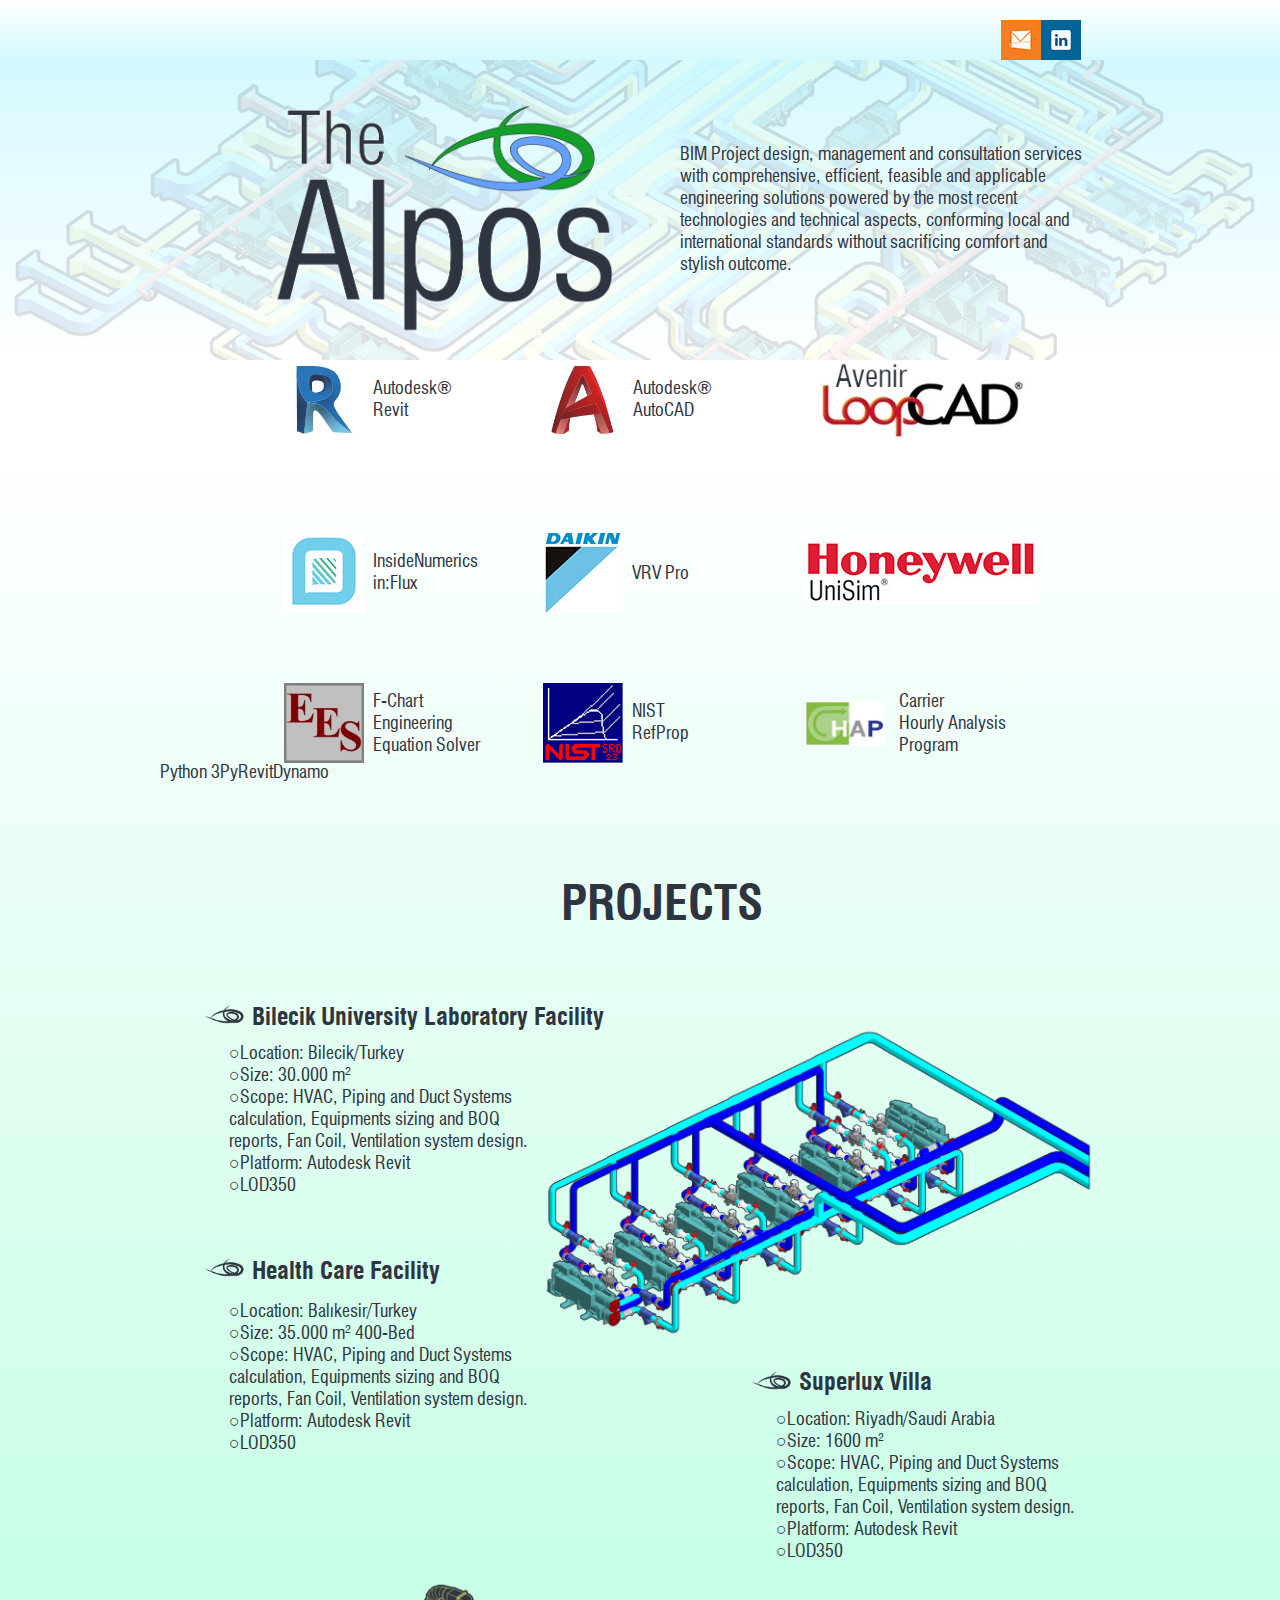
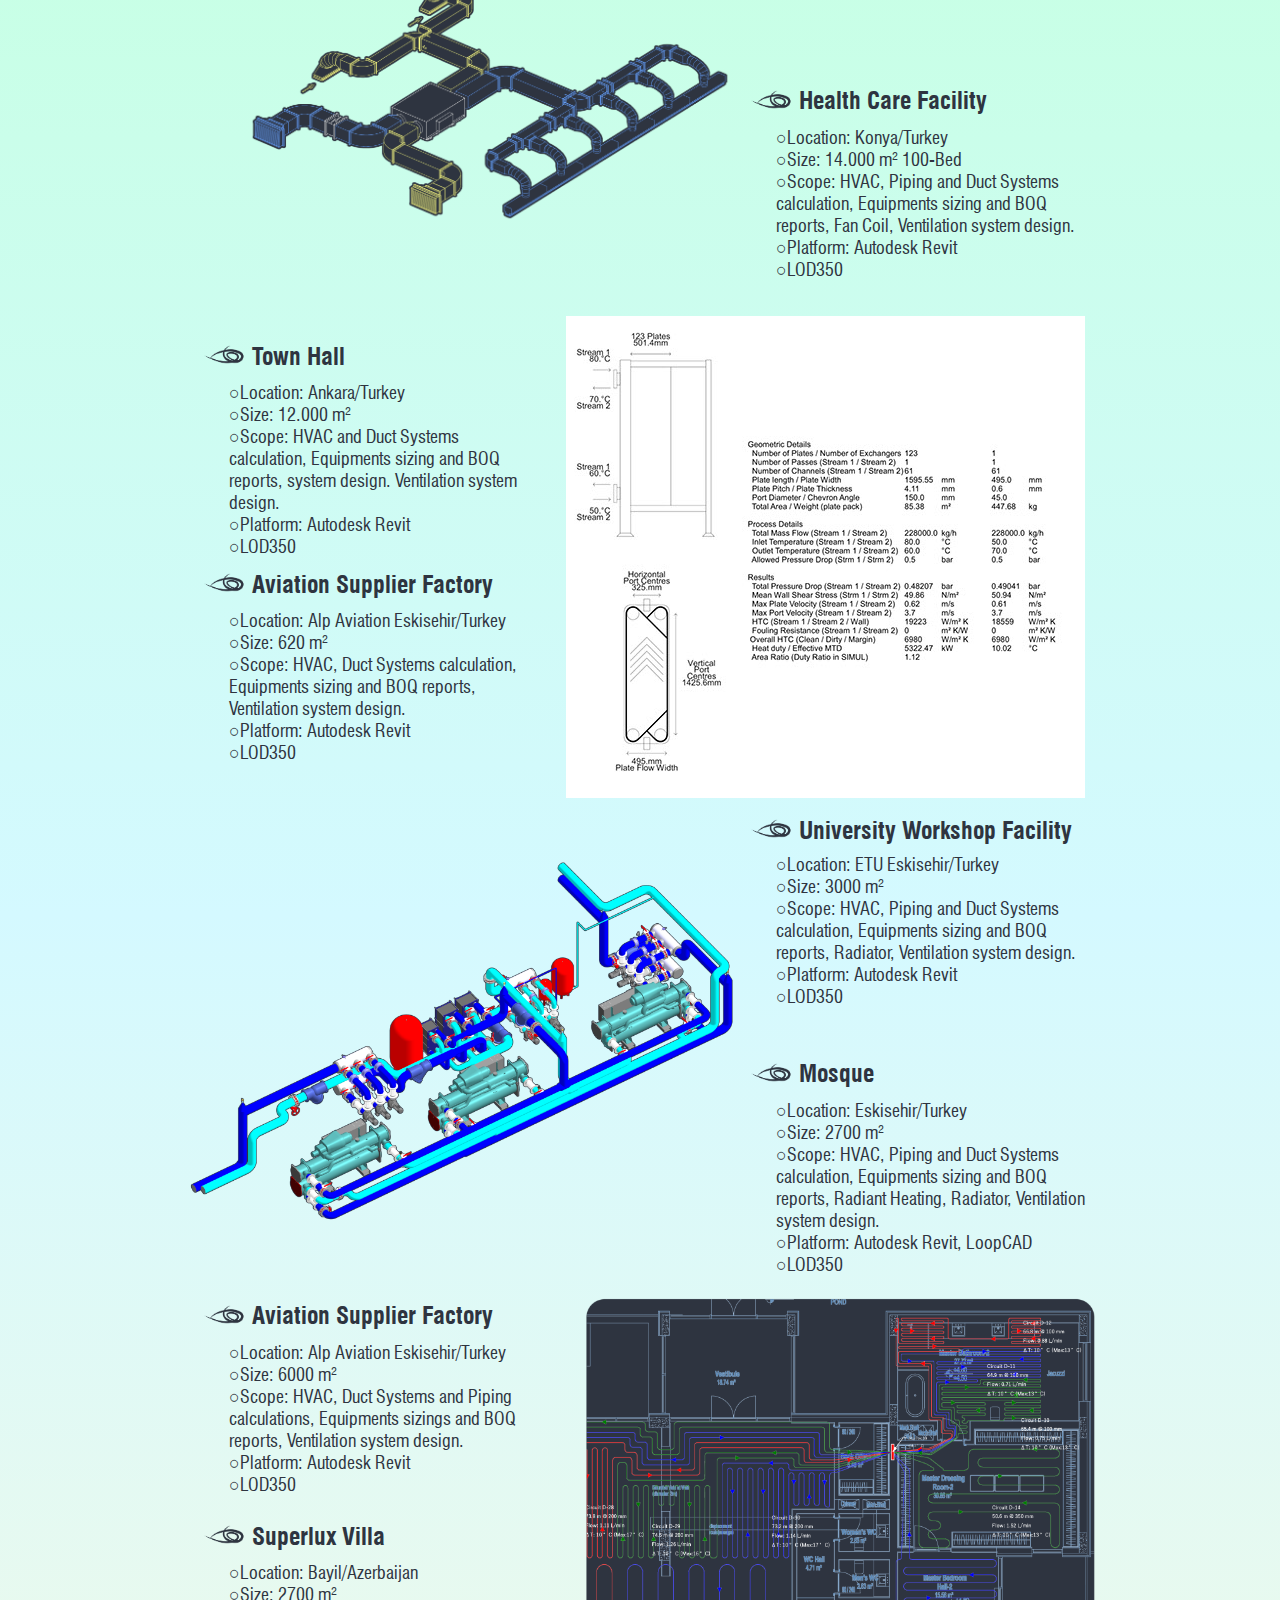
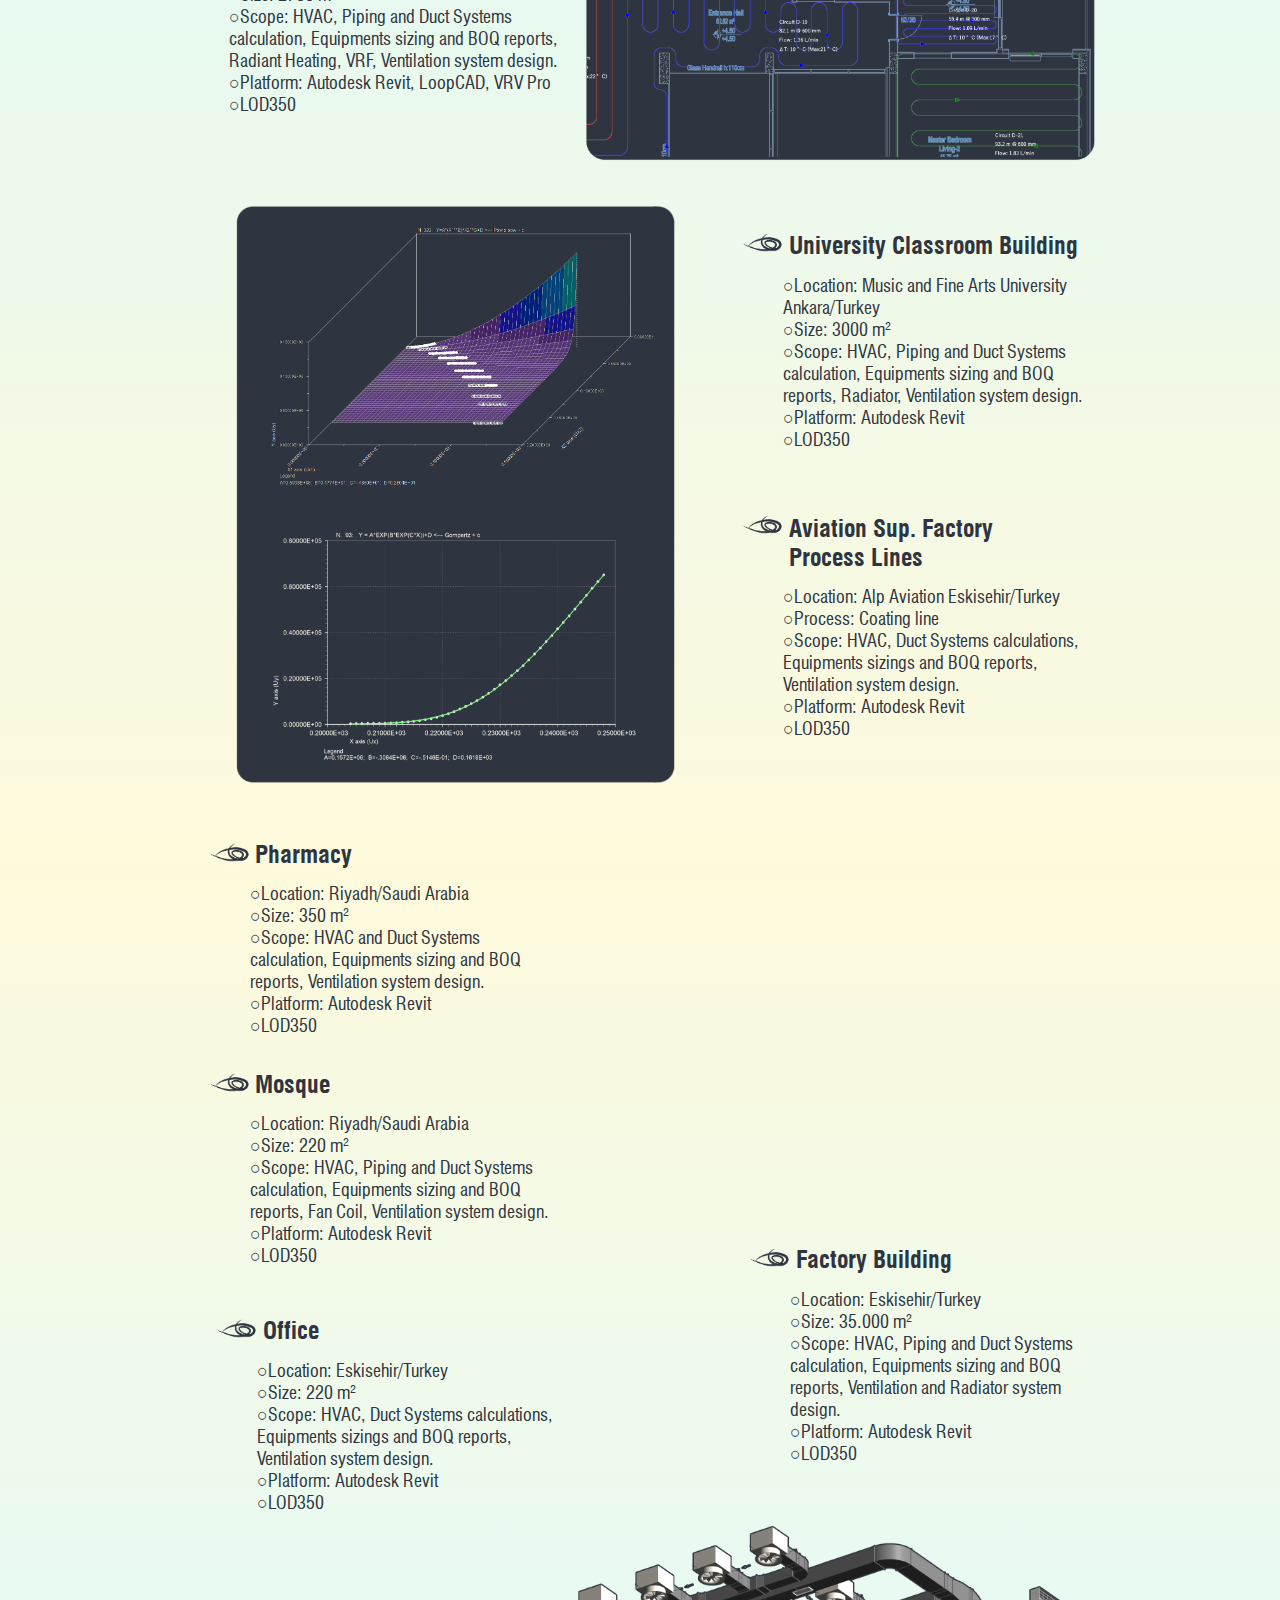
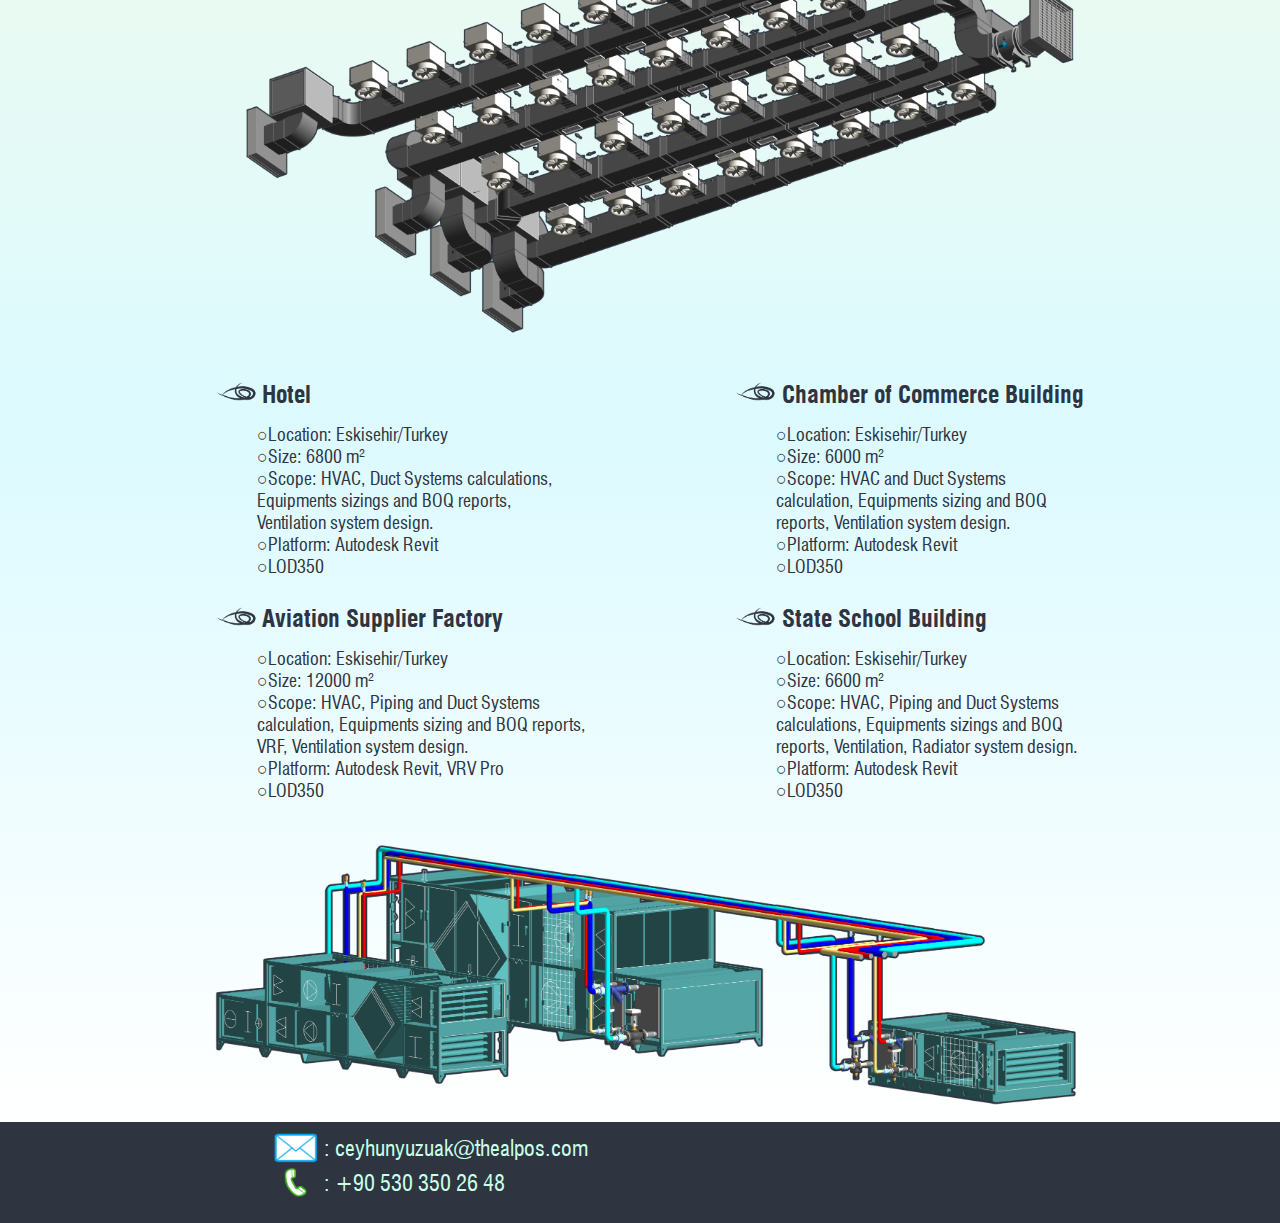
==== commit 88185dc5: "Add files via upload" ====
--- a/index.html
+++ b/index.html
@@ -1,490 +1,504 @@
-<!DOCTYPE html>
-<html class="nojs html css_verticalspacer" lang="en-GB">
- <head>
-
-  <meta http-equiv="Content-type" content="text/html;charset=UTF-8"/>
-  <meta name="generator" content="2018.1.1.386"/>
-  <meta name="viewport" content="width=device-width, initial-scale=1.0"/>
-  
-  <script type="text/javascript">
-   // Update the 'nojs'/'js' class on the html node
-document.documentElement.className = document.documentElement.className.replace(/\bnojs\b/g, 'js');
-
-// Check that all required assets are uploaded and up-to-date
-if(typeof Muse == "undefined") window.Muse = {}; window.Muse.assets = {"required":["museutils.js", "museconfig.js", "jquery.watch.js", "jquery.musepolyfill.bgsize.js", "require.js", "index.css"], "outOfDate":[]};
-</script>
-  
-  <title>Home</title>
-  <!-- CSS -->
-  <link rel="stylesheet" type="text/css" href="css/site_global.css?crc=483454679"/>
-  <link rel="stylesheet" type="text/css" href="css/master_a-master.css?crc=1472924"/>
-  <link rel="stylesheet" type="text/css" href="css/index.css?crc=3963402627" id="pagesheet"/>
-    <!--/*
-
-*/
--->
- </head>
- <body>
-
-  <div class="clearfix borderbox" id="page"><!-- group -->
-   <div class="clearfix grpelem" id="pu1870"><!-- column -->
-    <div class="browser_width colelem" id="u1870-bw">
-     <div class="gradient" id="u1870"><!-- group -->
-      <div class="clearfix" id="u1870_align_to_page">
-       <a class="nonblock nontext clip_frame grpelem" id="u1840" href="mailto:ceyhunyuzuak@thealpos.com" target="_blank"><!-- image --><img class="block" id="u1840_img" src="images/live%20hotmail%2001.jpg?crc=295805287" alt="" title="e-mail" data-heightwidthratio="1" data-image-width="40" data-image-height="40"/></a>
-       <a class="nonblock nontext clip_frame grpelem" id="u1838" href="https://www.linkedin.com/in/ceyhunyuzuak/" target="_blank"><!-- image --><img class="block" id="u1838_img" src="images/linked%20in%20alt%2001.jpg?crc=521951868" alt="" title="Linkedin" data-heightwidthratio="1" data-image-width="40" data-image-height="40"/></a>
-      </div>
-     </div>
-    </div>
-    <div class="clearfix colelem" id="pu218"><!-- group -->
-     <div class="browser_width grpelem" id="u218-bw">
-      <div class="gradient" id="u218"><!-- simple frame --></div>
-     </div>
-     <div class="browser_width grpelem" id="u188-bw">
-      <div class="museBGSize" id="u188"><!-- group -->
-       <div class="clearfix" id="u188_align_to_page">
-        <div class="museBGSize grpelem" id="u1194"><!-- simple frame --></div>
-        <div class="h3 clearfix grpelem" id="u181-4"><!-- content -->
-         <h3>BIM Project design, management and consultation services with comprehensive, efficient, feasible and applicable engineering solutions powered by the most recent technologies and technical aspects, conforming local and international standards without sacrificing comfort and stylish outcome.</h3>
-        </div>
-       </div>
-      </div>
-     </div>
-    </div>
-    <div class="clearfix colelem" id="pu1826"><!-- group -->
-     <div class="browser_width grpelem" id="u1826-bw">
-      <div class="gradient" id="u1826"><!-- column -->
-       <div class="clearfix" id="u1826_align_to_page">
-        <div class="position_content" id="u1826_position_content">
-         <div class="clearfix colelem" id="pu1626"><!-- group -->
-          <div class="museBGSize grpelem" id="u1626"><!-- simple frame --></div>
-          <div class="h2 clearfix grpelem" id="u1625-4" data-sizePolicy="fixed" data-pintopage="page_fluidx"><!-- content -->
-           <h2>Mosque</h2>
-          </div>
-         </div>
-         <div class="h3 clearfix colelem" id="u1627-12" data-sizePolicy="fixed" data-pintopage="page_fluidx"><!-- content -->
-          <h3>○Location: Eskisehir/Turkey</h3>
-          <h3>○Size: 2700 m²</h3>
-          <h3>○Scope: HVAC, Piping and Duct Systems calculation, Equipments sizing and BOQ reports, Radiant Heating, Radiator, Ventilation system design.</h3>
-          <h3>○Platform: Autodesk Revit, LoopCAD</h3>
-          <h3>○LOD350</h3>
-         </div>
-         <div class="clearfix colelem" id="pppu1645"><!-- group -->
-          <div class="clearfix grpelem" id="ppu1645"><!-- column -->
-           <div class="clearfix colelem" id="pu1645"><!-- group -->
-            <div class="museBGSize grpelem" id="u1645"><!-- simple frame --></div>
-            <div class="h2 clearfix grpelem" id="u1644-4" data-sizePolicy="fixed" data-pintopage="page_fluidx"><!-- content -->
-             <h2>Aviation Supplier Factory</h2>
-            </div>
-           </div>
-           <div class="h3 clearfix colelem" id="u1646-12" data-sizePolicy="fixed" data-pintopage="page_fluidx"><!-- content -->
-            <h3>○Location: Alp Aviation Eskisehir/Turkey</h3>
-            <h3>○Size: 6000 m²</h3>
-            <h3>○Scope: HVAC, Duct Systems and Piping calculations, Equipments sizings and BOQ reports, Ventilation system design.</h3>
-            <h3>○Platform: Autodesk Revit</h3>
-            <h3>○LOD350</h3>
-           </div>
-           <div class="clearfix colelem" id="pu1654"><!-- group -->
-            <div class="museBGSize grpelem" id="u1654"><!-- simple frame --></div>
-            <div class="h2 clearfix grpelem" id="u1653-4" data-sizePolicy="fixed" data-pintopage="page_fluidx"><!-- content -->
-             <h2>Superlux Villa</h2>
-            </div>
-           </div>
-           <div class="h3 clearfix colelem" id="u1655-12" data-sizePolicy="fixed" data-pintopage="page_fluidx"><!-- content -->
-            <h3>○Location: Bayil/Azerbaijan</h3>
-            <h3>○Size: 2700 m²</h3>
-            <h3>○Scope: HVAC, Piping and Duct Systems calculation, Equipments sizing and BOQ reports, Radiant Heating, VRF, Ventilation system design.</h3>
-            <h3>○Platform: Autodesk Revit, LoopCAD, VRV Pro</h3>
-            <h3>○LOD350</h3>
-           </div>
-          </div>
-          <div class="clip_frame grpelem" id="u1662"><!-- image -->
-           <img class="block" id="u1662_img" src="images/ufh%2001.png?crc=360405433" alt="" data-heightwidthratio="0.9073359073359073" data-image-width="518" data-image-height="470"/>
-          </div>
-         </div>
-         <div class="clearfix colelem" id="pu1698"><!-- group -->
-          <div class="clip_frame grpelem" id="u1698"><!-- image -->
-           <img class="block" id="u1698_img" src="images/diags%2001.png?crc=3881406188" alt="" data-heightwidthratio="1.298901098901099" data-image-width="455" data-image-height="591"/>
-          </div>
-          <div class="clearfix grpelem" id="ppu1673"><!-- column -->
-           <div class="clearfix colelem" id="pu1673"><!-- group -->
-            <div class="museBGSize grpelem" id="u1673"><!-- simple frame --></div>
-            <div class="h2 clearfix grpelem" id="u1672-4" data-sizePolicy="fixed" data-pintopage="page_fluidx"><!-- content -->
-             <h2>University Classroom Building</h2>
-            </div>
-           </div>
-           <div class="h3 clearfix colelem" id="u1674-14" data-sizePolicy="fixed" data-pintopage="page_fluidx"><!-- content -->
-            <h3>○Location: Music and Fine Arts University</h3>
-            <h3>Ankara/Turkey</h3>
-            <h3>○Size: 3000 m²</h3>
-            <h3>○Scope: HVAC, Piping and Duct Systems calculation, Equipments sizing and BOQ reports, Radiator, Ventilation system design.</h3>
-            <h3>○Platform: Autodesk Revit</h3>
-            <h3>○LOD350</h3>
-           </div>
-           <div class="clearfix colelem" id="pu1682"><!-- group -->
-            <div class="museBGSize grpelem" id="u1682"><!-- simple frame --></div>
-            <div class="h2 clearfix grpelem" id="u1681-6" data-sizePolicy="fixed" data-pintopage="page_fluidx"><!-- content -->
-             <h2>Aviation Sup. Factory</h2>
-             <h2>Process Lines</h2>
-            </div>
-           </div>
-           <div class="h3 clearfix colelem" id="u1683-12" data-sizePolicy="fixed" data-pintopage="page_fluidx"><!-- content -->
-            <h3>○Location: Alp Aviation Eskisehir/Turkey</h3>
-            <h3>○Process: Coating line</h3>
-            <h3>○Scope: HVAC, Duct Systems calculations, Equipments sizings and BOQ reports, Ventilation system design.</h3>
-            <h3>○Platform: Autodesk Revit</h3>
-            <h3>○LOD350</h3>
-           </div>
-          </div>
-         </div>
-         <div class="clearfix colelem" id="pu1709"><!-- group -->
-          <div class="museBGSize grpelem" id="u1709"><!-- simple frame --></div>
-          <div class="h2 clearfix grpelem" id="u1708-4" data-sizePolicy="fixed" data-pintopage="page_fluidx"><!-- content -->
-           <h2>Pharmacy</h2>
-          </div>
-         </div>
-        </div>
-       </div>
-      </div>
-     </div>
-     <div class="browser_width grpelem" id="u1823-bw">
-      <div class="gradient" id="u1823"><!-- group -->
-       <div class="clearfix" id="u1823_align_to_page">
-        <div class="clearfix grpelem" id="ppu1580"><!-- column -->
-         <div class="clearfix colelem" id="pu1580"><!-- group -->
-          <div class="museBGSize grpelem" id="u1580"><!-- simple frame --></div>
-          <div class="h2 clearfix grpelem" id="u1579-4" data-sizePolicy="fixed" data-pintopage="page_fluidx"><!-- content -->
-           <h2>Town Hall</h2>
-          </div>
-         </div>
-         <div class="h3 clearfix colelem" id="u1581-12" data-sizePolicy="fixed" data-pintopage="page_fluidx"><!-- content -->
-          <h3>○Location: Ankara/Turkey</h3>
-          <h3>○Size: 12.000 m²</h3>
-          <h3>○Scope: HVAC and Duct Systems calculation, Equipments sizing and BOQ reports, system design. Ventilation system design.</h3>
-          <h3>○Platform: Autodesk Revit</h3>
-          <h3>○LOD350</h3>
-         </div>
-         <div class="clearfix colelem" id="pu1589"><!-- group -->
-          <div class="museBGSize grpelem" id="u1589"><!-- simple frame --></div>
-          <div class="h2 clearfix grpelem" id="u1588-4" data-sizePolicy="fixed" data-pintopage="page_fluidx"><!-- content -->
-           <h2>Aviation Supplier Factory</h2>
-          </div>
-         </div>
-         <div class="h3 clearfix colelem" id="u1590-12" data-sizePolicy="fixed" data-pintopage="page_fluidx"><!-- content -->
-          <h3>○Location: Alp Aviation Eskisehir/Turkey</h3>
-          <h3>○Size: 620 m²</h3>
-          <h3>○Scope: HVAC, Duct Systems calculation, Equipments sizing and BOQ reports, Ventilation system design.</h3>
-          <h3>○Platform: Autodesk Revit</h3>
-          <h3>○LOD350</h3>
-         </div>
-        </div>
-        <div class="clearfix grpelem" id="ppu1551"><!-- column -->
-         <div class="clearfix colelem" id="pu1551"><!-- group -->
-          <div class="museBGSize grpelem" id="u1551"><!-- simple frame --></div>
-          <div class="h2 clearfix grpelem" id="u1550-4" data-sizePolicy="fixed" data-pintopage="page_fluidx"><!-- content -->
-           <h2>Health Care Facility</h2>
-          </div>
-         </div>
-         <div class="h3 clearfix colelem" id="u1552-12" data-sizePolicy="fixed" data-pintopage="page_fluidx"><!-- content -->
-          <h3>○Location: Konya/Turkey</h3>
-          <h3>○Size: 14.000 m² 100-Bed</h3>
-          <h3>○Scope: HVAC, Piping and Duct Systems calculation, Equipments sizing and BOQ reports, Fan Coil, Ventilation system design.</h3>
-          <h3>○Platform: Autodesk Revit</h3>
-          <h3>○LOD350</h3>
-         </div>
-         <div class="clip_frame colelem" id="u1597"><!-- image -->
-          <img class="block" id="u1597_img" src="images/phexvh%2001.jpg?crc=47115962" alt="" data-heightwidthratio="0.928709055876686" data-image-width="519" data-image-height="482"/>
-         </div>
-         <div class="clearfix colelem" id="pu1617"><!-- group -->
-          <div class="museBGSize grpelem" id="u1617"><!-- simple frame --></div>
-          <div class="h2 clearfix grpelem" id="u1616-4" data-sizePolicy="fixed" data-pintopage="page_fluidx"><!-- content -->
-           <h2>University Workshop Facility</h2>
-          </div>
-         </div>
-        </div>
-       </div>
-      </div>
-     </div>
-     <div class="browser_width grpelem" id="u1819-bw">
-      <div class="gradient" id="u1819"><!-- column -->
-       <div class="clearfix" id="u1819_align_to_page">
-        <div class="position_content" id="u1819_position_content">
-         <div class="clearfix colelem" id="pu1235"><!-- group -->
-          <div class="museBGSize grpelem" id="u1235"><!-- simple frame --></div>
-          <div class="h3 clearfix grpelem" id="u269-6" data-sizePolicy="fluidWidth" data-pintopage="page_fixedLeft"><!-- content -->
-           <h3>Autodesk®</h3>
-           <h3>Revit</h3>
-          </div>
-          <div class="museBGSize grpelem" id="u1246"><!-- simple frame --></div>
-          <div class="h3 clearfix grpelem" id="u235-6" data-sizePolicy="fluidWidth" data-pintopage="page_fixedCenter"><!-- content -->
-           <h3>Autodesk®</h3>
-           <h3>AutoCAD</h3>
-          </div>
-          <div class="museBGSize grpelem" id="u1249"><!-- simple frame --></div>
-         </div>
-         <div class="clearfix colelem" id="pu1268"><!-- group -->
-          <div class="museBGSize grpelem" id="u1268"><!-- simple frame --></div>
-          <div class="h3 clearfix grpelem" id="u1279-6" data-sizePolicy="fluidWidth" data-pintopage="page_fixedLeft"><!-- content -->
-           <h3>InsideNumerics</h3>
-           <h3>in:Flux</h3>
-          </div>
-          <div class="museBGSize grpelem" id="u1285"><!-- simple frame --></div>
-          <div class="h3 clearfix grpelem" id="u1286-4" data-sizePolicy="fluidWidth" data-pintopage="page_fixedLeft"><!-- content -->
-           <h3>VRV Pro</h3>
-          </div>
-          <div class="museBGSize grpelem" id="u1299"><!-- simple frame --></div>
-         </div>
-         <div class="clearfix colelem" id="pu1310"><!-- group -->
-          <div class="museBGSize grpelem" id="u1310"><!-- simple frame --></div>
-          <div class="h3 clearfix grpelem" id="u1311-6" data-sizePolicy="fluidWidth" data-pintopage="page_fixedLeft"><!-- content -->
-           <h3>F-Chart</h3>
-           <h3>Engineering Equation Solver</h3>
-          </div>
-          <div class="museBGSize grpelem" id="u1324"><!-- simple frame --></div>
-          <div class="h3 clearfix grpelem" id="u1325-6" data-sizePolicy="fluidWidth" data-pintopage="page_fixedLeft"><!-- content -->
-           <h3>NIST</h3>
-           <h3>RefProp</h3>
-          </div>
-          <div class="museBGSize grpelem" id="u1341"><!-- simple frame --></div>
-          <div class="h3 clearfix grpelem" id="u1342-6" data-sizePolicy="fluidWidth" data-pintopage="page_fixedLeft"><!-- content -->
-           <h3>Carrier</h3>
-           <h3>Hourly Analysis Program</h3>
-          </div>
-         </div>
-         <div class="h1 clearfix colelem" id="u1357-4" data-sizePolicy="fluidWidth" data-pintopage="page_fixedLeft"><!-- content -->
-          <h1>PROJECTS</h1>
-         </div>
-         <div class="clearfix colelem" id="pu1363-4"><!-- group -->
-          <div class="h2 clearfix grpelem" id="u1363-4" data-sizePolicy="fixed" data-pintopage="page_fluidx"><!-- content -->
-           <h2>Bilecik University Laboratory Facility</h2>
-          </div>
-          <div class="museBGSize grpelem" id="u1378"><!-- simple frame --></div>
-          <div class="h3 clearfix grpelem" id="u1390-12" data-sizePolicy="fixed" data-pintopage="page_fluidx"><!-- content -->
-           <h3>○Location: Bilecik/Turkey</h3>
-           <h3>○Size: 30.000 m²</h3>
-           <h3>○Scope: HVAC, Piping and Duct Systems calculation, Equipments sizing and BOQ reports, Fan Coil, Ventilation system design.</h3>
-           <h3>○Platform: Autodesk Revit</h3>
-           <h3>○LOD350</h3>
-          </div>
-          <div class="h2 clearfix grpelem" id="u1399-4" data-sizePolicy="fixed" data-pintopage="page_fluidx"><!-- content -->
-           <h2>Health Care Facility</h2>
-          </div>
-          <div class="museBGSize grpelem" id="u1400"><!-- simple frame --></div>
-          <div class="h3 clearfix grpelem" id="u1401-12" data-sizePolicy="fixed" data-pintopage="page_fluidx"><!-- content -->
-           <h3>○Location: Balıkesir/Turkey</h3>
-           <h3>○Size: 35.000 m² 400-Bed</h3>
-           <h3>○Scope: HVAC, Piping and Duct Systems calculation, Equipments sizing and BOQ reports, Fan Coil, Ventilation system design.</h3>
-           <h3>○Platform: Autodesk Revit</h3>
-           <h3>○LOD350</h3>
-          </div>
-          <div class="h2 clearfix grpelem" id="u1538-4" data-sizePolicy="fixed" data-pintopage="page_fluidx"><!-- content -->
-           <h2>Superlux Villa</h2>
-          </div>
-          <div class="museBGSize grpelem" id="u1539"><!-- simple frame --></div>
-          <div class="h3 clearfix grpelem" id="u1540-12" data-sizePolicy="fixed" data-pintopage="page_fluidx"><!-- content -->
-           <h3>○Location: Riyadh/Saudi Arabia</h3>
-           <h3>○Size: 1600 m²</h3>
-           <h3>○Scope: HVAC, Piping and Duct Systems calculation, Equipments sizing and BOQ reports, Fan Coil, Ventilation system design.</h3>
-           <h3>○Platform: Autodesk Revit</h3>
-           <h3>○LOD350</h3>
-          </div>
-          <div class="clip_frame grpelem" id="u1569"><!-- image -->
-           <img class="block" id="u1569_img" src="images/bdh%2001.png?crc=4030034281" alt="" data-heightwidthratio="0.5671378091872792" data-image-width="566" data-image-height="321"/>
-          </div>
-         </div>
-        </div>
-       </div>
-      </div>
-     </div>
-     <div class="clip_frame grpelem" id="u1559"><!-- image -->
-      <img class="block" id="u1559_img" src="images/tohm%2001.png?crc=3773069128" alt="" data-heightwidthratio="0.5140562248995983" data-image-width="498" data-image-height="256"/>
-     </div>
-     <div class="h3 clearfix grpelem" id="u1618-12" data-sizePolicy="fixed" data-pintopage="page_fluidx"><!-- content -->
-      <h3>○Location: ETU Eskisehir/Turkey</h3>
-      <h3>○Size: 3000 m²</h3>
-      <h3>○Scope: HVAC, Piping and Duct Systems calculation, Equipments sizing and BOQ reports, Radiator, Ventilation system design.</h3>
-      <h3>○Platform: Autodesk Revit</h3>
-      <h3>○LOD350</h3>
-     </div>
-     <div class="clip_frame grpelem" id="u1634"><!-- image -->
-      <img class="block" id="u1634_img" src="images/alp05%2001.png?crc=492535186" alt="" data-heightwidthratio="0.6577540106951871" data-image-width="561" data-image-height="369"/>
-     </div>
-    </div>
-    <div class="clearfix colelem" id="pu1831"><!-- group -->
-     <div class="browser_width grpelem" id="u1831-bw">
-      <div class="gradient" id="u1831"><!-- column -->
-       <div class="clearfix" id="u1831_align_to_page">
-        <div class="h3 clearfix colelem" id="u1710-12" data-sizePolicy="fixed" data-pintopage="page_fluidx"><!-- content -->
-         <h3>○Location: Riyadh/Saudi Arabia</h3>
-         <h3>○Size: 350 m²</h3>
-         <h3>○Scope: HVAC and Duct Systems calculation, Equipments sizing and BOQ reports, Ventilation system design.</h3>
-         <h3>○Platform: Autodesk Revit</h3>
-         <h3>○LOD350</h3>
-        </div>
-        <div class="clearfix colelem" id="pu1718"><!-- group -->
-         <div class="museBGSize grpelem" id="u1718"><!-- simple frame --></div>
-         <div class="h2 clearfix grpelem" id="u1717-4" data-sizePolicy="fixed" data-pintopage="page_fluidx"><!-- content -->
-          <h2>Mosque</h2>
-         </div>
-        </div>
-        <div class="clearfix colelem" id="pu1719-12"><!-- group -->
-         <div class="h3 clearfix grpelem" id="u1719-12" data-sizePolicy="fixed" data-pintopage="page_fluidx"><!-- content -->
-          <h3>○Location: Riyadh/Saudi Arabia</h3>
-          <h3>○Size: 220 m²</h3>
-          <h3>○Scope: HVAC, Piping and Duct Systems calculation, Equipments sizing and BOQ reports, Fan Coil, Ventilation system design.</h3>
-          <h3>○Platform: Autodesk Revit</h3>
-          <h3>○LOD350</h3>
-         </div>
-         <div class="museBGSize grpelem" id="u1746"><!-- simple frame --></div>
-         <div class="h2 clearfix grpelem" id="u1745-4" data-sizePolicy="fixed" data-pintopage="page_fluidx"><!-- content -->
-          <h2>Factory Building</h2>
-         </div>
-        </div>
-        <div class="clearfix colelem" id="pppu1737"><!-- group -->
-         <div class="clearfix grpelem" id="ppu1737"><!-- column -->
-          <div class="clearfix colelem" id="pu1737"><!-- group -->
-           <div class="museBGSize grpelem" id="u1737"><!-- simple frame --></div>
-           <div class="h2 clearfix grpelem" id="u1736-4" data-sizePolicy="fixed" data-pintopage="page_fluidx"><!-- content -->
-            <h2>Office</h2>
-           </div>
-          </div>
-          <div class="h3 clearfix colelem" id="u1738-12" data-sizePolicy="fixed" data-pintopage="page_fluidx"><!-- content -->
-           <h3>○Location: Eskisehir/Turkey</h3>
-           <h3>○Size: 220 m²</h3>
-           <h3>○Scope: HVAC, Duct Systems calculations, Equipments sizings and BOQ reports, Ventilation system design.</h3>
-           <h3>○Platform: Autodesk Revit</h3>
-           <h3>○LOD350</h3>
-          </div>
-         </div>
-         <div class="h3 clearfix grpelem" id="u1747-12" data-sizePolicy="fixed" data-pintopage="page_fluidx"><!-- content -->
-          <h3>○Location: Eskisehir/Turkey</h3>
-          <h3>○Size: 35.000 m²</h3>
-          <h3>○Scope: HVAC, Piping and Duct Systems calculation, Equipments sizing and BOQ reports, Ventilation and Radiator system design.</h3>
-          <h3>○Platform: Autodesk Revit</h3>
-          <h3>○LOD350</h3>
-         </div>
-        </div>
-        <div class="clip_frame colelem" id="u1754"><!-- image -->
-         <img class="block" id="u1754_img" src="images/alpch%2001.png?crc=4038776668" alt="" data-heightwidthratio="0.502375296912114" data-image-width="842" data-image-height="423"/>
-        </div>
-        <div class="clearfix colelem" id="pu1784"><!-- group -->
-         <div class="museBGSize grpelem" id="u1784"><!-- simple frame --></div>
-         <div class="h2 clearfix grpelem" id="u1783-4" data-sizePolicy="fixed" data-pintopage="page_fluidx"><!-- content -->
-          <h2>Hotel</h2>
-         </div>
-         <div class="museBGSize grpelem" id="u1765"><!-- simple frame --></div>
-         <div class="h2 clearfix grpelem" id="u1764-4" data-sizePolicy="fixed" data-pintopage="page_fluidx"><!-- content -->
-          <h2>Chamber of Commerce Building</h2>
-         </div>
-        </div>
-       </div>
-      </div>
-     </div>
-     <div class="clip_frame grpelem" id="u1726"><!-- image -->
-      <img class="block" id="u1726_img" src="images/bdh%2002.png?crc=297842528" alt="" data-heightwidthratio="0.6101694915254238" data-image-width="590" data-image-height="360"/>
-     </div>
-    </div>
-    <div class="clearfix colelem" id="pu1835"><!-- group -->
-     <div class="browser_width grpelem" id="u1835-bw">
-      <div class="gradient" id="u1835"><!-- column -->
-       <div class="clearfix" id="u1835_align_to_page">
-        <div class="clearfix colelem" id="pu1793"><!-- group -->
-         <div class="museBGSize grpelem" id="u1793"><!-- simple frame --></div>
-         <div class="h2 clearfix grpelem" id="u1792-4" data-sizePolicy="fixed" data-pintopage="page_fluidx"><!-- content -->
-          <h2>Aviation Supplier Factory</h2>
-         </div>
-         <div class="museBGSize grpelem" id="u1811"><!-- simple frame --></div>
-         <div class="h2 clearfix grpelem" id="u1810-4" data-sizePolicy="fixed" data-pintopage="page_fluidx"><!-- content -->
-          <h2>State School Building</h2>
-         </div>
-        </div>
-        <div class="clearfix colelem" id="pu1794-12"><!-- group -->
-         <div class="h3 clearfix grpelem" id="u1794-12" data-sizePolicy="fixed" data-pintopage="page_fluidx"><!-- content -->
-          <h3>○Location: Eskisehir/Turkey</h3>
-          <h3>○Size: 19000 m²</h3>
-          <h3>○Scope: HVAC, Piping and Duct Systems calculation, Equipments sizing and BOQ reports, VRF, Ventilation system design.</h3>
-          <h3>○Platform: Autodesk Revit, VRV Pro</h3>
-          <h3>○LOD350</h3>
-         </div>
-         <div class="h3 clearfix grpelem" id="u1812-12" data-sizePolicy="fixed" data-pintopage="page_fluidx"><!-- content -->
-          <h3>○Location: Eskisehir/Turkey</h3>
-          <h3>○Size: 6600 m²</h3>
-          <h3>○Scope: HVAC, Piping and Duct Systems calculations, Equipments sizings and BOQ reports, Ventilation, Radiator system design.</h3>
-          <h3>○Platform: Autodesk Revit</h3>
-          <h3>○LOD350</h3>
-         </div>
-        </div>
-        <div class="clip_frame colelem" id="u1773"><!-- image -->
-         <img class="block" id="u1773_img" src="images/alp%2001.png?crc=113170794" alt="" data-heightwidthratio="0.3127853881278539" data-image-width="876" data-image-height="274"/>
-        </div>
-       </div>
-      </div>
-     </div>
-     <div class="h3 clearfix grpelem" id="u1766-12" data-sizePolicy="fixed" data-pintopage="page_fluidx"><!-- content -->
-      <h3>○Location: Eskisehir/Turkey</h3>
-      <h3>○Size: 6000 m²</h3>
-      <h3>○Scope: HVAC and Duct Systems calculation, Equipments sizing and BOQ reports, Ventilation system design.</h3>
-      <h3>○Platform: Autodesk Revit</h3>
-      <h3>○LOD350</h3>
-     </div>
-     <div class="h3 clearfix grpelem" id="u1785-12" data-sizePolicy="fixed" data-pintopage="page_fluidx"><!-- content -->
-      <h3>○Location: Eskisehir/Turkey</h3>
-      <h3>○Size: 6800 m²</h3>
-      <h3>○Scope: HVAC, Duct Systems calculations, Equipments sizings and BOQ reports, Ventilation system design.</h3>
-      <h3>○Platform: Autodesk Revit</h3>
-      <h3>○LOD350</h3>
-     </div>
-    </div>
-   </div>
-   <div class="verticalspacer" data-offset-top="5841" data-content-above-spacer="5841" data-content-below-spacer="101" data-sizePolicy="fixed" data-pintopage="page_fixedLeft"></div>
-   <div class="browser_width grpelem" id="u1914-bw">
-    <div id="u1914"><!-- group -->
-     <div class="clearfix" id="u1914_align_to_page">
-      <div class="clearfix grpelem" id="pu1901"><!-- column -->
-       <div class="clip_frame colelem" id="u1901"><!-- image -->
-        <img class="block" id="u1901_img" src="images/mail%20icon%2001.png?crc=3896040465" alt="" data-heightwidthratio="0.6818181818181818" data-image-width="44" data-image-height="30"/>
-       </div>
-       <div class="clip_frame colelem" id="u1887"><!-- image -->
-        <img class="block" id="u1887_img" src="images/phone%20icon%2001.png?crc=15889097" alt="" data-heightwidthratio="1.2608695652173914" data-image-width="23" data-image-height="29"/>
-       </div>
-      </div>
-      <div class="clearfix grpelem" id="pu1876-4"><!-- column -->
-       <div class="clearfix colelem" id="u1876-4"><!-- content -->
-        <h2>: ceyhunyuzuak@thealpos.com</h2>
-       </div>
-       <div class="clearfix colelem" id="u1911-4"><!-- content -->
-        <h2>: +90 530 350 26 48</h2>
-       </div>
-      </div>
-     </div>
-    </div>
-   </div>
-  </div>
-  <!-- Other scripts -->
-  <script type="text/javascript">
-   // Decide whether to suppress missing file error or not based on preference setting
-var suppressMissingFileError = false
-</script>
-  <script type="text/javascript">
+<!DOCTYPE html>
+<html class="nojs html css_verticalspacer" lang="en-GB">
+ <head>
+
+  <meta http-equiv="Content-type" content="text/html;charset=UTF-8"/>
+  <meta name="generator" content="2018.1.1.386"/>
+  <meta name="viewport" content="width=device-width, initial-scale=1.0"/>
+  
+  <script type="text/javascript">
+   // Update the 'nojs'/'js' class on the html node
+document.documentElement.className = document.documentElement.className.replace(/\bnojs\b/g, 'js');
+
+// Check that all required assets are uploaded and up-to-date
+if(typeof Muse == "undefined") window.Muse = {}; window.Muse.assets = {"required":["museutils.js", "museconfig.js", "jquery.watch.js", "jquery.musepolyfill.bgsize.js", "require.js", "index.css"], "outOfDate":[]};
+</script>
+  
+  <title>Home</title>
+  <!-- CSS -->
+  <link rel="stylesheet" type="text/css" href="css/site_global.css?crc=483454679"/>
+  <link rel="stylesheet" type="text/css" href="css/master_a-master.css?crc=415493281"/>
+  <link rel="stylesheet" type="text/css" href="css/index.css?crc=4276779229" id="pagesheet"/>
+    <!--/*
+
+*/
+-->
+ </head>
+ <body>
+
+  <div class="clearfix borderbox" id="page"><!-- group -->
+   <div class="clearfix grpelem" id="pu1870"><!-- column -->
+    <div class="browser_width colelem" id="u1870-bw">
+     <div class="gradient" id="u1870"><!-- group -->
+      <div class="clearfix" id="u1870_align_to_page">
+       <a class="nonblock nontext clip_frame grpelem" id="u1840" href="mailto:ceyhunyuzuak@thealpos.com" target="_blank"><!-- image --><img class="block" id="u1840_img" src="images/live%20hotmail%2001.jpg?crc=295805287" alt="" title="e-mail" data-heightwidthratio="1" data-image-width="40" data-image-height="40"/></a>
+       <a class="nonblock nontext clip_frame grpelem" id="u1838" href="https://www.linkedin.com/in/ceyhunyuzuak/" target="_blank"><!-- image --><img class="block" id="u1838_img" src="images/linked%20in%20alt%2001.jpg?crc=521951868" alt="" title="Linkedin" data-heightwidthratio="1" data-image-width="40" data-image-height="40"/></a>
+      </div>
+     </div>
+    </div>
+    <div class="clearfix colelem" id="pu218"><!-- group -->
+     <div class="browser_width grpelem" id="u218-bw">
+      <div class="gradient" id="u218"><!-- simple frame --></div>
+     </div>
+     <div class="browser_width grpelem" id="u188-bw">
+      <div class="museBGSize" id="u188"><!-- group -->
+       <div class="clearfix" id="u188_align_to_page">
+        <div class="museBGSize grpelem" id="u1194"><!-- simple frame --></div>
+        <div class="h3 clearfix grpelem" id="u181-4"><!-- content -->
+         <h3>BIM Project design, management and consultation services with comprehensive, efficient, feasible and applicable engineering solutions powered by the most recent technologies and technical aspects, conforming local and international standards without sacrificing comfort and stylish outcome.</h3>
+        </div>
+       </div>
+      </div>
+     </div>
+    </div>
+    <div class="clearfix colelem" id="pu1235"><!-- group -->
+     <div class="museBGSize grpelem" id="u1235"><!-- simple frame --></div>
+     <div class="h3 clearfix grpelem" id="u269-6" data-sizePolicy="fluidWidth" data-pintopage="page_fixedLeft"><!-- content -->
+      <h3>Autodesk®</h3>
+      <h3>Revit</h3>
+     </div>
+     <div class="museBGSize grpelem" id="u1246"><!-- simple frame --></div>
+     <div class="h3 clearfix grpelem" id="u235-6" data-sizePolicy="fluidWidth" data-pintopage="page_fixedCenter"><!-- content -->
+      <h3>Autodesk®</h3>
+      <h3>AutoCAD</h3>
+     </div>
+     <div class="museBGSize grpelem" id="u1249"><!-- simple frame --></div>
+    </div>
+    <div class="clearfix colelem" id="pu1826"><!-- group -->
+     <div class="browser_width grpelem" id="u1826-bw">
+      <div class="gradient" id="u1826"><!-- column -->
+       <div class="clearfix" id="u1826_align_to_page">
+        <div class="position_content" id="u1826_position_content">
+         <div class="clearfix colelem" id="pu1626"><!-- group -->
+          <div class="museBGSize grpelem" id="u1626"><!-- simple frame --></div>
+          <div class="h2 clearfix grpelem" id="u1625-4" data-sizePolicy="fixed" data-pintopage="page_fluidx"><!-- content -->
+           <h2>Mosque</h2>
+          </div>
+         </div>
+         <div class="h3 clearfix colelem" id="u1627-12" data-sizePolicy="fixed" data-pintopage="page_fluidx"><!-- content -->
+          <h3>○Location: Eskisehir/Turkey</h3>
+          <h3>○Size: 2700 m²</h3>
+          <h3>○Scope: HVAC, Piping and Duct Systems calculation, Equipments sizing and BOQ reports, Radiant Heating, Radiator, Ventilation system design.</h3>
+          <h3>○Platform: Autodesk Revit, LoopCAD</h3>
+          <h3>○LOD350</h3>
+         </div>
+         <div class="clearfix colelem" id="pppu1645"><!-- group -->
+          <div class="clearfix grpelem" id="ppu1645"><!-- column -->
+           <div class="clearfix colelem" id="pu1645"><!-- group -->
+            <div class="museBGSize grpelem" id="u1645"><!-- simple frame --></div>
+            <div class="h2 clearfix grpelem" id="u1644-4" data-sizePolicy="fixed" data-pintopage="page_fluidx"><!-- content -->
+             <h2>Aviation Supplier Factory</h2>
+            </div>
+           </div>
+           <div class="h3 clearfix colelem" id="u1646-12" data-sizePolicy="fixed" data-pintopage="page_fluidx"><!-- content -->
+            <h3>○Location: Alp Aviation Eskisehir/Turkey</h3>
+            <h3>○Size: 6000 m²</h3>
+            <h3>○Scope: HVAC, Duct Systems and Piping calculations, Equipments sizings and BOQ reports, Ventilation system design.</h3>
+            <h3>○Platform: Autodesk Revit</h3>
+            <h3>○LOD350</h3>
+           </div>
+           <div class="clearfix colelem" id="pu1654"><!-- group -->
+            <div class="museBGSize grpelem" id="u1654"><!-- simple frame --></div>
+            <div class="h2 clearfix grpelem" id="u1653-4" data-sizePolicy="fixed" data-pintopage="page_fluidx"><!-- content -->
+             <h2>Superlux Villa</h2>
+            </div>
+           </div>
+           <div class="h3 clearfix colelem" id="u1655-12" data-sizePolicy="fixed" data-pintopage="page_fluidx"><!-- content -->
+            <h3>○Location: Bayil/Azerbaijan</h3>
+            <h3>○Size: 2700 m²</h3>
+            <h3>○Scope: HVAC, Piping and Duct Systems calculation, Equipments sizing and BOQ reports, Radiant Heating, VRF, Ventilation system design.</h3>
+            <h3>○Platform: Autodesk Revit, LoopCAD, VRV Pro</h3>
+            <h3>○LOD350</h3>
+           </div>
+          </div>
+          <div class="clip_frame grpelem" id="u1662"><!-- image -->
+           <img class="block" id="u1662_img" src="images/ufh%2001.png?crc=360405433" alt="" data-heightwidthratio="0.9073359073359073" data-image-width="518" data-image-height="470"/>
+          </div>
+         </div>
+         <div class="clearfix colelem" id="pu1698"><!-- group -->
+          <div class="clip_frame grpelem" id="u1698"><!-- image -->
+           <img class="block" id="u1698_img" src="images/diags%2001.png?crc=3881406188" alt="" data-heightwidthratio="1.298901098901099" data-image-width="455" data-image-height="591"/>
+          </div>
+          <div class="clearfix grpelem" id="ppu1673"><!-- column -->
+           <div class="clearfix colelem" id="pu1673"><!-- group -->
+            <div class="museBGSize grpelem" id="u1673"><!-- simple frame --></div>
+            <div class="h2 clearfix grpelem" id="u1672-4" data-sizePolicy="fixed" data-pintopage="page_fluidx"><!-- content -->
+             <h2>University Classroom Building</h2>
+            </div>
+           </div>
+           <div class="h3 clearfix colelem" id="u1674-14" data-sizePolicy="fixed" data-pintopage="page_fluidx"><!-- content -->
+            <h3>○Location: Music and Fine Arts University</h3>
+            <h3>Ankara/Turkey</h3>
+            <h3>○Size: 3000 m²</h3>
+            <h3>○Scope: HVAC, Piping and Duct Systems calculation, Equipments sizing and BOQ reports, Radiator, Ventilation system design.</h3>
+            <h3>○Platform: Autodesk Revit</h3>
+            <h3>○LOD350</h3>
+           </div>
+           <div class="clearfix colelem" id="pu1682"><!-- group -->
+            <div class="museBGSize grpelem" id="u1682"><!-- simple frame --></div>
+            <div class="h2 clearfix grpelem" id="u1681-6" data-sizePolicy="fixed" data-pintopage="page_fluidx"><!-- content -->
+             <h2>Aviation Sup. Factory</h2>
+             <h2>Process Lines</h2>
+            </div>
+           </div>
+           <div class="h3 clearfix colelem" id="u1683-12" data-sizePolicy="fixed" data-pintopage="page_fluidx"><!-- content -->
+            <h3>○Location: Alp Aviation Eskisehir/Turkey</h3>
+            <h3>○Process: Coating line</h3>
+            <h3>○Scope: HVAC, Duct Systems calculations, Equipments sizings and BOQ reports, Ventilation system design.</h3>
+            <h3>○Platform: Autodesk Revit</h3>
+            <h3>○LOD350</h3>
+           </div>
+          </div>
+         </div>
+         <div class="clearfix colelem" id="pu1709"><!-- group -->
+          <div class="museBGSize grpelem" id="u1709"><!-- simple frame --></div>
+          <div class="h2 clearfix grpelem" id="u1708-4" data-sizePolicy="fixed" data-pintopage="page_fluidx"><!-- content -->
+           <h2>Pharmacy</h2>
+          </div>
+         </div>
+        </div>
+       </div>
+      </div>
+     </div>
+     <div class="browser_width grpelem" id="u1823-bw">
+      <div class="gradient" id="u1823"><!-- group -->
+       <div class="clearfix" id="u1823_align_to_page">
+        <div class="clearfix grpelem" id="ppu1580"><!-- column -->
+         <div class="clearfix colelem" id="pu1580"><!-- group -->
+          <div class="museBGSize grpelem" id="u1580"><!-- simple frame --></div>
+          <div class="h2 clearfix grpelem" id="u1579-4" data-sizePolicy="fixed" data-pintopage="page_fluidx"><!-- content -->
+           <h2>Town Hall</h2>
+          </div>
+         </div>
+         <div class="h3 clearfix colelem" id="u1581-12" data-sizePolicy="fixed" data-pintopage="page_fluidx"><!-- content -->
+          <h3>○Location: Ankara/Turkey</h3>
+          <h3>○Size: 12.000 m²</h3>
+          <h3>○Scope: HVAC and Duct Systems calculation, Equipments sizing and BOQ reports, system design. Ventilation system design.</h3>
+          <h3>○Platform: Autodesk Revit</h3>
+          <h3>○LOD350</h3>
+         </div>
+         <div class="clearfix colelem" id="pu1589"><!-- group -->
+          <div class="museBGSize grpelem" id="u1589"><!-- simple frame --></div>
+          <div class="h2 clearfix grpelem" id="u1588-4" data-sizePolicy="fixed" data-pintopage="page_fluidx"><!-- content -->
+           <h2>Aviation Supplier Factory</h2>
+          </div>
+         </div>
+         <div class="h3 clearfix colelem" id="u1590-12" data-sizePolicy="fixed" data-pintopage="page_fluidx"><!-- content -->
+          <h3>○Location: Alp Aviation Eskisehir/Turkey</h3>
+          <h3>○Size: 620 m²</h3>
+          <h3>○Scope: HVAC, Duct Systems calculation, Equipments sizing and BOQ reports, Ventilation system design.</h3>
+          <h3>○Platform: Autodesk Revit</h3>
+          <h3>○LOD350</h3>
+         </div>
+        </div>
+        <div class="clearfix grpelem" id="ppu1551"><!-- column -->
+         <div class="clearfix colelem" id="pu1551"><!-- group -->
+          <div class="museBGSize grpelem" id="u1551"><!-- simple frame --></div>
+          <div class="h2 clearfix grpelem" id="u1550-4" data-sizePolicy="fixed" data-pintopage="page_fluidx"><!-- content -->
+           <h2>Health Care Facility</h2>
+          </div>
+         </div>
+         <div class="h3 clearfix colelem" id="u1552-12" data-sizePolicy="fixed" data-pintopage="page_fluidx"><!-- content -->
+          <h3>○Location: Konya/Turkey</h3>
+          <h3>○Size: 14.000 m² 100-Bed</h3>
+          <h3>○Scope: HVAC, Piping and Duct Systems calculation, Equipments sizing and BOQ reports, Fan Coil, Ventilation system design.</h3>
+          <h3>○Platform: Autodesk Revit</h3>
+          <h3>○LOD350</h3>
+         </div>
+         <div class="clip_frame colelem" id="u1597"><!-- image -->
+          <img class="block" id="u1597_img" src="images/phexvh%2001.jpg?crc=47115962" alt="" data-heightwidthratio="0.928709055876686" data-image-width="519" data-image-height="482"/>
+         </div>
+         <div class="clearfix colelem" id="pu1617"><!-- group -->
+          <div class="museBGSize grpelem" id="u1617"><!-- simple frame --></div>
+          <div class="h2 clearfix grpelem" id="u1616-4" data-sizePolicy="fixed" data-pintopage="page_fluidx"><!-- content -->
+           <h2>University Workshop Facility</h2>
+          </div>
+         </div>
+        </div>
+       </div>
+      </div>
+     </div>
+     <div class="browser_width grpelem" id="u1819-bw">
+      <div class="gradient" id="u1819"><!-- column -->
+       <div class="clearfix" id="u1819_align_to_page">
+        <div class="position_content" id="u1819_position_content">
+         <div class="clearfix colelem" id="pu1268"><!-- group -->
+          <div class="museBGSize grpelem" id="u1268"><!-- simple frame --></div>
+          <div class="h3 clearfix grpelem" id="u1279-6" data-sizePolicy="fluidWidth" data-pintopage="page_fixedLeft"><!-- content -->
+           <h3>InsideNumerics</h3>
+           <h3>in:Flux</h3>
+          </div>
+          <div class="museBGSize grpelem" id="u1285"><!-- simple frame --></div>
+          <div class="h3 clearfix grpelem" id="u1286-4" data-sizePolicy="fluidWidth" data-pintopage="page_fixedLeft"><!-- content -->
+           <h3>VRV Pro</h3>
+          </div>
+          <div class="museBGSize grpelem" id="u1299"><!-- simple frame --></div>
+         </div>
+         <div class="clearfix colelem" id="pu1310"><!-- group -->
+          <div class="museBGSize grpelem" id="u1310"><!-- simple frame --></div>
+          <div class="h3 clearfix grpelem" id="u1311-6" data-sizePolicy="fluidWidth" data-pintopage="page_fixedLeft"><!-- content -->
+           <h3>F-Chart</h3>
+           <h3>Engineering Equation Solver</h3>
+          </div>
+          <div class="museBGSize grpelem" id="u1324"><!-- simple frame --></div>
+          <div class="h3 clearfix grpelem" id="u1325-6" data-sizePolicy="fluidWidth" data-pintopage="page_fixedLeft"><!-- content -->
+           <h3>NIST</h3>
+           <h3>RefProp</h3>
+          </div>
+          <div class="museBGSize grpelem" id="u1341"><!-- simple frame --></div>
+          <div class="h3 clearfix grpelem" id="u1342-6" data-sizePolicy="fluidWidth" data-pintopage="page_fixedLeft"><!-- content -->
+           <h3>Carrier</h3>
+           <h3>Hourly Analysis Program</h3>
+          </div>
+         </div>
+         <div class="clearfix colelem" id="pu2400"><!-- group -->
+          <div class="museBGSize grpelem" id="u2400"><!-- simple frame --></div>
+          <div class="h3 clearfix grpelem" id="u2422-4" data-sizePolicy="fluidWidth" data-pintopage="page_fixedLeft"><!-- content -->
+           <h3>Python 3</h3>
+          </div>
+          <div class="museBGSize grpelem" id="u2411"><!-- simple frame --></div>
+          <div class="h3 clearfix grpelem" id="u2425-4" data-sizePolicy="fluidWidth" data-pintopage="page_fixedLeft"><!-- content -->
+           <h3>PyRevit</h3>
+          </div>
+          <div class="museBGSize grpelem" id="u2428"><!-- simple frame --></div>
+          <div class="h3 clearfix grpelem" id="u2429-4" data-sizePolicy="fluidWidth" data-pintopage="page_fixedLeft"><!-- content -->
+           <h3>Dynamo</h3>
+          </div>
+         </div>
+         <div class="h1 clearfix colelem" id="u1357-4" data-sizePolicy="fluidWidth" data-pintopage="page_fixedLeft"><!-- content -->
+          <h1>PROJECTS</h1>
+         </div>
+         <div class="clearfix colelem" id="pu1363-4"><!-- group -->
+          <div class="h2 clearfix grpelem" id="u1363-4" data-sizePolicy="fixed" data-pintopage="page_fluidx"><!-- content -->
+           <h2>Bilecik University Laboratory Facility</h2>
+          </div>
+          <div class="museBGSize grpelem" id="u1378"><!-- simple frame --></div>
+          <div class="h3 clearfix grpelem" id="u1390-12" data-sizePolicy="fixed" data-pintopage="page_fluidx"><!-- content -->
+           <h3>○Location: Bilecik/Turkey</h3>
+           <h3>○Size: 30.000 m²</h3>
+           <h3>○Scope: HVAC, Piping and Duct Systems calculation, Equipments sizing and BOQ reports, Fan Coil, Ventilation system design.</h3>
+           <h3>○Platform: Autodesk Revit</h3>
+           <h3>○LOD350</h3>
+          </div>
+          <div class="h2 clearfix grpelem" id="u1399-4" data-sizePolicy="fixed" data-pintopage="page_fluidx"><!-- content -->
+           <h2>Health Care Facility</h2>
+          </div>
+          <div class="museBGSize grpelem" id="u1400"><!-- simple frame --></div>
+          <div class="h3 clearfix grpelem" id="u1401-12" data-sizePolicy="fixed" data-pintopage="page_fluidx"><!-- content -->
+           <h3>○Location: Balıkesir/Turkey</h3>
+           <h3>○Size: 35.000 m² 400-Bed</h3>
+           <h3>○Scope: HVAC, Piping and Duct Systems calculation, Equipments sizing and BOQ reports, Fan Coil, Ventilation system design.</h3>
+           <h3>○Platform: Autodesk Revit</h3>
+           <h3>○LOD350</h3>
+          </div>
+          <div class="h2 clearfix grpelem" id="u1538-4" data-sizePolicy="fixed" data-pintopage="page_fluidx"><!-- content -->
+           <h2>Superlux Villa</h2>
+          </div>
+          <div class="museBGSize grpelem" id="u1539"><!-- simple frame --></div>
+          <div class="h3 clearfix grpelem" id="u1540-12" data-sizePolicy="fixed" data-pintopage="page_fluidx"><!-- content -->
+           <h3>○Location: Riyadh/Saudi Arabia</h3>
+           <h3>○Size: 1600 m²</h3>
+           <h3>○Scope: HVAC, Piping and Duct Systems calculation, Equipments sizing and BOQ reports, Fan Coil, Ventilation system design.</h3>
+           <h3>○Platform: Autodesk Revit</h3>
+           <h3>○LOD350</h3>
+          </div>
+          <div class="clip_frame grpelem" id="u1569"><!-- image -->
+           <img class="block" id="u1569_img" src="images/bdh%2001.png?crc=4030034281" alt="" data-heightwidthratio="0.5671378091872792" data-image-width="566" data-image-height="321"/>
+          </div>
+         </div>
+        </div>
+       </div>
+      </div>
+     </div>
+     <div class="clip_frame grpelem" id="u1559"><!-- image -->
+      <img class="block" id="u1559_img" src="images/tohm%2001.png?crc=3773069128" alt="" data-heightwidthratio="0.5140562248995983" data-image-width="498" data-image-height="256"/>
+     </div>
+     <div class="h3 clearfix grpelem" id="u1618-12" data-sizePolicy="fixed" data-pintopage="page_fluidx"><!-- content -->
+      <h3>○Location: ETU Eskisehir/Turkey</h3>
+      <h3>○Size: 3000 m²</h3>
+      <h3>○Scope: HVAC, Piping and Duct Systems calculation, Equipments sizing and BOQ reports, Radiator, Ventilation system design.</h3>
+      <h3>○Platform: Autodesk Revit</h3>
+      <h3>○LOD350</h3>
+     </div>
+     <div class="clip_frame grpelem" id="u1634"><!-- image -->
+      <img class="block" id="u1634_img" src="images/alp05%2001.png?crc=492535186" alt="" data-heightwidthratio="0.6577540106951871" data-image-width="561" data-image-height="369"/>
+     </div>
+    </div>
+    <div class="clearfix colelem" id="pu1831"><!-- group -->
+     <div class="browser_width grpelem" id="u1831-bw">
+      <div class="gradient" id="u1831"><!-- column -->
+       <div class="clearfix" id="u1831_align_to_page">
+        <div class="h3 clearfix colelem" id="u1710-12" data-sizePolicy="fixed" data-pintopage="page_fluidx"><!-- content -->
+         <h3>○Location: Riyadh/Saudi Arabia</h3>
+         <h3>○Size: 350 m²</h3>
+         <h3>○Scope: HVAC and Duct Systems calculation, Equipments sizing and BOQ reports, Ventilation system design.</h3>
+         <h3>○Platform: Autodesk Revit</h3>
+         <h3>○LOD350</h3>
+        </div>
+        <div class="clearfix colelem" id="pu1718"><!-- group -->
+         <div class="museBGSize grpelem" id="u1718"><!-- simple frame --></div>
+         <div class="h2 clearfix grpelem" id="u1717-4" data-sizePolicy="fixed" data-pintopage="page_fluidx"><!-- content -->
+          <h2>Mosque</h2>
+         </div>
+        </div>
+        <div class="clearfix colelem" id="pu1719-12"><!-- group -->
+         <div class="h3 clearfix grpelem" id="u1719-12" data-sizePolicy="fixed" data-pintopage="page_fluidx"><!-- content -->
+          <h3>○Location: Riyadh/Saudi Arabia</h3>
+          <h3>○Size: 220 m²</h3>
+          <h3>○Scope: HVAC, Piping and Duct Systems calculation, Equipments sizing and BOQ reports, Fan Coil, Ventilation system design.</h3>
+          <h3>○Platform: Autodesk Revit</h3>
+          <h3>○LOD350</h3>
+         </div>
+         <div class="museBGSize grpelem" id="u1746"><!-- simple frame --></div>
+         <div class="h2 clearfix grpelem" id="u1745-4" data-sizePolicy="fixed" data-pintopage="page_fluidx"><!-- content -->
+          <h2>Factory Building</h2>
+         </div>
+        </div>
+        <div class="clearfix colelem" id="pppu1737"><!-- group -->
+         <div class="clearfix grpelem" id="ppu1737"><!-- column -->
+          <div class="clearfix colelem" id="pu1737"><!-- group -->
+           <div class="museBGSize grpelem" id="u1737"><!-- simple frame --></div>
+           <div class="h2 clearfix grpelem" id="u1736-4" data-sizePolicy="fixed" data-pintopage="page_fluidx"><!-- content -->
+            <h2>Office</h2>
+           </div>
+          </div>
+          <div class="h3 clearfix colelem" id="u1738-12" data-sizePolicy="fixed" data-pintopage="page_fluidx"><!-- content -->
+           <h3>○Location: Eskisehir/Turkey</h3>
+           <h3>○Size: 220 m²</h3>
+           <h3>○Scope: HVAC, Duct Systems calculations, Equipments sizings and BOQ reports, Ventilation system design.</h3>
+           <h3>○Platform: Autodesk Revit</h3>
+           <h3>○LOD350</h3>
+          </div>
+         </div>
+         <div class="h3 clearfix grpelem" id="u1747-12" data-sizePolicy="fixed" data-pintopage="page_fluidx"><!-- content -->
+          <h3>○Location: Eskisehir/Turkey</h3>
+          <h3>○Size: 35.000 m²</h3>
+          <h3>○Scope: HVAC, Piping and Duct Systems calculation, Equipments sizing and BOQ reports, Ventilation and Radiator system design.</h3>
+          <h3>○Platform: Autodesk Revit</h3>
+          <h3>○LOD350</h3>
+         </div>
+        </div>
+        <div class="clip_frame colelem" id="u1754"><!-- image -->
+         <img class="block" id="u1754_img" src="images/alpch%2001.png?crc=4038776668" alt="" data-heightwidthratio="0.502375296912114" data-image-width="842" data-image-height="423"/>
+        </div>
+        <div class="clearfix colelem" id="pu1784"><!-- group -->
+         <div class="museBGSize grpelem" id="u1784"><!-- simple frame --></div>
+         <div class="h2 clearfix grpelem" id="u1783-4" data-sizePolicy="fixed" data-pintopage="page_fluidx"><!-- content -->
+          <h2>Hotel</h2>
+         </div>
+         <div class="museBGSize grpelem" id="u1765"><!-- simple frame --></div>
+         <div class="h2 clearfix grpelem" id="u1764-4" data-sizePolicy="fixed" data-pintopage="page_fluidx"><!-- content -->
+          <h2>Chamber of Commerce Building</h2>
+         </div>
+        </div>
+       </div>
+      </div>
+     </div>
+     <div class="clip_frame grpelem" id="u1726"><!-- image -->
+      <img class="block" id="u1726_img" src="images/bdh%2002.png?crc=297842528" alt="" data-heightwidthratio="0.6101694915254238" data-image-width="590" data-image-height="360"/>
+     </div>
+    </div>
+    <div class="clearfix colelem" id="pu1835"><!-- group -->
+     <div class="browser_width grpelem" id="u1835-bw">
+      <div class="gradient" id="u1835"><!-- column -->
+       <div class="clearfix" id="u1835_align_to_page">
+        <div class="clearfix colelem" id="pu1793"><!-- group -->
+         <div class="museBGSize grpelem" id="u1793"><!-- simple frame --></div>
+         <div class="h2 clearfix grpelem" id="u1792-4" data-sizePolicy="fixed" data-pintopage="page_fluidx"><!-- content -->
+          <h2>Aviation Supplier Factory</h2>
+         </div>
+         <div class="museBGSize grpelem" id="u1811"><!-- simple frame --></div>
+         <div class="h2 clearfix grpelem" id="u1810-4" data-sizePolicy="fixed" data-pintopage="page_fluidx"><!-- content -->
+          <h2>State School Building</h2>
+         </div>
+        </div>
+        <div class="clearfix colelem" id="pu1794-12"><!-- group -->
+         <div class="h3 clearfix grpelem" id="u1794-12" data-sizePolicy="fixed" data-pintopage="page_fluidx"><!-- content -->
+          <h3>○Location: Eskisehir/Turkey</h3>
+          <h3>○Size: 12000 m²</h3>
+          <h3>○Scope: HVAC, Piping and Duct Systems calculation, Equipments sizing and BOQ reports, VRF, Ventilation system design.</h3>
+          <h3>○Platform: Autodesk Revit, VRV Pro</h3>
+          <h3>○LOD350</h3>
+         </div>
+         <div class="h3 clearfix grpelem" id="u1812-12" data-sizePolicy="fixed" data-pintopage="page_fluidx"><!-- content -->
+          <h3>○Location: Eskisehir/Turkey</h3>
+          <h3>○Size: 6600 m²</h3>
+          <h3>○Scope: HVAC, Piping and Duct Systems calculations, Equipments sizings and BOQ reports, Ventilation, Radiator system design.</h3>
+          <h3>○Platform: Autodesk Revit</h3>
+          <h3>○LOD350</h3>
+         </div>
+        </div>
+        <div class="clip_frame colelem" id="u1773"><!-- image -->
+         <img class="block" id="u1773_img" src="images/alp%2001.png?crc=113170794" alt="" data-heightwidthratio="0.3127853881278539" data-image-width="876" data-image-height="274"/>
+        </div>
+       </div>
+      </div>
+     </div>
+     <div class="h3 clearfix grpelem" id="u1766-12" data-sizePolicy="fixed" data-pintopage="page_fluidx"><!-- content -->
+      <h3>○Location: Eskisehir/Turkey</h3>
+      <h3>○Size: 6000 m²</h3>
+      <h3>○Scope: HVAC and Duct Systems calculation, Equipments sizing and BOQ reports, Ventilation system design.</h3>
+      <h3>○Platform: Autodesk Revit</h3>
+      <h3>○LOD350</h3>
+     </div>
+     <div class="h3 clearfix grpelem" id="u1785-12" data-sizePolicy="fixed" data-pintopage="page_fluidx"><!-- content -->
+      <h3>○Location: Eskisehir/Turkey</h3>
+      <h3>○Size: 6800 m²</h3>
+      <h3>○Scope: HVAC, Duct Systems calculations, Equipments sizings and BOQ reports, Ventilation system design.</h3>
+      <h3>○Platform: Autodesk Revit</h3>
+      <h3>○LOD350</h3>
+     </div>
+    </div>
+   </div>
+   <div class="verticalspacer" data-offset-top="6005" data-content-above-spacer="6005" data-content-below-spacer="101" data-sizePolicy="fixed" data-pintopage="page_fixedLeft"></div>
+   <div class="browser_width grpelem" id="u1914-bw">
+    <div id="u1914"><!-- group -->
+     <div class="clearfix" id="u1914_align_to_page">
+      <div class="clearfix grpelem" id="pu1901"><!-- column -->
+       <div class="clip_frame colelem" id="u1901"><!-- image -->
+        <img class="block" id="u1901_img" src="images/mail%20icon%2001.png?crc=3896040465" alt="" data-heightwidthratio="0.6818181818181818" data-image-width="44" data-image-height="30"/>
+       </div>
+       <div class="clip_frame colelem" id="u1887"><!-- image -->
+        <img class="block" id="u1887_img" src="images/phone%20icon%2001.png?crc=15889097" alt="" data-heightwidthratio="1.2608695652173914" data-image-width="23" data-image-height="29"/>
+       </div>
+      </div>
+      <div class="clearfix grpelem" id="pu1876-4"><!-- column -->
+       <div class="clearfix colelem" id="u1876-4"><!-- content -->
+        <h2>: ceyhunyuzuak@thealpos.com</h2>
+       </div>
+       <div class="clearfix colelem" id="u1911-4"><!-- content -->
+        <h2>: +90 530 350 26 48</h2>
+       </div>
+      </div>
+     </div>
+    </div>
+   </div>
+  </div>
+  <!-- Other scripts -->
+  <script type="text/javascript">
+   // Decide whether to suppress missing file error or not based on preference setting
+var suppressMissingFileError = false
+</script>
+  <script type="text/javascript">
    window.Muse.assets.check=function(c){if(!window.Muse.assets.checked){window.Muse.assets.checked=!0;var b={},d=function(a,b){if(window.getComputedStyle){var c=window.getComputedStyle(a,null);return c&&c.getPropertyValue(b)||c&&c[b]||""}if(document.documentElement.currentStyle)return(c=a.currentStyle)&&c[b]||a.style&&a.style[b]||"";return""},a=function(a){if(a.match(/^rgb/))return a=a.replace(/\s+/g,"").match(/([\d\,]+)/gi)[0].split(","),(parseInt(a[0])<<16)+(parseInt(a[1])<<8)+parseInt(a[2]);if(a.match(/^\#/))return parseInt(a.substr(1),
 16);return 0},f=function(f){for(var g=document.getElementsByTagName("link"),j=0;j<g.length;j++)if("text/css"==g[j].type){var l=(g[j].href||"").match(/\/?css\/([\w\-]+\.css)\?crc=(\d+)/);if(!l||!l[1]||!l[2])break;b[l[1]]=l[2]}g=document.createElement("div");g.className="version";g.style.cssText="display:none; width:1px; height:1px;";document.getElementsByTagName("body")[0].appendChild(g);for(j=0;j<Muse.assets.required.length;){var l=Muse.assets.required[j],k=l.match(/([\w\-\.]+)\.(\w+)$/),i=k&&k[1]?
 k[1]:null,k=k&&k[2]?k[2]:null;switch(k.toLowerCase()){case "css":i=i.replace(/\W/gi,"_").replace(/^([^a-z])/gi,"_$1");g.className+=" "+i;i=a(d(g,"color"));k=a(d(g,"backgroundColor"));i!=0||k!=0?(Muse.assets.required.splice(j,1),"undefined"!=typeof b[l]&&(i!=b[l]>>>24||k!=(b[l]&16777215))&&Muse.assets.outOfDate.push(l)):j++;g.className="version";break;case "js":j++;break;default:throw Error("Unsupported file type: "+k);}}c?c().jquery!="1.8.3"&&Muse.assets.outOfDate.push("jquery-1.8.3.min.js"):Muse.assets.required.push("jquery-1.8.3.min.js");
 g.parentNode.removeChild(g);if(Muse.assets.outOfDate.length||Muse.assets.required.length)g="Some files on the server may be missing or incorrect. Clear browser cache and try again. If the problem persists please contact website author.",f&&Muse.assets.outOfDate.length&&(g+="\nOut of date: "+Muse.assets.outOfDate.join(",")),f&&Muse.assets.required.length&&(g+="\nMissing: "+Muse.assets.required.join(",")),suppressMissingFileError?(g+="\nUse SuppressMissingFileError key in AppPrefs.xml to show missing file error pop up.",console.log(g)):alert(g)};location&&location.search&&location.search.match&&location.search.match(/muse_debug/gi)?
 setTimeout(function(){f(!0)},5E3):f()}};
-var muse_init=function(){require.config({baseUrl:""});require(["jquery","museutils","whatinput","jquery.watch","jquery.musepolyfill.bgsize"],function(c){var $ = c;$(document).ready(function(){try{
-window.Muse.assets.check($);/* body */
-Muse.Utils.transformMarkupToFixBrowserProblemsPreInit();/* body */
-Muse.Utils.prepHyperlinks(true);/* body */
-Muse.Utils.resizeHeight('.browser_width');/* resize height */
-Muse.Utils.requestAnimationFrame(function() { $('body').addClass('initialized'); });/* mark body as initialized */
-Muse.Utils.makeButtonsVisibleAfterSettingMinWidth();/* body */
-Muse.Utils.fullPage('#page');/* 100% height page */
-Muse.Utils.showWidgetsWhenReady();/* body */
-Muse.Utils.transformMarkupToFixBrowserProblems();/* body */
+var muse_init=function(){require.config({baseUrl:""});require(["jquery","museutils","whatinput","jquery.watch","jquery.musepolyfill.bgsize"],function(c){var $ = c;$(document).ready(function(){try{
+window.Muse.assets.check($);/* body */
+Muse.Utils.transformMarkupToFixBrowserProblemsPreInit();/* body */
+Muse.Utils.prepHyperlinks(true);/* body */
+Muse.Utils.resizeHeight('.browser_width');/* resize height */
+Muse.Utils.requestAnimationFrame(function() { $('body').addClass('initialized'); });/* mark body as initialized */
+Muse.Utils.makeButtonsVisibleAfterSettingMinWidth();/* body */
+Muse.Utils.fullPage('#page');/* 100% height page */
+Muse.Utils.showWidgetsWhenReady();/* body */
+Muse.Utils.transformMarkupToFixBrowserProblems();/* body */
 }catch(b){if(b&&"function"==typeof b.notify?b.notify():Muse.Assert.fail("Error calling selector function: "+b),false)throw b;}})})};
-
-</script>
-  <!-- RequireJS script -->
-  <script src="scripts/require.js?crc=4177726516" type="text/javascript" async data-main="scripts/museconfig.js?crc=3936894949" onload="if (requirejs) requirejs.onError = function(requireType, requireModule) { if (requireType && requireType.toString && requireType.toString().indexOf && 0 <= requireType.toString().indexOf('#scripterror')) window.Muse.assets.check(); }" onerror="window.Muse.assets.check();"></script>
-   </body>
-</html>
+
+</script>
+  <!-- RequireJS script -->
+  <script src="scripts/require.js?crc=4177726516" type="text/javascript" async data-main="scripts/museconfig.js?crc=3936894949" onload="if (requirejs) requirejs.onError = function(requireType, requireModule) { if (requireType && requireType.toString && requireType.toString().indexOf && 0 <= requireType.toString().indexOf('#scripterror')) window.Muse.assets.check(); }" onerror="window.Muse.assets.check();"></script>
+   </body>
+</html>
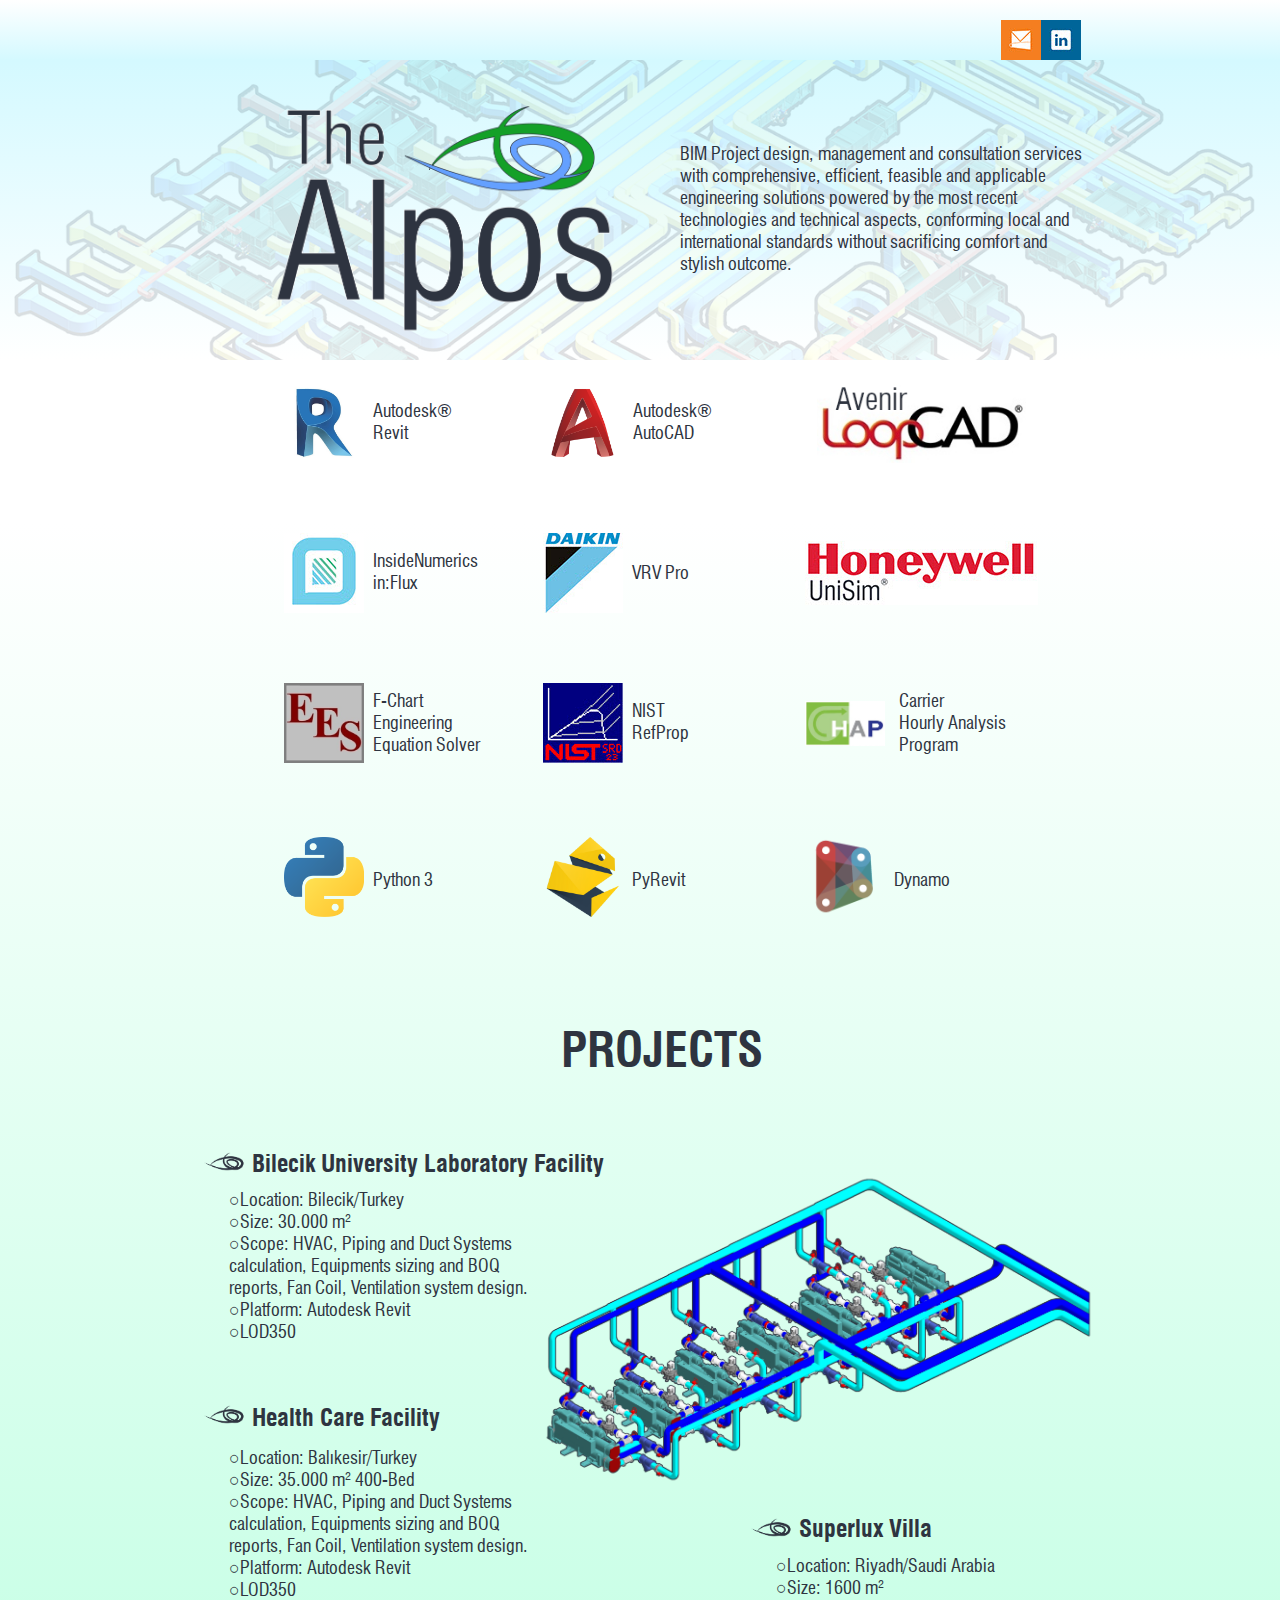
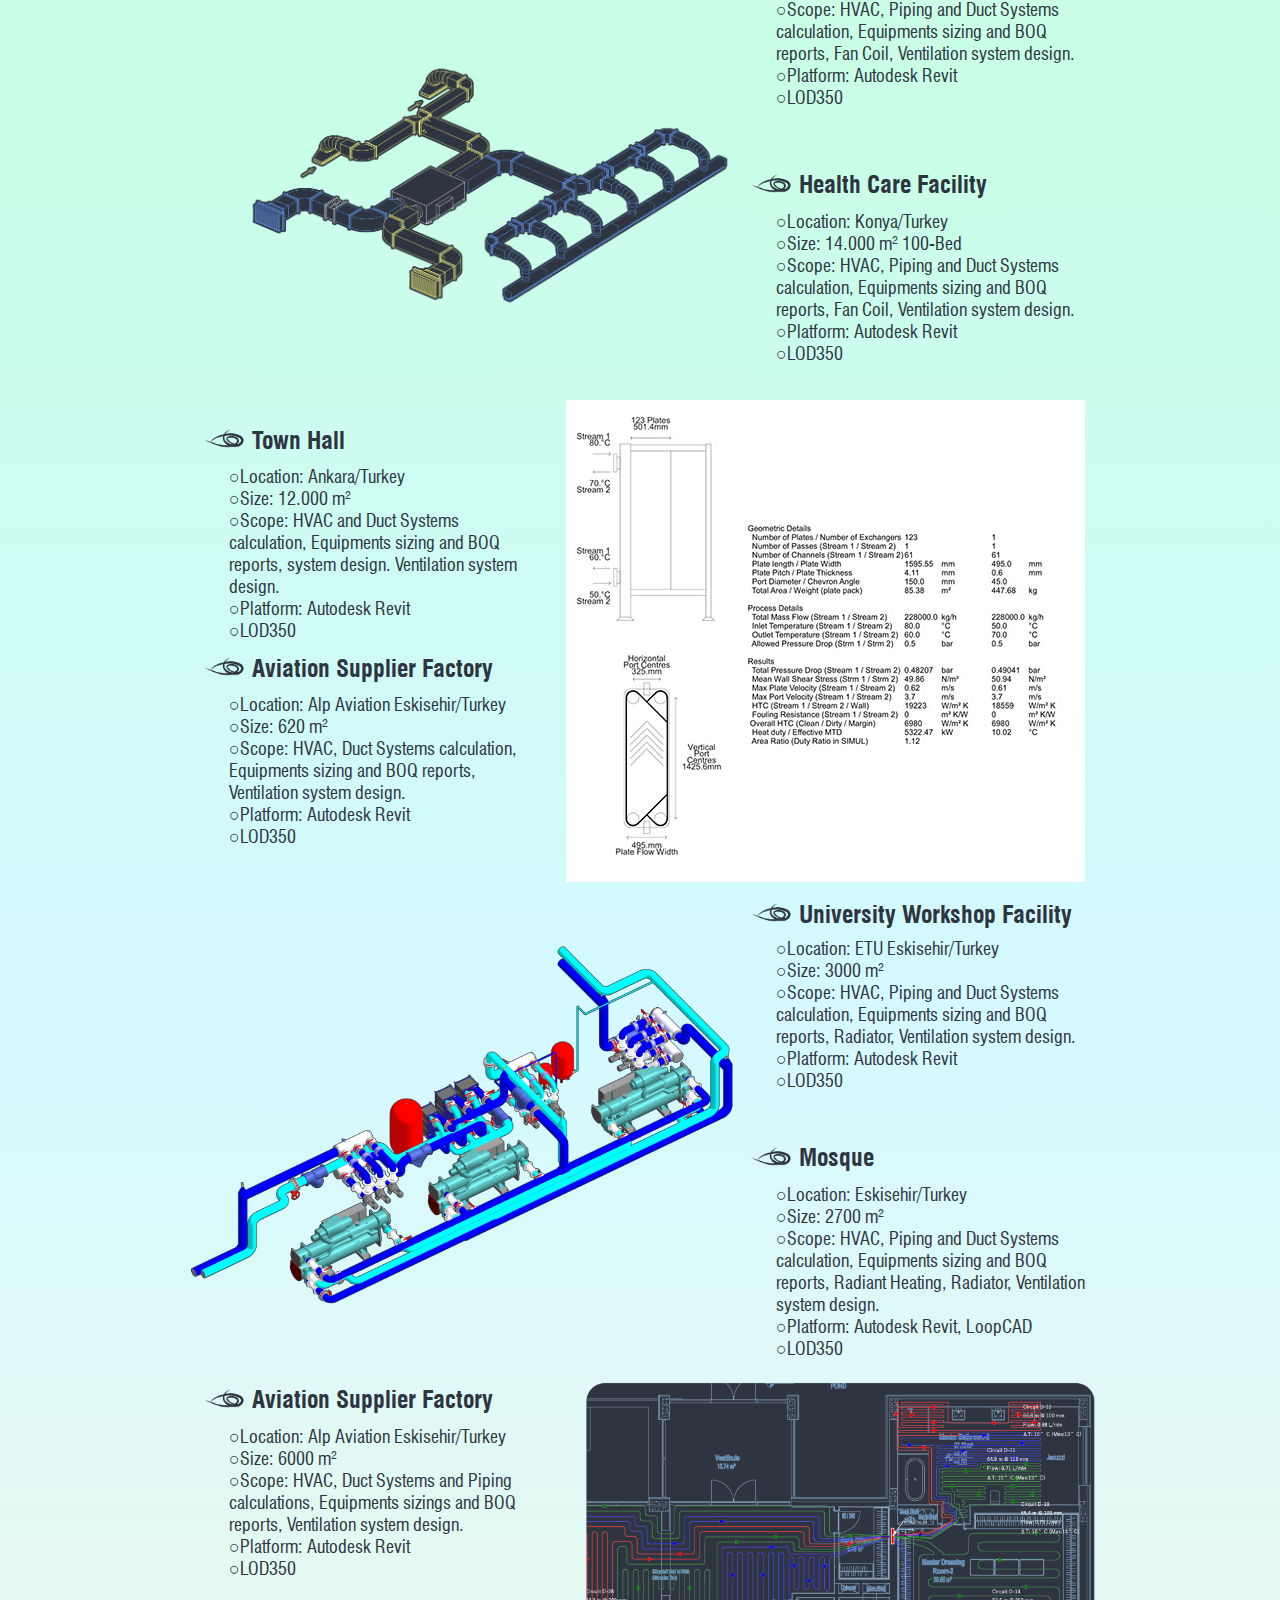
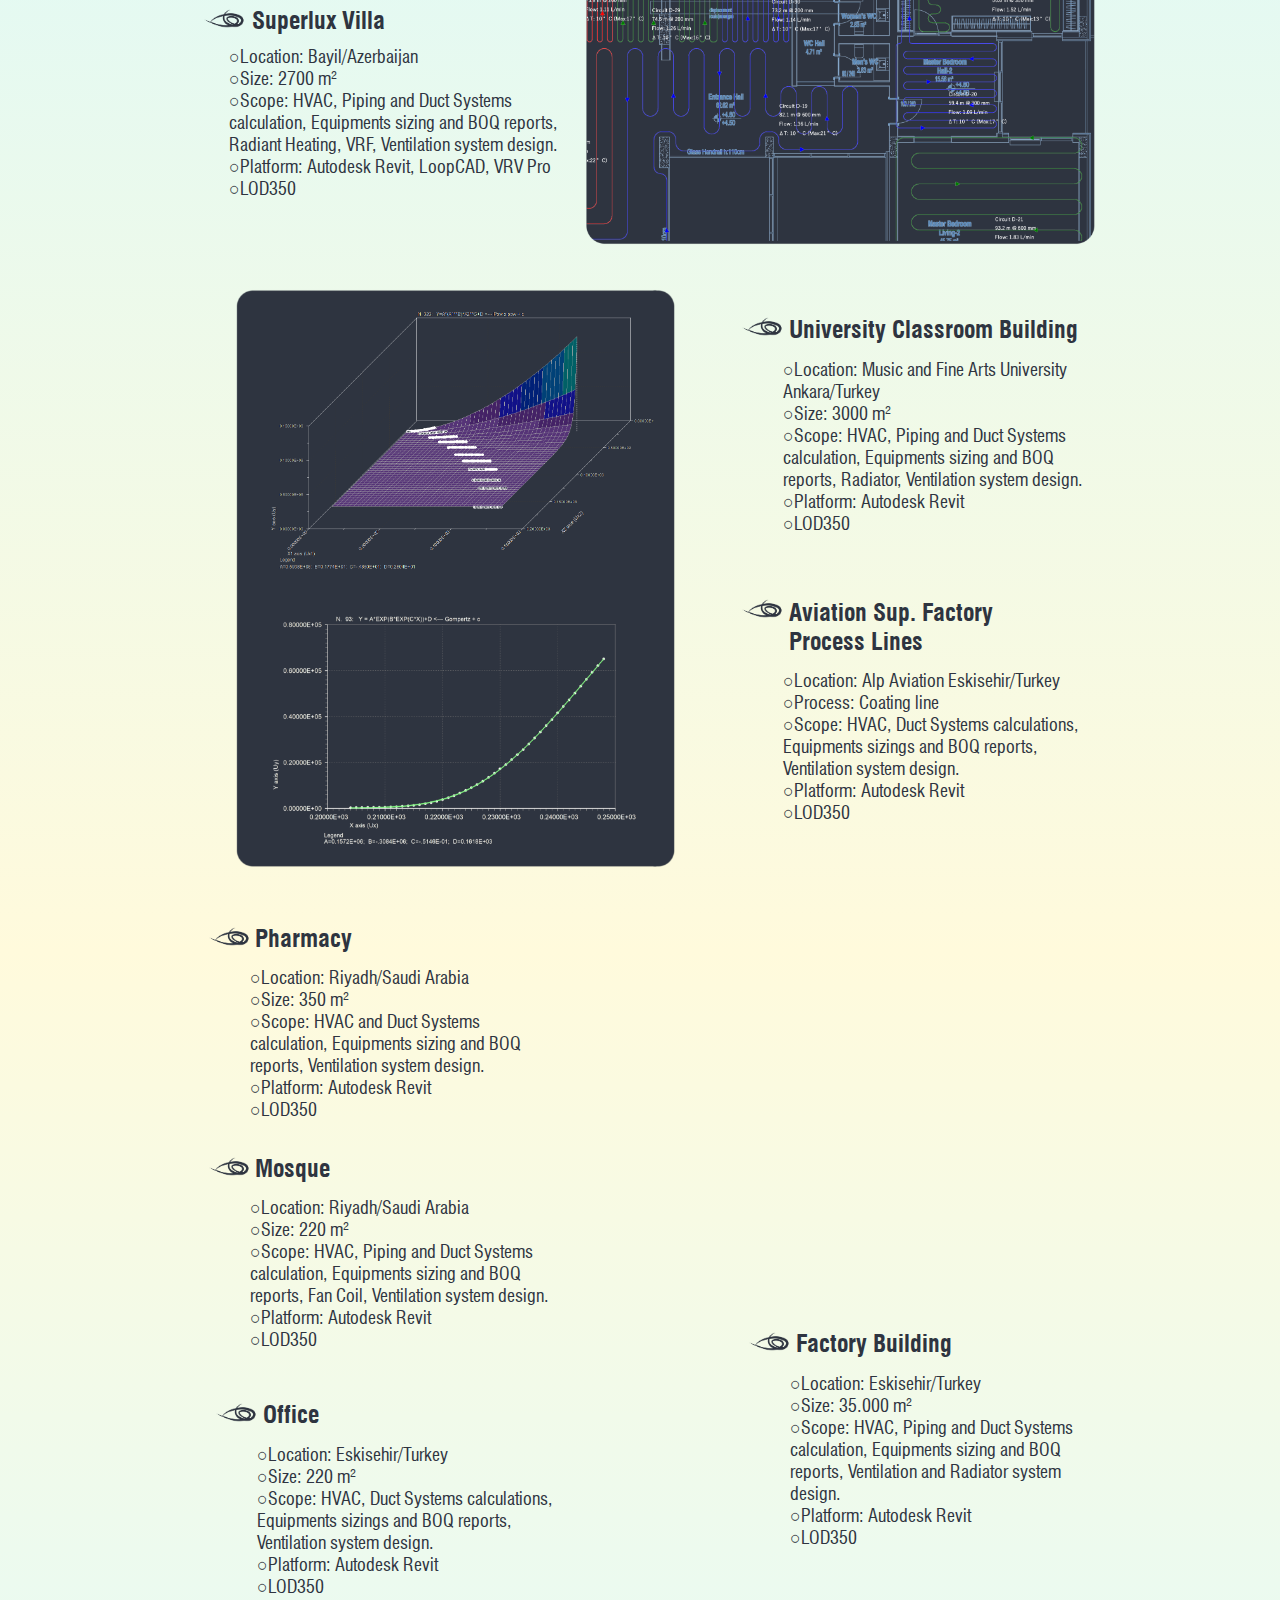
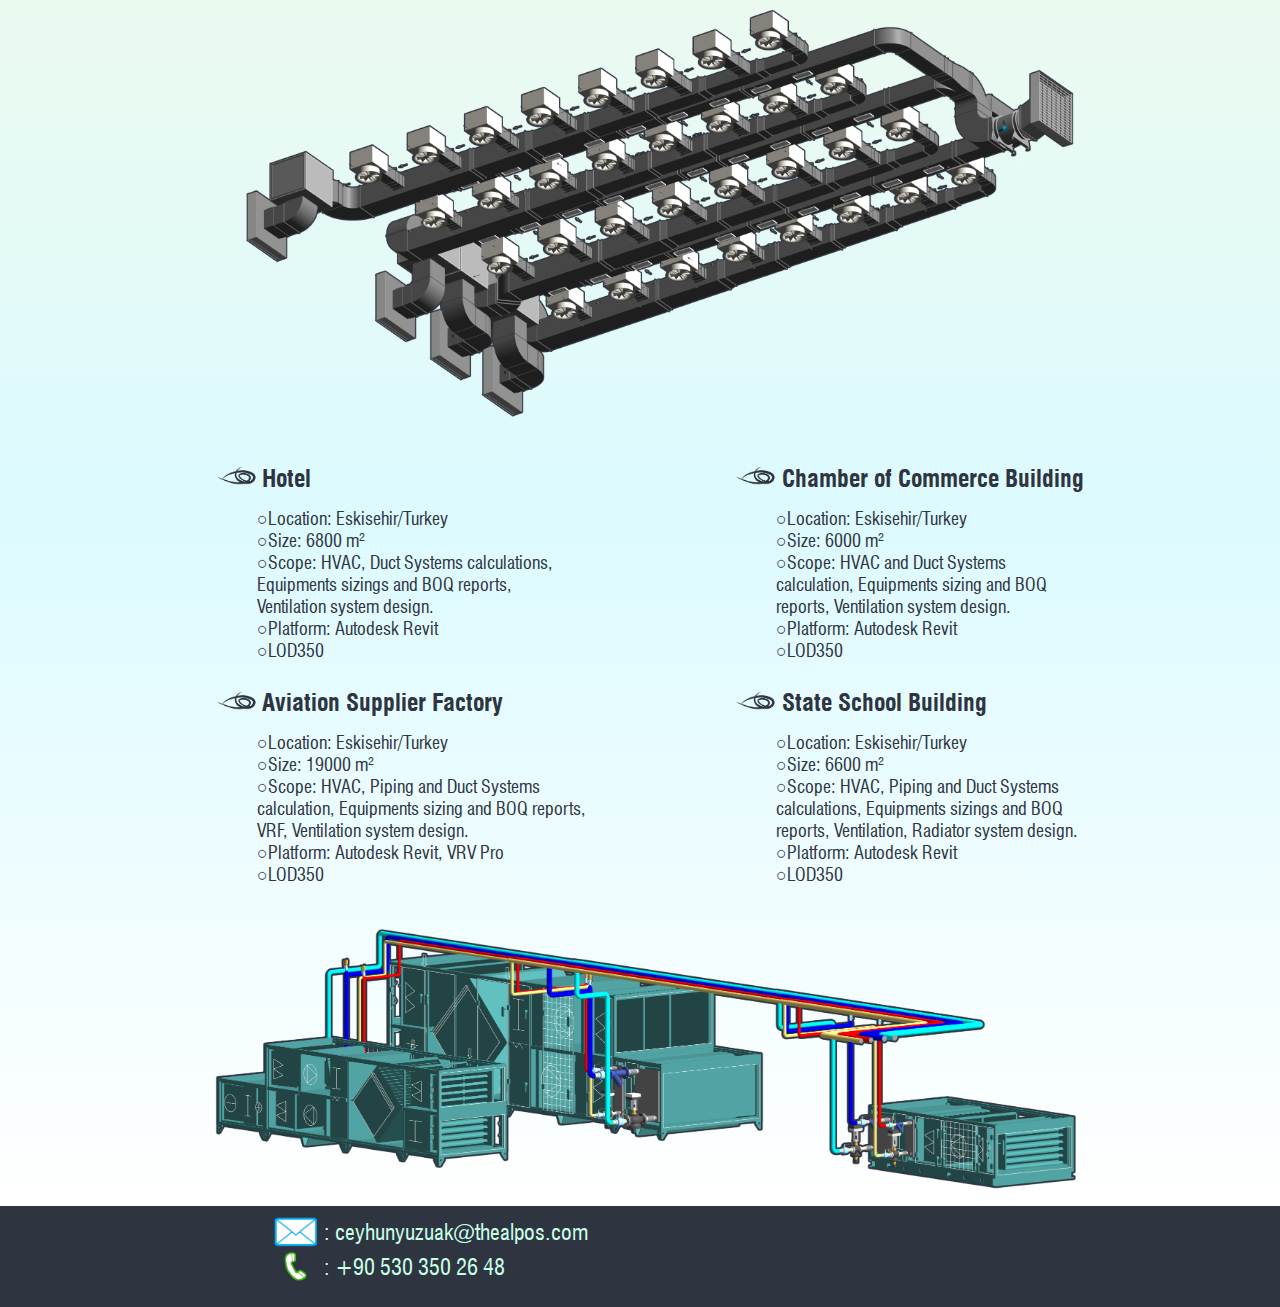
==== commit 95be42a3: "Update index.html" ====
--- a/index.html
+++ b/index.html
@@ -1,504 +1,504 @@
-<!DOCTYPE html>
-<html class="nojs html css_verticalspacer" lang="en-GB">
- <head>
-
-  <meta http-equiv="Content-type" content="text/html;charset=UTF-8"/>
-  <meta name="generator" content="2018.1.1.386"/>
-  <meta name="viewport" content="width=device-width, initial-scale=1.0"/>
-  
-  <script type="text/javascript">
-   // Update the 'nojs'/'js' class on the html node
-document.documentElement.className = document.documentElement.className.replace(/\bnojs\b/g, 'js');
-
-// Check that all required assets are uploaded and up-to-date
-if(typeof Muse == "undefined") window.Muse = {}; window.Muse.assets = {"required":["museutils.js", "museconfig.js", "jquery.watch.js", "jquery.musepolyfill.bgsize.js", "require.js", "index.css"], "outOfDate":[]};
-</script>
-  
-  <title>Home</title>
-  <!-- CSS -->
-  <link rel="stylesheet" type="text/css" href="css/site_global.css?crc=483454679"/>
-  <link rel="stylesheet" type="text/css" href="css/master_a-master.css?crc=415493281"/>
-  <link rel="stylesheet" type="text/css" href="css/index.css?crc=4276779229" id="pagesheet"/>
-    <!--/*
-
-*/
--->
- </head>
- <body>
-
-  <div class="clearfix borderbox" id="page"><!-- group -->
-   <div class="clearfix grpelem" id="pu1870"><!-- column -->
-    <div class="browser_width colelem" id="u1870-bw">
-     <div class="gradient" id="u1870"><!-- group -->
-      <div class="clearfix" id="u1870_align_to_page">
-       <a class="nonblock nontext clip_frame grpelem" id="u1840" href="mailto:ceyhunyuzuak@thealpos.com" target="_blank"><!-- image --><img class="block" id="u1840_img" src="images/live%20hotmail%2001.jpg?crc=295805287" alt="" title="e-mail" data-heightwidthratio="1" data-image-width="40" data-image-height="40"/></a>
-       <a class="nonblock nontext clip_frame grpelem" id="u1838" href="https://www.linkedin.com/in/ceyhunyuzuak/" target="_blank"><!-- image --><img class="block" id="u1838_img" src="images/linked%20in%20alt%2001.jpg?crc=521951868" alt="" title="Linkedin" data-heightwidthratio="1" data-image-width="40" data-image-height="40"/></a>
-      </div>
-     </div>
-    </div>
-    <div class="clearfix colelem" id="pu218"><!-- group -->
-     <div class="browser_width grpelem" id="u218-bw">
-      <div class="gradient" id="u218"><!-- simple frame --></div>
-     </div>
-     <div class="browser_width grpelem" id="u188-bw">
-      <div class="museBGSize" id="u188"><!-- group -->
-       <div class="clearfix" id="u188_align_to_page">
-        <div class="museBGSize grpelem" id="u1194"><!-- simple frame --></div>
-        <div class="h3 clearfix grpelem" id="u181-4"><!-- content -->
-         <h3>BIM Project design, management and consultation services with comprehensive, efficient, feasible and applicable engineering solutions powered by the most recent technologies and technical aspects, conforming local and international standards without sacrificing comfort and stylish outcome.</h3>
-        </div>
-       </div>
-      </div>
-     </div>
-    </div>
-    <div class="clearfix colelem" id="pu1235"><!-- group -->
-     <div class="museBGSize grpelem" id="u1235"><!-- simple frame --></div>
-     <div class="h3 clearfix grpelem" id="u269-6" data-sizePolicy="fluidWidth" data-pintopage="page_fixedLeft"><!-- content -->
-      <h3>Autodesk®</h3>
-      <h3>Revit</h3>
-     </div>
-     <div class="museBGSize grpelem" id="u1246"><!-- simple frame --></div>
-     <div class="h3 clearfix grpelem" id="u235-6" data-sizePolicy="fluidWidth" data-pintopage="page_fixedCenter"><!-- content -->
-      <h3>Autodesk®</h3>
-      <h3>AutoCAD</h3>
-     </div>
-     <div class="museBGSize grpelem" id="u1249"><!-- simple frame --></div>
-    </div>
-    <div class="clearfix colelem" id="pu1826"><!-- group -->
-     <div class="browser_width grpelem" id="u1826-bw">
-      <div class="gradient" id="u1826"><!-- column -->
-       <div class="clearfix" id="u1826_align_to_page">
-        <div class="position_content" id="u1826_position_content">
-         <div class="clearfix colelem" id="pu1626"><!-- group -->
-          <div class="museBGSize grpelem" id="u1626"><!-- simple frame --></div>
-          <div class="h2 clearfix grpelem" id="u1625-4" data-sizePolicy="fixed" data-pintopage="page_fluidx"><!-- content -->
-           <h2>Mosque</h2>
-          </div>
-         </div>
-         <div class="h3 clearfix colelem" id="u1627-12" data-sizePolicy="fixed" data-pintopage="page_fluidx"><!-- content -->
-          <h3>○Location: Eskisehir/Turkey</h3>
-          <h3>○Size: 2700 m²</h3>
-          <h3>○Scope: HVAC, Piping and Duct Systems calculation, Equipments sizing and BOQ reports, Radiant Heating, Radiator, Ventilation system design.</h3>
-          <h3>○Platform: Autodesk Revit, LoopCAD</h3>
-          <h3>○LOD350</h3>
-         </div>
-         <div class="clearfix colelem" id="pppu1645"><!-- group -->
-          <div class="clearfix grpelem" id="ppu1645"><!-- column -->
-           <div class="clearfix colelem" id="pu1645"><!-- group -->
-            <div class="museBGSize grpelem" id="u1645"><!-- simple frame --></div>
-            <div class="h2 clearfix grpelem" id="u1644-4" data-sizePolicy="fixed" data-pintopage="page_fluidx"><!-- content -->
-             <h2>Aviation Supplier Factory</h2>
-            </div>
-           </div>
-           <div class="h3 clearfix colelem" id="u1646-12" data-sizePolicy="fixed" data-pintopage="page_fluidx"><!-- content -->
-            <h3>○Location: Alp Aviation Eskisehir/Turkey</h3>
-            <h3>○Size: 6000 m²</h3>
-            <h3>○Scope: HVAC, Duct Systems and Piping calculations, Equipments sizings and BOQ reports, Ventilation system design.</h3>
-            <h3>○Platform: Autodesk Revit</h3>
-            <h3>○LOD350</h3>
-           </div>
-           <div class="clearfix colelem" id="pu1654"><!-- group -->
-            <div class="museBGSize grpelem" id="u1654"><!-- simple frame --></div>
-            <div class="h2 clearfix grpelem" id="u1653-4" data-sizePolicy="fixed" data-pintopage="page_fluidx"><!-- content -->
-             <h2>Superlux Villa</h2>
-            </div>
-           </div>
-           <div class="h3 clearfix colelem" id="u1655-12" data-sizePolicy="fixed" data-pintopage="page_fluidx"><!-- content -->
-            <h3>○Location: Bayil/Azerbaijan</h3>
-            <h3>○Size: 2700 m²</h3>
-            <h3>○Scope: HVAC, Piping and Duct Systems calculation, Equipments sizing and BOQ reports, Radiant Heating, VRF, Ventilation system design.</h3>
-            <h3>○Platform: Autodesk Revit, LoopCAD, VRV Pro</h3>
-            <h3>○LOD350</h3>
-           </div>
-          </div>
-          <div class="clip_frame grpelem" id="u1662"><!-- image -->
-           <img class="block" id="u1662_img" src="images/ufh%2001.png?crc=360405433" alt="" data-heightwidthratio="0.9073359073359073" data-image-width="518" data-image-height="470"/>
-          </div>
-         </div>
-         <div class="clearfix colelem" id="pu1698"><!-- group -->
-          <div class="clip_frame grpelem" id="u1698"><!-- image -->
-           <img class="block" id="u1698_img" src="images/diags%2001.png?crc=3881406188" alt="" data-heightwidthratio="1.298901098901099" data-image-width="455" data-image-height="591"/>
-          </div>
-          <div class="clearfix grpelem" id="ppu1673"><!-- column -->
-           <div class="clearfix colelem" id="pu1673"><!-- group -->
-            <div class="museBGSize grpelem" id="u1673"><!-- simple frame --></div>
-            <div class="h2 clearfix grpelem" id="u1672-4" data-sizePolicy="fixed" data-pintopage="page_fluidx"><!-- content -->
-             <h2>University Classroom Building</h2>
-            </div>
-           </div>
-           <div class="h3 clearfix colelem" id="u1674-14" data-sizePolicy="fixed" data-pintopage="page_fluidx"><!-- content -->
-            <h3>○Location: Music and Fine Arts University</h3>
-            <h3>Ankara/Turkey</h3>
-            <h3>○Size: 3000 m²</h3>
-            <h3>○Scope: HVAC, Piping and Duct Systems calculation, Equipments sizing and BOQ reports, Radiator, Ventilation system design.</h3>
-            <h3>○Platform: Autodesk Revit</h3>
-            <h3>○LOD350</h3>
-           </div>
-           <div class="clearfix colelem" id="pu1682"><!-- group -->
-            <div class="museBGSize grpelem" id="u1682"><!-- simple frame --></div>
-            <div class="h2 clearfix grpelem" id="u1681-6" data-sizePolicy="fixed" data-pintopage="page_fluidx"><!-- content -->
-             <h2>Aviation Sup. Factory</h2>
-             <h2>Process Lines</h2>
-            </div>
-           </div>
-           <div class="h3 clearfix colelem" id="u1683-12" data-sizePolicy="fixed" data-pintopage="page_fluidx"><!-- content -->
-            <h3>○Location: Alp Aviation Eskisehir/Turkey</h3>
-            <h3>○Process: Coating line</h3>
-            <h3>○Scope: HVAC, Duct Systems calculations, Equipments sizings and BOQ reports, Ventilation system design.</h3>
-            <h3>○Platform: Autodesk Revit</h3>
-            <h3>○LOD350</h3>
-           </div>
-          </div>
-         </div>
-         <div class="clearfix colelem" id="pu1709"><!-- group -->
-          <div class="museBGSize grpelem" id="u1709"><!-- simple frame --></div>
-          <div class="h2 clearfix grpelem" id="u1708-4" data-sizePolicy="fixed" data-pintopage="page_fluidx"><!-- content -->
-           <h2>Pharmacy</h2>
-          </div>
-         </div>
-        </div>
-       </div>
-      </div>
-     </div>
-     <div class="browser_width grpelem" id="u1823-bw">
-      <div class="gradient" id="u1823"><!-- group -->
-       <div class="clearfix" id="u1823_align_to_page">
-        <div class="clearfix grpelem" id="ppu1580"><!-- column -->
-         <div class="clearfix colelem" id="pu1580"><!-- group -->
-          <div class="museBGSize grpelem" id="u1580"><!-- simple frame --></div>
-          <div class="h2 clearfix grpelem" id="u1579-4" data-sizePolicy="fixed" data-pintopage="page_fluidx"><!-- content -->
-           <h2>Town Hall</h2>
-          </div>
-         </div>
-         <div class="h3 clearfix colelem" id="u1581-12" data-sizePolicy="fixed" data-pintopage="page_fluidx"><!-- content -->
-          <h3>○Location: Ankara/Turkey</h3>
-          <h3>○Size: 12.000 m²</h3>
-          <h3>○Scope: HVAC and Duct Systems calculation, Equipments sizing and BOQ reports, system design. Ventilation system design.</h3>
-          <h3>○Platform: Autodesk Revit</h3>
-          <h3>○LOD350</h3>
-         </div>
-         <div class="clearfix colelem" id="pu1589"><!-- group -->
-          <div class="museBGSize grpelem" id="u1589"><!-- simple frame --></div>
-          <div class="h2 clearfix grpelem" id="u1588-4" data-sizePolicy="fixed" data-pintopage="page_fluidx"><!-- content -->
-           <h2>Aviation Supplier Factory</h2>
-          </div>
-         </div>
-         <div class="h3 clearfix colelem" id="u1590-12" data-sizePolicy="fixed" data-pintopage="page_fluidx"><!-- content -->
-          <h3>○Location: Alp Aviation Eskisehir/Turkey</h3>
-          <h3>○Size: 620 m²</h3>
-          <h3>○Scope: HVAC, Duct Systems calculation, Equipments sizing and BOQ reports, Ventilation system design.</h3>
-          <h3>○Platform: Autodesk Revit</h3>
-          <h3>○LOD350</h3>
-         </div>
-        </div>
-        <div class="clearfix grpelem" id="ppu1551"><!-- column -->
-         <div class="clearfix colelem" id="pu1551"><!-- group -->
-          <div class="museBGSize grpelem" id="u1551"><!-- simple frame --></div>
-          <div class="h2 clearfix grpelem" id="u1550-4" data-sizePolicy="fixed" data-pintopage="page_fluidx"><!-- content -->
-           <h2>Health Care Facility</h2>
-          </div>
-         </div>
-         <div class="h3 clearfix colelem" id="u1552-12" data-sizePolicy="fixed" data-pintopage="page_fluidx"><!-- content -->
-          <h3>○Location: Konya/Turkey</h3>
-          <h3>○Size: 14.000 m² 100-Bed</h3>
-          <h3>○Scope: HVAC, Piping and Duct Systems calculation, Equipments sizing and BOQ reports, Fan Coil, Ventilation system design.</h3>
-          <h3>○Platform: Autodesk Revit</h3>
-          <h3>○LOD350</h3>
-         </div>
-         <div class="clip_frame colelem" id="u1597"><!-- image -->
-          <img class="block" id="u1597_img" src="images/phexvh%2001.jpg?crc=47115962" alt="" data-heightwidthratio="0.928709055876686" data-image-width="519" data-image-height="482"/>
-         </div>
-         <div class="clearfix colelem" id="pu1617"><!-- group -->
-          <div class="museBGSize grpelem" id="u1617"><!-- simple frame --></div>
-          <div class="h2 clearfix grpelem" id="u1616-4" data-sizePolicy="fixed" data-pintopage="page_fluidx"><!-- content -->
-           <h2>University Workshop Facility</h2>
-          </div>
-         </div>
-        </div>
-       </div>
-      </div>
-     </div>
-     <div class="browser_width grpelem" id="u1819-bw">
-      <div class="gradient" id="u1819"><!-- column -->
-       <div class="clearfix" id="u1819_align_to_page">
-        <div class="position_content" id="u1819_position_content">
-         <div class="clearfix colelem" id="pu1268"><!-- group -->
-          <div class="museBGSize grpelem" id="u1268"><!-- simple frame --></div>
-          <div class="h3 clearfix grpelem" id="u1279-6" data-sizePolicy="fluidWidth" data-pintopage="page_fixedLeft"><!-- content -->
-           <h3>InsideNumerics</h3>
-           <h3>in:Flux</h3>
-          </div>
-          <div class="museBGSize grpelem" id="u1285"><!-- simple frame --></div>
-          <div class="h3 clearfix grpelem" id="u1286-4" data-sizePolicy="fluidWidth" data-pintopage="page_fixedLeft"><!-- content -->
-           <h3>VRV Pro</h3>
-          </div>
-          <div class="museBGSize grpelem" id="u1299"><!-- simple frame --></div>
-         </div>
-         <div class="clearfix colelem" id="pu1310"><!-- group -->
-          <div class="museBGSize grpelem" id="u1310"><!-- simple frame --></div>
-          <div class="h3 clearfix grpelem" id="u1311-6" data-sizePolicy="fluidWidth" data-pintopage="page_fixedLeft"><!-- content -->
-           <h3>F-Chart</h3>
-           <h3>Engineering Equation Solver</h3>
-          </div>
-          <div class="museBGSize grpelem" id="u1324"><!-- simple frame --></div>
-          <div class="h3 clearfix grpelem" id="u1325-6" data-sizePolicy="fluidWidth" data-pintopage="page_fixedLeft"><!-- content -->
-           <h3>NIST</h3>
-           <h3>RefProp</h3>
-          </div>
-          <div class="museBGSize grpelem" id="u1341"><!-- simple frame --></div>
-          <div class="h3 clearfix grpelem" id="u1342-6" data-sizePolicy="fluidWidth" data-pintopage="page_fixedLeft"><!-- content -->
-           <h3>Carrier</h3>
-           <h3>Hourly Analysis Program</h3>
-          </div>
-         </div>
-         <div class="clearfix colelem" id="pu2400"><!-- group -->
-          <div class="museBGSize grpelem" id="u2400"><!-- simple frame --></div>
-          <div class="h3 clearfix grpelem" id="u2422-4" data-sizePolicy="fluidWidth" data-pintopage="page_fixedLeft"><!-- content -->
-           <h3>Python 3</h3>
-          </div>
-          <div class="museBGSize grpelem" id="u2411"><!-- simple frame --></div>
-          <div class="h3 clearfix grpelem" id="u2425-4" data-sizePolicy="fluidWidth" data-pintopage="page_fixedLeft"><!-- content -->
-           <h3>PyRevit</h3>
-          </div>
-          <div class="museBGSize grpelem" id="u2428"><!-- simple frame --></div>
-          <div class="h3 clearfix grpelem" id="u2429-4" data-sizePolicy="fluidWidth" data-pintopage="page_fixedLeft"><!-- content -->
-           <h3>Dynamo</h3>
-          </div>
-         </div>
-         <div class="h1 clearfix colelem" id="u1357-4" data-sizePolicy="fluidWidth" data-pintopage="page_fixedLeft"><!-- content -->
-          <h1>PROJECTS</h1>
-         </div>
-         <div class="clearfix colelem" id="pu1363-4"><!-- group -->
-          <div class="h2 clearfix grpelem" id="u1363-4" data-sizePolicy="fixed" data-pintopage="page_fluidx"><!-- content -->
-           <h2>Bilecik University Laboratory Facility</h2>
-          </div>
-          <div class="museBGSize grpelem" id="u1378"><!-- simple frame --></div>
-          <div class="h3 clearfix grpelem" id="u1390-12" data-sizePolicy="fixed" data-pintopage="page_fluidx"><!-- content -->
-           <h3>○Location: Bilecik/Turkey</h3>
-           <h3>○Size: 30.000 m²</h3>
-           <h3>○Scope: HVAC, Piping and Duct Systems calculation, Equipments sizing and BOQ reports, Fan Coil, Ventilation system design.</h3>
-           <h3>○Platform: Autodesk Revit</h3>
-           <h3>○LOD350</h3>
-          </div>
-          <div class="h2 clearfix grpelem" id="u1399-4" data-sizePolicy="fixed" data-pintopage="page_fluidx"><!-- content -->
-           <h2>Health Care Facility</h2>
-          </div>
-          <div class="museBGSize grpelem" id="u1400"><!-- simple frame --></div>
-          <div class="h3 clearfix grpelem" id="u1401-12" data-sizePolicy="fixed" data-pintopage="page_fluidx"><!-- content -->
-           <h3>○Location: Balıkesir/Turkey</h3>
-           <h3>○Size: 35.000 m² 400-Bed</h3>
-           <h3>○Scope: HVAC, Piping and Duct Systems calculation, Equipments sizing and BOQ reports, Fan Coil, Ventilation system design.</h3>
-           <h3>○Platform: Autodesk Revit</h3>
-           <h3>○LOD350</h3>
-          </div>
-          <div class="h2 clearfix grpelem" id="u1538-4" data-sizePolicy="fixed" data-pintopage="page_fluidx"><!-- content -->
-           <h2>Superlux Villa</h2>
-          </div>
-          <div class="museBGSize grpelem" id="u1539"><!-- simple frame --></div>
-          <div class="h3 clearfix grpelem" id="u1540-12" data-sizePolicy="fixed" data-pintopage="page_fluidx"><!-- content -->
-           <h3>○Location: Riyadh/Saudi Arabia</h3>
-           <h3>○Size: 1600 m²</h3>
-           <h3>○Scope: HVAC, Piping and Duct Systems calculation, Equipments sizing and BOQ reports, Fan Coil, Ventilation system design.</h3>
-           <h3>○Platform: Autodesk Revit</h3>
-           <h3>○LOD350</h3>
-          </div>
-          <div class="clip_frame grpelem" id="u1569"><!-- image -->
-           <img class="block" id="u1569_img" src="images/bdh%2001.png?crc=4030034281" alt="" data-heightwidthratio="0.5671378091872792" data-image-width="566" data-image-height="321"/>
-          </div>
-         </div>
-        </div>
-       </div>
-      </div>
-     </div>
-     <div class="clip_frame grpelem" id="u1559"><!-- image -->
-      <img class="block" id="u1559_img" src="images/tohm%2001.png?crc=3773069128" alt="" data-heightwidthratio="0.5140562248995983" data-image-width="498" data-image-height="256"/>
-     </div>
-     <div class="h3 clearfix grpelem" id="u1618-12" data-sizePolicy="fixed" data-pintopage="page_fluidx"><!-- content -->
-      <h3>○Location: ETU Eskisehir/Turkey</h3>
-      <h3>○Size: 3000 m²</h3>
-      <h3>○Scope: HVAC, Piping and Duct Systems calculation, Equipments sizing and BOQ reports, Radiator, Ventilation system design.</h3>
-      <h3>○Platform: Autodesk Revit</h3>
-      <h3>○LOD350</h3>
-     </div>
-     <div class="clip_frame grpelem" id="u1634"><!-- image -->
-      <img class="block" id="u1634_img" src="images/alp05%2001.png?crc=492535186" alt="" data-heightwidthratio="0.6577540106951871" data-image-width="561" data-image-height="369"/>
-     </div>
-    </div>
-    <div class="clearfix colelem" id="pu1831"><!-- group -->
-     <div class="browser_width grpelem" id="u1831-bw">
-      <div class="gradient" id="u1831"><!-- column -->
-       <div class="clearfix" id="u1831_align_to_page">
-        <div class="h3 clearfix colelem" id="u1710-12" data-sizePolicy="fixed" data-pintopage="page_fluidx"><!-- content -->
-         <h3>○Location: Riyadh/Saudi Arabia</h3>
-         <h3>○Size: 350 m²</h3>
-         <h3>○Scope: HVAC and Duct Systems calculation, Equipments sizing and BOQ reports, Ventilation system design.</h3>
-         <h3>○Platform: Autodesk Revit</h3>
-         <h3>○LOD350</h3>
-        </div>
-        <div class="clearfix colelem" id="pu1718"><!-- group -->
-         <div class="museBGSize grpelem" id="u1718"><!-- simple frame --></div>
-         <div class="h2 clearfix grpelem" id="u1717-4" data-sizePolicy="fixed" data-pintopage="page_fluidx"><!-- content -->
-          <h2>Mosque</h2>
-         </div>
-        </div>
-        <div class="clearfix colelem" id="pu1719-12"><!-- group -->
-         <div class="h3 clearfix grpelem" id="u1719-12" data-sizePolicy="fixed" data-pintopage="page_fluidx"><!-- content -->
-          <h3>○Location: Riyadh/Saudi Arabia</h3>
-          <h3>○Size: 220 m²</h3>
-          <h3>○Scope: HVAC, Piping and Duct Systems calculation, Equipments sizing and BOQ reports, Fan Coil, Ventilation system design.</h3>
-          <h3>○Platform: Autodesk Revit</h3>
-          <h3>○LOD350</h3>
-         </div>
-         <div class="museBGSize grpelem" id="u1746"><!-- simple frame --></div>
-         <div class="h2 clearfix grpelem" id="u1745-4" data-sizePolicy="fixed" data-pintopage="page_fluidx"><!-- content -->
-          <h2>Factory Building</h2>
-         </div>
-        </div>
-        <div class="clearfix colelem" id="pppu1737"><!-- group -->
-         <div class="clearfix grpelem" id="ppu1737"><!-- column -->
-          <div class="clearfix colelem" id="pu1737"><!-- group -->
-           <div class="museBGSize grpelem" id="u1737"><!-- simple frame --></div>
-           <div class="h2 clearfix grpelem" id="u1736-4" data-sizePolicy="fixed" data-pintopage="page_fluidx"><!-- content -->
-            <h2>Office</h2>
-           </div>
-          </div>
-          <div class="h3 clearfix colelem" id="u1738-12" data-sizePolicy="fixed" data-pintopage="page_fluidx"><!-- content -->
-           <h3>○Location: Eskisehir/Turkey</h3>
-           <h3>○Size: 220 m²</h3>
-           <h3>○Scope: HVAC, Duct Systems calculations, Equipments sizings and BOQ reports, Ventilation system design.</h3>
-           <h3>○Platform: Autodesk Revit</h3>
-           <h3>○LOD350</h3>
-          </div>
-         </div>
-         <div class="h3 clearfix grpelem" id="u1747-12" data-sizePolicy="fixed" data-pintopage="page_fluidx"><!-- content -->
-          <h3>○Location: Eskisehir/Turkey</h3>
-          <h3>○Size: 35.000 m²</h3>
-          <h3>○Scope: HVAC, Piping and Duct Systems calculation, Equipments sizing and BOQ reports, Ventilation and Radiator system design.</h3>
-          <h3>○Platform: Autodesk Revit</h3>
-          <h3>○LOD350</h3>
-         </div>
-        </div>
-        <div class="clip_frame colelem" id="u1754"><!-- image -->
-         <img class="block" id="u1754_img" src="images/alpch%2001.png?crc=4038776668" alt="" data-heightwidthratio="0.502375296912114" data-image-width="842" data-image-height="423"/>
-        </div>
-        <div class="clearfix colelem" id="pu1784"><!-- group -->
-         <div class="museBGSize grpelem" id="u1784"><!-- simple frame --></div>
-         <div class="h2 clearfix grpelem" id="u1783-4" data-sizePolicy="fixed" data-pintopage="page_fluidx"><!-- content -->
-          <h2>Hotel</h2>
-         </div>
-         <div class="museBGSize grpelem" id="u1765"><!-- simple frame --></div>
-         <div class="h2 clearfix grpelem" id="u1764-4" data-sizePolicy="fixed" data-pintopage="page_fluidx"><!-- content -->
-          <h2>Chamber of Commerce Building</h2>
-         </div>
-        </div>
-       </div>
-      </div>
-     </div>
-     <div class="clip_frame grpelem" id="u1726"><!-- image -->
-      <img class="block" id="u1726_img" src="images/bdh%2002.png?crc=297842528" alt="" data-heightwidthratio="0.6101694915254238" data-image-width="590" data-image-height="360"/>
-     </div>
-    </div>
-    <div class="clearfix colelem" id="pu1835"><!-- group -->
-     <div class="browser_width grpelem" id="u1835-bw">
-      <div class="gradient" id="u1835"><!-- column -->
-       <div class="clearfix" id="u1835_align_to_page">
-        <div class="clearfix colelem" id="pu1793"><!-- group -->
-         <div class="museBGSize grpelem" id="u1793"><!-- simple frame --></div>
-         <div class="h2 clearfix grpelem" id="u1792-4" data-sizePolicy="fixed" data-pintopage="page_fluidx"><!-- content -->
-          <h2>Aviation Supplier Factory</h2>
-         </div>
-         <div class="museBGSize grpelem" id="u1811"><!-- simple frame --></div>
-         <div class="h2 clearfix grpelem" id="u1810-4" data-sizePolicy="fixed" data-pintopage="page_fluidx"><!-- content -->
-          <h2>State School Building</h2>
-         </div>
-        </div>
-        <div class="clearfix colelem" id="pu1794-12"><!-- group -->
-         <div class="h3 clearfix grpelem" id="u1794-12" data-sizePolicy="fixed" data-pintopage="page_fluidx"><!-- content -->
-          <h3>○Location: Eskisehir/Turkey</h3>
-          <h3>○Size: 12000 m²</h3>
-          <h3>○Scope: HVAC, Piping and Duct Systems calculation, Equipments sizing and BOQ reports, VRF, Ventilation system design.</h3>
-          <h3>○Platform: Autodesk Revit, VRV Pro</h3>
-          <h3>○LOD350</h3>
-         </div>
-         <div class="h3 clearfix grpelem" id="u1812-12" data-sizePolicy="fixed" data-pintopage="page_fluidx"><!-- content -->
-          <h3>○Location: Eskisehir/Turkey</h3>
-          <h3>○Size: 6600 m²</h3>
-          <h3>○Scope: HVAC, Piping and Duct Systems calculations, Equipments sizings and BOQ reports, Ventilation, Radiator system design.</h3>
-          <h3>○Platform: Autodesk Revit</h3>
-          <h3>○LOD350</h3>
-         </div>
-        </div>
-        <div class="clip_frame colelem" id="u1773"><!-- image -->
-         <img class="block" id="u1773_img" src="images/alp%2001.png?crc=113170794" alt="" data-heightwidthratio="0.3127853881278539" data-image-width="876" data-image-height="274"/>
-        </div>
-       </div>
-      </div>
-     </div>
-     <div class="h3 clearfix grpelem" id="u1766-12" data-sizePolicy="fixed" data-pintopage="page_fluidx"><!-- content -->
-      <h3>○Location: Eskisehir/Turkey</h3>
-      <h3>○Size: 6000 m²</h3>
-      <h3>○Scope: HVAC and Duct Systems calculation, Equipments sizing and BOQ reports, Ventilation system design.</h3>
-      <h3>○Platform: Autodesk Revit</h3>
-      <h3>○LOD350</h3>
-     </div>
-     <div class="h3 clearfix grpelem" id="u1785-12" data-sizePolicy="fixed" data-pintopage="page_fluidx"><!-- content -->
-      <h3>○Location: Eskisehir/Turkey</h3>
-      <h3>○Size: 6800 m²</h3>
-      <h3>○Scope: HVAC, Duct Systems calculations, Equipments sizings and BOQ reports, Ventilation system design.</h3>
-      <h3>○Platform: Autodesk Revit</h3>
-      <h3>○LOD350</h3>
-     </div>
-    </div>
-   </div>
-   <div class="verticalspacer" data-offset-top="6005" data-content-above-spacer="6005" data-content-below-spacer="101" data-sizePolicy="fixed" data-pintopage="page_fixedLeft"></div>
-   <div class="browser_width grpelem" id="u1914-bw">
-    <div id="u1914"><!-- group -->
-     <div class="clearfix" id="u1914_align_to_page">
-      <div class="clearfix grpelem" id="pu1901"><!-- column -->
-       <div class="clip_frame colelem" id="u1901"><!-- image -->
-        <img class="block" id="u1901_img" src="images/mail%20icon%2001.png?crc=3896040465" alt="" data-heightwidthratio="0.6818181818181818" data-image-width="44" data-image-height="30"/>
-       </div>
-       <div class="clip_frame colelem" id="u1887"><!-- image -->
-        <img class="block" id="u1887_img" src="images/phone%20icon%2001.png?crc=15889097" alt="" data-heightwidthratio="1.2608695652173914" data-image-width="23" data-image-height="29"/>
-       </div>
-      </div>
-      <div class="clearfix grpelem" id="pu1876-4"><!-- column -->
-       <div class="clearfix colelem" id="u1876-4"><!-- content -->
-        <h2>: ceyhunyuzuak@thealpos.com</h2>
-       </div>
-       <div class="clearfix colelem" id="u1911-4"><!-- content -->
-        <h2>: +90 530 350 26 48</h2>
-       </div>
-      </div>
-     </div>
-    </div>
-   </div>
-  </div>
-  <!-- Other scripts -->
-  <script type="text/javascript">
-   // Decide whether to suppress missing file error or not based on preference setting
-var suppressMissingFileError = false
-</script>
-  <script type="text/javascript">
+<!DOCTYPE html>
+<html class="nojs html css_verticalspacer" lang="en-GB">
+ <head>
+
+  <meta http-equiv="Content-type" content="text/html;charset=UTF-8"/>
+  <meta name="generator" content="2018.1.1.386"/>
+  <meta name="viewport" content="width=device-width, initial-scale=1.0"/>
+  
+  <script type="text/javascript">
+   // Update the 'nojs'/'js' class on the html node
+document.documentElement.className = document.documentElement.className.replace(/\bnojs\b/g, 'js');
+
+// Check that all required assets are uploaded and up-to-date
+if(typeof Muse == "undefined") window.Muse = {}; window.Muse.assets = {"required":["museutils.js", "museconfig.js", "jquery.watch.js", "jquery.musepolyfill.bgsize.js", "require.js", "index.css"], "outOfDate":[]};
+</script>
+  
+  <title>Home</title>
+  <!-- CSS -->
+  <link rel="stylesheet" type="text/css" href="css/site_global.css?crc=483454679"/>
+  <link rel="stylesheet" type="text/css" href="css/master_a-master.css?crc=415493281"/>
+  <link rel="stylesheet" type="text/css" href="css/index.css?crc=4276779229" id="pagesheet"/>
+    <!--/*
+
+*/
+-->
+ </head>
+ <body>
+
+  <div class="clearfix borderbox" id="page"><!-- group -->
+   <div class="clearfix grpelem" id="pu1870"><!-- column -->
+    <div class="browser_width colelem" id="u1870-bw">
+     <div class="gradient" id="u1870"><!-- group -->
+      <div class="clearfix" id="u1870_align_to_page">
+       <a class="nonblock nontext clip_frame grpelem" id="u1840" href="mailto:ceyhunyuzuak@thealpos.com" target="_blank"><!-- image --><img class="block" id="u1840_img" src="images/live%20hotmail%2001.jpg?crc=295805287" alt="" title="e-mail" data-heightwidthratio="1" data-image-width="40" data-image-height="40"/></a>
+       <a class="nonblock nontext clip_frame grpelem" id="u1838" href="https://www.linkedin.com/in/ceyhunyuzuak/" target="_blank"><!-- image --><img class="block" id="u1838_img" src="images/linked%20in%20alt%2001.jpg?crc=521951868" alt="" title="Linkedin" data-heightwidthratio="1" data-image-width="40" data-image-height="40"/></a>
+      </div>
+     </div>
+    </div>
+    <div class="clearfix colelem" id="pu218"><!-- group -->
+     <div class="browser_width grpelem" id="u218-bw">
+      <div class="gradient" id="u218"><!-- simple frame --></div>
+     </div>
+     <div class="browser_width grpelem" id="u188-bw">
+      <div class="museBGSize" id="u188"><!-- group -->
+       <div class="clearfix" id="u188_align_to_page">
+        <div class="museBGSize grpelem" id="u1194"><!-- simple frame --></div>
+        <div class="h3 clearfix grpelem" id="u181-4"><!-- content -->
+         <h3>BIM Project design, management and consultation services with comprehensive, efficient, feasible and applicable engineering solutions powered by the most recent technologies and technical aspects, conforming local and international standards without sacrificing comfort and stylish outcome.</h3>
+        </div>
+       </div>
+      </div>
+     </div>
+    </div>
+    <div class="clearfix colelem" id="pu1235"><!-- group -->
+     <div class="museBGSize grpelem" id="u1235"><!-- simple frame --></div>
+     <div class="h3 clearfix grpelem" id="u269-6" data-sizePolicy="fluidWidth" data-pintopage="page_fixedLeft"><!-- content -->
+      <h3>Autodesk®</h3>
+      <h3>Revit</h3>
+     </div>
+     <div class="museBGSize grpelem" id="u1246"><!-- simple frame --></div>
+     <div class="h3 clearfix grpelem" id="u235-6" data-sizePolicy="fluidWidth" data-pintopage="page_fixedCenter"><!-- content -->
+      <h3>Autodesk®</h3>
+      <h3>AutoCAD</h3>
+     </div>
+     <div class="museBGSize grpelem" id="u1249"><!-- simple frame --></div>
+    </div>
+    <div class="clearfix colelem" id="pu1826"><!-- group -->
+     <div class="browser_width grpelem" id="u1826-bw">
+      <div class="gradient" id="u1826"><!-- column -->
+       <div class="clearfix" id="u1826_align_to_page">
+        <div class="position_content" id="u1826_position_content">
+         <div class="clearfix colelem" id="pu1626"><!-- group -->
+          <div class="museBGSize grpelem" id="u1626"><!-- simple frame --></div>
+          <div class="h2 clearfix grpelem" id="u1625-4" data-sizePolicy="fixed" data-pintopage="page_fluidx"><!-- content -->
+           <h2>Mosque</h2>
+          </div>
+         </div>
+         <div class="h3 clearfix colelem" id="u1627-12" data-sizePolicy="fixed" data-pintopage="page_fluidx"><!-- content -->
+          <h3>○Location: Eskisehir/Turkey</h3>
+          <h3>○Size: 2700 m²</h3>
+          <h3>○Scope: HVAC, Piping and Duct Systems calculation, Equipments sizing and BOQ reports, Radiant Heating, Radiator, Ventilation system design.</h3>
+          <h3>○Platform: Autodesk Revit, LoopCAD</h3>
+          <h3>○LOD350</h3>
+         </div>
+         <div class="clearfix colelem" id="pppu1645"><!-- group -->
+          <div class="clearfix grpelem" id="ppu1645"><!-- column -->
+           <div class="clearfix colelem" id="pu1645"><!-- group -->
+            <div class="museBGSize grpelem" id="u1645"><!-- simple frame --></div>
+            <div class="h2 clearfix grpelem" id="u1644-4" data-sizePolicy="fixed" data-pintopage="page_fluidx"><!-- content -->
+             <h2>Aviation Supplier Factory</h2>
+            </div>
+           </div>
+           <div class="h3 clearfix colelem" id="u1646-12" data-sizePolicy="fixed" data-pintopage="page_fluidx"><!-- content -->
+            <h3>○Location: Alp Aviation Eskisehir/Turkey</h3>
+            <h3>○Size: 6000 m²</h3>
+            <h3>○Scope: HVAC, Duct Systems and Piping calculations, Equipments sizings and BOQ reports, Ventilation system design.</h3>
+            <h3>○Platform: Autodesk Revit</h3>
+            <h3>○LOD350</h3>
+           </div>
+           <div class="clearfix colelem" id="pu1654"><!-- group -->
+            <div class="museBGSize grpelem" id="u1654"><!-- simple frame --></div>
+            <div class="h2 clearfix grpelem" id="u1653-4" data-sizePolicy="fixed" data-pintopage="page_fluidx"><!-- content -->
+             <h2>Superlux Villa</h2>
+            </div>
+           </div>
+           <div class="h3 clearfix colelem" id="u1655-12" data-sizePolicy="fixed" data-pintopage="page_fluidx"><!-- content -->
+            <h3>○Location: Bayil/Azerbaijan</h3>
+            <h3>○Size: 2700 m²</h3>
+            <h3>○Scope: HVAC, Piping and Duct Systems calculation, Equipments sizing and BOQ reports, Radiant Heating, VRF, Ventilation system design.</h3>
+            <h3>○Platform: Autodesk Revit, LoopCAD, VRV Pro</h3>
+            <h3>○LOD350</h3>
+           </div>
+          </div>
+          <div class="clip_frame grpelem" id="u1662"><!-- image -->
+           <img class="block" id="u1662_img" src="images/ufh%2001.png?crc=360405433" alt="" data-heightwidthratio="0.9073359073359073" data-image-width="518" data-image-height="470"/>
+          </div>
+         </div>
+         <div class="clearfix colelem" id="pu1698"><!-- group -->
+          <div class="clip_frame grpelem" id="u1698"><!-- image -->
+           <img class="block" id="u1698_img" src="images/diags%2001.png?crc=3881406188" alt="" data-heightwidthratio="1.298901098901099" data-image-width="455" data-image-height="591"/>
+          </div>
+          <div class="clearfix grpelem" id="ppu1673"><!-- column -->
+           <div class="clearfix colelem" id="pu1673"><!-- group -->
+            <div class="museBGSize grpelem" id="u1673"><!-- simple frame --></div>
+            <div class="h2 clearfix grpelem" id="u1672-4" data-sizePolicy="fixed" data-pintopage="page_fluidx"><!-- content -->
+             <h2>University Classroom Building</h2>
+            </div>
+           </div>
+           <div class="h3 clearfix colelem" id="u1674-14" data-sizePolicy="fixed" data-pintopage="page_fluidx"><!-- content -->
+            <h3>○Location: Music and Fine Arts University</h3>
+            <h3>Ankara/Turkey</h3>
+            <h3>○Size: 3000 m²</h3>
+            <h3>○Scope: HVAC, Piping and Duct Systems calculation, Equipments sizing and BOQ reports, Radiator, Ventilation system design.</h3>
+            <h3>○Platform: Autodesk Revit</h3>
+            <h3>○LOD350</h3>
+           </div>
+           <div class="clearfix colelem" id="pu1682"><!-- group -->
+            <div class="museBGSize grpelem" id="u1682"><!-- simple frame --></div>
+            <div class="h2 clearfix grpelem" id="u1681-6" data-sizePolicy="fixed" data-pintopage="page_fluidx"><!-- content -->
+             <h2>Aviation Sup. Factory</h2>
+             <h2>Process Lines</h2>
+            </div>
+           </div>
+           <div class="h3 clearfix colelem" id="u1683-12" data-sizePolicy="fixed" data-pintopage="page_fluidx"><!-- content -->
+            <h3>○Location: Alp Aviation Eskisehir/Turkey</h3>
+            <h3>○Process: Coating line</h3>
+            <h3>○Scope: HVAC, Duct Systems calculations, Equipments sizings and BOQ reports, Ventilation system design.</h3>
+            <h3>○Platform: Autodesk Revit</h3>
+            <h3>○LOD350</h3>
+           </div>
+          </div>
+         </div>
+         <div class="clearfix colelem" id="pu1709"><!-- group -->
+          <div class="museBGSize grpelem" id="u1709"><!-- simple frame --></div>
+          <div class="h2 clearfix grpelem" id="u1708-4" data-sizePolicy="fixed" data-pintopage="page_fluidx"><!-- content -->
+           <h2>Pharmacy</h2>
+          </div>
+         </div>
+        </div>
+       </div>
+      </div>
+     </div>
+     <div class="browser_width grpelem" id="u1823-bw">
+      <div class="gradient" id="u1823"><!-- group -->
+       <div class="clearfix" id="u1823_align_to_page">
+        <div class="clearfix grpelem" id="ppu1580"><!-- column -->
+         <div class="clearfix colelem" id="pu1580"><!-- group -->
+          <div class="museBGSize grpelem" id="u1580"><!-- simple frame --></div>
+          <div class="h2 clearfix grpelem" id="u1579-4" data-sizePolicy="fixed" data-pintopage="page_fluidx"><!-- content -->
+           <h2>Town Hall</h2>
+          </div>
+         </div>
+         <div class="h3 clearfix colelem" id="u1581-12" data-sizePolicy="fixed" data-pintopage="page_fluidx"><!-- content -->
+          <h3>○Location: Ankara/Turkey</h3>
+          <h3>○Size: 12.000 m²</h3>
+          <h3>○Scope: HVAC and Duct Systems calculation, Equipments sizing and BOQ reports, system design. Ventilation system design.</h3>
+          <h3>○Platform: Autodesk Revit</h3>
+          <h3>○LOD350</h3>
+         </div>
+         <div class="clearfix colelem" id="pu1589"><!-- group -->
+          <div class="museBGSize grpelem" id="u1589"><!-- simple frame --></div>
+          <div class="h2 clearfix grpelem" id="u1588-4" data-sizePolicy="fixed" data-pintopage="page_fluidx"><!-- content -->
+           <h2>Aviation Supplier Factory</h2>
+          </div>
+         </div>
+         <div class="h3 clearfix colelem" id="u1590-12" data-sizePolicy="fixed" data-pintopage="page_fluidx"><!-- content -->
+          <h3>○Location: Alp Aviation Eskisehir/Turkey</h3>
+          <h3>○Size: 620 m²</h3>
+          <h3>○Scope: HVAC, Duct Systems calculation, Equipments sizing and BOQ reports, Ventilation system design.</h3>
+          <h3>○Platform: Autodesk Revit</h3>
+          <h3>○LOD350</h3>
+         </div>
+        </div>
+        <div class="clearfix grpelem" id="ppu1551"><!-- column -->
+         <div class="clearfix colelem" id="pu1551"><!-- group -->
+          <div class="museBGSize grpelem" id="u1551"><!-- simple frame --></div>
+          <div class="h2 clearfix grpelem" id="u1550-4" data-sizePolicy="fixed" data-pintopage="page_fluidx"><!-- content -->
+           <h2>Health Care Facility</h2>
+          </div>
+         </div>
+         <div class="h3 clearfix colelem" id="u1552-12" data-sizePolicy="fixed" data-pintopage="page_fluidx"><!-- content -->
+          <h3>○Location: Konya/Turkey</h3>
+          <h3>○Size: 14.000 m² 100-Bed</h3>
+          <h3>○Scope: HVAC, Piping and Duct Systems calculation, Equipments sizing and BOQ reports, Fan Coil, Ventilation system design.</h3>
+          <h3>○Platform: Autodesk Revit</h3>
+          <h3>○LOD350</h3>
+         </div>
+         <div class="clip_frame colelem" id="u1597"><!-- image -->
+          <img class="block" id="u1597_img" src="images/phexvh%2001.jpg?crc=47115962" alt="" data-heightwidthratio="0.928709055876686" data-image-width="519" data-image-height="482"/>
+         </div>
+         <div class="clearfix colelem" id="pu1617"><!-- group -->
+          <div class="museBGSize grpelem" id="u1617"><!-- simple frame --></div>
+          <div class="h2 clearfix grpelem" id="u1616-4" data-sizePolicy="fixed" data-pintopage="page_fluidx"><!-- content -->
+           <h2>University Workshop Facility</h2>
+          </div>
+         </div>
+        </div>
+       </div>
+      </div>
+     </div>
+     <div class="browser_width grpelem" id="u1819-bw">
+      <div class="gradient" id="u1819"><!-- column -->
+       <div class="clearfix" id="u1819_align_to_page">
+        <div class="position_content" id="u1819_position_content">
+         <div class="clearfix colelem" id="pu1268"><!-- group -->
+          <div class="museBGSize grpelem" id="u1268"><!-- simple frame --></div>
+          <div class="h3 clearfix grpelem" id="u1279-6" data-sizePolicy="fluidWidth" data-pintopage="page_fixedLeft"><!-- content -->
+           <h3>InsideNumerics</h3>
+           <h3>in:Flux</h3>
+          </div>
+          <div class="museBGSize grpelem" id="u1285"><!-- simple frame --></div>
+          <div class="h3 clearfix grpelem" id="u1286-4" data-sizePolicy="fluidWidth" data-pintopage="page_fixedLeft"><!-- content -->
+           <h3>VRV Pro</h3>
+          </div>
+          <div class="museBGSize grpelem" id="u1299"><!-- simple frame --></div>
+         </div>
+         <div class="clearfix colelem" id="pu1310"><!-- group -->
+          <div class="museBGSize grpelem" id="u1310"><!-- simple frame --></div>
+          <div class="h3 clearfix grpelem" id="u1311-6" data-sizePolicy="fluidWidth" data-pintopage="page_fixedLeft"><!-- content -->
+           <h3>F-Chart</h3>
+           <h3>Engineering Equation Solver</h3>
+          </div>
+          <div class="museBGSize grpelem" id="u1324"><!-- simple frame --></div>
+          <div class="h3 clearfix grpelem" id="u1325-6" data-sizePolicy="fluidWidth" data-pintopage="page_fixedLeft"><!-- content -->
+           <h3>NIST</h3>
+           <h3>RefProp</h3>
+          </div>
+          <div class="museBGSize grpelem" id="u1341"><!-- simple frame --></div>
+          <div class="h3 clearfix grpelem" id="u1342-6" data-sizePolicy="fluidWidth" data-pintopage="page_fixedLeft"><!-- content -->
+           <h3>Carrier</h3>
+           <h3>Hourly Analysis Program</h3>
+          </div>
+         </div>
+         <div class="clearfix colelem" id="pu2400"><!-- group -->
+          <div class="museBGSize grpelem" id="u2400"><!-- simple frame --></div>
+          <div class="h3 clearfix grpelem" id="u2422-4" data-sizePolicy="fluidWidth" data-pintopage="page_fixedLeft"><!-- content -->
+           <h3>Python 3</h3>
+          </div>
+          <div class="museBGSize grpelem" id="u2411"><!-- simple frame --></div>
+          <div class="h3 clearfix grpelem" id="u2425-4" data-sizePolicy="fluidWidth" data-pintopage="page_fixedLeft"><!-- content -->
+           <h3>PyRevit</h3>
+          </div>
+          <div class="museBGSize grpelem" id="u2428"><!-- simple frame --></div>
+          <div class="h3 clearfix grpelem" id="u2429-4" data-sizePolicy="fluidWidth" data-pintopage="page_fixedLeft"><!-- content -->
+           <h3>Dynamo</h3>
+          </div>
+         </div>
+         <div class="h1 clearfix colelem" id="u1357-4" data-sizePolicy="fluidWidth" data-pintopage="page_fixedLeft"><!-- content -->
+          <h1>PROJECTS</h1>
+         </div>
+         <div class="clearfix colelem" id="pu1363-4"><!-- group -->
+          <div class="h2 clearfix grpelem" id="u1363-4" data-sizePolicy="fixed" data-pintopage="page_fluidx"><!-- content -->
+           <h2>Bilecik University Laboratory Facility</h2>
+          </div>
+          <div class="museBGSize grpelem" id="u1378"><!-- simple frame --></div>
+          <div class="h3 clearfix grpelem" id="u1390-12" data-sizePolicy="fixed" data-pintopage="page_fluidx"><!-- content -->
+           <h3>○Location: Bilecik/Turkey</h3>
+           <h3>○Size: 30.000 m²</h3>
+           <h3>○Scope: HVAC, Piping and Duct Systems calculation, Equipments sizing and BOQ reports, Fan Coil, Ventilation system design.</h3>
+           <h3>○Platform: Autodesk Revit</h3>
+           <h3>○LOD350</h3>
+          </div>
+          <div class="h2 clearfix grpelem" id="u1399-4" data-sizePolicy="fixed" data-pintopage="page_fluidx"><!-- content -->
+           <h2>Health Care Facility</h2>
+          </div>
+          <div class="museBGSize grpelem" id="u1400"><!-- simple frame --></div>
+          <div class="h3 clearfix grpelem" id="u1401-12" data-sizePolicy="fixed" data-pintopage="page_fluidx"><!-- content -->
+           <h3>○Location: Balıkesir/Turkey</h3>
+           <h3>○Size: 35.000 m² 400-Bed</h3>
+           <h3>○Scope: HVAC, Piping and Duct Systems calculation, Equipments sizing and BOQ reports, Fan Coil, Ventilation system design.</h3>
+           <h3>○Platform: Autodesk Revit</h3>
+           <h3>○LOD350</h3>
+          </div>
+          <div class="h2 clearfix grpelem" id="u1538-4" data-sizePolicy="fixed" data-pintopage="page_fluidx"><!-- content -->
+           <h2>Superlux Villa</h2>
+          </div>
+          <div class="museBGSize grpelem" id="u1539"><!-- simple frame --></div>
+          <div class="h3 clearfix grpelem" id="u1540-12" data-sizePolicy="fixed" data-pintopage="page_fluidx"><!-- content -->
+           <h3>○Location: Riyadh/Saudi Arabia</h3>
+           <h3>○Size: 1600 m²</h3>
+           <h3>○Scope: HVAC, Piping and Duct Systems calculation, Equipments sizing and BOQ reports, Fan Coil, Ventilation system design.</h3>
+           <h3>○Platform: Autodesk Revit</h3>
+           <h3>○LOD350</h3>
+          </div>
+          <div class="clip_frame grpelem" id="u1569"><!-- image -->
+           <img class="block" id="u1569_img" src="images/bdh%2001.png?crc=4030034281" alt="" data-heightwidthratio="0.5671378091872792" data-image-width="566" data-image-height="321"/>
+          </div>
+         </div>
+        </div>
+       </div>
+      </div>
+     </div>
+     <div class="clip_frame grpelem" id="u1559"><!-- image -->
+      <img class="block" id="u1559_img" src="images/tohm%2001.png?crc=3773069128" alt="" data-heightwidthratio="0.5140562248995983" data-image-width="498" data-image-height="256"/>
+     </div>
+     <div class="h3 clearfix grpelem" id="u1618-12" data-sizePolicy="fixed" data-pintopage="page_fluidx"><!-- content -->
+      <h3>○Location: ETU Eskisehir/Turkey</h3>
+      <h3>○Size: 3000 m²</h3>
+      <h3>○Scope: HVAC, Piping and Duct Systems calculation, Equipments sizing and BOQ reports, Radiator, Ventilation system design.</h3>
+      <h3>○Platform: Autodesk Revit</h3>
+      <h3>○LOD350</h3>
+     </div>
+     <div class="clip_frame grpelem" id="u1634"><!-- image -->
+      <img class="block" id="u1634_img" src="images/alp05%2001.png?crc=492535186" alt="" data-heightwidthratio="0.6577540106951871" data-image-width="561" data-image-height="369"/>
+     </div>
+    </div>
+    <div class="clearfix colelem" id="pu1831"><!-- group -->
+     <div class="browser_width grpelem" id="u1831-bw">
+      <div class="gradient" id="u1831"><!-- column -->
+       <div class="clearfix" id="u1831_align_to_page">
+        <div class="h3 clearfix colelem" id="u1710-12" data-sizePolicy="fixed" data-pintopage="page_fluidx"><!-- content -->
+         <h3>○Location: Riyadh/Saudi Arabia</h3>
+         <h3>○Size: 350 m²</h3>
+         <h3>○Scope: HVAC and Duct Systems calculation, Equipments sizing and BOQ reports, Ventilation system design.</h3>
+         <h3>○Platform: Autodesk Revit</h3>
+         <h3>○LOD350</h3>
+        </div>
+        <div class="clearfix colelem" id="pu1718"><!-- group -->
+         <div class="museBGSize grpelem" id="u1718"><!-- simple frame --></div>
+         <div class="h2 clearfix grpelem" id="u1717-4" data-sizePolicy="fixed" data-pintopage="page_fluidx"><!-- content -->
+          <h2>Mosque</h2>
+         </div>
+        </div>
+        <div class="clearfix colelem" id="pu1719-12"><!-- group -->
+         <div class="h3 clearfix grpelem" id="u1719-12" data-sizePolicy="fixed" data-pintopage="page_fluidx"><!-- content -->
+          <h3>○Location: Riyadh/Saudi Arabia</h3>
+          <h3>○Size: 220 m²</h3>
+          <h3>○Scope: HVAC, Piping and Duct Systems calculation, Equipments sizing and BOQ reports, Fan Coil, Ventilation system design.</h3>
+          <h3>○Platform: Autodesk Revit</h3>
+          <h3>○LOD350</h3>
+         </div>
+         <div class="museBGSize grpelem" id="u1746"><!-- simple frame --></div>
+         <div class="h2 clearfix grpelem" id="u1745-4" data-sizePolicy="fixed" data-pintopage="page_fluidx"><!-- content -->
+          <h2>Factory Building</h2>
+         </div>
+        </div>
+        <div class="clearfix colelem" id="pppu1737"><!-- group -->
+         <div class="clearfix grpelem" id="ppu1737"><!-- column -->
+          <div class="clearfix colelem" id="pu1737"><!-- group -->
+           <div class="museBGSize grpelem" id="u1737"><!-- simple frame --></div>
+           <div class="h2 clearfix grpelem" id="u1736-4" data-sizePolicy="fixed" data-pintopage="page_fluidx"><!-- content -->
+            <h2>Office</h2>
+           </div>
+          </div>
+          <div class="h3 clearfix colelem" id="u1738-12" data-sizePolicy="fixed" data-pintopage="page_fluidx"><!-- content -->
+           <h3>○Location: Eskisehir/Turkey</h3>
+           <h3>○Size: 220 m²</h3>
+           <h3>○Scope: HVAC, Duct Systems calculations, Equipments sizings and BOQ reports, Ventilation system design.</h3>
+           <h3>○Platform: Autodesk Revit</h3>
+           <h3>○LOD350</h3>
+          </div>
+         </div>
+         <div class="h3 clearfix grpelem" id="u1747-12" data-sizePolicy="fixed" data-pintopage="page_fluidx"><!-- content -->
+          <h3>○Location: Eskisehir/Turkey</h3>
+          <h3>○Size: 35.000 m²</h3>
+          <h3>○Scope: HVAC, Piping and Duct Systems calculation, Equipments sizing and BOQ reports, Ventilation and Radiator system design.</h3>
+          <h3>○Platform: Autodesk Revit</h3>
+          <h3>○LOD350</h3>
+         </div>
+        </div>
+        <div class="clip_frame colelem" id="u1754"><!-- image -->
+         <img class="block" id="u1754_img" src="images/alpch%2001.png?crc=4038776668" alt="" data-heightwidthratio="0.502375296912114" data-image-width="842" data-image-height="423"/>
+        </div>
+        <div class="clearfix colelem" id="pu1784"><!-- group -->
+         <div class="museBGSize grpelem" id="u1784"><!-- simple frame --></div>
+         <div class="h2 clearfix grpelem" id="u1783-4" data-sizePolicy="fixed" data-pintopage="page_fluidx"><!-- content -->
+          <h2>Hotel</h2>
+         </div>
+         <div class="museBGSize grpelem" id="u1765"><!-- simple frame --></div>
+         <div class="h2 clearfix grpelem" id="u1764-4" data-sizePolicy="fixed" data-pintopage="page_fluidx"><!-- content -->
+          <h2>Chamber of Commerce Building</h2>
+         </div>
+        </div>
+       </div>
+      </div>
+     </div>
+     <div class="clip_frame grpelem" id="u1726"><!-- image -->
+      <img class="block" id="u1726_img" src="images/bdh%2002.png?crc=297842528" alt="" data-heightwidthratio="0.6101694915254238" data-image-width="590" data-image-height="360"/>
+     </div>
+    </div>
+    <div class="clearfix colelem" id="pu1835"><!-- group -->
+     <div class="browser_width grpelem" id="u1835-bw">
+      <div class="gradient" id="u1835"><!-- column -->
+       <div class="clearfix" id="u1835_align_to_page">
+        <div class="clearfix colelem" id="pu1793"><!-- group -->
+         <div class="museBGSize grpelem" id="u1793"><!-- simple frame --></div>
+         <div class="h2 clearfix grpelem" id="u1792-4" data-sizePolicy="fixed" data-pintopage="page_fluidx"><!-- content -->
+          <h2>Aviation Supplier Factory</h2>
+         </div>
+         <div class="museBGSize grpelem" id="u1811"><!-- simple frame --></div>
+         <div class="h2 clearfix grpelem" id="u1810-4" data-sizePolicy="fixed" data-pintopage="page_fluidx"><!-- content -->
+          <h2>State School Building</h2>
+         </div>
+        </div>
+        <div class="clearfix colelem" id="pu1794-12"><!-- group -->
+         <div class="h3 clearfix grpelem" id="u1794-12" data-sizePolicy="fixed" data-pintopage="page_fluidx"><!-- content -->
+          <h3>○Location: Eskisehir/Turkey</h3>
+          <h3>○Size: 19000 m²</h3>
+          <h3>○Scope: HVAC, Piping and Duct Systems calculation, Equipments sizing and BOQ reports, VRF, Ventilation system design.</h3>
+          <h3>○Platform: Autodesk Revit, VRV Pro</h3>
+          <h3>○LOD350</h3>
+         </div>
+         <div class="h3 clearfix grpelem" id="u1812-12" data-sizePolicy="fixed" data-pintopage="page_fluidx"><!-- content -->
+          <h3>○Location: Eskisehir/Turkey</h3>
+          <h3>○Size: 6600 m²</h3>
+          <h3>○Scope: HVAC, Piping and Duct Systems calculations, Equipments sizings and BOQ reports, Ventilation, Radiator system design.</h3>
+          <h3>○Platform: Autodesk Revit</h3>
+          <h3>○LOD350</h3>
+         </div>
+        </div>
+        <div class="clip_frame colelem" id="u1773"><!-- image -->
+         <img class="block" id="u1773_img" src="images/alp%2001.png?crc=113170794" alt="" data-heightwidthratio="0.3127853881278539" data-image-width="876" data-image-height="274"/>
+        </div>
+       </div>
+      </div>
+     </div>
+     <div class="h3 clearfix grpelem" id="u1766-12" data-sizePolicy="fixed" data-pintopage="page_fluidx"><!-- content -->
+      <h3>○Location: Eskisehir/Turkey</h3>
+      <h3>○Size: 6000 m²</h3>
+      <h3>○Scope: HVAC and Duct Systems calculation, Equipments sizing and BOQ reports, Ventilation system design.</h3>
+      <h3>○Platform: Autodesk Revit</h3>
+      <h3>○LOD350</h3>
+     </div>
+     <div class="h3 clearfix grpelem" id="u1785-12" data-sizePolicy="fixed" data-pintopage="page_fluidx"><!-- content -->
+      <h3>○Location: Eskisehir/Turkey</h3>
+      <h3>○Size: 6800 m²</h3>
+      <h3>○Scope: HVAC, Duct Systems calculations, Equipments sizings and BOQ reports, Ventilation system design.</h3>
+      <h3>○Platform: Autodesk Revit</h3>
+      <h3>○LOD350</h3>
+     </div>
+    </div>
+   </div>
+   <div class="verticalspacer" data-offset-top="6005" data-content-above-spacer="6005" data-content-below-spacer="101" data-sizePolicy="fixed" data-pintopage="page_fixedLeft"></div>
+   <div class="browser_width grpelem" id="u1914-bw">
+    <div id="u1914"><!-- group -->
+     <div class="clearfix" id="u1914_align_to_page">
+      <div class="clearfix grpelem" id="pu1901"><!-- column -->
+       <div class="clip_frame colelem" id="u1901"><!-- image -->
+        <img class="block" id="u1901_img" src="images/mail%20icon%2001.png?crc=3896040465" alt="" data-heightwidthratio="0.6818181818181818" data-image-width="44" data-image-height="30"/>
+       </div>
+       <div class="clip_frame colelem" id="u1887"><!-- image -->
+        <img class="block" id="u1887_img" src="images/phone%20icon%2001.png?crc=15889097" alt="" data-heightwidthratio="1.2608695652173914" data-image-width="23" data-image-height="29"/>
+       </div>
+      </div>
+      <div class="clearfix grpelem" id="pu1876-4"><!-- column -->
+       <div class="clearfix colelem" id="u1876-4"><!-- content -->
+        <h2>: ceyhunyuzuak@thealpos.com</h2>
+       </div>
+       <div class="clearfix colelem" id="u1911-4"><!-- content -->
+        <h2>: +90 530 350 26 48</h2>
+       </div>
+      </div>
+     </div>
+    </div>
+   </div>
+  </div>
+  <!-- Other scripts -->
+  <script type="text/javascript">
+   // Decide whether to suppress missing file error or not based on preference setting
+var suppressMissingFileError = false
+</script>
+  <script type="text/javascript">
    window.Muse.assets.check=function(c){if(!window.Muse.assets.checked){window.Muse.assets.checked=!0;var b={},d=function(a,b){if(window.getComputedStyle){var c=window.getComputedStyle(a,null);return c&&c.getPropertyValue(b)||c&&c[b]||""}if(document.documentElement.currentStyle)return(c=a.currentStyle)&&c[b]||a.style&&a.style[b]||"";return""},a=function(a){if(a.match(/^rgb/))return a=a.replace(/\s+/g,"").match(/([\d\,]+)/gi)[0].split(","),(parseInt(a[0])<<16)+(parseInt(a[1])<<8)+parseInt(a[2]);if(a.match(/^\#/))return parseInt(a.substr(1),
 16);return 0},f=function(f){for(var g=document.getElementsByTagName("link"),j=0;j<g.length;j++)if("text/css"==g[j].type){var l=(g[j].href||"").match(/\/?css\/([\w\-]+\.css)\?crc=(\d+)/);if(!l||!l[1]||!l[2])break;b[l[1]]=l[2]}g=document.createElement("div");g.className="version";g.style.cssText="display:none; width:1px; height:1px;";document.getElementsByTagName("body")[0].appendChild(g);for(j=0;j<Muse.assets.required.length;){var l=Muse.assets.required[j],k=l.match(/([\w\-\.]+)\.(\w+)$/),i=k&&k[1]?
 k[1]:null,k=k&&k[2]?k[2]:null;switch(k.toLowerCase()){case "css":i=i.replace(/\W/gi,"_").replace(/^([^a-z])/gi,"_$1");g.className+=" "+i;i=a(d(g,"color"));k=a(d(g,"backgroundColor"));i!=0||k!=0?(Muse.assets.required.splice(j,1),"undefined"!=typeof b[l]&&(i!=b[l]>>>24||k!=(b[l]&16777215))&&Muse.assets.outOfDate.push(l)):j++;g.className="version";break;case "js":j++;break;default:throw Error("Unsupported file type: "+k);}}c?c().jquery!="1.8.3"&&Muse.assets.outOfDate.push("jquery-1.8.3.min.js"):Muse.assets.required.push("jquery-1.8.3.min.js");
 g.parentNode.removeChild(g);if(Muse.assets.outOfDate.length||Muse.assets.required.length)g="Some files on the server may be missing or incorrect. Clear browser cache and try again. If the problem persists please contact website author.",f&&Muse.assets.outOfDate.length&&(g+="\nOut of date: "+Muse.assets.outOfDate.join(",")),f&&Muse.assets.required.length&&(g+="\nMissing: "+Muse.assets.required.join(",")),suppressMissingFileError?(g+="\nUse SuppressMissingFileError key in AppPrefs.xml to show missing file error pop up.",console.log(g)):alert(g)};location&&location.search&&location.search.match&&location.search.match(/muse_debug/gi)?
 setTimeout(function(){f(!0)},5E3):f()}};
-var muse_init=function(){require.config({baseUrl:""});require(["jquery","museutils","whatinput","jquery.watch","jquery.musepolyfill.bgsize"],function(c){var $ = c;$(document).ready(function(){try{
-window.Muse.assets.check($);/* body */
-Muse.Utils.transformMarkupToFixBrowserProblemsPreInit();/* body */
-Muse.Utils.prepHyperlinks(true);/* body */
-Muse.Utils.resizeHeight('.browser_width');/* resize height */
-Muse.Utils.requestAnimationFrame(function() { $('body').addClass('initialized'); });/* mark body as initialized */
-Muse.Utils.makeButtonsVisibleAfterSettingMinWidth();/* body */
-Muse.Utils.fullPage('#page');/* 100% height page */
-Muse.Utils.showWidgetsWhenReady();/* body */
-Muse.Utils.transformMarkupToFixBrowserProblems();/* body */
+var muse_init=function(){require.config({baseUrl:""});require(["jquery","museutils","whatinput","jquery.watch","jquery.musepolyfill.bgsize"],function(c){var $ = c;$(document).ready(function(){try{
+window.Muse.assets.check($);/* body */
+Muse.Utils.transformMarkupToFixBrowserProblemsPreInit();/* body */
+Muse.Utils.prepHyperlinks(true);/* body */
+Muse.Utils.resizeHeight('.browser_width');/* resize height */
+Muse.Utils.requestAnimationFrame(function() { $('body').addClass('initialized'); });/* mark body as initialized */
+Muse.Utils.makeButtonsVisibleAfterSettingMinWidth();/* body */
+Muse.Utils.fullPage('#page');/* 100% height page */
+Muse.Utils.showWidgetsWhenReady();/* body */
+Muse.Utils.transformMarkupToFixBrowserProblems();/* body */
 }catch(b){if(b&&"function"==typeof b.notify?b.notify():Muse.Assert.fail("Error calling selector function: "+b),false)throw b;}})})};
-
-</script>
-  <!-- RequireJS script -->
-  <script src="scripts/require.js?crc=4177726516" type="text/javascript" async data-main="scripts/museconfig.js?crc=3936894949" onload="if (requirejs) requirejs.onError = function(requireType, requireModule) { if (requireType && requireType.toString && requireType.toString().indexOf && 0 <= requireType.toString().indexOf('#scripterror')) window.Muse.assets.check(); }" onerror="window.Muse.assets.check();"></script>
-   </body>
-</html>
+
+</script>
+  <!-- RequireJS script -->
+  <script src="scripts/require.js?crc=4177726516" type="text/javascript" async data-main="scripts/museconfig.js?crc=3936894949" onload="if (requirejs) requirejs.onError = function(requireType, requireModule) { if (requireType && requireType.toString && requireType.toString().indexOf && 0 <= requireType.toString().indexOf('#scripterror')) window.Muse.assets.check(); }" onerror="window.Muse.assets.check();"></script>
+   </body>
+</html>
--- a/css/master_a-master.css
+++ b/css/master_a-master.css
@@ -1 +1 @@
-#u1870{background:-webkit-gradient(linear, center top, center bottom, from(#FFFFFF),color-stop(100%, #D4F9FF));background:-webkit-linear-gradient(top,#FFFFFF ,#D4F9FF 100%);background:linear-gradient(to bottom,#FFFFFF ,#D4F9FF 100%);filter:progid:DXImageTransform.Microsoft.gradient(startColorstr=#FFFFFFFF, endColorstr=#FFD4F9FF, GradientType=0);-ms-filter:"progid:DXImageTransform.Microsoft.gradient(startColorstr='#FFFFFFFF', endColorstr='#FFD4F9FF', GradientType=0)";}#u1914{background-color:#2E3440;}#u1870_align_to_page,#u1914_align_to_page{max-width:960px;}#u1840,#u1838,#u1901,#u1887{background-color:transparent;}#u1876-4,#u1911-4{background-color:transparent;color:#C8FFE6;font-size:22px;line-height:26px;font-family:'__Swis721 Cn BT_3';font-weight:400;}+#u1870{background:-webkit-gradient(linear, center top, center bottom, from(#FFFFFF),color-stop(100%, #D4F9FF));background:-webkit-linear-gradient(top,#FFFFFF ,#D4F9FF 100%);background:linear-gradient(to bottom,#FFFFFF ,#D4F9FF 100%);filter:progid:DXImageTransform.Microsoft.gradient(startColorstr=#FFFFFFFF, endColorstr=#FFD4F9FF, GradientType=0);-ms-filter:"progid:DXImageTransform.Microsoft.gradient(startColorstr='#FFFFFFFF', endColorstr='#FFD4F9FF', GradientType=0)";}#u1914{background-color:#2E3440;}#u1870_align_to_page,#u1914_align_to_page{max-width:960px;}#u1840,#u1838,#u1901,#u1887{background-color:transparent;}#u1876-4,#u1911-4{background-color:transparent;color:#C8FFE6;line-height:26px;font-size:22px;font-family:'__Swis721 Cn BT_3';font-weight:400;}--- a/css/index.css
+++ b/css/index.css
@@ -1,4 +1,4 @@
 /*
 
 */
-.version.index{color:#0000EC;background-color:#3CB983;}#page{z-index:1;min-height:576px;background-image:none;border-width:0px;border-color:#000000;background-color:transparent;width:100%;max-width:960px;margin-left:auto;margin-right:auto;}#pu1870{z-index:3;margin-right:-10000px;width:100%;}#u1840{z-index:6;position:relative;margin-right:-10000px;margin-top:20px;width:4.17%;left:87.61%;}#u1838{z-index:4;position:relative;margin-right:-10000px;margin-top:20px;width:4.17%;left:91.78%;}.js body{visibility:hidden;}.js body.initialized{visibility:visible;}#u1870,#u1870-bw{z-index:3;min-height:60px;}#pu218{z-index:27;width:0.01px;}#u218{z-index:27;height:300px;background:-webkit-gradient(linear, center top, center bottom, from(#D4F9FF),color-stop(100%, #FFFFFF));background:-webkit-linear-gradient(top,#D4F9FF ,#FFFFFF 100%);background:linear-gradient(to bottom,#D4F9FF ,#FFFFFF 100%);filter:progid:DXImageTransform.Microsoft.gradient(startColorstr=#FFD4F9FF, endColorstr=#FFFFFFFF, GradientType=0);-ms-filter:"progid:DXImageTransform.Microsoft.gradient(startColorstr='#FFD4F9FF', endColorstr='#FFFFFFFF', GradientType=0)";}#u218-bw{z-index:27;height:300px;}#u188{z-index:28;min-height:298px;opacity:1;-ms-filter:"progid:DXImageTransform.Microsoft.Alpha(Opacity=100)";filter:alpha(opacity=100);padding-bottom:2px;background:transparent url("../images/bdh%20ahu%20003-u188-fr.png?crc=4194716919") no-repeat center center;background-size:cover;}#u1194{z-index:45;height:292px;opacity:1;-ms-filter:"progid:DXImageTransform.Microsoft.Alpha(Opacity=100)";filter:alpha(opacity=100);position:relative;margin-right:-10000px;margin-top:6px;width:41.98%;left:8.44%;background:transparent url("../images/ta_logo%2001.png?crc=3818960336") no-repeat center center;background-size:contain;}#u181-4{z-index:29;min-height:137px;text-shadow:0px 0px 9px rgba(255,255,255,0.5),0px 0px 9px rgba(255,255,255,0.5);box-shadow:none;background-color:transparent;line-height:22px;position:relative;margin-right:-10000px;margin-top:83px;width:42.61%;left:54.17%;}#u188-bw{z-index:28;min-height:298px;}#pu1826{z-index:22;width:100%;}#u1826{z-index:22;min-height:1554.7250000000004px;background:-webkit-gradient(linear, center top, center bottom, from(#D4F9FF),color-stop(100%, #FFFADC));background:-webkit-linear-gradient(top,#D4F9FF ,#FFFADC 100%);background:linear-gradient(to bottom,#D4F9FF ,#FFFADC 100%);filter:progid:DXImageTransform.Microsoft.gradient(startColorstr=#FFD4F9FF, endColorstr=#FFFFFADC, GradientType=0);-ms-filter:"progid:DXImageTransform.Microsoft.gradient(startColorstr='#FFD4F9FF', endColorstr='#FFFFFADC', GradientType=0)";padding-bottom:0px;}#u1826_position_content{margin-bottom:-1px;padding-top:146px;width:100%;}#pu1626{z-index:214;position:relative;width:100%;}#u1626{z-index:214;height:29px;opacity:1;-ms-filter:"progid:DXImageTransform.Microsoft.Alpha(Opacity=100)";filter:alpha(opacity=100);position:relative;margin-right:-10000px;margin-top:1px;width:4.48%;left:61.46%;background:transparent url("../images/ta_icon%2001.png?crc=82895814") no-repeat center center;background-size:contain;}#u1625-4{z-index:210;width:286px;min-height:29px;background-color:transparent;line-height:29px;position:relative;margin-right:-10000px;left:66.57%;}#u1627-12{z-index:215;width:309px;background-color:transparent;line-height:22px;margin-top:11px;position:relative;left:64.17%;}#pppu1645{z-index:0;margin-top:20px;position:relative;width:100%;}#ppu1645{z-index:0;padding-bottom:0px;margin-right:-10000px;margin-top:5px;width:37.61%;margin-left:4.48%;}#pu1645{z-index:233;width:92.8%;}#u1645{z-index:233;height:29px;opacity:1;-ms-filter:"progid:DXImageTransform.Microsoft.Alpha(Opacity=100)";filter:alpha(opacity=100);position:relative;margin-right:-10000px;margin-top:1px;width:12.84%;background:transparent url("../images/ta_icon%2001.png?crc=82895814") no-repeat center center;background-size:contain;}#u1644-4{z-index:229;width:286px;min-height:29px;background-color:transparent;line-height:29px;position:relative;margin-right:-10000px;left:14.63%;}#u1646-12{z-index:234;width:309px;background-color:transparent;line-height:22px;margin-top:11px;position:relative;margin-left:7.21%;}#pu1654{z-index:250;margin-top:26px;width:92.8%;}#u1654{z-index:250;height:29px;opacity:1;-ms-filter:"progid:DXImageTransform.Microsoft.Alpha(Opacity=100)";filter:alpha(opacity=100);position:relative;margin-right:-10000px;width:12.84%;background:transparent url("../images/ta_icon%2001.png?crc=82895814") no-repeat center center;background-size:contain;}#u1653-4{z-index:246;width:286px;min-height:29px;background-color:transparent;line-height:29px;position:relative;margin-right:-10000px;left:14.63%;}#u1655-12{z-index:251;width:335px;background-color:transparent;line-height:22px;margin-top:11px;position:relative;margin-left:7.21%;}#u1662{z-index:263;background-color:transparent;position:relative;margin-right:-10000px;width:53.96%;left:43.96%;}#pu1698{z-index:303;margin-top:32px;position:relative;width:100%;}#u1698{z-index:303;background-color:transparent;position:relative;margin-right:-10000px;width:47.4%;left:7.19%;}#ppu1673{z-index:0;padding-bottom:0px;margin-right:-10000px;margin-top:33px;width:36.67%;margin-left:60.53%;}#pu1673{z-index:269;width:100%;}#u1673{z-index:269;height:29px;opacity:1;-ms-filter:"progid:DXImageTransform.Microsoft.Alpha(Opacity=100)";filter:alpha(opacity=100);position:relative;margin-right:-10000px;width:12.22%;background:transparent url("../images/ta_icon%2001.png?crc=82895814") no-repeat center center;background-size:contain;}#u1672-4{z-index:265;width:304px;min-height:29px;background-color:transparent;line-height:29px;position:relative;margin-right:-10000px;left:13.64%;}#u1674-14{z-index:270;width:309px;background-color:transparent;line-height:22px;margin-top:15px;position:relative;margin-left:11.94%;}#pu1682{z-index:290;margin-top:62px;width:100%;}#u1682{z-index:290;height:29px;opacity:1;-ms-filter:"progid:DXImageTransform.Microsoft.Alpha(Opacity=100)";filter:alpha(opacity=100);position:relative;margin-right:-10000px;width:12.22%;background:transparent url("../images/ta_icon%2001.png?crc=82895814") no-repeat center center;background-size:contain;}#u1681-6{z-index:284;width:304px;min-height:63px;background-color:transparent;line-height:29px;position:relative;margin-right:-10000px;margin-top:1px;left:13.64%;}#u1683-12{z-index:291;width:309px;background-color:transparent;line-height:22px;margin-top:9px;position:relative;margin-left:11.94%;}#pu1709{z-index:309;margin-top:51px;position:relative;width:100%;}#u1709{z-index:309;height:29px;opacity:1;-ms-filter:"progid:DXImageTransform.Microsoft.Alpha(Opacity=100)";filter:alpha(opacity=100);position:relative;margin-right:-10000px;width:4.48%;left:5%;background:transparent url("../images/ta_icon%2001.png?crc=82895814") no-repeat center center;background-size:contain;}#u1708-4{z-index:305;width:304px;min-height:29px;background-color:transparent;line-height:29px;position:relative;margin-right:-10000px;left:9.9%;}#u1826-bw{z-index:22;min-height:1554.7250000000004px;margin-top:2073px;}#u1823{z-index:23;min-height:856px;background:-webkit-gradient(linear, center top, center bottom, from(#C8FFE6),color-stop(100%, #D4F9FF));background:-webkit-linear-gradient(top,#C8FFE6 ,#D4F9FF 100%);background:linear-gradient(to bottom,#C8FFE6 ,#D4F9FF 100%);filter:progid:DXImageTransform.Microsoft.gradient(startColorstr=#FFC8FFE6, endColorstr=#FFD4F9FF, GradientType=0);-ms-filter:"progid:DXImageTransform.Microsoft.gradient(startColorstr='#FFC8FFE6', endColorstr='#FFD4F9FF', GradientType=0)";padding-bottom:70px;}#ppu1580{z-index:0;padding-bottom:0px;margin-right:-10000px;margin-top:355px;width:34.9%;margin-left:4.48%;}#pu1580{z-index:163;width:100%;}#u1580{z-index:163;height:29px;opacity:1;-ms-filter:"progid:DXImageTransform.Microsoft.Alpha(Opacity=100)";filter:alpha(opacity=100);position:relative;margin-right:-10000px;width:12.84%;background:transparent url("../images/ta_icon%2001.png?crc=82895814") no-repeat center center;background-size:contain;}#u1579-4{z-index:159;width:286px;min-height:29px;background-color:transparent;line-height:29px;position:relative;margin-right:-10000px;left:14.63%;}#u1581-12{z-index:164;width:309px;background-color:transparent;line-height:22px;margin-top:11px;position:relative;margin-left:7.77%;}#pu1589{z-index:180;margin-top:12px;width:100%;}#u1589{z-index:180;height:29px;opacity:1;-ms-filter:"progid:DXImageTransform.Microsoft.Alpha(Opacity=100)";filter:alpha(opacity=100);position:relative;margin-right:-10000px;width:12.84%;background:transparent url("../images/ta_icon%2001.png?crc=82895814") no-repeat center center;background-size:contain;}#u1588-4{z-index:176;width:286px;min-height:29px;background-color:transparent;line-height:29px;position:relative;margin-right:-10000px;left:14.63%;}#u1590-12{z-index:181;width:309px;background-color:transparent;line-height:22px;margin-top:11px;position:relative;margin-left:7.77%;}#ppu1551{z-index:0;margin-right:-10000px;margin-top:99px;width:54.69%;margin-left:42.3%;}#pu1551{z-index:142;width:63.81%;margin-left:35.05%;}#u1551{z-index:142;height:29px;opacity:1;-ms-filter:"progid:DXImageTransform.Microsoft.Alpha(Opacity=100)";filter:alpha(opacity=100);position:relative;margin-right:-10000px;margin-top:1px;width:12.84%;background:transparent url("../images/ta_icon%2001.png?crc=82895814") no-repeat center center;background-size:contain;}#u1550-4{z-index:138;width:286px;min-height:29px;background-color:transparent;line-height:29px;position:relative;margin-right:-10000px;left:14.63%;}#u1552-12{z-index:143;width:309px;background-color:transparent;line-height:22px;margin-top:11px;position:relative;margin-left:40%;}#u1597{z-index:25;background-color:transparent;margin-top:35px;position:relative;width:98.86%;}#pu1617{z-index:197;margin-top:18px;width:64.96%;margin-left:35.05%;}#u1617{z-index:197;height:29px;opacity:1;-ms-filter:"progid:DXImageTransform.Microsoft.Alpha(Opacity=100)";filter:alpha(opacity=100);position:relative;margin-right:-10000px;width:12.61%;background:transparent url("../images/ta_icon%2001.png?crc=82895814") no-repeat center center;background-size:contain;}#u1616-4{z-index:193;width:292px;min-height:29px;background-color:transparent;line-height:29px;position:relative;margin-right:-10000px;left:14.37%;}#u1823-bw{z-index:23;min-height:856px;margin-top:1147px;}#u1819{z-index:24;min-height:1147px;background:-webkit-gradient(linear, center top, center bottom, from(#FFFFFF),color-stop(100%, #C8FFE6));background:-webkit-linear-gradient(top,#FFFFFF ,#C8FFE6 100%);background:linear-gradient(to bottom,#FFFFFF ,#C8FFE6 100%);filter:progid:DXImageTransform.Microsoft.gradient(startColorstr=#FFFFFFFF, endColorstr=#FFC8FFE6, GradientType=0);-ms-filter:"progid:DXImageTransform.Microsoft.gradient(startColorstr='#FFFFFFFF', endColorstr='#FFC8FFE6', GradientType=0)";}#u188_align_to_page,#u1826_align_to_page,#u1823_align_to_page,#u1819_align_to_page{margin-left:auto;margin-right:auto;position:relative;max-width:960px;}#u1819_position_content{margin-bottom:-38px;padding-top:23px;width:100%;}#pu1235{z-index:46;position:relative;width:100%;}#u1235{z-index:46;height:80px;opacity:1;-ms-filter:"progid:DXImageTransform.Microsoft.Alpha(Opacity=100)";filter:alpha(opacity=100);position:relative;margin-right:-10000px;width:8.34%;left:12.92%;background:transparent url("../images/revit%2001.jpg?crc=352169716") no-repeat center center;background-size:contain;}#u269-6{z-index:39;min-height:46px;background-color:transparent;line-height:22px;position:relative;margin-right:-10000px;margin-top:17px;left:213px;width:11.05%;}#u1246{z-index:47;height:80px;opacity:1;-ms-filter:"progid:DXImageTransform.Microsoft.Alpha(Opacity=100)";filter:alpha(opacity=100);position:relative;margin-right:-10000px;width:8.34%;left:39.9%;background:transparent url("../images/autocad%2001.jpg?crc=110837977") no-repeat center center;background-size:contain;}#u235-6{z-index:33;min-height:46px;background-color:transparent;line-height:22px;position:relative;margin-right:-10000px;margin-top:17px;width:11.36%;margin-left:44.33%;left:47px;}#u1249{z-index:48;height:80px;opacity:1;-ms-filter:"progid:DXImageTransform.Microsoft.Alpha(Opacity=100)";filter:alpha(opacity=100);position:relative;margin-right:-10000px;width:24.28%;left:67.19%;background:transparent url("../images/loopcad%2001.jpg?crc=3906174287") no-repeat center center;background-size:contain;}#pu1268{z-index:49;margin-top:70px;position:relative;width:100%;}#u1268{z-index:49;height:80px;opacity:1;-ms-filter:"progid:DXImageTransform.Microsoft.Alpha(Opacity=100)";filter:alpha(opacity=100);position:relative;margin-right:-10000px;width:8.34%;left:12.92%;background:transparent url("../images/influx%2001.jpg?crc=428687622") no-repeat center center;background-size:contain;}#u1279-6{z-index:50;min-height:48px;background-color:transparent;line-height:22px;position:relative;margin-right:-10000px;margin-top:17px;left:213px;width:14.48%;}#u1285{z-index:56;height:80px;opacity:1;-ms-filter:"progid:DXImageTransform.Microsoft.Alpha(Opacity=100)";filter:alpha(opacity=100);position:relative;margin-right:-10000px;width:8.34%;left:39.9%;background:transparent url("../images/vrv%20pro%2001.jpg?crc=3970761042") no-repeat center center;background-size:contain;}#u1286-4{z-index:57;min-height:10px;background-color:transparent;line-height:22px;position:relative;margin-right:-10000px;margin-top:29px;left:472px;width:11.36%;}#u1299{z-index:61;height:80px;opacity:1;-ms-filter:"progid:DXImageTransform.Microsoft.Alpha(Opacity=100)";filter:alpha(opacity=100);position:relative;margin-right:-10000px;width:24.28%;left:67.19%;background:transparent url("../images/honeywell%2001.jpg?crc=4037747697") no-repeat center center;background-size:contain;}#pu1310{z-index:62;margin-top:70px;position:relative;width:100%;}#u1310{z-index:62;height:80px;opacity:1;-ms-filter:"progid:DXImageTransform.Microsoft.Alpha(Opacity=100)";filter:alpha(opacity=100);position:relative;margin-right:-10000px;width:8.34%;left:12.92%;background:transparent url("../images/ees%2001.jpg?crc=453733704") no-repeat center center;background-size:contain;}#u1311-6{z-index:63;min-height:48px;background-color:transparent;line-height:22px;position:relative;margin-right:-10000px;margin-top:7px;left:213px;width:14.48%;}#u1324{z-index:69;height:80px;opacity:1;-ms-filter:"progid:DXImageTransform.Microsoft.Alpha(Opacity=100)";filter:alpha(opacity=100);position:relative;margin-right:-10000px;width:8.34%;left:39.9%;background:transparent url("../images/refprop%2001.jpg?crc=3836728288") no-repeat center center;background-size:contain;}#u1325-6{z-index:70;min-height:48px;background-color:transparent;line-height:22px;position:relative;margin-right:-10000px;margin-top:17px;left:472px;width:14.48%;}#u1341{z-index:76;height:80px;opacity:1;-ms-filter:"progid:DXImageTransform.Microsoft.Alpha(Opacity=100)";filter:alpha(opacity=100);position:relative;margin-right:-10000px;width:8.34%;left:67.19%;background:transparent url("../images/hap%2001.jpg?crc=4101663345") no-repeat center center;background-size:contain;}#u1342-6{z-index:77;min-height:48px;background-color:transparent;line-height:22px;position:relative;margin-right:-10000px;margin-top:7px;left:739px;width:14.48%;}#u1357-4{z-index:83;min-height:15px;background-color:transparent;line-height:58px;text-align:center;font-family:'__Swis721 Cn BT_3';font-weight:700;left:392px;margin-top:94px;position:relative;width:22.82%;}#pu1363-4{z-index:87;margin-top:70px;position:relative;width:100%;}#u1363-4{z-index:87;width:388px;min-height:29px;background-color:transparent;line-height:29px;position:relative;margin-right:-10000px;left:9.59%;}#u1378{z-index:91;height:29px;opacity:1;-ms-filter:"progid:DXImageTransform.Microsoft.Alpha(Opacity=100)";filter:alpha(opacity=100);position:relative;margin-right:-10000px;width:4.48%;left:4.48%;background:transparent url("../images/ta_icon%2001.png?crc=82895814") no-repeat center center;background-size:contain;}#u1390-12{z-index:92;width:309px;background-color:transparent;line-height:22px;position:relative;margin-right:-10000px;margin-top:40px;left:7.19%;}#u1399-4{z-index:104;width:333px;min-height:29px;background-color:transparent;line-height:29px;position:relative;margin-right:-10000px;margin-top:254px;left:9.59%;}#u1400{z-index:108;height:29px;opacity:1;-ms-filter:"progid:DXImageTransform.Microsoft.Alpha(Opacity=100)";filter:alpha(opacity=100);position:relative;margin-right:-10000px;margin-top:253px;width:4.48%;left:4.48%;background:transparent url("../images/ta_icon%2001.png?crc=82895814") no-repeat center center;background-size:contain;}#u1401-12{z-index:109;width:309px;background-color:transparent;line-height:22px;position:relative;margin-right:-10000px;margin-top:298px;left:7.19%;}#u1538-4{z-index:121;width:286px;min-height:29px;background-color:transparent;line-height:29px;position:relative;margin-right:-10000px;margin-top:365px;left:66.57%;}#u1539{z-index:125;height:29px;opacity:1;-ms-filter:"progid:DXImageTransform.Microsoft.Alpha(Opacity=100)";filter:alpha(opacity=100);position:relative;margin-right:-10000px;margin-top:366px;width:4.48%;left:61.46%;background:transparent url("../images/ta_icon%2001.png?crc=82895814") no-repeat center center;background-size:contain;}#u1540-12{z-index:126;width:309px;background-color:transparent;line-height:22px;position:relative;margin-right:-10000px;margin-top:406px;left:64.17%;}#u1569{z-index:157;background-color:transparent;position:relative;margin-right:-10000px;margin-top:19px;width:58.96%;left:38.96%;}#u1819-bw{z-index:24;min-height:1147px;}#u1559{z-index:155;background-color:transparent;position:relative;margin-right:-10000px;margin-top:1133px;width:51.88%;left:8.44%;}#u1618-12{z-index:198;width:309px;background-color:transparent;line-height:22px;position:relative;margin-right:-10000px;margin-top:2014px;left:64.17%;}#u1634{z-index:227;background-color:transparent;position:relative;margin-right:-10000px;margin-top:2016px;width:58.44%;left:2.09%;}#pu1831{z-index:21;margin-top:-6px;width:100%;}#u1831{z-index:21;min-height:1161px;background:-webkit-gradient(linear, center top, center bottom, from(#FFFADC),color-stop(100%, #DCFAFF));background:-webkit-linear-gradient(top,#FFFADC ,#DCFAFF 100%);background:linear-gradient(to bottom,#FFFADC ,#DCFAFF 100%);filter:progid:DXImageTransform.Microsoft.gradient(startColorstr=#FFFFFADC, endColorstr=#FFDCFAFF, GradientType=0);-ms-filter:"progid:DXImageTransform.Microsoft.gradient(startColorstr='#FFFFFADC', endColorstr='#FFDCFAFF', GradientType=0)";}#u1831_align_to_page{margin-left:auto;margin-right:auto;position:relative;max-width:960px;padding-top:15px;padding-bottom:20px;}#u1710-12{z-index:310;width:309px;background-color:transparent;line-height:22px;position:relative;left:9.38%;}#pu1718{z-index:326;margin-top:33px;position:relative;width:100%;}#u1718{z-index:326;height:29px;opacity:1;-ms-filter:"progid:DXImageTransform.Microsoft.Alpha(Opacity=100)";filter:alpha(opacity=100);position:relative;margin-right:-10000px;width:4.48%;left:5%;background:transparent url("../images/ta_icon%2001.png?crc=82895814") no-repeat center center;background-size:contain;}#u1717-4{z-index:322;width:304px;min-height:29px;background-color:transparent;line-height:29px;position:relative;margin-right:-10000px;left:9.9%;}#pu1719-12{z-index:327;margin-top:14px;position:relative;width:100%;}#u1719-12{z-index:327;width:309px;background-color:transparent;line-height:22px;position:relative;margin-right:-10000px;left:9.38%;}#u1746{z-index:362;height:29px;opacity:1;-ms-filter:"progid:DXImageTransform.Microsoft.Alpha(Opacity=100)";filter:alpha(opacity=100);position:relative;margin-right:-10000px;margin-top:132px;width:4.48%;left:61.26%;background:transparent url("../images/ta_icon%2001.png?crc=82895814") no-repeat center center;background-size:contain;}#u1745-4{z-index:358;width:304px;min-height:29px;background-color:transparent;line-height:29px;position:relative;margin-right:-10000px;margin-top:132px;left:66.25%;}#pppu1737{z-index:0;margin-top:15px;position:relative;width:100%;}#ppu1737{z-index:0;margin-right:-10000px;margin-top:27px;width:36.67%;margin-left:5.73%;}#pu1737{z-index:345;width:100%;}#u1737{z-index:345;height:29px;opacity:1;-ms-filter:"progid:DXImageTransform.Microsoft.Alpha(Opacity=100)";filter:alpha(opacity=100);position:relative;margin-right:-10000px;width:12.22%;background:transparent url("../images/ta_icon%2001.png?crc=82895814") no-repeat center center;background-size:contain;}#u1736-4{z-index:341;width:304px;min-height:29px;background-color:transparent;line-height:29px;position:relative;margin-right:-10000px;left:13.64%;}#u1738-12{z-index:346;width:309px;background-color:transparent;line-height:22px;margin-top:15px;position:relative;margin-left:11.94%;}#u1747-12{z-index:363;width:309px;background-color:transparent;line-height:22px;position:relative;margin-right:-10000px;left:65.63%;}#u1754{z-index:375;background-color:transparent;margin-top:7px;position:relative;width:87.71%;left:8.44%;}#pu1784{z-index:400;margin-top:35px;position:relative;width:100%;}#u1784{z-index:400;height:29px;opacity:1;-ms-filter:"progid:DXImageTransform.Microsoft.Alpha(Opacity=100)";filter:alpha(opacity=100);position:relative;margin-right:-10000px;width:4.48%;left:5.73%;background:transparent url("../images/ta_icon%2001.png?crc=82895814") no-repeat center center;background-size:contain;}#u1783-4{z-index:396;width:318px;min-height:29px;background-color:transparent;line-height:29px;position:relative;margin-right:-10000px;left:10.63%;}#u1765{z-index:381;height:29px;opacity:1;-ms-filter:"progid:DXImageTransform.Microsoft.Alpha(Opacity=100)";filter:alpha(opacity=100);position:relative;margin-right:-10000px;width:4.48%;left:59.8%;background:transparent url("../images/ta_icon%2001.png?crc=82895814") no-repeat center center;background-size:contain;}#u1764-4{z-index:377;width:318px;min-height:29px;background-color:transparent;line-height:29px;position:relative;margin-right:-10000px;left:64.8%;}#u1831-bw{z-index:21;min-height:1161px;margin-top:6px;}#u1726{z-index:339;background-color:transparent;position:relative;margin-right:-10000px;width:61.46%;left:36.46%;}#pu1835{z-index:20;margin-top:-5px;width:100%;}#u1835{z-index:20;min-height:692px;background:-webkit-gradient(linear, center top, center bottom, from(#DCFAFF),color-stop(100%, #FFFFFF));background:-webkit-linear-gradient(top,#DCFAFF ,#FFFFFF 100%);background:linear-gradient(to bottom,#DCFAFF ,#FFFFFF 100%);filter:progid:DXImageTransform.Microsoft.gradient(startColorstr=#FFDCFAFF, endColorstr=#FFFFFFFF, GradientType=0);-ms-filter:"progid:DXImageTransform.Microsoft.gradient(startColorstr='#FFDCFAFF', endColorstr='#FFFFFFFF', GradientType=0)";}#u1835_align_to_page{margin-left:auto;margin-right:auto;position:relative;max-width:960px;padding-top:175px;padding-bottom:10px;}#pu1793{z-index:417;position:relative;width:100%;}#u1793{z-index:417;height:29px;opacity:1;-ms-filter:"progid:DXImageTransform.Microsoft.Alpha(Opacity=100)";filter:alpha(opacity=100);position:relative;margin-right:-10000px;width:4.48%;left:5.73%;background:transparent url("../images/ta_icon%2001.png?crc=82895814") no-repeat center center;background-size:contain;}#u1792-4{z-index:413;width:318px;min-height:29px;background-color:transparent;line-height:29px;position:relative;margin-right:-10000px;left:10.63%;}#u1811{z-index:434;height:29px;opacity:1;-ms-filter:"progid:DXImageTransform.Microsoft.Alpha(Opacity=100)";filter:alpha(opacity=100);position:relative;margin-right:-10000px;width:4.48%;left:59.8%;background:transparent url("../images/ta_icon%2001.png?crc=82895814") no-repeat center center;background-size:contain;}#u1810-4{z-index:430;width:318px;min-height:29px;background-color:transparent;line-height:29px;position:relative;margin-right:-10000px;left:64.8%;}#pu1794-12{z-index:418;margin-top:15px;position:relative;width:100%;}#u1794-12{z-index:418;width:343px;background-color:transparent;line-height:22px;position:relative;margin-right:-10000px;left:10.11%;}#u1812-12{z-index:435;width:309px;background-color:transparent;line-height:22px;position:relative;margin-right:-10000px;left:64.17%;}#u1773{z-index:394;background-color:transparent;margin-top:35px;position:relative;width:91.25%;left:4.9%;}#u1835-bw{z-index:20;min-height:692px;margin-top:5px;}#u1766-12{z-index:382;width:309px;background-color:transparent;line-height:22px;position:relative;margin-right:-10000px;left:64.17%;}#u1785-12{z-index:401;width:309px;background-color:transparent;line-height:22px;position:relative;margin-right:-10000px;left:10.11%;}.css_verticalspacer .verticalspacer{height:calc(100vh - 5942px);}#u1914{z-index:2;min-height:75px;padding-bottom:26px;}#u1870_align_to_page,#u1914_align_to_page{margin-left:auto;margin-right:auto;position:relative;}#pu1901{z-index:14;margin-right:-10000px;margin-top:11px;width:4.59%;margin-left:11.88%;}#u1901{z-index:14;position:relative;width:100%;}#u1887{z-index:12;margin-top:5px;position:relative;width:52.28%;margin-left:22.73%;}#pu1876-4{z-index:8;margin-right:-10000px;margin-top:13px;width:63.34%;margin-left:17.09%;}#u1876-4{z-index:8;min-height:19px;position:relative;width:100%;}#u1911-4{z-index:16;min-height:12px;margin-top:9px;position:relative;width:42.93%;}#u1914-bw{z-index:2;min-height:75px;}#muse_css_mq,.html{background-color:#FFFFFF;}body{position:relative;min-width:960px;}.verticalspacer{min-height:1px;}#u1662_img,#u1698_img,#u1597_img,#u1569_img,#u1559_img,#u1634_img,#u1754_img,#u1726_img,#u1773_img,#u1840_img,#u1838_img,#u1901_img,#u1887_img{width:100%;}@font-face{font-family:'__Swis721 Cn BT_3';src:url('../fonts/swisscb.eot');src:local('☺'), url('../fonts/swisscb.woff') format('woff'), url('../fonts/swisscb.svg') format('svg');font-weight:700;font-style:normal;}@font-face{font-family:'__Swis721 Cn BT_3';src:url('../fonts/swiss721bt-romancondensed.eot');src:local('☺'), url('../fonts/swiss721bt-romancondensed.woff') format('woff'), url('../fonts/swiss721bt-romancondensed.svg') format('svg');font-weight:400;font-style:normal;}+.version.index{color:#0000FE;background-color:#EA78DD;}#page{z-index:1;min-height:576px;background-image:none;border-width:0px;border-color:#000000;background-color:transparent;width:100%;max-width:960px;margin-left:auto;margin-right:auto;}#pu1870{z-index:3;margin-right:-10000px;width:100%;}#u1870{z-index:3;min-height:60px;}#u1840{z-index:6;position:relative;margin-right:-10000px;margin-top:20px;width:4.17%;left:87.61%;}#u1838{z-index:4;position:relative;margin-right:-10000px;margin-top:20px;width:4.17%;left:91.78%;}.js body{visibility:hidden;}.js body.initialized{visibility:visible;}#u1870-bw{z-index:3;min-height:60px;left:0px;margin-left:0px;}#pu218{z-index:27;width:0.01px;left:0px;margin-left:0px;}#u218{z-index:27;height:300px;background:-webkit-gradient(linear, center top, center bottom, from(#D4F9FF),color-stop(100%, #FFFFFF));background:-webkit-linear-gradient(top,#D4F9FF ,#FFFFFF 100%);background:linear-gradient(to bottom,#D4F9FF ,#FFFFFF 100%);filter:progid:DXImageTransform.Microsoft.gradient(startColorstr=#FFD4F9FF, endColorstr=#FFFFFFFF, GradientType=0);-ms-filter:"progid:DXImageTransform.Microsoft.gradient(startColorstr='#FFD4F9FF', endColorstr='#FFFFFFFF', GradientType=0)";}#u218-bw{z-index:27;height:300px;}#u188{z-index:28;min-height:298px;opacity:1;-ms-filter:"progid:DXImageTransform.Microsoft.Alpha(Opacity=100)";filter:alpha(opacity=100);padding-bottom:2px;background:transparent url("../images/bdh%20ahu%20003-u188-fr.png?crc=4194716919") no-repeat center center;background-size:cover;}#u1194{z-index:45;height:292px;opacity:1;-ms-filter:"progid:DXImageTransform.Microsoft.Alpha(Opacity=100)";filter:alpha(opacity=100);position:relative;margin-right:-10000px;margin-top:6px;width:41.98%;left:8.44%;background:transparent url("../images/ta_logo%2001.png?crc=3818960336") no-repeat center center;background-size:contain;}#u181-4{z-index:29;min-height:137px;text-shadow:0px 0px 9px rgba(255,255,255,0.5),0px 0px 9px rgba(255,255,255,0.5);box-shadow:none;background-color:transparent;line-height:22px;position:relative;margin-right:-10000px;margin-top:83px;width:42.61%;left:54.17%;}#u188-bw{z-index:28;min-height:298px;}#pu1235{z-index:46;margin-top:23px;width:78.55%;}#u1235{z-index:46;height:80px;opacity:1;-ms-filter:"progid:DXImageTransform.Microsoft.Alpha(Opacity=100)";filter:alpha(opacity=100);position:relative;margin-right:-10000px;width:10.62%;left:0%;margin-left:16.45%;background:transparent url("../images/revit%2001.jpg?crc=352169716") no-repeat center center;background-size:contain;}#u269-6{z-index:39;min-height:46px;background-color:transparent;line-height:22px;position:relative;margin-right:-10000px;margin-top:17px;width:14.06%;left:89px;margin-left:124px;}#u1246{z-index:47;height:80px;opacity:1;-ms-filter:"progid:DXImageTransform.Microsoft.Alpha(Opacity=100)";filter:alpha(opacity=100);position:relative;margin-right:-10000px;width:10.62%;left:34.36%;margin-left:16.45%;background:transparent url("../images/autocad%2001.jpg?crc=110837977") no-repeat center center;background-size:contain;}#u235-6{z-index:33;min-height:46px;background-color:transparent;line-height:22px;position:relative;margin-right:-10000px;margin-top:17px;width:14.46%;margin-left:56.44%;left:47px;}#u1249{z-index:48;height:80px;opacity:1;-ms-filter:"progid:DXImageTransform.Microsoft.Alpha(Opacity=100)";filter:alpha(opacity=100);position:relative;margin-right:-10000px;width:30.91%;left:69.1%;margin-left:16.45%;background:transparent url("../images/loopcad%2001.jpg?crc=3906174287") no-repeat center center;background-size:contain;}#pu1826{z-index:22;margin-top:61px;width:100%;left:0%;margin-left:0%;}#u1826{z-index:22;min-height:1554.7250000000004px;background:-webkit-gradient(linear, center top, center bottom, from(#D4F9FF),color-stop(100%, #FFFADC));background:-webkit-linear-gradient(top,#D4F9FF ,#FFFADC 100%);background:linear-gradient(to bottom,#D4F9FF ,#FFFADC 100%);filter:progid:DXImageTransform.Microsoft.gradient(startColorstr=#FFD4F9FF, endColorstr=#FFFFFADC, GradientType=0);-ms-filter:"progid:DXImageTransform.Microsoft.gradient(startColorstr='#FFD4F9FF', endColorstr='#FFFFFADC', GradientType=0)";padding-bottom:0px;}#u1826_position_content{margin-bottom:-1px;padding-top:146px;width:100%;}#pu1626{z-index:214;position:relative;width:100%;}#u1626{z-index:214;height:29px;opacity:1;-ms-filter:"progid:DXImageTransform.Microsoft.Alpha(Opacity=100)";filter:alpha(opacity=100);position:relative;margin-right:-10000px;margin-top:1px;width:4.48%;left:61.46%;background:transparent url("../images/ta_icon%2001.png?crc=82895814") no-repeat center center;background-size:contain;}#u1625-4{z-index:210;width:286px;min-height:29px;background-color:transparent;line-height:29px;position:relative;margin-right:-10000px;left:66.57%;}#u1627-12{z-index:215;width:309px;background-color:transparent;line-height:22px;margin-top:11px;position:relative;left:64.17%;}#pppu1645{z-index:0;margin-top:20px;position:relative;width:100%;}#ppu1645{z-index:0;padding-bottom:0px;margin-right:-10000px;margin-top:5px;width:37.61%;margin-left:4.48%;}#pu1645{z-index:233;width:92.8%;}#u1645{z-index:233;height:29px;opacity:1;-ms-filter:"progid:DXImageTransform.Microsoft.Alpha(Opacity=100)";filter:alpha(opacity=100);position:relative;margin-right:-10000px;margin-top:1px;width:12.84%;background:transparent url("../images/ta_icon%2001.png?crc=82895814") no-repeat center center;background-size:contain;}#u1644-4{z-index:229;width:286px;min-height:29px;background-color:transparent;line-height:29px;position:relative;margin-right:-10000px;left:14.63%;}#u1646-12{z-index:234;width:309px;background-color:transparent;line-height:22px;margin-top:11px;position:relative;margin-left:7.21%;}#pu1654{z-index:250;margin-top:26px;width:92.8%;}#u1654{z-index:250;height:29px;opacity:1;-ms-filter:"progid:DXImageTransform.Microsoft.Alpha(Opacity=100)";filter:alpha(opacity=100);position:relative;margin-right:-10000px;width:12.84%;background:transparent url("../images/ta_icon%2001.png?crc=82895814") no-repeat center center;background-size:contain;}#u1653-4{z-index:246;width:286px;min-height:29px;background-color:transparent;line-height:29px;position:relative;margin-right:-10000px;left:14.63%;}#u1655-12{z-index:251;width:335px;background-color:transparent;line-height:22px;margin-top:11px;position:relative;margin-left:7.21%;}#u1662{z-index:263;background-color:transparent;position:relative;margin-right:-10000px;width:53.96%;left:43.96%;}#pu1698{z-index:303;margin-top:32px;position:relative;width:100%;}#u1698{z-index:303;background-color:transparent;position:relative;margin-right:-10000px;width:47.4%;left:7.19%;}#ppu1673{z-index:0;padding-bottom:0px;margin-right:-10000px;margin-top:33px;width:36.67%;margin-left:60.53%;}#pu1673{z-index:269;width:100%;}#u1673{z-index:269;height:29px;opacity:1;-ms-filter:"progid:DXImageTransform.Microsoft.Alpha(Opacity=100)";filter:alpha(opacity=100);position:relative;margin-right:-10000px;width:12.22%;background:transparent url("../images/ta_icon%2001.png?crc=82895814") no-repeat center center;background-size:contain;}#u1672-4{z-index:265;width:304px;min-height:29px;background-color:transparent;line-height:29px;position:relative;margin-right:-10000px;left:13.64%;}#u1674-14{z-index:270;width:309px;background-color:transparent;line-height:22px;margin-top:15px;position:relative;margin-left:11.94%;}#pu1682{z-index:290;margin-top:62px;width:100%;}#u1682{z-index:290;height:29px;opacity:1;-ms-filter:"progid:DXImageTransform.Microsoft.Alpha(Opacity=100)";filter:alpha(opacity=100);position:relative;margin-right:-10000px;width:12.22%;background:transparent url("../images/ta_icon%2001.png?crc=82895814") no-repeat center center;background-size:contain;}#u1681-6{z-index:284;width:304px;min-height:63px;background-color:transparent;line-height:29px;position:relative;margin-right:-10000px;margin-top:1px;left:13.64%;}#u1683-12{z-index:291;width:309px;background-color:transparent;line-height:22px;margin-top:9px;position:relative;margin-left:11.94%;}#pu1709{z-index:309;margin-top:51px;position:relative;width:100%;}#u1709{z-index:309;height:29px;opacity:1;-ms-filter:"progid:DXImageTransform.Microsoft.Alpha(Opacity=100)";filter:alpha(opacity=100);position:relative;margin-right:-10000px;width:4.48%;left:5%;background:transparent url("../images/ta_icon%2001.png?crc=82895814") no-repeat center center;background-size:contain;}#u1708-4{z-index:305;width:304px;min-height:29px;background-color:transparent;line-height:29px;position:relative;margin-right:-10000px;left:9.9%;}#u1826-bw{z-index:22;min-height:1554.7250000000004px;margin-top:2073px;}#u1823{z-index:23;min-height:856px;background:-webkit-gradient(linear, center top, center bottom, from(#C8FFE6),color-stop(100%, #D4F9FF));background:-webkit-linear-gradient(top,#C8FFE6 ,#D4F9FF 100%);background:linear-gradient(to bottom,#C8FFE6 ,#D4F9FF 100%);filter:progid:DXImageTransform.Microsoft.gradient(startColorstr=#FFC8FFE6, endColorstr=#FFD4F9FF, GradientType=0);-ms-filter:"progid:DXImageTransform.Microsoft.gradient(startColorstr='#FFC8FFE6', endColorstr='#FFD4F9FF', GradientType=0)";padding-bottom:70px;}#ppu1580{z-index:0;padding-bottom:0px;margin-right:-10000px;margin-top:355px;width:34.9%;margin-left:4.48%;}#pu1580{z-index:163;width:100%;}#u1580{z-index:163;height:29px;opacity:1;-ms-filter:"progid:DXImageTransform.Microsoft.Alpha(Opacity=100)";filter:alpha(opacity=100);position:relative;margin-right:-10000px;width:12.84%;background:transparent url("../images/ta_icon%2001.png?crc=82895814") no-repeat center center;background-size:contain;}#u1579-4{z-index:159;width:286px;min-height:29px;background-color:transparent;line-height:29px;position:relative;margin-right:-10000px;left:14.63%;}#u1581-12{z-index:164;width:309px;background-color:transparent;line-height:22px;margin-top:11px;position:relative;margin-left:7.77%;}#pu1589{z-index:180;margin-top:12px;width:100%;}#u1589{z-index:180;height:29px;opacity:1;-ms-filter:"progid:DXImageTransform.Microsoft.Alpha(Opacity=100)";filter:alpha(opacity=100);position:relative;margin-right:-10000px;width:12.84%;background:transparent url("../images/ta_icon%2001.png?crc=82895814") no-repeat center center;background-size:contain;}#u1588-4{z-index:176;width:286px;min-height:29px;background-color:transparent;line-height:29px;position:relative;margin-right:-10000px;left:14.63%;}#u1590-12{z-index:181;width:309px;background-color:transparent;line-height:22px;margin-top:11px;position:relative;margin-left:7.77%;}#ppu1551{z-index:0;margin-right:-10000px;margin-top:99px;width:54.69%;margin-left:42.3%;}#pu1551{z-index:142;width:63.81%;margin-left:35.05%;}#u1551{z-index:142;height:29px;opacity:1;-ms-filter:"progid:DXImageTransform.Microsoft.Alpha(Opacity=100)";filter:alpha(opacity=100);position:relative;margin-right:-10000px;margin-top:1px;width:12.84%;background:transparent url("../images/ta_icon%2001.png?crc=82895814") no-repeat center center;background-size:contain;}#u1550-4{z-index:138;width:286px;min-height:29px;background-color:transparent;line-height:29px;position:relative;margin-right:-10000px;left:14.63%;}#u1552-12{z-index:143;width:309px;background-color:transparent;line-height:22px;margin-top:11px;position:relative;margin-left:40%;}#u1597{z-index:25;background-color:transparent;margin-top:35px;position:relative;width:98.86%;}#pu1617{z-index:197;margin-top:18px;width:64.96%;margin-left:35.05%;}#u1617{z-index:197;height:29px;opacity:1;-ms-filter:"progid:DXImageTransform.Microsoft.Alpha(Opacity=100)";filter:alpha(opacity=100);position:relative;margin-right:-10000px;width:12.61%;background:transparent url("../images/ta_icon%2001.png?crc=82895814") no-repeat center center;background-size:contain;}#u1616-4{z-index:193;width:292px;min-height:29px;background-color:transparent;line-height:29px;position:relative;margin-right:-10000px;left:14.37%;}#u1823-bw{z-index:23;min-height:856px;margin-top:1147px;}#u1819{z-index:24;min-height:1147px;background:-webkit-gradient(linear, center top, center bottom, from(#FFFFFF),color-stop(100%, #C8FFE6));background:-webkit-linear-gradient(top,#FFFFFF ,#C8FFE6 100%);background:linear-gradient(to bottom,#FFFFFF ,#C8FFE6 100%);filter:progid:DXImageTransform.Microsoft.gradient(startColorstr=#FFFFFFFF, endColorstr=#FFC8FFE6, GradientType=0);-ms-filter:"progid:DXImageTransform.Microsoft.gradient(startColorstr='#FFFFFFFF', endColorstr='#FFC8FFE6', GradientType=0)";}#u188_align_to_page,#u1826_align_to_page,#u1823_align_to_page,#u1819_align_to_page{margin-left:auto;margin-right:auto;position:relative;max-width:960px;}#u1819_position_content{margin-bottom:-38px;padding-top:9px;width:100%;}#pu1268{z-index:49;position:relative;width:100%;}#u1268{z-index:49;height:80px;opacity:1;-ms-filter:"progid:DXImageTransform.Microsoft.Alpha(Opacity=100)";filter:alpha(opacity=100);position:relative;margin-right:-10000px;width:8.34%;left:12.92%;background:transparent url("../images/influx%2001.jpg?crc=428687622") no-repeat center center;background-size:contain;}#u1279-6{z-index:50;min-height:48px;background-color:transparent;line-height:22px;position:relative;margin-right:-10000px;margin-top:17px;left:213px;width:14.48%;}#u1285{z-index:56;height:80px;opacity:1;-ms-filter:"progid:DXImageTransform.Microsoft.Alpha(Opacity=100)";filter:alpha(opacity=100);position:relative;margin-right:-10000px;width:8.34%;left:39.9%;background:transparent url("../images/vrv%20pro%2001.jpg?crc=3970761042") no-repeat center center;background-size:contain;}#u1286-4{z-index:57;min-height:10px;background-color:transparent;line-height:22px;position:relative;margin-right:-10000px;margin-top:29px;left:472px;width:11.36%;}#u1299{z-index:61;height:80px;opacity:1;-ms-filter:"progid:DXImageTransform.Microsoft.Alpha(Opacity=100)";filter:alpha(opacity=100);position:relative;margin-right:-10000px;width:24.28%;left:67.19%;background:transparent url("../images/honeywell%2001.jpg?crc=4037747697") no-repeat center center;background-size:contain;}#pu1310{z-index:62;margin-top:70px;position:relative;width:100%;}#u1310{z-index:62;height:80px;opacity:1;-ms-filter:"progid:DXImageTransform.Microsoft.Alpha(Opacity=100)";filter:alpha(opacity=100);position:relative;margin-right:-10000px;width:8.34%;left:12.92%;background:transparent url("../images/ees%2001.jpg?crc=453733704") no-repeat center center;background-size:contain;}#u1311-6{z-index:63;min-height:48px;background-color:transparent;line-height:22px;position:relative;margin-right:-10000px;margin-top:7px;left:213px;width:14.48%;}#u1324{z-index:69;height:80px;opacity:1;-ms-filter:"progid:DXImageTransform.Microsoft.Alpha(Opacity=100)";filter:alpha(opacity=100);position:relative;margin-right:-10000px;width:8.34%;left:39.9%;background:transparent url("../images/refprop%2001.jpg?crc=3836728288") no-repeat center center;background-size:contain;}#u1325-6{z-index:70;min-height:48px;background-color:transparent;line-height:22px;position:relative;margin-right:-10000px;margin-top:17px;left:472px;width:14.48%;}#u1341{z-index:76;height:80px;opacity:1;-ms-filter:"progid:DXImageTransform.Microsoft.Alpha(Opacity=100)";filter:alpha(opacity=100);position:relative;margin-right:-10000px;width:8.34%;left:67.19%;background:transparent url("../images/hap%2001.jpg?crc=4101663345") no-repeat center center;background-size:contain;}#u1342-6{z-index:77;min-height:48px;background-color:transparent;line-height:22px;position:relative;margin-right:-10000px;margin-top:7px;left:739px;width:14.48%;}#pu2400{z-index:447;margin-top:74px;position:relative;width:100%;}#u2400{z-index:447;height:80px;opacity:1;-ms-filter:"progid:DXImageTransform.Microsoft.Alpha(Opacity=100)";filter:alpha(opacity=100);position:relative;margin-right:-10000px;width:8.34%;left:12.92%;background:transparent url("../images/1200px-python-logo-notextsvg.png?crc=4070225603") no-repeat left top;background-size:contain;}#u2422-4{z-index:449;min-height:48px;background-color:transparent;line-height:22px;position:relative;margin-right:-10000px;margin-top:32px;left:213px;width:14.48%;}#u2411{z-index:448;height:80px;opacity:1;-ms-filter:"progid:DXImageTransform.Microsoft.Alpha(Opacity=100)";filter:alpha(opacity=100);position:relative;margin-right:-10000px;width:8.34%;left:39.9%;background:transparent url("../images/pyrevit_4_128.png?crc=4011154460") no-repeat left top;background-size:contain;}#u2425-4{z-index:453;min-height:48px;background-color:transparent;line-height:22px;position:relative;margin-right:-10000px;margin-top:32px;left:472px;width:14.48%;}#u2428{z-index:457;height:80px;opacity:1;-ms-filter:"progid:DXImageTransform.Microsoft.Alpha(Opacity=100)";filter:alpha(opacity=100);position:relative;margin-right:-10000px;width:8.34%;left:67.19%;background:transparent url("../images/dynamo-for-revit-logo.png?crc=4224962006") no-repeat left top;background-size:contain;}#u2429-4{z-index:458;min-height:48px;background-color:transparent;line-height:22px;position:relative;margin-right:-10000px;margin-top:32px;left:734px;width:14.48%;}#u1357-4{z-index:83;min-height:15px;background-color:transparent;line-height:58px;text-align:center;font-family:'__Swis721 Cn BT_3';font-weight:700;left:392px;margin-top:104px;position:relative;width:22.82%;}#pu1363-4{z-index:87;margin-top:70px;position:relative;width:100%;}#u1363-4{z-index:87;width:388px;min-height:29px;background-color:transparent;line-height:29px;position:relative;margin-right:-10000px;left:9.59%;}#u1378{z-index:91;height:29px;opacity:1;-ms-filter:"progid:DXImageTransform.Microsoft.Alpha(Opacity=100)";filter:alpha(opacity=100);position:relative;margin-right:-10000px;width:4.48%;left:4.48%;background:transparent url("../images/ta_icon%2001.png?crc=82895814") no-repeat center center;background-size:contain;}#u1390-12{z-index:92;width:309px;background-color:transparent;line-height:22px;position:relative;margin-right:-10000px;margin-top:40px;left:7.19%;}#u1399-4{z-index:104;width:333px;min-height:29px;background-color:transparent;line-height:29px;position:relative;margin-right:-10000px;margin-top:254px;left:9.59%;}#u1400{z-index:108;height:29px;opacity:1;-ms-filter:"progid:DXImageTransform.Microsoft.Alpha(Opacity=100)";filter:alpha(opacity=100);position:relative;margin-right:-10000px;margin-top:253px;width:4.48%;left:4.48%;background:transparent url("../images/ta_icon%2001.png?crc=82895814") no-repeat center center;background-size:contain;}#u1401-12{z-index:109;width:309px;background-color:transparent;line-height:22px;position:relative;margin-right:-10000px;margin-top:298px;left:7.19%;}#u1538-4{z-index:121;width:286px;min-height:29px;background-color:transparent;line-height:29px;position:relative;margin-right:-10000px;margin-top:365px;left:66.57%;}#u1539{z-index:125;height:29px;opacity:1;-ms-filter:"progid:DXImageTransform.Microsoft.Alpha(Opacity=100)";filter:alpha(opacity=100);position:relative;margin-right:-10000px;margin-top:366px;width:4.48%;left:61.46%;background:transparent url("../images/ta_icon%2001.png?crc=82895814") no-repeat center center;background-size:contain;}#u1540-12{z-index:126;width:309px;background-color:transparent;line-height:22px;position:relative;margin-right:-10000px;margin-top:406px;left:64.17%;}#u1569{z-index:157;background-color:transparent;position:relative;margin-right:-10000px;margin-top:19px;width:58.96%;left:38.96%;}#u1819-bw{z-index:24;min-height:1147px;}#u1559{z-index:155;background-color:transparent;position:relative;margin-right:-10000px;margin-top:1133px;width:51.88%;left:8.44%;}#u1618-12{z-index:198;width:309px;background-color:transparent;line-height:22px;position:relative;margin-right:-10000px;margin-top:2014px;left:64.17%;}#u1634{z-index:227;background-color:transparent;position:relative;margin-right:-10000px;margin-top:2016px;width:58.44%;left:2.09%;}#pu1831{z-index:21;margin-top:-6px;width:100%;left:0%;margin-left:0%;}#u1831{z-index:21;min-height:1161px;background:-webkit-gradient(linear, center top, center bottom, from(#FFFADC),color-stop(100%, #DCFAFF));background:-webkit-linear-gradient(top,#FFFADC ,#DCFAFF 100%);background:linear-gradient(to bottom,#FFFADC ,#DCFAFF 100%);filter:progid:DXImageTransform.Microsoft.gradient(startColorstr=#FFFFFADC, endColorstr=#FFDCFAFF, GradientType=0);-ms-filter:"progid:DXImageTransform.Microsoft.gradient(startColorstr='#FFFFFADC', endColorstr='#FFDCFAFF', GradientType=0)";}#u1831_align_to_page{margin-left:auto;margin-right:auto;position:relative;max-width:960px;padding-top:15px;padding-bottom:20px;}#u1710-12{z-index:310;width:309px;background-color:transparent;line-height:22px;position:relative;left:9.38%;}#pu1718{z-index:326;margin-top:33px;position:relative;width:100%;}#u1718{z-index:326;height:29px;opacity:1;-ms-filter:"progid:DXImageTransform.Microsoft.Alpha(Opacity=100)";filter:alpha(opacity=100);position:relative;margin-right:-10000px;width:4.48%;left:5%;background:transparent url("../images/ta_icon%2001.png?crc=82895814") no-repeat center center;background-size:contain;}#u1717-4{z-index:322;width:304px;min-height:29px;background-color:transparent;line-height:29px;position:relative;margin-right:-10000px;left:9.9%;}#pu1719-12{z-index:327;margin-top:14px;position:relative;width:100%;}#u1719-12{z-index:327;width:309px;background-color:transparent;line-height:22px;position:relative;margin-right:-10000px;left:9.38%;}#u1746{z-index:362;height:29px;opacity:1;-ms-filter:"progid:DXImageTransform.Microsoft.Alpha(Opacity=100)";filter:alpha(opacity=100);position:relative;margin-right:-10000px;margin-top:132px;width:4.48%;left:61.26%;background:transparent url("../images/ta_icon%2001.png?crc=82895814") no-repeat center center;background-size:contain;}#u1745-4{z-index:358;width:304px;min-height:29px;background-color:transparent;line-height:29px;position:relative;margin-right:-10000px;margin-top:132px;left:66.25%;}#pppu1737{z-index:0;margin-top:15px;position:relative;width:100%;}#ppu1737{z-index:0;margin-right:-10000px;margin-top:27px;width:36.67%;margin-left:5.73%;}#pu1737{z-index:345;width:100%;}#u1737{z-index:345;height:29px;opacity:1;-ms-filter:"progid:DXImageTransform.Microsoft.Alpha(Opacity=100)";filter:alpha(opacity=100);position:relative;margin-right:-10000px;width:12.22%;background:transparent url("../images/ta_icon%2001.png?crc=82895814") no-repeat center center;background-size:contain;}#u1736-4{z-index:341;width:304px;min-height:29px;background-color:transparent;line-height:29px;position:relative;margin-right:-10000px;left:13.64%;}#u1738-12{z-index:346;width:309px;background-color:transparent;line-height:22px;margin-top:15px;position:relative;margin-left:11.94%;}#u1747-12{z-index:363;width:309px;background-color:transparent;line-height:22px;position:relative;margin-right:-10000px;left:65.63%;}#u1754{z-index:375;background-color:transparent;margin-top:7px;position:relative;width:87.71%;left:8.44%;}#pu1784{z-index:400;margin-top:35px;position:relative;width:100%;}#u1784{z-index:400;height:29px;opacity:1;-ms-filter:"progid:DXImageTransform.Microsoft.Alpha(Opacity=100)";filter:alpha(opacity=100);position:relative;margin-right:-10000px;width:4.48%;left:5.73%;background:transparent url("../images/ta_icon%2001.png?crc=82895814") no-repeat center center;background-size:contain;}#u1783-4{z-index:396;width:318px;min-height:29px;background-color:transparent;line-height:29px;position:relative;margin-right:-10000px;left:10.63%;}#u1765{z-index:381;height:29px;opacity:1;-ms-filter:"progid:DXImageTransform.Microsoft.Alpha(Opacity=100)";filter:alpha(opacity=100);position:relative;margin-right:-10000px;width:4.48%;left:59.8%;background:transparent url("../images/ta_icon%2001.png?crc=82895814") no-repeat center center;background-size:contain;}#u1764-4{z-index:377;width:318px;min-height:29px;background-color:transparent;line-height:29px;position:relative;margin-right:-10000px;left:64.8%;}#u1831-bw{z-index:21;min-height:1161px;margin-top:6px;}#u1726{z-index:339;background-color:transparent;position:relative;margin-right:-10000px;width:61.46%;left:36.46%;}#pu1835{z-index:20;margin-top:-5px;width:100%;left:0%;margin-left:0%;}#u1835{z-index:20;min-height:692px;background:-webkit-gradient(linear, center top, center bottom, from(#DCFAFF),color-stop(100%, #FFFFFF));background:-webkit-linear-gradient(top,#DCFAFF ,#FFFFFF 100%);background:linear-gradient(to bottom,#DCFAFF ,#FFFFFF 100%);filter:progid:DXImageTransform.Microsoft.gradient(startColorstr=#FFDCFAFF, endColorstr=#FFFFFFFF, GradientType=0);-ms-filter:"progid:DXImageTransform.Microsoft.gradient(startColorstr='#FFDCFAFF', endColorstr='#FFFFFFFF', GradientType=0)";}#u1835_align_to_page{margin-left:auto;margin-right:auto;position:relative;max-width:960px;padding-top:175px;padding-bottom:10px;}#pu1793{z-index:417;position:relative;width:100%;}#u1793{z-index:417;height:29px;opacity:1;-ms-filter:"progid:DXImageTransform.Microsoft.Alpha(Opacity=100)";filter:alpha(opacity=100);position:relative;margin-right:-10000px;width:4.48%;left:5.73%;background:transparent url("../images/ta_icon%2001.png?crc=82895814") no-repeat center center;background-size:contain;}#u1792-4{z-index:413;width:318px;min-height:29px;background-color:transparent;line-height:29px;position:relative;margin-right:-10000px;left:10.63%;}#u1811{z-index:434;height:29px;opacity:1;-ms-filter:"progid:DXImageTransform.Microsoft.Alpha(Opacity=100)";filter:alpha(opacity=100);position:relative;margin-right:-10000px;width:4.48%;left:59.8%;background:transparent url("../images/ta_icon%2001.png?crc=82895814") no-repeat center center;background-size:contain;}#u1810-4{z-index:430;width:318px;min-height:29px;background-color:transparent;line-height:29px;position:relative;margin-right:-10000px;left:64.8%;}#pu1794-12{z-index:418;margin-top:15px;position:relative;width:100%;}#u1794-12{z-index:418;width:343px;background-color:transparent;line-height:22px;position:relative;margin-right:-10000px;left:10.11%;}#u1812-12{z-index:435;width:309px;background-color:transparent;line-height:22px;position:relative;margin-right:-10000px;left:64.17%;}#u1773{z-index:394;background-color:transparent;margin-top:35px;position:relative;width:91.25%;left:4.9%;}#u1835-bw{z-index:20;min-height:692px;margin-top:5px;}#u1766-12{z-index:382;width:309px;background-color:transparent;line-height:22px;position:relative;margin-right:-10000px;left:64.17%;}#u1785-12{z-index:401;width:309px;background-color:transparent;line-height:22px;position:relative;margin-right:-10000px;left:10.11%;}.css_verticalspacer .verticalspacer{height:calc(100vh - 6106px);}#u1914{z-index:2;min-height:75px;padding-bottom:26px;}#u1870_align_to_page,#u1914_align_to_page{margin-left:auto;margin-right:auto;position:relative;}#pu1901{z-index:14;margin-right:-10000px;margin-top:11px;width:4.59%;margin-left:11.88%;}#u1901{z-index:14;position:relative;width:100%;}#u1887{z-index:12;margin-top:5px;position:relative;width:52.28%;margin-left:22.73%;}#pu1876-4{z-index:8;margin-right:-10000px;margin-top:13px;width:63.34%;margin-left:17.09%;}#u1876-4{z-index:8;min-height:19px;position:relative;width:100%;}#u1911-4{z-index:16;min-height:12px;margin-top:9px;position:relative;width:42.93%;}#u1914-bw{z-index:2;min-height:75px;}#muse_css_mq,.html{background-color:#FFFFFF;}body{position:relative;min-width:960px;}.verticalspacer{min-height:1px;}#u1662_img,#u1698_img,#u1597_img,#u1569_img,#u1559_img,#u1634_img,#u1754_img,#u1726_img,#u1773_img,#u1840_img,#u1838_img,#u1901_img,#u1887_img{width:100%;}@font-face{font-family:'__Swis721 Cn BT_3';src:url('../fonts/swisscb.eot');src:local('☺'), url('../fonts/swisscb.woff') format('woff'), url('../fonts/swisscb.svg') format('svg');font-weight:700;font-style:normal;}@font-face{font-family:'__Swis721 Cn BT_3';src:url('../fonts/swiss721bt-romancondensed.eot');src:local('☺'), url('../fonts/swiss721bt-romancondensed.woff') format('woff'), url('../fonts/swiss721bt-romancondensed.svg') format('svg');font-weight:400;font-style:normal;}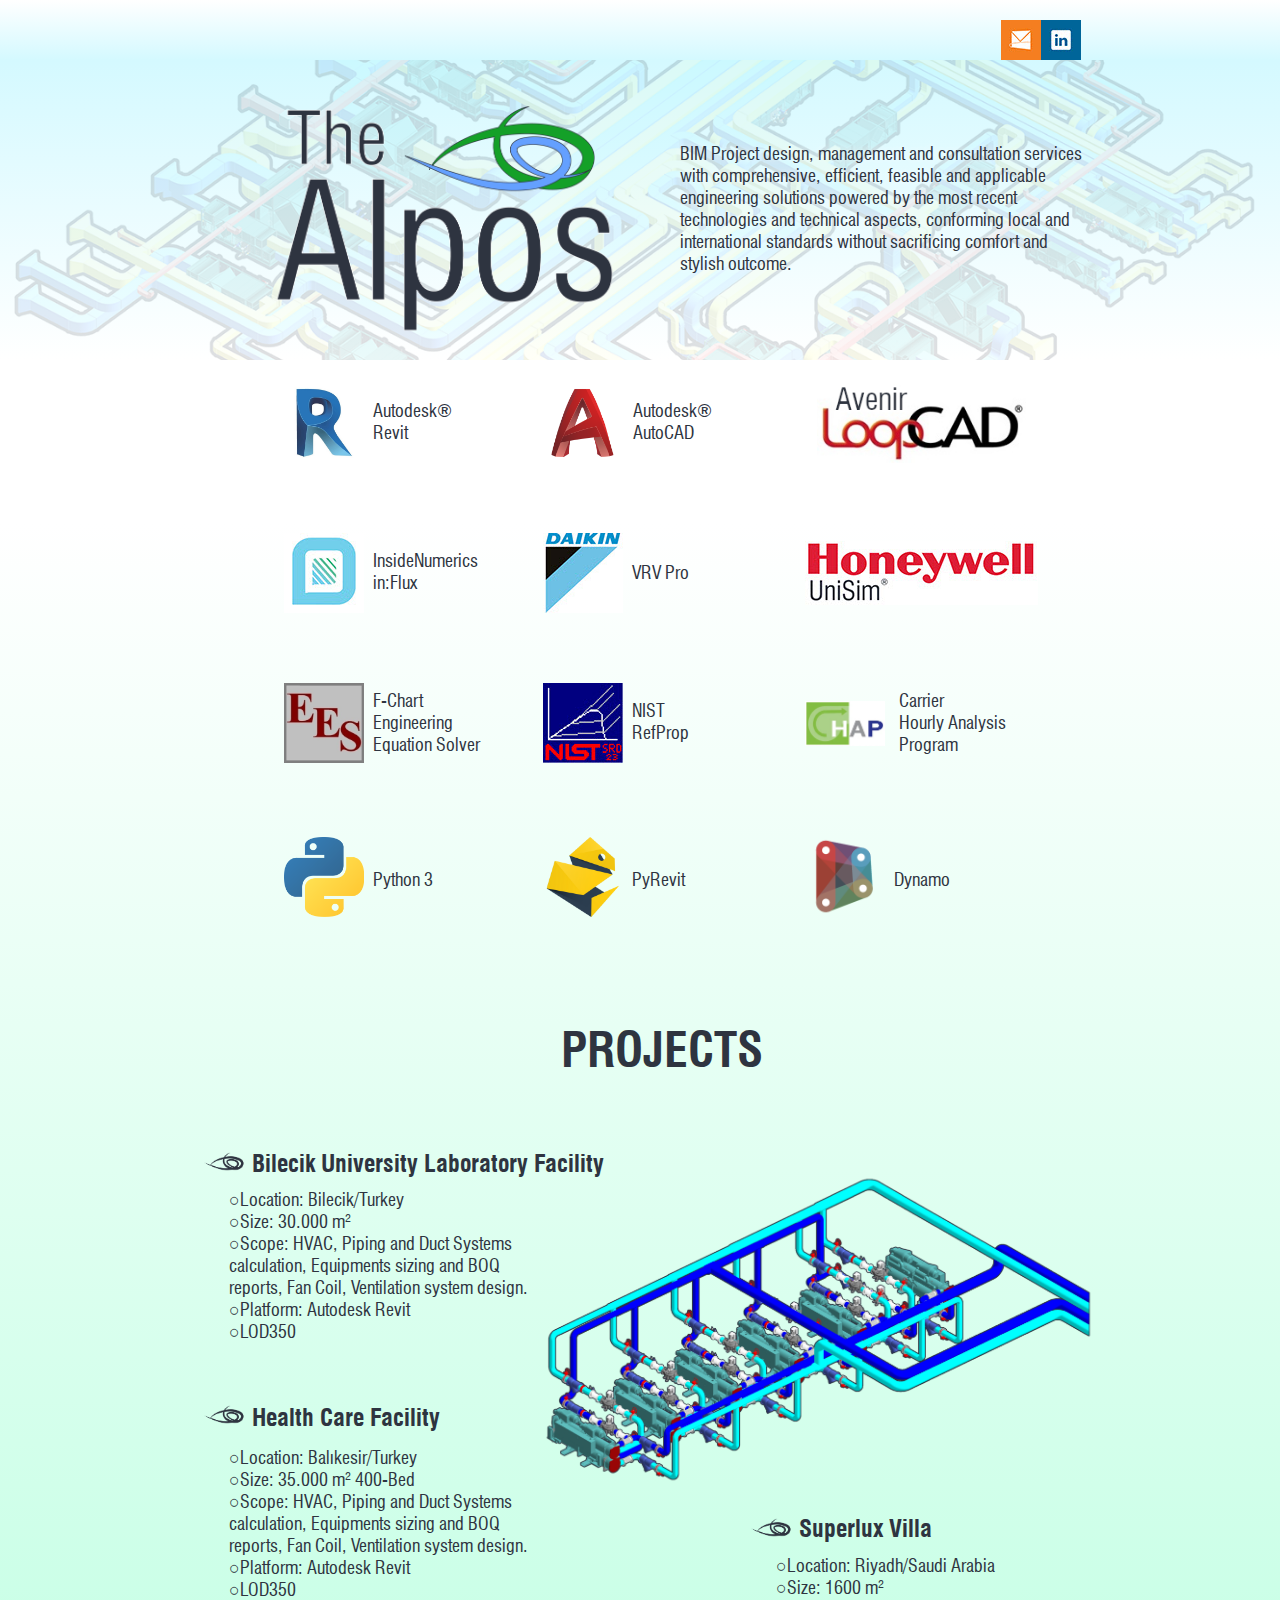
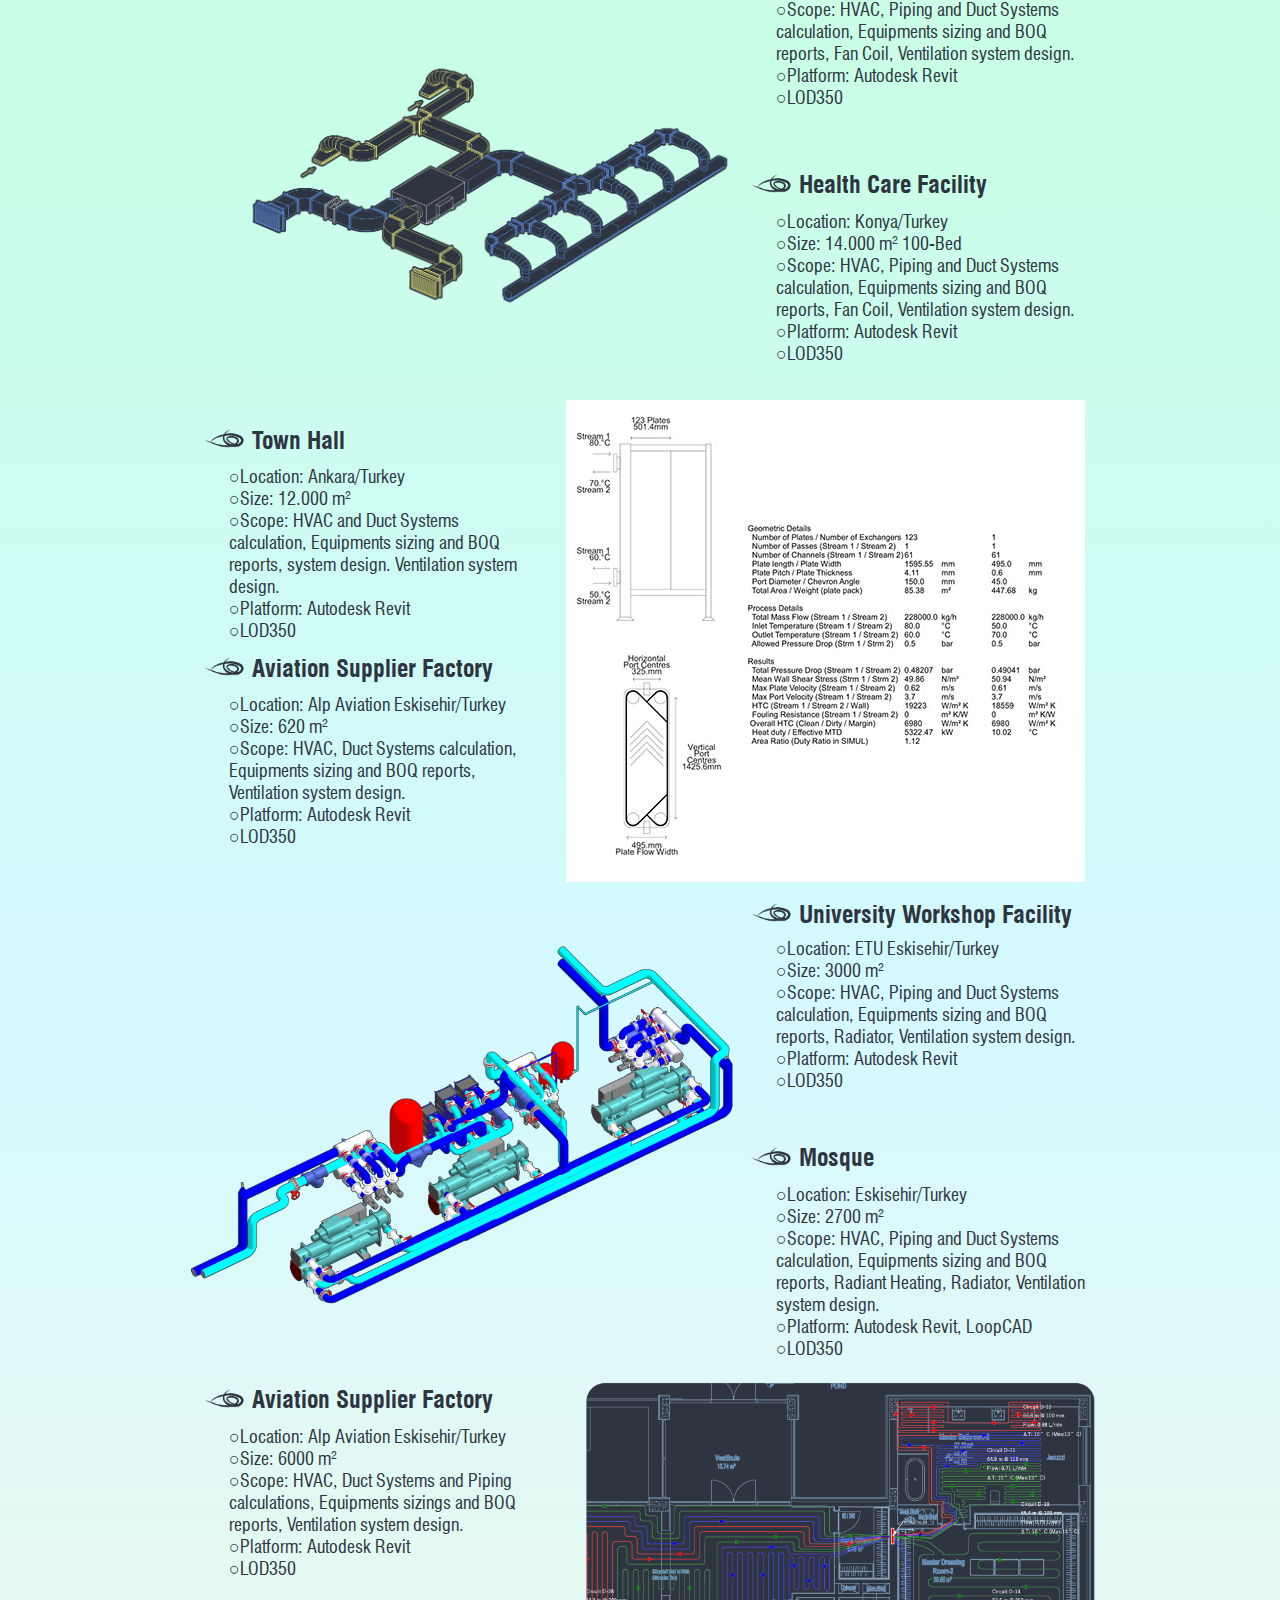
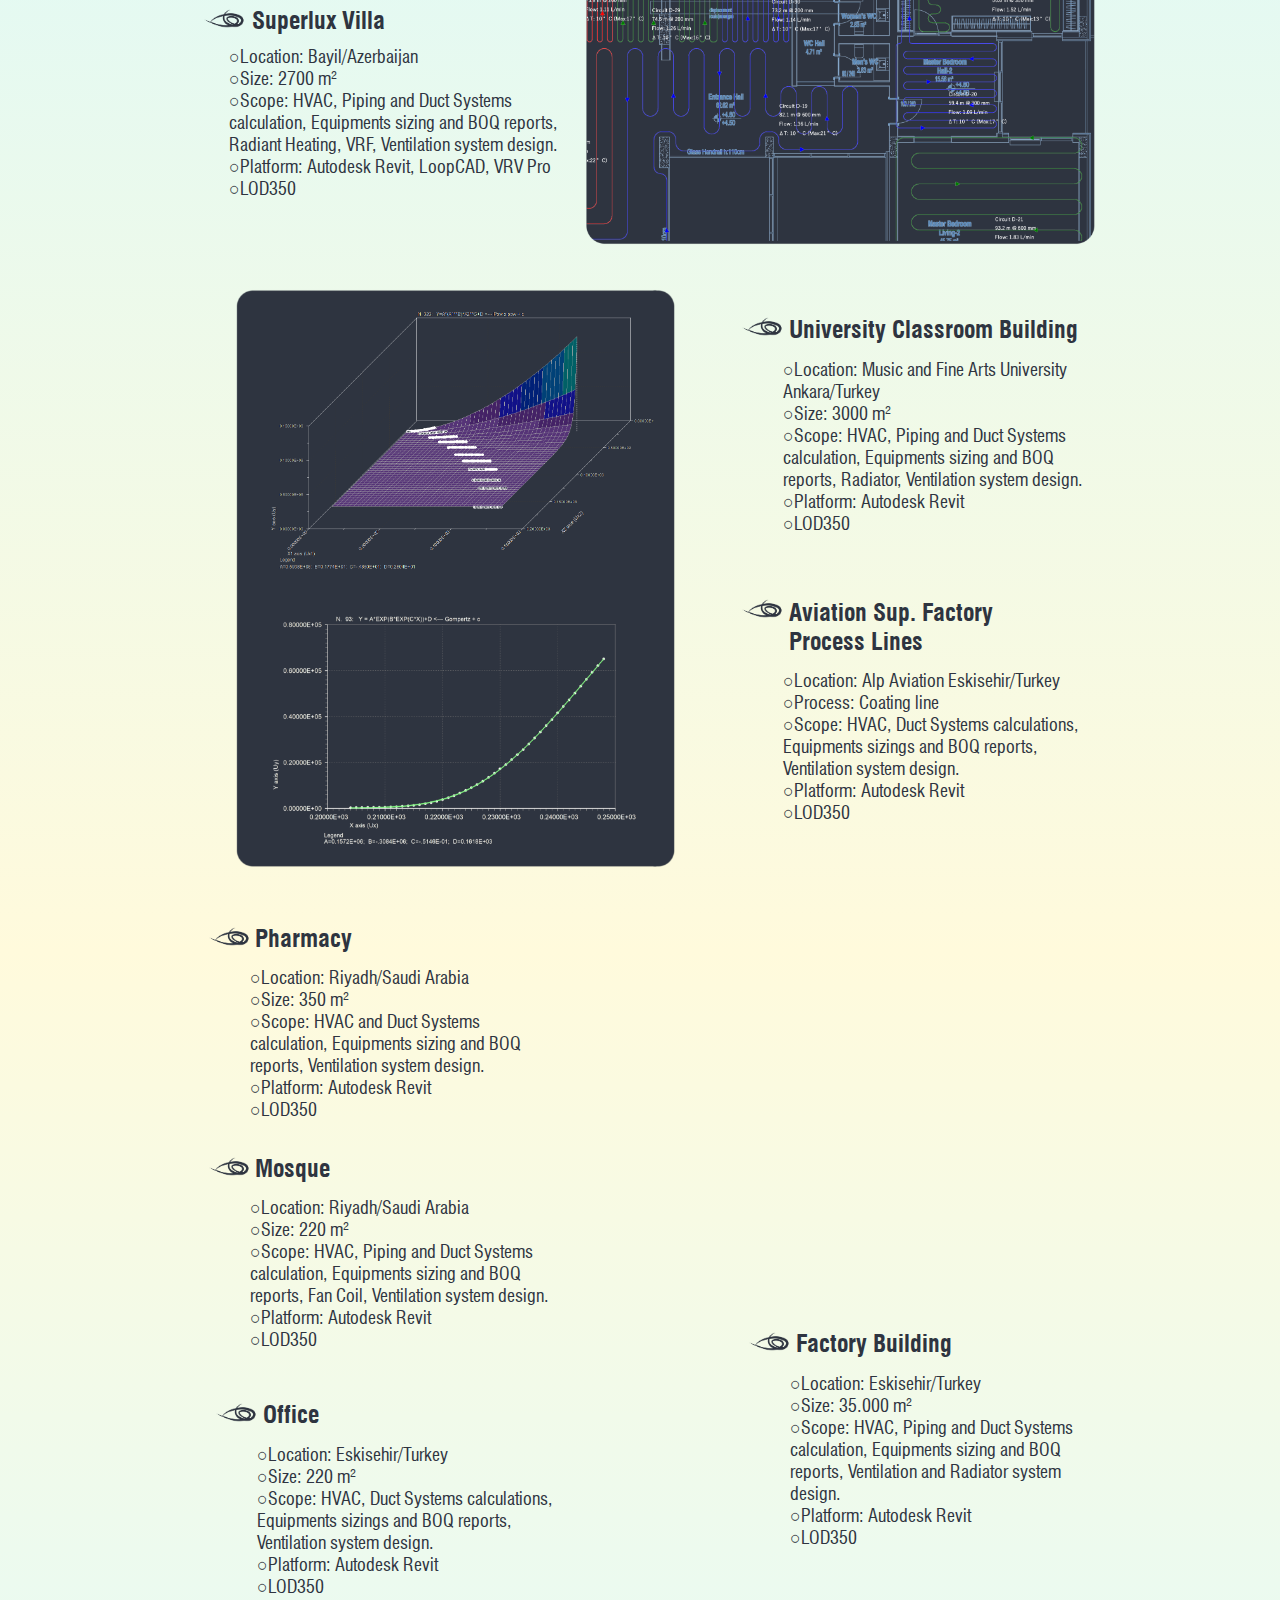
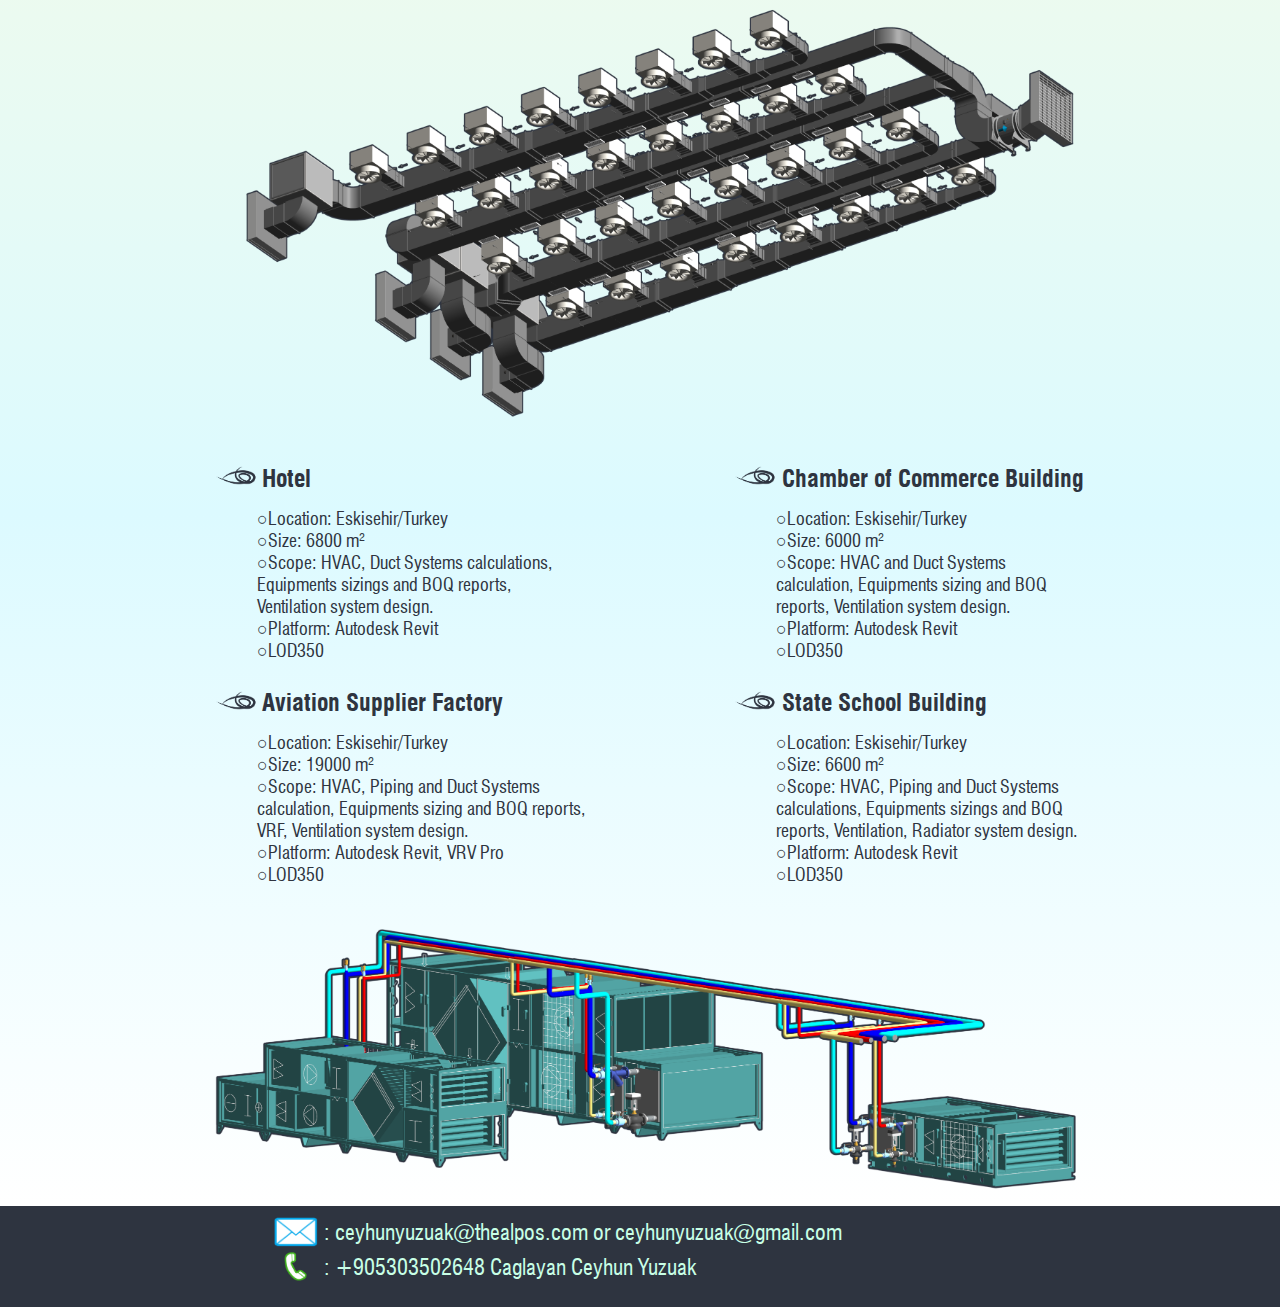
==== commit 048ef8da: "Add files via upload" ====
--- a/index.html
+++ b/index.html
@@ -464,10 +464,12 @@
       </div>
       <div class="clearfix grpelem" id="pu1876-4"><!-- column -->
        <div class="clearfix colelem" id="u1876-4"><!-- content -->
-        <h2>: ceyhunyuzuak@thealpos.com</h2>
+        <h2>: ceyhunyuzuak@thealpos.com or ceyhunyuzuak@gmail.com</h2>
        </div>
        <div class="clearfix colelem" id="u1911-4"><!-- content -->
-        <h2>: +90 530 350 26 48</h2>
+        <h2 style="
+			width: 500px;
+		">: +905303502648 Caglayan Ceyhun Yuzuak</h2>
        </div>
       </div>
      </div>
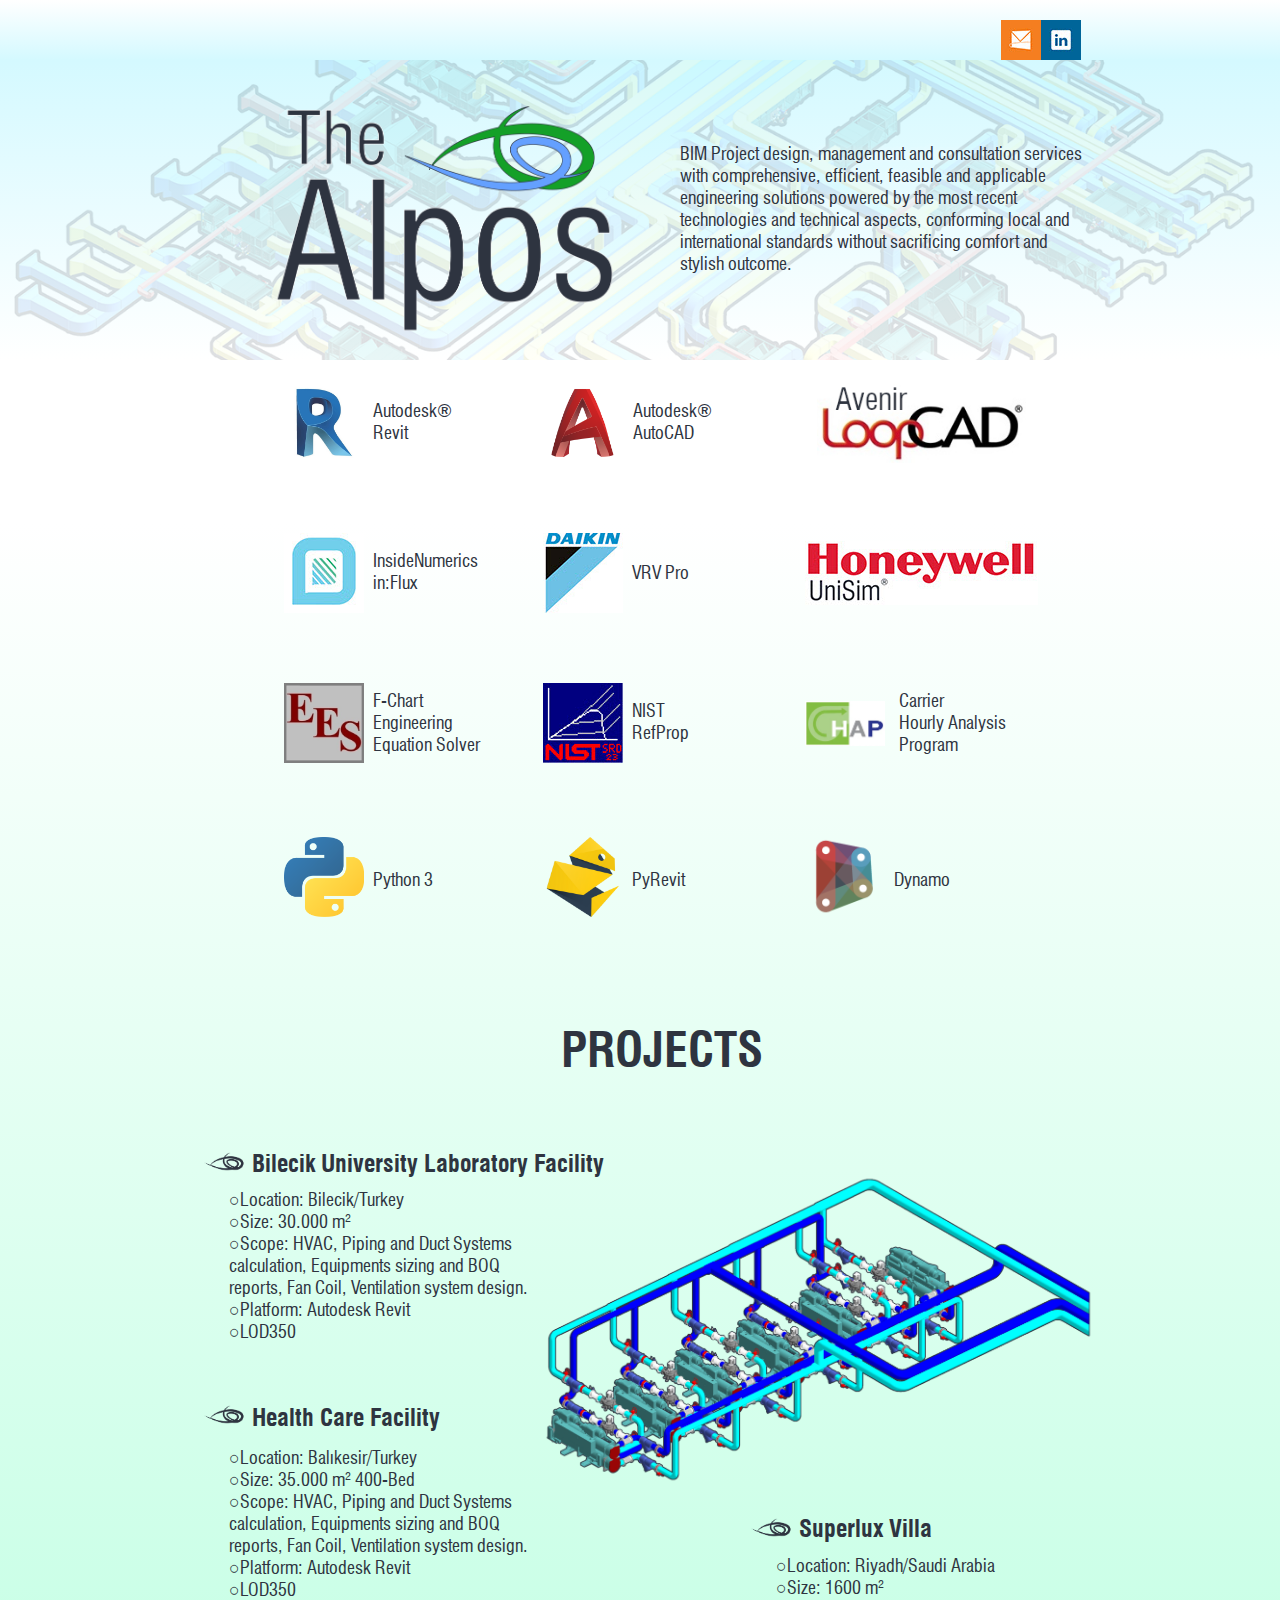
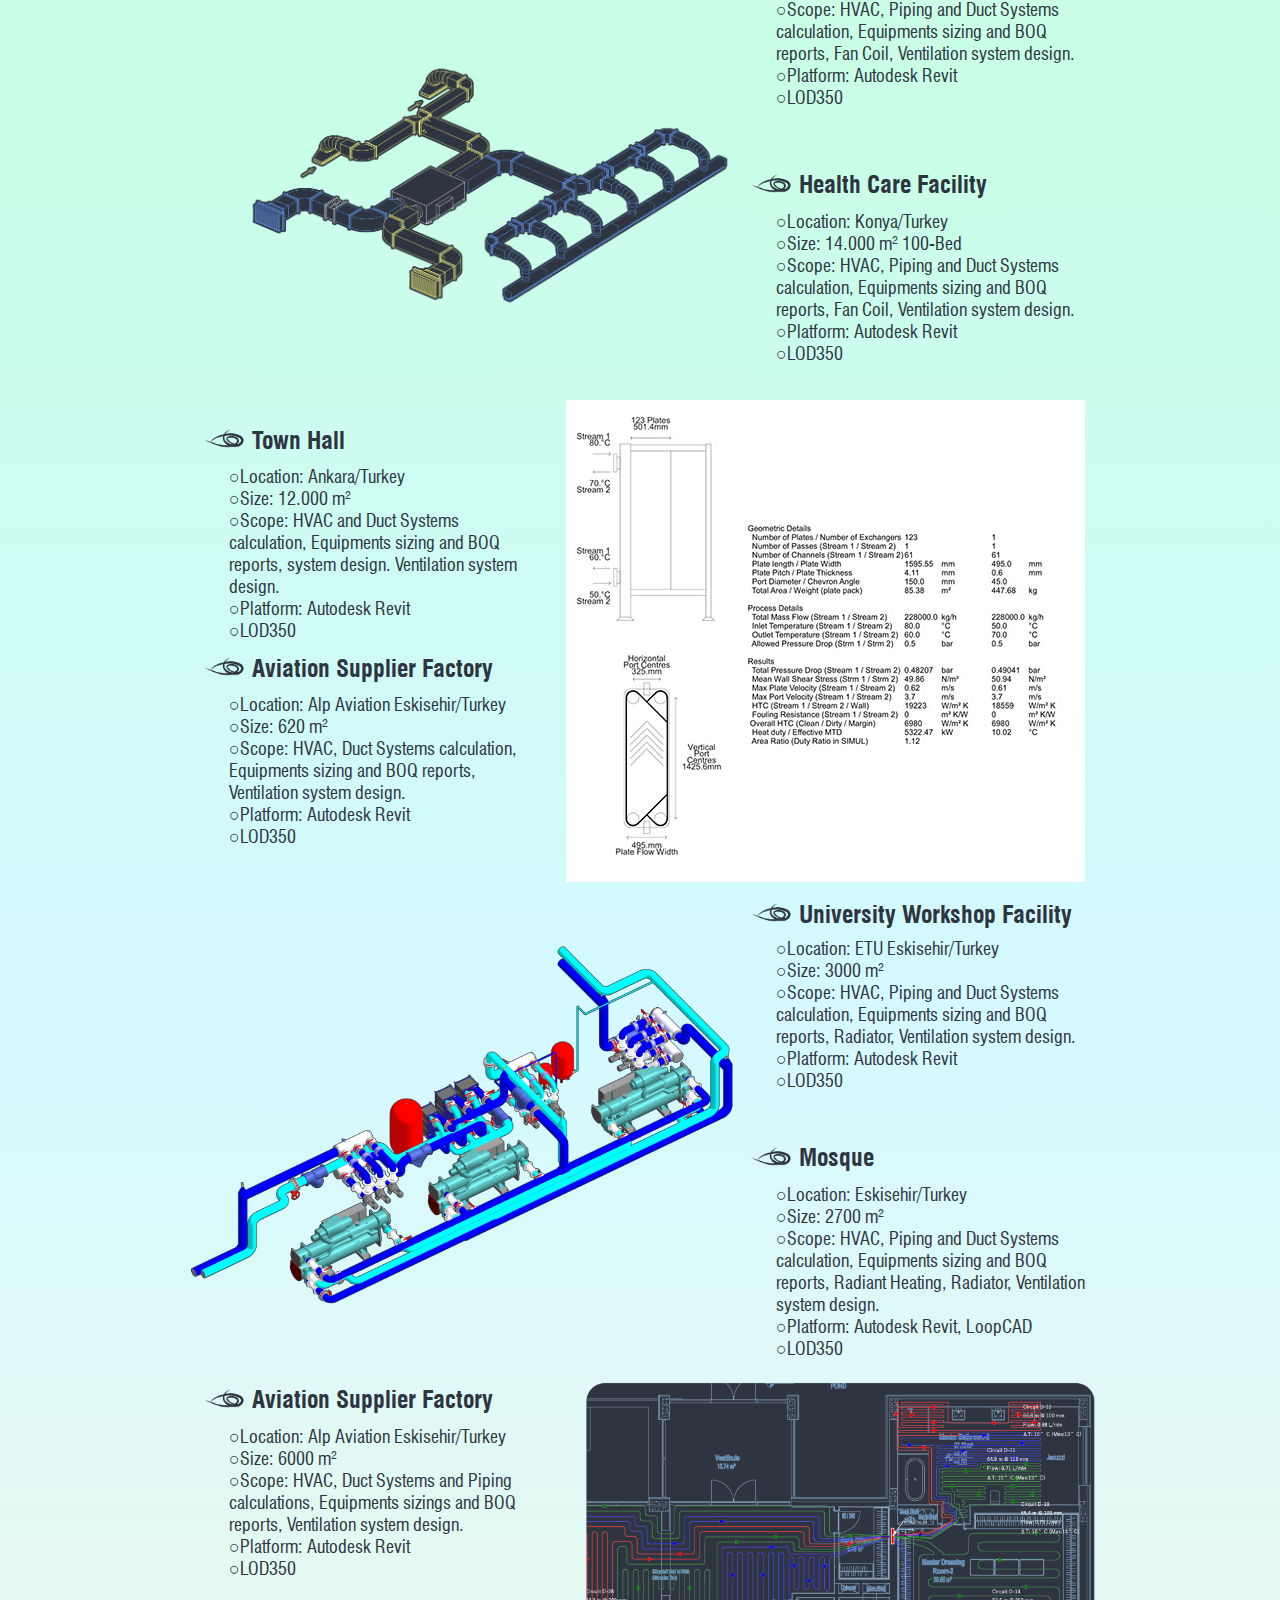
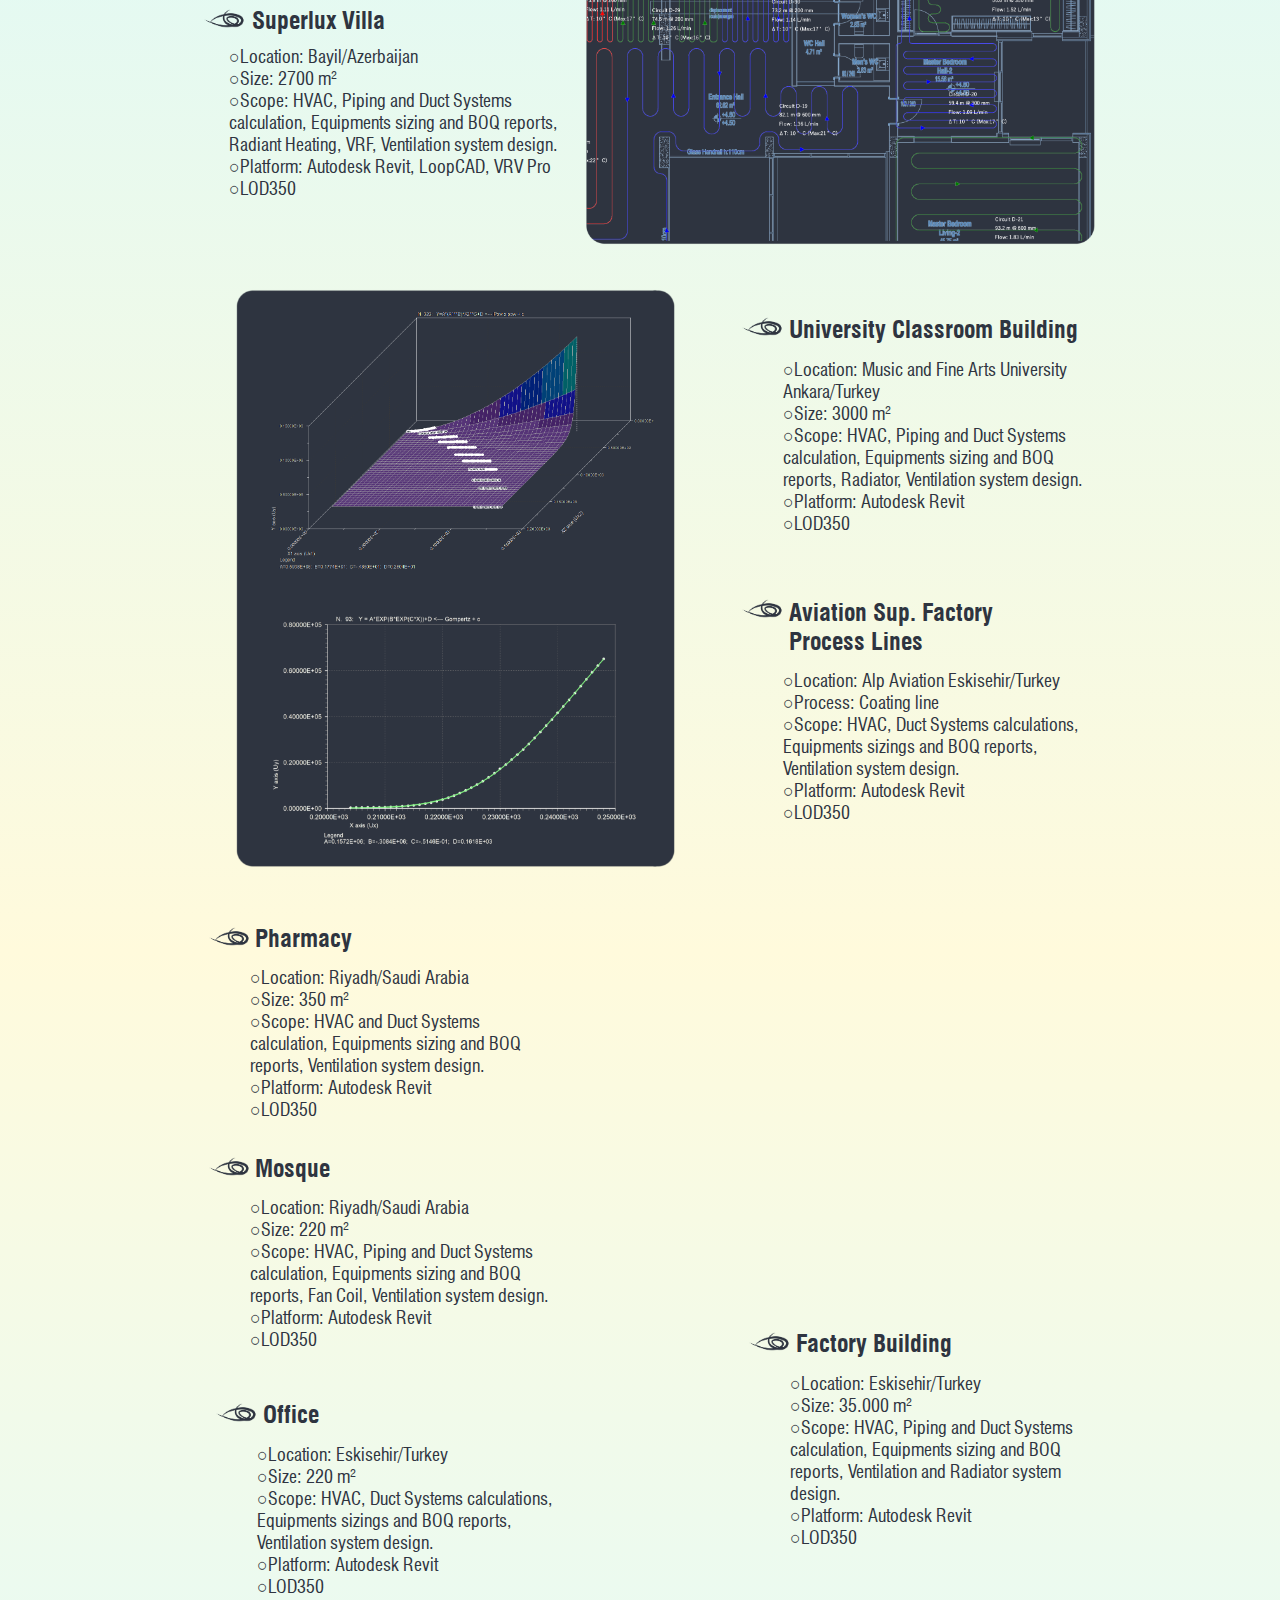
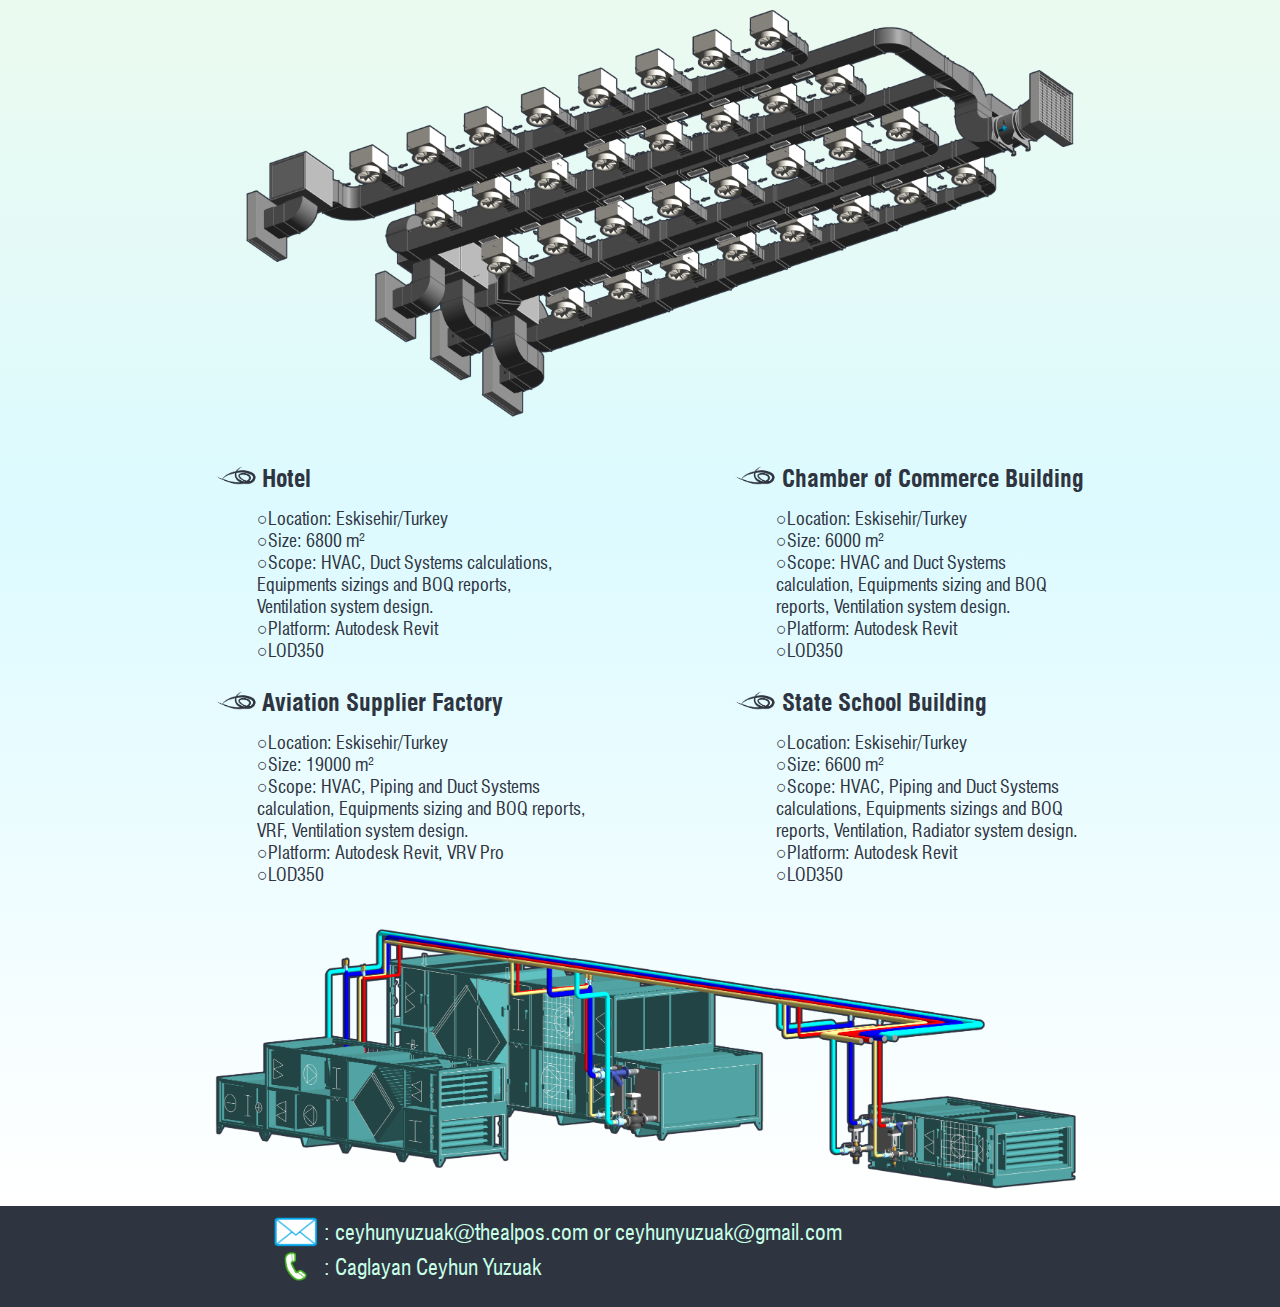
==== commit f05f25dc: "Update index.html" ====
--- a/index.html
+++ b/index.html
@@ -469,7 +469,7 @@
        <div class="clearfix colelem" id="u1911-4"><!-- content -->
         <h2 style="
 			width: 500px;
-		">: +905303502648 Caglayan Ceyhun Yuzuak</h2>
+		">: Caglayan Ceyhun Yuzuak</h2>
        </div>
       </div>
      </div>
